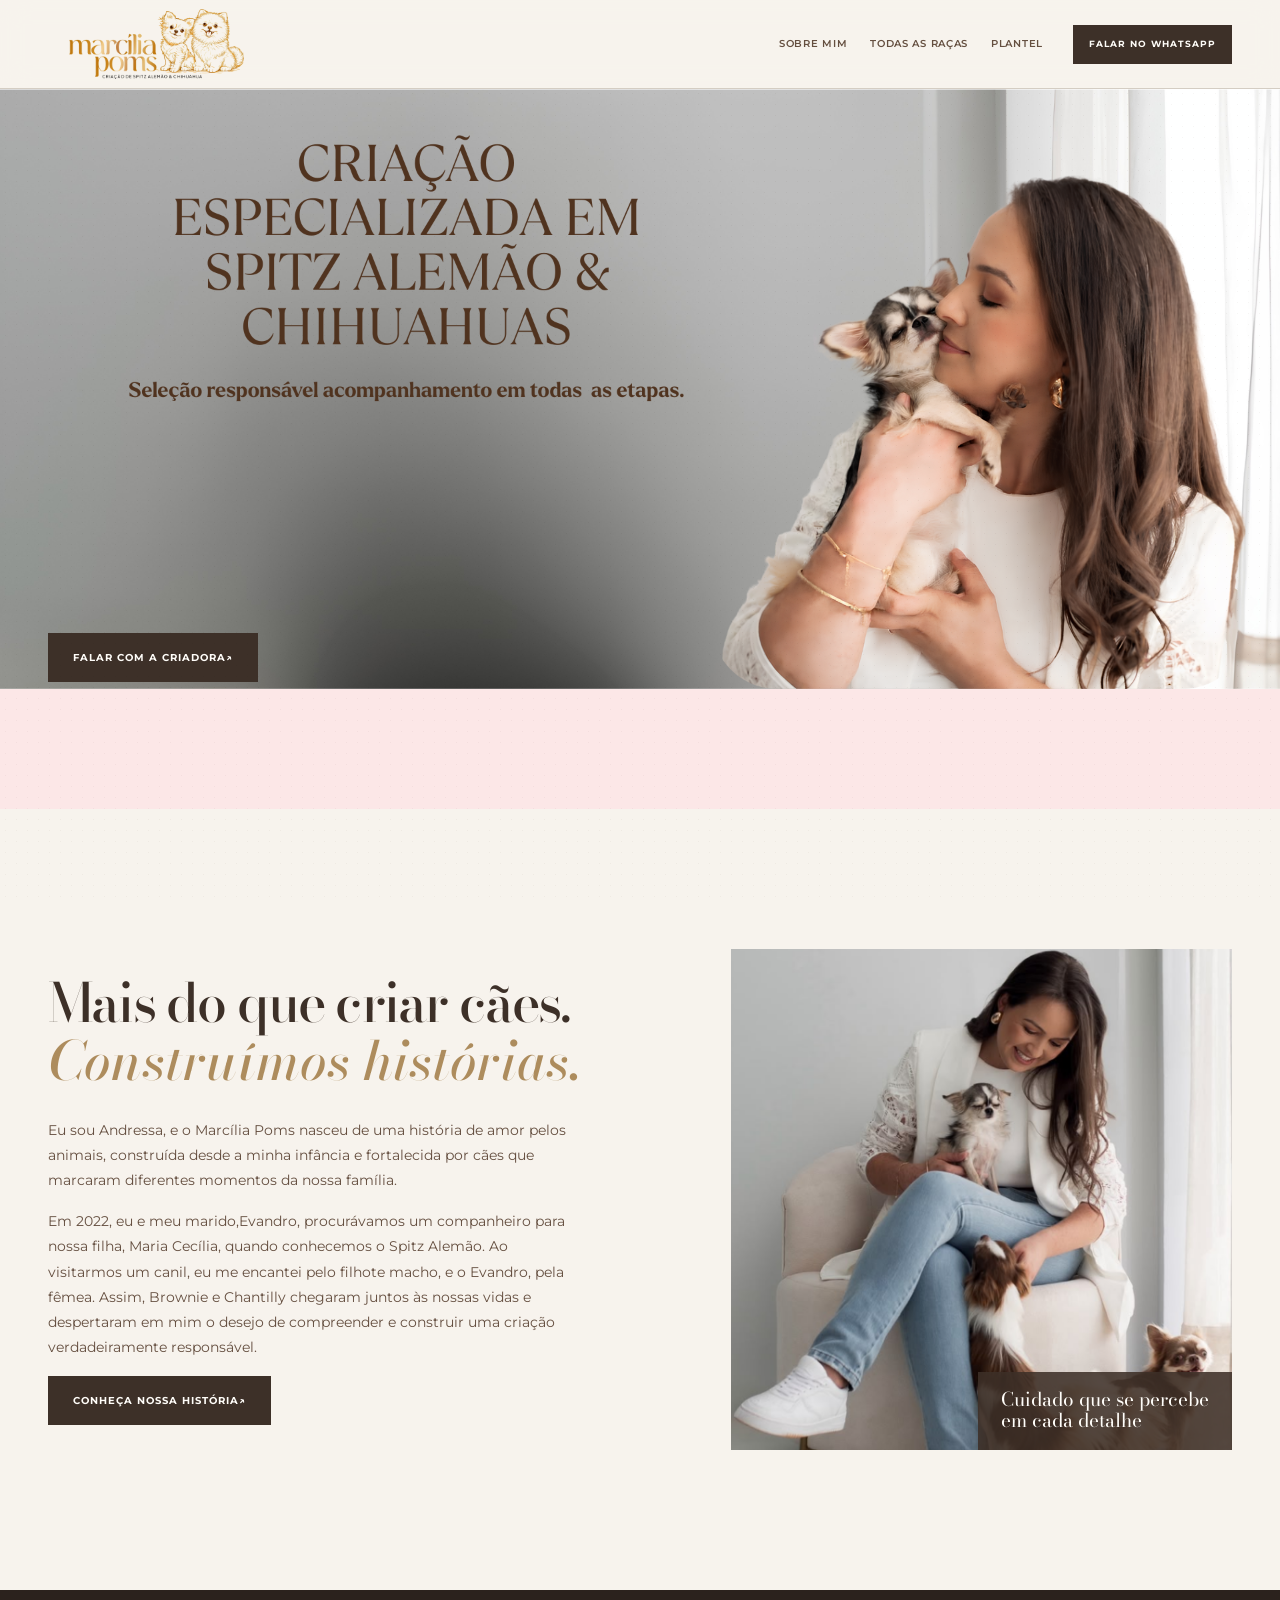
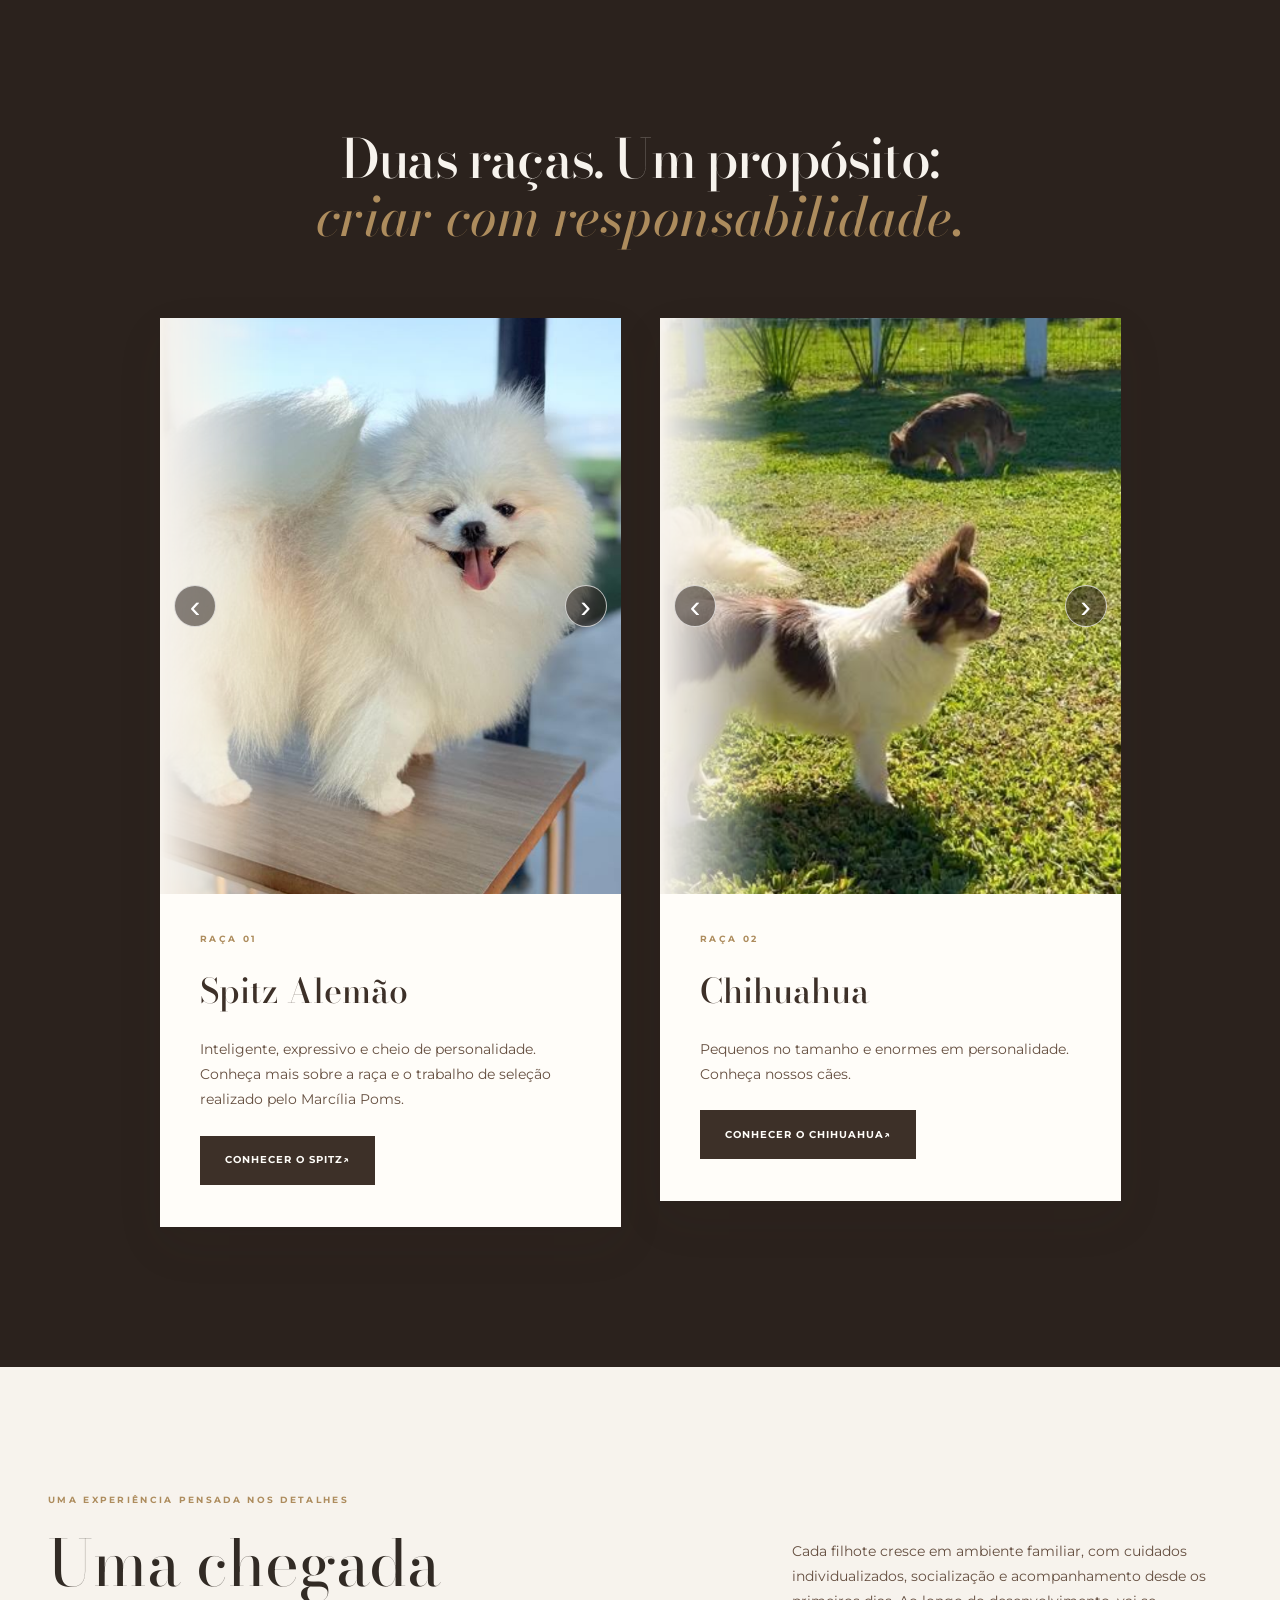
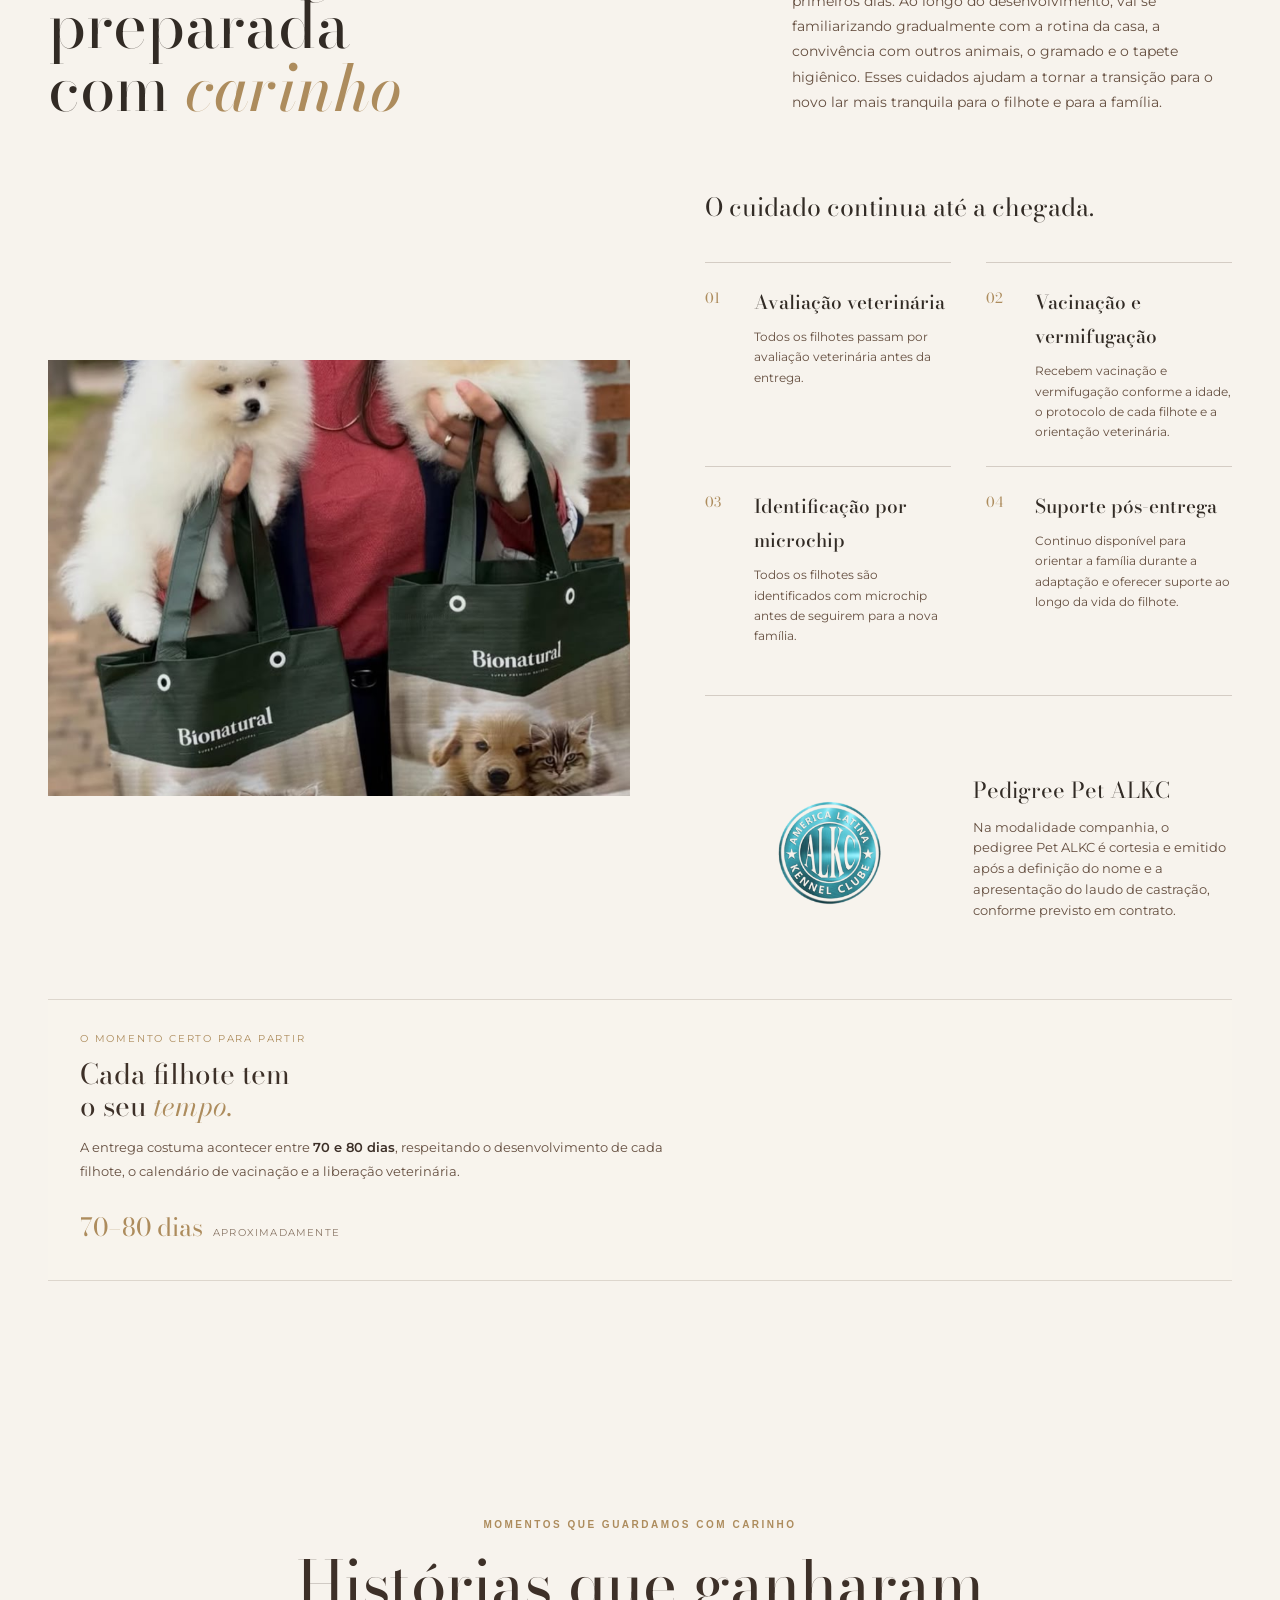
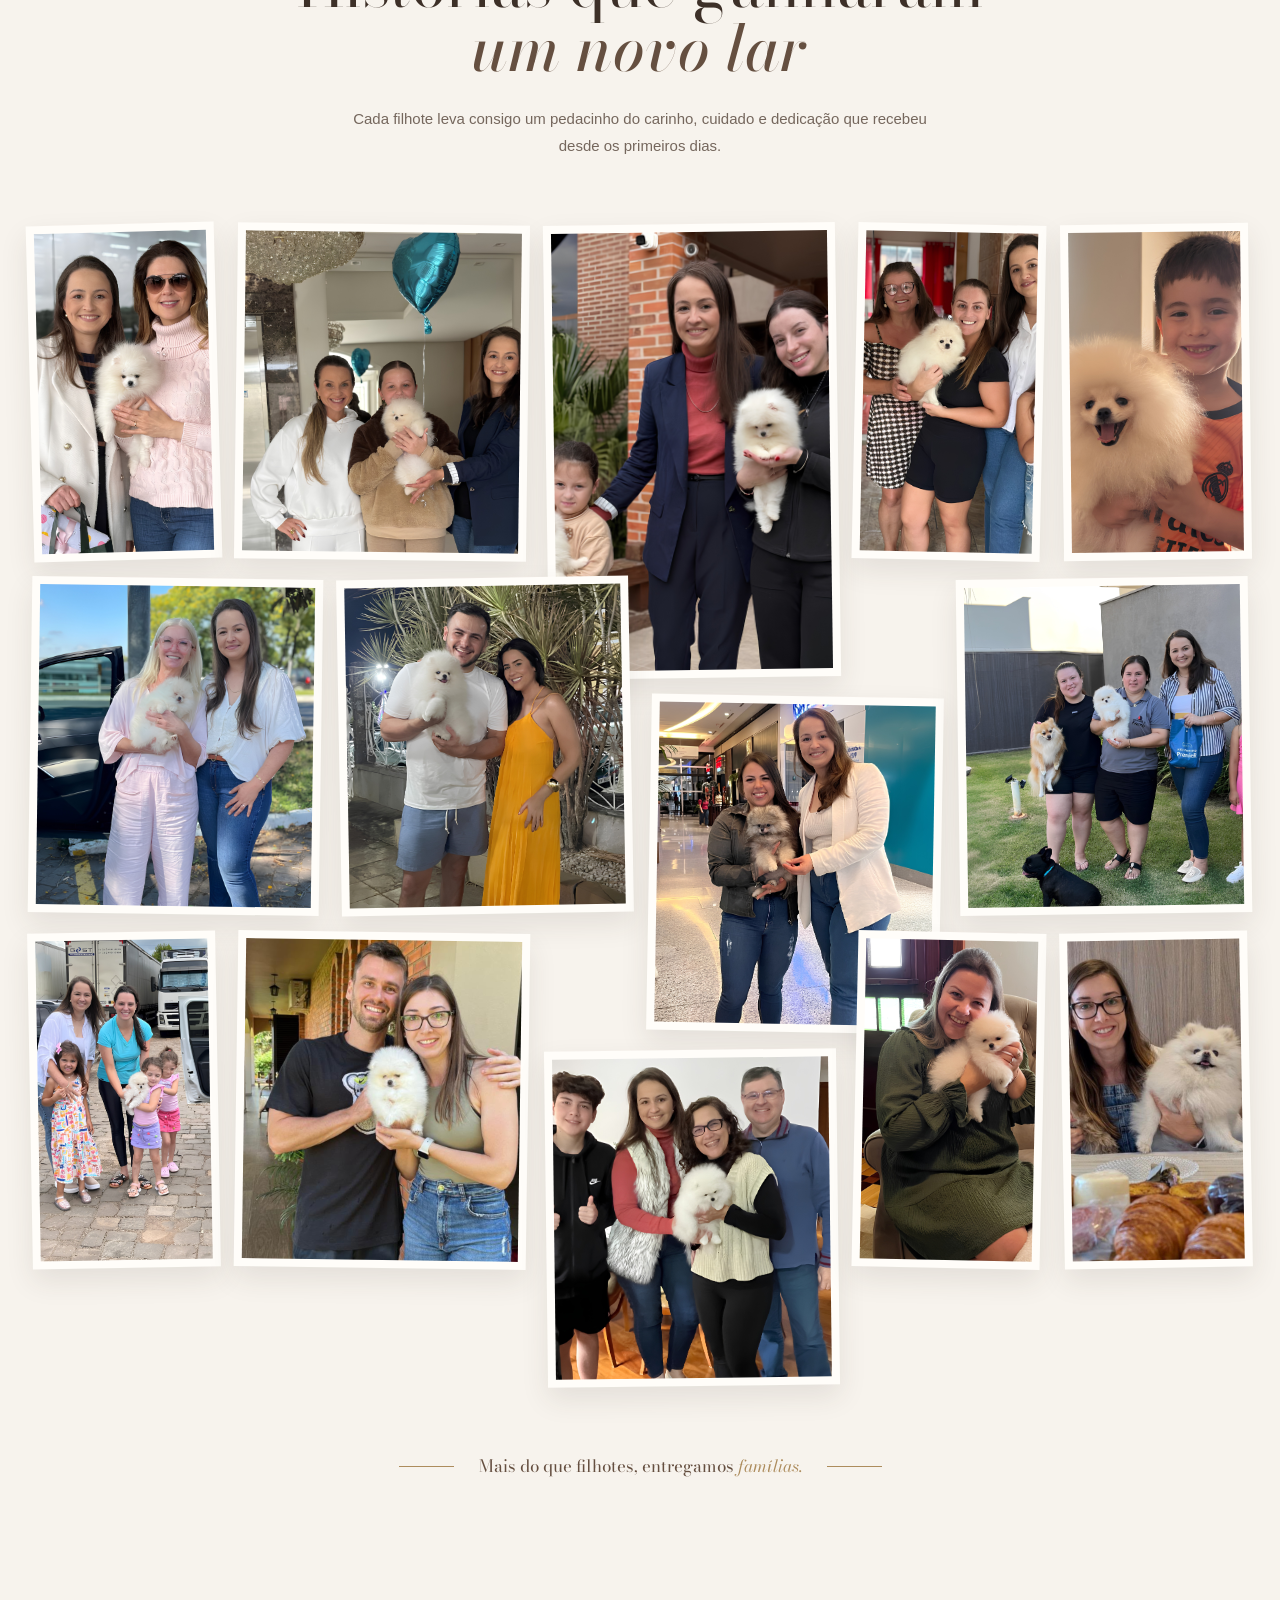
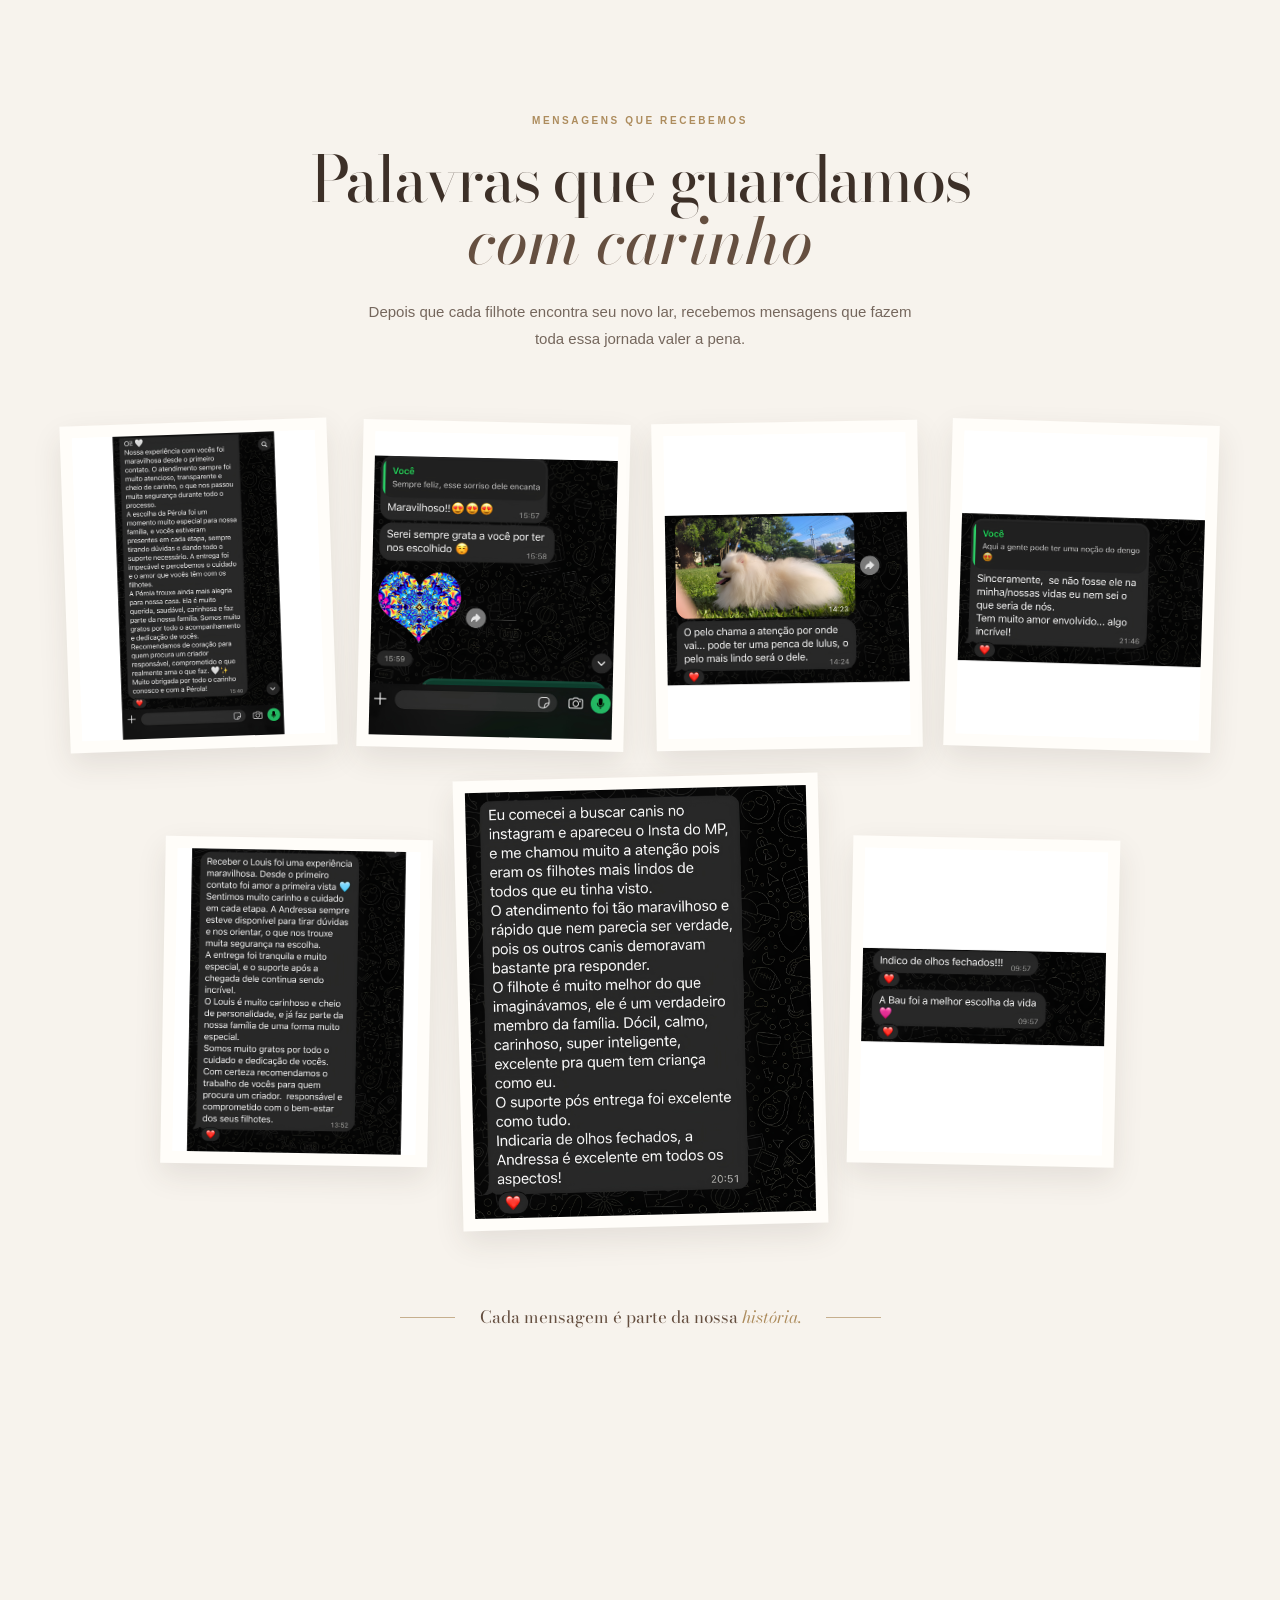
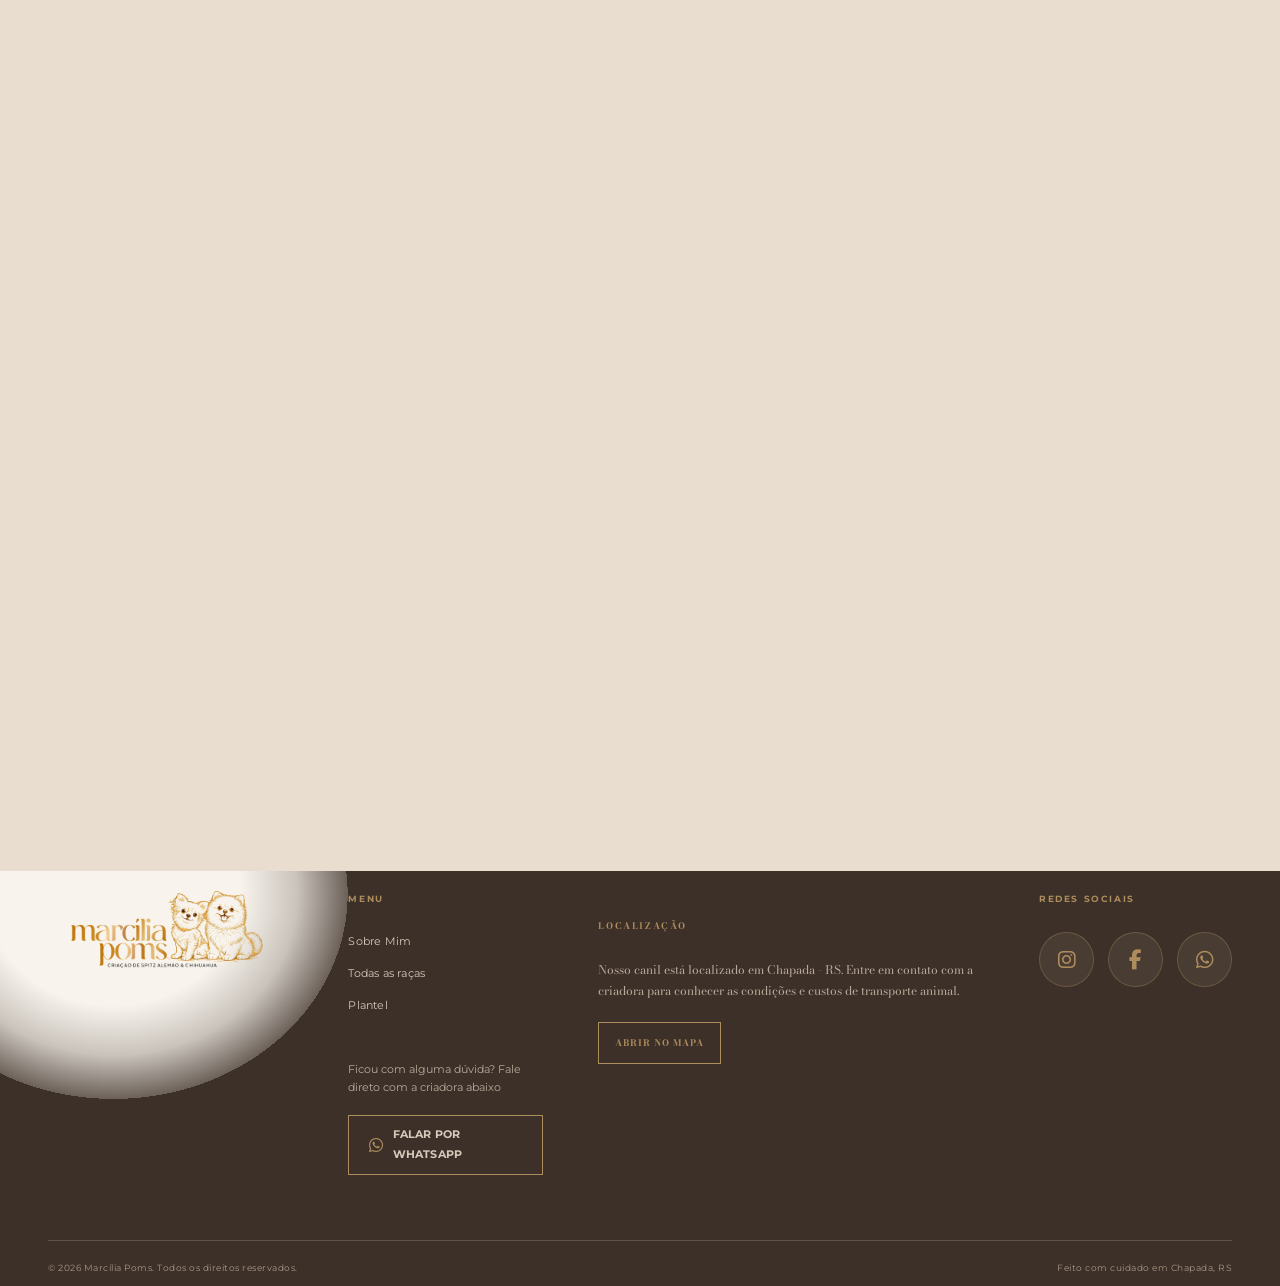
==== index.html @ d5966634 "textos" ====
<!doctype html>
<html lang="pt-BR">
<head>
    <!-- =====================================================
     SEO + COMPARTILHAMENTO — MARCÍLIA POMS
     ===================================================== -->

<title>Marcília Poms | Spitz Alemão & Chihuahua</title>

<meta
    name="description"
    content="Marcília Poms — criação de Spitz Alemão e Chihuahua. Conheça nosso trabalho, nosso plantel e nossos filhotes."
>

<!-- Open Graph — WhatsApp / Facebook -->
<meta property="og:type" content="website">

<meta
    property="og:title"
    content="Marcília Poms | Spitz Alemão & Chihuahua"
>

<meta
    property="og:description"
    content="Criação de Spitz Alemão e Chihuahua. Conheça nosso trabalho, nosso plantel e nossos filhotes."
>

<meta
    property="og:image"
    content="https://marciliapoms.vercel.app/assets/og-marciliapoms.png"
>

<meta
    property="og:url"
    content="https://marciliapoms.vercel.app/"
>

<meta
    property="og:site_name"
    content="Marcília Poms"
>

<meta
    property="og:locale"
    content="pt_BR"
>

<!-- Twitter / X -->
<meta
    name="twitter:card"
    content="summary_large_image"
>

<meta
    name="twitter:title"
    content="Marcília Poms | Spitz Alemão & Chihuahua"
>

<meta
    name="twitter:description"
    content="Criação de Spitz Alemão e Chihuahua. Conheça nosso trabalho, nosso plantel e nossos filhotes."
>

<meta
    name="twitter:image"
    content="https://SEU-DOMINIO.vercel.app/assets/og-marciliapoms.jpg"
>
    <link rel="preconnect" href="https://fonts.googleapis.com">
<link rel="preconnect" href="https://fonts.gstatic.com" crossorigin>

<link href="https://fonts.googleapis.com/css2?family=Bodoni+Moda:ital,opsz,wght@0,6..96,400..900;1,6..96,400..900&display=swap" rel="stylesheet">
  <meta charset="utf-8">
  <meta name="viewport" content="width=device-width, initial-scale=1">
  <meta name="description" content="Criação de Spitz Alemão e Chihuahua em Chapada, RS. Genética selecionada, criação responsável, socialização e suporte às famílias. Conheça o Marcília Poms.">
  <meta name="robots" content="index, follow">
  <meta property="og:type" content="website">
  <meta property="og:locale" content="pt_BR">
  <meta property="og:title" content="Marcília Poms | Spitz Alemão e Chihuahua em Chapada - RS">
  <meta property="og:description" content="Ética, saúde e socialização desde o nascimento.">
  <meta property="og:url" content="https://marciliapoms.com.br/">
  <meta property="og:image" content="assets/hero-desktop.webp">
  <meta name="twitter:card" content="summary_large_image">
  <title>Marcília Poms | Spitz Alemão e Chihuahua em Chapada - RS</title>
  <link rel="canonical" href="https://marciliapoms.com.br/">
  <link rel="icon" href="assets/favicon.svg" type="image/svg+xml">
  <link rel="preload" as="image" href="assets/FOTODESKTOP.png" media="(min-width: 821px)">
  <link rel="preload" as="image" href="assets/FOTOMOBILE.png" media="(max-width: 820px)">
  <link rel="preconnect" href="https://fonts.googleapis.com">
  <link rel="preconnect" href="https://fonts.gstatic.com" crossorigin>
  <link
    rel="stylesheet"
    href="https://cdnjs.cloudflare.com/ajax/libs/font-awesome/6.5.2/css/all.min.css"
>
  <link href="https://fonts.googleapis.com/css2?family=Cormorant+Garamond:ital,wght@1,400;1,500;1,600&family=Montserrat:wght@400;500;600;700&family=Playfair+Display:wght@400;500;600;700&display=swap" rel="stylesheet">
  <link rel="stylesheet" href="style.css">
  <script type="application/ld+json">
  {
    "@context": "https://schema.org",
    "@type": "Organization",
    "name": "Marcília Poms",
    "description": "Criação de Spitz Alemão e Chihuahua com responsabilidade, planejamento e cuidado.",
    "url": "https://marciliapoms.com.br/",
    "telephone": "+55 59 9618-3614",
    "areaServed": "Chapada, Rio Grande do Sul, Brasil",
    "sameAs": [
      "https://wa.me/555996183614"
    ]
  }
  </script>
</head>
<body>
  <a class="skip-link" href="#conteudo">Ir para o conteúdo</a>
  <header class="site-header" id="inicio">
    <div class="container header-inner">
      <a class="brand" href="#inicio" aria-label="Marcília Poms, início">
  <img
    src="assets/logo.png"
    alt="Marcília Poms — Criação de Spitz Alemão e Chihuahua"
  >
</a>
      <button class="menu-toggle" type="button" aria-expanded="false" aria-controls="primary-navigation" aria-label="Abrir menu">
        <span></span><span></span><span></span>
      </button>
      <nav class="primary-nav" id="primary-navigation" aria-label="Navegação principal">
        <a href="#Sobre Mim">Sobre Mim</a>
        <a href="#nossotrabalho">Todas as raças</a>
        <a href="plantel.html">Plantel</a>
      </nav>
      <a class="button button-small button-whatsapp" href="https://wa.me/+5555996183614" target="_blank" rel="noopener">Falar no WhatsApp</a>
    </div>
  </header>

  <main id="conteudo">
    <section class="hero" aria-labelledby="hero-title">
      <div class="hero-media image-frame image-frame-hero">
        <picture>
          <source media="(max-width: 820px)" srcset="assets/logomobile.png">
          <img src="assets/logodesktop.png" alt="Marcília com cães Spitz Alemão e Chihuahua" width="1920" height="1080">
        </picture>
        <div class="image-placeholder"><span>Imagem principal</span><small>Adicione BANNERDESKTOP.png e BANNERMOBILE.png em assets</small></div>
      </div>
      <div class="hero-content container">
        <p class="eyebrow fade-up">Marcília Poms <span class="rule"></span> Chapada, RS</p>
        <h1 id="hero-title" class="fade-up delay-1">Spitz Alemão &amp; Chihuahua<br><em>de genética selecionada</em></h1>
        <p class="hero-lead fade-up delay-2">Ética, saúde e socialização desde o nascimento.</p>
        <p class="hero-copy fade-up delay-2">Um trabalho construído com planejamento, cuidado e propósito.</p>
        <div class="hero-actions fade-up delay-3">
          <a class="button button-dark" href="https://wa.me/+5555996183614" target="_blank" rel="noopener">Falar com a Criadora <span>↗</span></a>
        </div>
        <div class="hero-notes fade-up delay-3" aria-label="Diferenciais">
          <span>Genética selecionada</span><span>Criação responsável</span><span>Socialização desde o nascimento</span>
        </div>
      </div>
      <a class="scroll-cue" href="#canil" aria-label="Descer para a próxima seção">↓</a>
    </section>

    <section class="section section-about" id="Sobre Mim" aria-labelledby="about-title">
      <div class="container about-grid">
        <div class="section-heading reveal">
          <h2 id="about-title">Mais do que criar cães.<br><em>Construímos histórias.</em></h2>
          <p>
    Eu sou Andressa, e o Marcília Poms nasceu de uma história de amor pelos animais, construída desde a minha infância e fortalecida por cães que marcaram diferentes momentos da nossa família.
</p>

<p>
Em 2022, eu e meu marido,Evandro, procurávamos um companheiro para nossa filha, Maria Cecília, quando conhecemos o Spitz Alemão. Ao visitarmos um canil, eu me encantei pelo filhote macho, e o Evandro, pela fêmea. Assim, Brownie e Chantilly chegaram juntos às nossas vidas e despertaram em mim o desejo de compreender e construir uma criação verdadeiramente responsável.
</p>
          <a class="button button-dark" href="historia.html">
            Conheça nossa história <span>↗</span>
          </a>
        </div>
        <div class="image-frame portrait-frame reveal delay-1">
          <img src="assets/sobremim.png" alt="Imagem do canil Marcília Poms" width="800" height="600" loading="lazy">
          <div class="image-placeholder"><span>Imagem do canil</span><small>Adicione sobremim.png em assets</small></div>
          <span class="image-caption">Cuidado que se percebe<br>em cada detalhe</span>
        </div>
      </div>
    </section>

    <section class="section section-breeds section-dark" id="nossotrabalho" aria-labelledby="breeds-title">

    <div class="container">

        <div class="section-heading centered reveal">

            <h2 id="breeds-title">
                Duas raças. Um propósito:<br>
                <em>criar com responsabilidade.</em>
            </h2>

        </div>


        <div class="breed-grid">


            <!-- =========================================
                 RAÇA 01 — SPITZ ALEMÃO
            ========================================== -->

            <article class="breed-card reveal">

                <div class="image-frame breed-carousel" data-carousel="spitz">

                    <!-- PHOTO 3 — LOREN -->
                    <img
                        class="breed-slide active"
                        src="assets/photo3.png"
                        alt="Loren"
                        width="1080"
                        height="1350"
                        loading="eager"
                    >

                    <!-- PHOTO 4 — LOREN -->
                    <img
                        class="breed-slide"
                        src="assets/photo4.png"
                        alt="Loren"
                        width="1080"
                        height="1350"
                        loading="lazy"
                    >

                    <!-- PHOTO 8 — ORNELLA -->
                    <img
                        class="breed-slide"
                        src="assets/photo8.png"
                        alt="Ornella"
                        width="1080"
                        height="1350"
                        loading="lazy"
                    >

                    <!-- PHOTO 9 — ABIGAYL / BIBI -->
                    <img
                        class="breed-slide"
                        src="assets/photo9.png"
                        alt="Abigayl - Bibi"
                        width="1080"
                        height="1350"
                        loading="lazy"
                    >

                    <!-- PHOTO 10 — ORNELLA & CELINE -->
                    <img
                        class="breed-slide"
                        src="assets/photo10.png"
                        alt="Ornella & Celine"
                        width="1080"
                        height="1350"
                        loading="lazy"
                    >

                    <!-- PHOTO 20 — CELINE, ORNELLA & SANTIAGO -->
                    <img
                        class="breed-slide"
                        src="assets/photo20.png"
                        alt="Celine, Ornella & Santiago"
                        width="1080"
                        height="1350"
                        loading="lazy"
                    >

                    <!-- PHOTO 22 — CHANTILLY -->
                    <img
                        class="breed-slide"
                        src="assets/photo22.png"
                        alt="Chantilly"
                        width="1080"
                        height="1350"
                        loading="lazy"
                    >

                    <!-- PHOTO 23 — LOREN & CHANTILLY -->
                    <img
                        class="breed-slide"
                        src="assets/photo23.png"
                        alt="Loren & Chantilly"
                        width="1080"
                        height="1350"
                        loading="lazy"
                    >

                    <!-- PHOTO 24 — LOREN -->
                    <img
                        class="breed-slide"
                        src="assets/photo24.png"
                        alt="Loren"
                        width="1080"
                        height="1350"
                        loading="lazy"
                    >

                    <!-- PHOTO 25 — BROWNIE -->
                    <img
                        class="breed-slide"
                        src="assets/photo25.png"
                        alt="Brownie"
                        width="1080"
                        height="1350"
                        loading="lazy"
                    >

                </div>


                <div class="breed-content">

                    <p class="eyebrow">
                        Raça 01
                    </p>

                    <h3>
                        Spitz Alemão
                    </h3>

                    <p>
                        Inteligente, expressivo e cheio de personalidade.
                        Conheça mais sobre a raça e o trabalho de seleção
                        realizado pelo Marcília Poms.
                    </p>

                    <a
                        class="button button-dark"
                        href="plantel.html#spitz"
                    >
                        Conhecer o Spitz <span>↗</span>
                    </a>

                </div>

            </article>



            <!-- =========================================
                 RAÇA 02 — CHIHUAHUA
            ========================================== -->

            <article class="breed-card reveal delay-1">

                <div class="image-frame breed-carousel" data-carousel="chihuahua">

                    <!-- PHOTO 2 — OLÍVIA & SANTIAGO -->
                    <img
                        class="breed-slide active"
                        src="assets/photo2.png"
                        alt="Olívia & Santiago"
                        width="1080"
                        height="1350"
                        loading="eager"
                    >

                    <!-- PHOTO 5 — SANTIAGO -->
                    <img
                        class="breed-slide"
                        src="assets/photo5.png"
                        alt="Santiago"
                        width="1080"
                        height="1350"
                        loading="lazy"
                    >

                    <!-- PHOTO 6 — OLÍVIA & NATASHA -->
                    <img
                        class="breed-slide"
                        src="assets/photo6.png"
                        alt="Olívia & Natasha"
                        width="1080"
                        height="1350"
                        loading="lazy"
                    >

                    <!-- PHOTO 7 — LAMAI -->
                    <img
                        class="breed-slide"
                        src="assets/photo7.png"
                        alt="Lamai"
                        width="1080"
                        height="1350"
                        loading="lazy"
                    >

                    <!-- PHOTO 11 — BRIANNA -->
                    <img
                        class="breed-slide"
                        src="assets/photo11.png"
                        alt="Brianna"
                        width="1080"
                        height="1350"
                        loading="lazy"
                    >

                    <!-- PHOTO 12 — BRIANNA & LAMAI -->
                    <img
                        class="breed-slide"
                        src="assets/photo12.png"
                        alt="Brianna & Lamai"
                        width="1080"
                        height="1350"
                        loading="lazy"
                    >

                    <!-- PHOTO 13 — NATASHA -->
                    <img
                        class="breed-slide"
                        src="assets/photo13.png"
                        alt="Natasha"
                        width="1080"
                        height="1350"
                        loading="lazy"
                    >

                    <!-- PHOTO 14 — OLÍVIA & NATASHA -->
                    <img
                        class="breed-slide"
                        src="assets/photo14.png"
                        alt="Olívia & Natasha"
                        width="1080"
                        height="1350"
                        loading="lazy"
                    >

                    <!-- PHOTO 15 — OLÍVIA & NATASHA -->
                    <img
                        class="breed-slide"
                        src="assets/photo15.png"
                        alt="Olívia & Natasha"
                        width="1080"
                        height="1350"
                        loading="lazy"
                    >

                    <!-- PHOTO 16 — OLÍVIA & NATASHA -->
                    <img
                        class="breed-slide"
                        src="assets/photo16.png"
                        alt="Olívia & Natasha"
                        width="1080"
                        height="1350"
                        loading="lazy"
                    >

                    <!-- PHOTO 17 — OLÍVIA -->
                    <img
                        class="breed-slide"
                        src="assets/photo17.png"
                        alt="Olívia"
                        width="1080"
                        height="1350"
                        loading="lazy"
                    >

                    <!-- PHOTO 18 — SANTIAGO -->
                    <img
                        class="breed-slide"
                        src="assets/photo18.png"
                        alt="Santiago"
                        width="1080"
                        height="1350"
                        loading="lazy"
                    >

                    <!-- PHOTO 19 — LAMAI -->
                    <img
                        class="breed-slide"
                        src="assets/photo19.png"
                        alt="Lamai"
                        width="1080"
                        height="1350"
                        loading="lazy"
                    >

                </div>


                <div class="breed-content">

                    <p class="eyebrow">
                        Raça 02
                    </p>

                    <h3>
                        Chihuahua
                    </h3>

                    <p>
                        Pequenos no tamanho e enormes em personalidade.
                        Conheça nossos cães.
                    </p>

                    <a
                        class="button button-dark"
                        href="plantel.html#chihuahua"
                    >
                        Conhecer o Chihuahua <span>↗</span>
                    </a>

                </div>

            </article>

        </div>

    </div>

</section>

    <section class="section arrival-section" id="chegada" aria-labelledby="arrival-title">

    <div class="container">

        <div class="arrival-header">

            <div class="arrival-title">

                <p class="eyebrow">
                    Uma experiência pensada nos detalhes
                </p>

                <h2 id="arrival-title">
                    Uma chegada preparada<br>
                    com <em>carinho</em>
                </h2>

            </div>

            <p class="arrival-intro">
Cada filhote cresce em ambiente familiar, com cuidados individualizados, socialização e acompanhamento desde os primeiros dias. Ao longo do desenvolvimento, vai se familiarizando gradualmente com a rotina da casa, a convivência com outros animais, o gramado e o tapete higiênico. Esses cuidados ajudam a tornar a transição para o novo lar mais tranquila para o filhote e para a família.
            </p>

        </div>


        <div class="arrival-layout">

            <!-- FOTO -->
            <div class="arrival-image reveal">

                <img
                    src="assets/kit.png"
                    alt="Filhote Marcília Poms sendo preparado para sua nova família"
                    loading="lazy"
                >

            </div>

            


            <!-- CONTEÚDO -->
            <div class="arrival-content reveal">

                <p class="arrival-small-title">
                    O cuidado continua até a chegada.
                </p>


                <div class="arrival-benefits">

                    <div class="arrival-benefit">
                        <span class="arrival-number">01</span>

                        <div>
                            <h3>Avaliação veterinária</h3>
                            <p>
                                Todos os filhotes passam por avaliação veterinária antes da entrega.
                            </p>
                        </div>
                    </div>


                    <div class="arrival-benefit">
                        <span class="arrival-number">02</span>

                        <div>
                            <h3>Vacinação e vermifugação</h3>
                            <p>
                                Recebem vacinação e vermifugação conforme a idade, o protocolo de cada filhote e a orientação veterinária.
                            </p>
                        </div>
                    </div>


                    <div class="arrival-benefit">
                        <span class="arrival-number">03</span>

                        <div>
                            <h3>Identificação por microchip</h3>
                            <p>
                                Todos os filhotes são identificados com microchip antes de seguirem para a nova família.
                            </p>
                        </div>
                    </div>


                    <div class="arrival-benefit">
                        <span class="arrival-number">04</span>

                        <div>
                            <h3>Suporte pós-entrega</h3>
                            <p>
                                Continuo disponível para orientar a família durante a adaptação e oferecer suporte ao longo da vida do filhote.
                            </p>
                        </div>
                    </div>

                </div>


                <!-- ALKC -->
                <div class="arrival-pedigree">

                    <div class="arrival-pedigree-logo">
                        <img
                            src="assets/ALKC.png"
                            alt="ALKC"
                            loading="lazy"
                        >
                    </div>

                    <div>
                        <span>Pedigree Pet ALKC</span>

                        <p>
                            Na modalidade companhia, o pedigree Pet ALKC é cortesia e emitido após a definição do nome e a apresentação do laudo de castração, conforme previsto em contrato.
                        </p>
                    </div>
                    

                </div>     

            </div>

        </div>
        <!-- MOMENTO DA ENTREGA -->
<div class="arrival-delivery-note reveal">

    <span class="arrival-delivery-label">
        O momento certo para partir
    </span>

    <h3>
        Cada filhote tem<br>
        o seu <em>tempo.</em>
    </h3>

    <p>
        A entrega costuma acontecer entre
        <strong>70 e 80 dias</strong>, respeitando o desenvolvimento
        de cada filhote, o calendário de vacinação e a liberação
        veterinária.
    </p>

    <div class="arrival-delivery-detail">
        <span>70–80 dias</span>
        <small>aproximadamente</small>
    </div>

</div>

    </div>

</section>

<section class="mp-mural">

  <div class="mp-mural-header">
    <span>MOMENTOS QUE GUARDAMOS COM CARINHO</span>

    <h2>
      Histórias que ganharam<br>
      <em>um novo lar</em>
    </h2>

    <p>
      Cada filhote leva consigo um pedacinho do carinho,
      cuidado e dedicação que recebeu desde os primeiros dias.
    </p>
  </div>

  <div class="mp-mural-grid">

    <div class="mp-foto mp-foto-1">
      <img src="assets/1.png" alt="Filhote entregue pela Marcília Poms">
    </div>

    <div class="mp-foto mp-foto-2">
      <img src="assets/2.png" alt="Filhote entregue pela Marcília Poms">
    </div>

    <div class="mp-foto mp-foto-3">
      <img src="assets/3.png" alt="Filhote entregue pela Marcília Poms">
    </div>

    <div class="mp-foto mp-foto-4">
      <img src="assets/4.png" alt="Filhote entregue pela Marcília Poms">
    </div>

    <div class="mp-foto mp-foto-5">
      <img src="assets/5.png" alt="Filhote entregue pela Marcília Poms">
    </div>

    <div class="mp-foto mp-foto-6">
      <img src="assets/6.png" alt="Filhote entregue pela Marcília Poms">
    </div>

    <div class="mp-foto mp-foto-7">
      <img src="assets/7.png" alt="Filhote entregue pela Marcília Poms">
    </div>

    <div class="mp-foto mp-foto-8">
      <img src="assets/8.png" alt="Filhote entregue pela Marcília Poms">
    </div>

    <div class="mp-foto mp-foto-9">
      <img src="assets/9.png" alt="Filhote entregue pela Marcília Poms">
    </div>

    <div class="mp-foto mp-foto-10">
      <img src="assets/10.png" alt="Filhote entregue pela Marcília Poms">
    </div>

    <div class="mp-foto mp-foto-11">
      <img src="assets/11.png" alt="Filhote entregue pela Marcília Poms">
    </div>

    <div class="mp-foto mp-foto-12">
      <img src="assets/12.png" alt="Filhote entregue pela Marcília Poms">
    </div>

    <div class="mp-foto mp-foto-13">
      <img src="assets/13.png" alt="Filhote entregue pela Marcília Poms">
    </div>

    <div class="mp-foto mp-foto-14">
      <img src="assets/14.png" alt="Filhote entregue pela Marcília Poms">
    </div>

  </div>

  <div class="mp-mural-frase">
    <span></span>
    <p>Mais do que filhotes, entregamos <em>famílias.</em></p>
    <span></span>
  </div>

</section>

<!-- =========================================================
     AVALIAÇÕES — PALAVRAS QUE GUARDAMOS COM CARINHO
========================================================= -->

<section class="mp-avaliacoes" id="avaliacoes">

  <div class="mp-avaliacoes-header">

    <span class="mp-avaliacoes-overline">
      MENSAGENS QUE RECEBEMOS
    </span>

    <h2>
      Palavras que guardamos<br>
      <em>com carinho</em>
    </h2>

    <p>
      Depois que cada filhote encontra seu novo lar,
      recebemos mensagens que fazem toda essa jornada valer a pena.
    </p>

  </div>


  <!-- MURAL DE PRINTS -->

  <div class="mp-avaliacoes-mural">

    <button class="mp-avaliacao-card card-1"
      type="button"
      data-print="assets/print1.png">

      <img
        src="assets/print1.png"
        alt="Mensagem recebida de uma família"
        loading="lazy"
      >

    </button>


    <button class="mp-avaliacao-card card-2"
      type="button"
      data-print="assets/print2.png">

      <img
        src="assets/print2.png"
        alt="Mensagem recebida de uma família"
        loading="lazy"
      >

    </button>


    <button class="mp-avaliacao-card card-3"
      type="button"
      data-print="assets/print3.png">

      <img
        src="assets/print3.png"
        alt="Mensagem recebida de uma família"
        loading="lazy"
      >

    </button>


    <button class="mp-avaliacao-card card-4"
      type="button"
      data-print="assets/print4.png">

      <img
        src="assets/print4.png"
        alt="Mensagem recebida de uma família"
        loading="lazy"
      >

    </button>


    <button class="mp-avaliacao-card card-5"
      type="button"
      data-print="assets/print5.png">

      <img
        src="assets/print5.png"
        alt="Mensagem recebida de uma família"
        loading="lazy"
      >

    </button>


    <button class="mp-avaliacao-card card-6"
      type="button"
      data-print="assets/print6.png">

      <img
        src="assets/print6.png"
        alt="Mensagem recebida de uma família"
        loading="lazy"
      >

    </button>


    <button class="mp-avaliacao-card card-7"
      type="button"
      data-print="assets/print7.png">

      <img
        src="assets/print7.png"
        alt="Mensagem recebida de uma família"
        loading="lazy"
      >

    </button>

  </div>


  <!-- FRASE FINAL -->

  <div class="mp-avaliacoes-footer">

    <span></span>

    <p>
      Cada mensagem é parte da nossa <em>história.</em>
    </p>

    <span></span>

  </div>

</section>


<!-- =========================================================
     LIGHTBOX
========================================================= -->

<div
  class="mp-avaliacao-lightbox"
  id="mpAvaliacaoLightbox"
  aria-hidden="true"
>

  <button
    class="mp-avaliacao-fechar"
    id="mpAvaliacaoFechar"
    type="button"
    aria-label="Fechar avaliação"
  >
    &times;
  </button>

  <img
    id="mpAvaliacaoImagem"
    src=""
    alt="Mensagem ampliada"
  >

</div>

<!-- =========================================================
     INSTAGRAM — MARCÍLIA POMS
     ========================================================= -->

<section class="section instagram-section" id="instagram" aria-labelledby="instagram-title">
    <div class="container">

        <div class="section-heading centered reveal">
            <h2 id="instagram-title">
                Acompanhe nossa rotina<br>
                <em>de perto.</em>
            </h2>

            <p class="section-lead">
                Veja nossos cães, novidades e momentos especiais
                acompanhando a Marcília Poms no Instagram.
            </p>
        </div>

        <div class="instagram-embed reveal">

            <blockquote
                class="instagram-media"
                data-instgrm-permalink="https://www.instagram.com/marciliapoms/"
                data-instgrm-version="14"
                style="
                    background:#FFF;
                    border:0;
                    border-radius:3px;
                    box-shadow:0 0 1px 0 rgba(0,0,0,0.5),
                               0 1px 10px 0 rgba(0,0,0,0.15);
                    margin: 1px;
                    max-width:540px;
                    min-width:326px;
                    padding:0;
                    width:calc(100% - 2px);
                ">
            </blockquote>

        </div>

    </div>
</section>

<script async src="https://www.instagram.com/embed.js"></script>

<script async src="https://www.instagram.com/embed.js"></script>

    <section class="section gallery-section section-sand" id="galeria" aria-labelledby="gallery-title"> 
 
    <div class="container"> 
 
        <div class="section-heading split-heading reveal"> 
            <div> 
                <h2 id="gallery-title"> 
                    Momentos que fazem parte<br> 
                    da nossa <em>história</em> 
                </h2> 
            </div> 
        </div> 
 
        <div class="gallery-grid"> 
 
            <!-- FOTO 1 --> 
            <button 
                class="gallery-item gallery-large reveal" 
                type="button" 
                data-image="assets/foto1.png" 
                data-alt="Momento da criação Marcília Poms" 
            > 
                <img 
                    src="assets/foto1.png" 
                    alt="Momento da criação Marcília Poms" 
                    width="1000" 
                    height="800" 
                    loading="lazy" 
                > 
            </button> 
 
            <!-- FOTO 2 --> 
            <button 
                class="gallery-item reveal delay-1" 
                type="button" 
                data-image="assets/foto2.png" 
                data-alt="Cães em momento cotidiano no canil" 
            > 
                <img 
                    src="assets/foto2.png" 
                    alt="Cães em momento cotidiano no canil" 
                    width="600" 
                    height="800" 
                    loading="lazy" 
                > 
            </button> 
 
            <!-- FOTO 3 --> 
            <button 
                class="gallery-item reveal delay-2" 
                type="button" 
                data-image="assets/foto3.png" 
                data-alt="Família recebendo seu filhote" 
            > 
                <img 
                    src="assets/foto3.png" 
                    alt="Família recebendo seu filhote" 
                    width="600" 
                    height="800" 
                    loading="lazy" 
                > 
            </button> 
 
            <!-- FOTO 4 --> 
            <button 
                class="gallery-item reveal" 
                type="button" 
                data-image="assets/foto4.png" 
                data-alt="Estrutura do canil Marcília Poms" 
            > 
                <img 
                    src="assets/foto4.png" 
                    alt="Estrutura do canil Marcília Poms" 
                    width="1000" 
                    height="800" 
                    loading="lazy" 
                > 
            </button>

            <!-- FOTO 5 — photo8 -->
            <button 
                class="gallery-item reveal delay-1" 
                type="button" 
                data-image="assets/photo8.png" 
                data-alt="Momento especial da criação Marcília Poms" 
            > 
                <img 
                    src="assets/photo8.png" 
                    alt="Momento especial da criação Marcília Poms" 
                    width="1080" 
                    height="1350" 
                    loading="lazy" 
                > 
            </button>

            <!-- FOTO 6 — photo10 -->
            <button 
                class="gallery-item reveal delay-2" 
                type="button" 
                data-image="assets/photo10.png" 
                data-alt="Momento especial da criação Marcília Poms" 
            > 
                <img 
                    src="assets/photo10.png" 
                    alt="Momento especial da criação Marcília Poms" 
                    width="1080" 
                    height="1350" 
                    loading="lazy" 
                > 
            </button>

            <!-- FOTO 7 — photo19 -->
            <button 
                class="gallery-item reveal" 
                type="button" 
                data-image="assets/photo19.png" 
                data-alt="Momento especial da criação Marcília Poms" 
            > 
                <img 
                    src="assets/photo19.png" 
                    alt="Momento especial da criação Marcília Poms" 
                    width="1080" 
                    height="1350" 
                    loading="lazy" 
                > 
            </button>

            <!-- FOTO 8 — photo20 -->
            <button 
                class="gallery-item reveal delay-1" 
                type="button" 
                data-image="assets/photo20.png" 
                data-alt="Momento especial da criação Marcília Poms" 
            > 
                <img 
                    src="assets/photo20.png" 
                    alt="Momento especial da criação Marcília Poms" 
                    width="1080" 
                    height="1350" 
                    loading="lazy" 
                > 
            </button>

            <!-- FOTO 9 — photo21 -->
            <button 
                class="gallery-item reveal delay-2" 
                type="button" 
                data-image="assets/photo21.png" 
                data-alt="Momento especial da criação Marcília Poms" 
            > 
                <img 
                    src="assets/photo21.png" 
                    alt="Momento especial da criação Marcília Poms" 
                    width="1080" 
                    height="1350" 
                    loading="lazy" 
                > 
            </button>
 
        </div> 
 
    </div> 
 
</section>
  <footer class="site-footer">
    <div class="footer-container">

        <!-- MARCA -->
        <div class="footer-brand-area">

    <a class="footer-brand" href="#inicio">
        <img
            src="assets/logo.png"
            alt="Marcília Poms — Criação de Spitz Alemão e Chihuahua"
        >
    </a>

</div>


        <!-- MENU -->
        <div class="footer-menu">

    <h3>MENU</h3>

    <a href="#Sobre Mim">Sobre Mim</a>
    <a href="#nossotrabalho">Todas as raças</a>
    <a href="plantel.html">Plantel</a>


    <div class="footer-contact">

        <p>
            Ficou com alguma dúvida? Fale<br>
            direto com a criadora abaixo
        </p>

        <a
            class="footer-whatsapp-btn"
            href="https://wa.me/+5555996183614"
            target="_blank"
            rel="noopener"
        >
            <i class="fa-brands fa-whatsapp"></i>
            <span>Falar por Whatsapp</span>
        </a>

    </div>

</div>


        <!-- LOCALIZAÇÃO -->
        <div class="footer-location">
            <h3>LOCALIZAÇÃO</h3>

            <p>
                Nosso canil está localizado em Chapada - RS.
                Entre em contato com a criadora para conhecer
                as condições e custos de transporte animal.
            </p>

            <a
                class="footer-map-btn"
                href="https://www.google.com/maps/search/?api=1&query=Chapada%2C%20RS"
                target="_blank"
                rel="noopener"
            >
                ABRIR NO MAPA
            </a>
        </div>


        <!-- REDES SOCIAIS -->
        <div class="footer-social">
            <h3>REDES SOCIAIS</h3>

            <div class="social-icons">

                <a
                    href="https://www.instagram.com/marciliapoms?stkn=ZG9tbGJxdjBiZmhl"
                    target="_blank"
                    rel="noopener"
                    aria-label="Instagram"
                >
                    <i class="fa-brands fa-instagram"></i>
                </a>

                <a
                    href="https://www.facebook.com/share/1F69dQd8Yt/?mibextid=wwXIfr"
                    target="_blank"
                    rel="noopener"
                    aria-label="Facebook"
                >
                    <i class="fa-brands fa-facebook-f"></i>
                </a>

                <a
                    href="https://wa.me/+5555996183614"
                    target="_blank"
                    rel="noopener"
                    aria-label="WhatsApp"
                >
                    <i class="fa-brands fa-whatsapp"></i>
                </a>

            </div>
        </div>

    </div>


    <!-- COPYRIGHT -->
    <div class="footer-bottom">
        <span>© 2026 Marcília Poms. Todos os direitos reservados.</span>
        <span>Feito com cuidado em Chapada, RS</span>
    </div>
</footer>

  <div class="lightbox" role="dialog" aria-modal="true" aria-label="Visualização da imagem" aria-hidden="true"><button class="lightbox-close" type="button" aria-label="Fechar imagem">×</button><img src="" alt=""></div>
  <script src="script.js" defer></script>
</body>
</html>
---- style.css ----
:root {
  --paper: #f7f3ed;
  --paper-deep: #eee6db;
  --sand: #e8ddcf;
  --ink: #322b25;
  --brown: #654f40;
  --brown-deep: #3d3028;
  --gold: #ad8c5d;
  --line: rgba(101, 79, 64, .24);
  --white: #fffdf9;
  --serif: "Bodoni Moda", serif;
  --italic: "Bodoni Moda", serif;
  --sans: "Montserrat", Arial, sans-serif;
  --content: 1240px;
  --ease: cubic-bezier(.2, .75, .25, 1);
}

* { box-sizing: border-box; }
html { scroll-behavior: smooth; }
body { margin: 0; color: var(--ink); background: var(--paper); font-family: var(--sans); font-size: 14px; line-height: 1.8; overflow-x: hidden; }
body::before { content: ""; position: fixed; inset: 0; pointer-events: none; opacity: .26; background-image: radial-gradient(rgba(101,79,64,.2) .5px, transparent .5px); background-size: 11px 11px; mix-blend-mode: multiply; z-index: 10; }
img { display: block; max-width: 100%; }
a { color: inherit; text-decoration: none; }
button { color: inherit; font: inherit; }
.container { width: min(calc(100% - 96px), var(--content)); margin-inline: auto; }
.narrow-container { max-width: 1080px; }
.skip-link { position: fixed; left: 16px; top: -100px; z-index: 100; padding: 10px 14px; background: var(--brown-deep); color: var(--white); }
.skip-link:focus { top: 16px; }

.site-header { position: sticky; top: 0; z-index: 20; background: rgba(247,243,237,.92); border-bottom: 1px solid var(--line); -webkit-backdrop-filter: blur(14px); backdrop-filter: blur(14px); }
.header-inner { min-height: 88px; display: flex; align-items: center; gap: 30px; }
.brand { display: inline-flex; flex-direction: column; flex: 0 0 auto; line-height: 1.1; }
.brand-name { color: var(--brown-deep); font-family: var(--serif); font-size: 25px; letter-spacing: -.4px; }
.brand-subtitle { margin-top: 7px; color: var(--gold); font-size: 8px; font-weight: 600; letter-spacing: 1.5px; text-transform: uppercase; }
.primary-nav { display: flex; align-items: center; justify-content: center; gap: clamp(13px, 1.8vw, 28px); margin-left: auto; }
.primary-nav a { position: relative; color: var(--brown); font-size: 10px; font-weight: 600; letter-spacing: .7px; text-transform: uppercase; white-space: nowrap; }
.primary-nav a::after { content: ""; position: absolute; left: 0; right: 100%; bottom: -8px; height: 1px; background: var(--gold); transition: right .3s var(--ease); }
.primary-nav a:hover::after { right: 0; }
.button { display: inline-flex; min-height: 49px; align-items: center; justify-content: center; padding: 12px 24px; border: 1px solid transparent; font-size: 10px; font-weight: 700; letter-spacing: 1px; text-transform: uppercase; transition: transform .3s var(--ease), background .3s, color .3s, border .3s; }
.button:hover { transform: translateY(-3px); }
.button-small { min-height: 39px; padding: 9px 15px; font-size: 9px; }
.button-whatsapp, .button-dark { color: var(--white); background: var(--brown-deep); }
.button-whatsapp:hover, .button-dark:hover { background: var(--brown); }
.button-light { color: var(--brown-deep); background: var(--paper); }
.button-light:hover { background: var(--white); }
.menu-toggle { display: none; margin-left: auto; width: 42px; height: 42px; padding: 10px; border: 1px solid var(--line); background: transparent; cursor: pointer; }
.menu-toggle span { display: block; width: 20px; height: 1px; margin: 5px auto; background: var(--brown-deep); transition: transform .3s, opacity .3s; }

.hero { position: relative; min-height: clamp(620px, 56.25vw, 780px); display: flex; align-items: center; overflow: hidden; background: var(--paper-deep); }
.hero-media.image-frame { position: absolute; inset: 0; width: 100%; height: 100%; }
.hero-media { position: absolute; inset: 0; }
.hero-media::after { content: ""; position: absolute; inset: 0; background: linear-gradient(90deg, rgba(247,243,237,.96) 0%, rgba(247,243,237,.75) 38%, rgba(247,243,237,.15) 72%, rgba(247,243,237,.08)); }
.hero-media picture { display: block; width: 100%; height: 100%; }
.hero-content { position: relative; z-index: 1; align-self: stretch; display: flex; flex-direction: column; align-items: flex-start; justify-content: flex-end; padding-block: 100px 72px; }
.hero-content > .eyebrow, .hero-content > h1, .hero-content > .hero-lead, .hero-content > .hero-copy { position: absolute; width: 1px; height: 1px; overflow: hidden; clip: rect(0, 0, 0, 0); white-space: nowrap; }
.eyebrow { display: flex; align-items: center; gap: 12px; margin: 0 0 24px; color: var(--gold); font-size: 9px; font-weight: 700; letter-spacing: 2.3px; text-transform: uppercase; }
.eyebrow .rule { display: inline-block; width: 32px; height: 1px; background: currentColor; }
.hero h1 { max-width: 700px; margin: 0; color: var(--brown-deep); font-family: var(--serif); font-size: clamp(44px, 6.2vw, 84px); font-weight: 500; letter-spacing: -2.6px; line-height: 1.05; }
h1 em, h2 em { color: var(--gold); font-family: var(--italic); font-weight: 500; letter-spacing: 0; }
.hero-lead { margin: 28px 0 0; color: var(--brown); font-size: 17px; font-weight: 600; }
.hero-copy { margin: 3px 0 0; color: var(--brown); font-family: var(--italic); font-size: 22px; }
.hero-actions { display: flex; align-items: center; gap: 28px; margin-top: 0; }
.text-link { display: inline-flex; align-items: center; gap: 9px; color: var(--brown); font-size: 10px; font-weight: 700; letter-spacing: 1px; text-transform: uppercase; }
.text-link span { color: var(--gold); font-size: 17px; transition: transform .3s; }
.text-link:hover span { transform: translate(3px, -3px); }
.hero-notes { display: none; }
.hero-notes span { color: var(--brown); font-size: 9px; font-weight: 600; letter-spacing: 1.2px; text-transform: uppercase; }
.hero-notes span::before { content: "✦"; margin-right: 8px; color: var(--gold); }
.scroll-cue { position: absolute; right: 48px; bottom: 33px; display: grid; place-items: center; width: 45px; height: 45px; border: 1px solid var(--line); color: var(--brown); font-size: 19px; }

.section { padding: 140px 0; }
/* =========================================================
   HERO DO PLANTEL
   ========================================================= */

.page-hero {
    position: relative;
    overflow: hidden;

    padding: 150px 0 135px;

    border-bottom: 1px solid var(--line);
}


/* IMAGEM DE FUNDO */

.page-hero-bg {
    position: absolute;
    inset: 0;

    z-index: 0;

    display: block;
}

.page-hero-bg img {
    width: 100%;
    height: 100%;

    display: block;

    object-fit: cover;
    object-position: center;
}


/* PELÍCULA */

.page-hero-overlay {
    position: absolute;
    inset: 0;

    z-index: 1;

    background: rgba(247, 243, 237, 0.68);
}


/* CONTEÚDO */

.page-hero-inner {
    position: relative;
    z-index: 2;

    max-width: 900px;
}


/* TÍTULO */

.page-hero h1 {
    margin: 0 0 18px;

    color: var(--brown-deep);

    font-family: var(--serif);
    font-size: clamp(48px, 6vw, 78px);
    font-weight: 500;

    letter-spacing: -2px;
    line-height: 1.05;
}

.page-hero h1 em {
    color: var(--gold);

    font-family: var(--italic);
    font-weight: 500;

    letter-spacing: 0;
}


/* DESCRIÇÃO */

.page-hero p:not(.eyebrow) {
    max-width: 480px;

    margin: 0;

    color: var(--brown);

    font-family: var(--italic);
    font-size: 23px;
    line-height: 1.25;
}


/* =========================================================
   MOBILE
   ========================================================= */

@media (max-width: 820px) {

    .page-hero {
        padding: 115px 0 100px;
    }

    .page-hero-overlay {
        background: rgba(247, 243, 237, 0.68);
    }
}
.page-hero-inner { max-width: 900px; }
.page-hero h1 { margin: 0 0 18px; color: var(--brown-deep); font-family: var(--serif); font-size: clamp(48px, 6vw, 78px); font-weight: 500; letter-spacing: -2px; line-height: 1.05; }
.page-hero h1 em { color: var(--gold); font-family: var(--italic); font-weight: 500; letter-spacing: 0; }
.page-hero p:not(.eyebrow) { max-width: 480px; margin: 0; color: var(--brown); font-family: var(--italic); font-size: 23px; line-height: 1.25; }
.plantel-page-section { min-height: 620px; }
.section-sand { background: var(--sand); }
.section-heading h2 { margin: 0 0 28px; color: var(--brown-deep); font-family: var(--serif); font-size: clamp(37px, 4.2vw, 63px); font-weight: 500; letter-spacing: -1.8px; line-height: 1.08; }
.section-heading > p:not(.eyebrow) { max-width: 530px; color: var(--brown); font-size: 14px; }
.section-heading.centered { max-width: 710px; margin: 0 auto 72px; text-align: center; }
.section-heading.centered .eyebrow { justify-content: center; }
.section-heading.centered > p:not(.eyebrow) { margin-inline: auto; }
.about-grid { display: grid; grid-template-columns: minmax(0, .92fr) minmax(350px, .83fr); align-items: center; gap: clamp(70px, 10vw, 160px); }
.section-about .section-heading > p:not(.eyebrow) { margin: 0 0 16px; }
.section-about .text-link { margin-top: 22px; }
.image-frame { position: relative; overflow: hidden; background: #dfd1c0; }
.image-frame img { position: relative; z-index: 1; width: 100%; height: 100%; object-fit: cover; opacity: 0; transition: opacity .35s; }
.image-frame img.is-loaded { opacity: 1; }
.image-frame-hero img { width: 100%; height: 100%; object-fit: cover; }
.hero-media.image-frame-hero img { object-fit: contain; object-position: top center; background: #fce7e7; }
.image-placeholder { position: absolute; inset: 0; display: flex; flex-direction: column; align-items: center; justify-content: center; gap: 9px; color: var(--brown); background: linear-gradient(135deg, #e7dccf, #d9c8b5); text-align: center; }
.image-placeholder::before { content: "✦"; color: var(--gold); font-size: 22px; }
.image-placeholder span { font-family: var(--italic); font-size: 25px; }
.image-placeholder small { max-width: 90%; color: var(--brown); font-size: 9px; letter-spacing: .7px; }
.image-placeholder.is-hidden { display: none; }
.portrait-frame {
    width: 100%;
    height: auto;
    aspect-ratio: 1 / 1;
    overflow: hidden;
}

.section-about .portrait-frame img {
    width: 100%;
    height: 100%;
    object-fit: cover;
    object-position: center;
}
.image-caption { position: absolute; z-index: 2; right: 0; bottom: 0; padding: 18px 23px; color: var(--white); background: rgba(61,48,40,.87); font-family: var(--italic); font-size: 19px; line-height: 1.1; }
.feature-grid, .care-grid, .steps-grid, .kit-grid, .payment-grid { display: grid; }
.three-cols { grid-template-columns: repeat(3, 1fr); gap: 1px; background: var(--line); border-top: 1px solid var(--line); border-bottom: 1px solid var(--line); }
.feature-card { min-height: 280px; padding: 34px 38px; background: var(--sand); }
.feature-card:hover { background: #ebdfd0; }
.card-number, .care-item > span, .step-card > span, .kit-item > span { color: var(--gold); font-family: var(--italic); font-size: 23px; }
.feature-card h3, .care-item h3, .step-card h3, .kit-item h3, .payment-item h3 { margin: 44px 0 13px; color: var(--brown-deep); font-family: var(--serif); font-size: 22px; font-weight: 500; line-height: 1.2; }
.feature-card p, .care-item p, .step-card p, .kit-item p, .payment-item p { margin: 0; color: var(--brown); font-size: 13px; line-height: 1.7; }
.section-creation { background: var(--paper); }
.care-grid { grid-template-columns: repeat(5, 1fr); gap: 26px; }
.care-item { padding-top: 22px; border-top: 1px solid var(--line); }
.care-item h3 { margin-top: 28px; font-size: 19px; }
.breed-grid { display: grid; grid-template-columns: repeat(2, 1fr); gap: 28px; }
.breed-card { background: var(--white); }
.breed-card .image-frame img {
    width: 100%;
    height: 330px;
    display: block;
    object-fit: cover;
    transform: none !important;
    transition: none !important;
}
.breed-content { padding: 37px 40px 42px; }
.breed-content .eyebrow { margin-bottom: 14px; }
.breed-content h3 { margin: 0 0 15px; color: var(--brown-deep); font-family: var(--serif); font-size: 34px; font-weight: 500; }
.breed-content p:not(.eyebrow) { max-width: 490px; margin: 0 0 23px; color: var(--brown); }
.split-heading { display: flex; justify-content: space-between; align-items: end; gap: 50px; margin-bottom: 62px; }
.split-heading > p { max-width: 340px; margin: 0 0 8px; }
.filter-tabs { display: flex; gap: 8px; margin-bottom: 30px; }
.filter-button { padding: 11px 18px; border: 1px solid var(--line); background: transparent; color: var(--brown); cursor: pointer; font-size: 9px; font-weight: 700; letter-spacing: 1px; text-transform: uppercase; transition: background .3s, color .3s; }
.filter-button.is-active, .filter-button:hover { color: var(--white); background: var(--brown-deep); }
.kennel-grid { display: grid; grid-template-columns: repeat(3, 1fr); gap: 20px; }
.kennel-empty { grid-column: 1 / -1; min-height: 300px; display: flex; flex-direction: column; align-items: center; justify-content: center; padding: 50px; border: 1px dashed var(--gold); text-align: center; }
.empty-mark { color: var(--gold); font-size: 28px; }
.kennel-empty h3 { margin: 18px 0 4px; font-family: var(--serif); font-size: 28px; font-weight: 500; }
.kennel-empty p { max-width: 460px; margin: 0 0 19px; color: var(--brown); }
.kennel-card.is-hidden { display: none; }
.kennel-grid {
    display: grid;
    grid-template-columns: repeat(3, 1fr);
    gap: 20px;
}

.kennel-empty {
    grid-column: 1 / -1;
    min-height: 300px;
    display: flex;
    flex-direction: column;
    align-items: center;
    justify-content: center;
    padding: 50px;
    border: 1px dashed var(--gold);
    text-align: center;
}

.empty-mark {
    color: var(--gold);
    font-size: 28px;
}

.kennel-empty h3 {
    margin: 18px 0 4px;
    font-family: var(--serif);
    font-size: 28px;
    font-weight: 500;
}

.kennel-empty p {
    max-width: 460px;
    margin: 0 0 19px;
    color: var(--brown);
}

.kennel-card.is-hidden {
    display: none;
}

.kennel-card {
    background: var(--white);
}

/* ÁREA DO CARROSSEL */
.kennel-card .image-frame {
    position: relative;
    width: 100%;
    height: 350px;
    overflow: hidden;
    background: var(--paper);
}

/* CADA FOTO */
.kennel-carousel {
    position: relative;
    width: 100%;
    height: 100%;
    overflow: hidden;
}

.kennel-slide {
    position: absolute;
    inset: 0;
    width: 100%;
    height: 100%;
    opacity: 0;
    visibility: hidden;
    transition: opacity 1s ease;
}

.kennel-slide.active {
    opacity: 1;
    visibility: visible;
    z-index: 2;
}

/* FOTO INTEIRA — NÃO CORTA */
.kennel-slide img {
    width: 100%;
    height: 100%;
    display: block;
    object-fit: contain !important;
    object-position: center;
    opacity: 1 !important;
}

/* NOME DO CACHORRO */
.kennel-photo-name {
    position: absolute;
    left: 16px;
    bottom: 16px;
    z-index: 5;
    padding: 7px 12px;
    color: var(--white);
    background: rgba(43, 34, 29, 0.72);
    font-family: var(--serif);
    font-size: 17px;
}

/* INFORMAÇÕES DO CARD */
.kennel-info {
    padding: 18px 21px 22px;
}

.kennel-info h3 {
    margin: 0;
    font-family: var(--serif);
    font-size: 22px;
    font-weight: 500;
}

.kennel-info p {
    margin: 2px 0 0;
    color: var(--brown);
    font-size: 10px;
    text-transform: uppercase;
    letter-spacing: .7px;
}

.kennel-info p span {
    color: var(--gold);
}
.kennel-info { padding: 18px 21px 22px; }
.kennel-info h3 { margin: 0; font-family: var(--serif); font-size: 22px; font-weight: 500; }
.kennel-info p { margin: 2px 0 0; color: var(--brown); font-size: 10px; text-transform: uppercase; letter-spacing: .7px; }
.kennel-info p span { color: var(--gold); }
.section-process { background: var(--brown-deep); color: var(--paper); }
.section-process .section-heading h2, .section-process .section-heading > p:not(.eyebrow) { color: var(--paper); }
.timeline { position: relative; display: grid; grid-template-columns: repeat(3, 1fr); gap: 48px 70px; }
.timeline::before { content: ""; position: absolute; top: 17px; right: 0; left: 0; height: 1px; background: rgba(247,243,237,.25); }
.timeline-item { position: relative; display: grid; grid-template-columns: 38px 1fr; gap: 15px; }
.timeline-item > span { position: relative; z-index: 1; display: grid; place-items: center; width: 35px; height: 35px; border: 1px solid var(--gold); color: var(--gold); background: var(--brown-deep); font-family: var(--italic); font-size: 17px; }
.timeline-item h3 { margin: 6px 0 8px; color: var(--paper); font-family: var(--serif); font-size: 21px; font-weight: 500; }
.timeline-item p { margin: 0; color: #d6c9bb; font-size: 12px; line-height: 1.6; }
.steps-grid { grid-template-columns: repeat(3, 1fr); gap: 1px; background: var(--line); }
.step-card { min-height: 230px; padding: 29px 31px; background: var(--sand); }
.step-card h3 { margin-top: 35px; font-size: 20px; }
.center-action { display: flex; justify-content: center; margin-top: 50px; }
.kit-grid { grid-template-columns: repeat(3, 1fr); gap: 45px 60px; }
.kit-item { border-top: 1px solid var(--line); padding-top: 17px; }
.kit-item h3 { margin-top: 26px; font-size: 21px; }
.payment-section { background: var(--paper-deep); }
.payment-grid { grid-template-columns: repeat(3, 1fr); gap: 20px; }
.payment-item { min-height: 225px; padding: 31px; border: 1px solid var(--line); }
.payment-item > span { display: block; color: var(--gold); font-family: var(--italic); font-size: 25px; }
.payment-item h3 { margin: 28px 0 13px; font-size: 21px; }
.disclaimer { margin: 29px 0 0; color: var(--brown); font-family: var(--italic); font-size: 17px; text-align: center; }
.diff-layout { display: grid; grid-template-columns: .9fr 1.1fr; gap: 100px; align-items: start; }
.diff-list { display: grid; grid-template-columns: repeat(2, 1fr); gap: 0 30px; }
.diff-list p { margin: 0; padding: 16px 0; border-bottom: 1px solid var(--line); color: var(--brown); font-size: 11px; font-weight: 700; letter-spacing: .9px; text-transform: uppercase; }
.diff-list p::before { content: "✦"; margin-right: 11px; color: var(--gold); }
.quote-line { margin-top: 100px; padding-top: 39px; border-top: 1px solid var(--line); text-align: center; }
.quote-line p { margin: 0; color: var(--brown); font-family: var(--italic); font-size: clamp(25px, 3vw, 39px); line-height: 1.1; }
.testimonial-slider { position: relative; max-width: 770px; min-height: 280px; margin: auto; border-top: 1px solid var(--line); border-bottom: 1px solid var(--line); }
.testimonial-slide { padding: 47px 85px; text-align: center; }
.quote-mark { color: var(--gold); font-family: var(--serif); font-size: 56px; line-height: .5; }
.testimonial-slide > p { margin: 25px auto; color: var(--brown); font-family: var(--italic); font-size: 26px; line-height: 1.2; }
.testimonial-author { display: flex; align-items: center; justify-content: center; gap: 12px; text-align: left; }
.avatar-placeholder { display: grid; place-items: center; width: 40px; height: 40px; border-radius: 50%; background: var(--sand); color: var(--gold); font-size: 8px; text-transform: uppercase; }
.testimonial-author strong, .testimonial-author small { display: block; }
.testimonial-author strong { color: var(--brown-deep); font-size: 11px; }
.testimonial-author small { color: var(--brown); font-size: 9px; }
.slider-button { position: absolute; top: 50%; display: grid; place-items: center; width: 38px; height: 38px; border: 1px solid var(--line); background: transparent; color: var(--brown); cursor: pointer; transform: translateY(-50%); }
.slider-button:hover { color: var(--white); background: var(--brown-deep); }
.slider-prev { left: 0; }.slider-next { right: 0; }
.slider-dots { position: absolute; bottom: -32px; left: 0; right: 0; display: flex; justify-content: center; gap: 7px; }
.slider-dot { width: 5px; height: 5px; padding: 0; border: 0; border-radius: 50%; background: var(--line); cursor: pointer; }.slider-dot.is-active { background: var(--gold); }
.gallery-grid { display: grid; grid-template-columns: 1.28fr .86fr .86fr; grid-template-rows: 260px 260px; gap: 15px; }
.gallery-item { position: relative; min-height: 0; padding: 0; border: 0; overflow: hidden; background: #dfd1c0; cursor: zoom-in; }
.gallery-item img { position: relative; z-index: 1; width: 100%; height: 100%; object-fit: cover; opacity: 0; transition: opacity .35s, transform .5s var(--ease); }
.gallery-item img.is-loaded { opacity: 1; }.gallery-item:hover img { transform: scale(1.04); }
.gallery-item .image-placeholder { position: absolute; }.gallery-large { grid-row: 1 / 3; }
.location-grid { display: grid; grid-template-columns: 1fr 1fr; align-items: center; gap: 100px; }
.location-map { min-height: 500px; background: var(--sand); border: 1px solid var(--line); }
.map-placeholder { position: absolute; inset: 0; display: grid; place-content: center; justify-items: center; color: var(--brown); background: repeating-linear-gradient(45deg, transparent, transparent 22px, rgba(173,140,93,.08) 23px, transparent 24px); }
.map-placeholder span { font-family: var(--serif); font-size: 31px; }.map-placeholder small { color: var(--gold); font-size: 9px; letter-spacing: 1px; text-transform: uppercase; }
.location-name { color: var(--gold) !important; font-family: var(--italic); font-size: 24px !important; }
.location-section .button { margin-top: 22px; }
.faq-layout { display: grid; grid-template-columns: .7fr 1.3fr; gap: 100px; align-items: start; }
.faq-list details { border-top: 1px solid var(--line); }.faq-list details:last-child { border-bottom: 1px solid var(--line); }
.faq-list summary { display: flex; align-items: center; justify-content: space-between; gap: 20px; padding: 19px 0; color: var(--brown-deep); cursor: pointer; font-family: var(--serif); font-size: 18px; list-style: none; }.faq-list summary::-webkit-details-marker { display: none; }.faq-list summary::after { content: "+"; color: var(--gold); font-family: var(--sans); font-size: 22px; font-weight: 300; }.faq-list details[open] summary::after { content: "−"; }.faq-list details p { max-width: 650px; margin: -3px 35px 20px 0; color: var(--brown); font-size: 13px; }
.final-cta { position: relative; overflow: hidden; padding: 135px 0; color: var(--paper); background: var(--brown-deep); }.final-cta::before, .final-cta::after { position: absolute; color: rgba(173,140,93,.12); font-family: var(--italic); font-size: 270px; line-height: 1; }.final-cta::before { content: "M"; top: -50px; left: 4%; }.final-cta::after { content: "P"; right: 7%; bottom: -80px; }.final-cta-inner { position: relative; z-index: 1; text-align: center; }.final-cta h2 { margin: 0 0 18px; color: var(--paper); font-family: var(--serif); font-size: clamp(42px, 5.3vw, 75px); font-weight: 500; letter-spacing: -1.5px; line-height: 1.06; }.final-cta h2 em { color: var(--gold); }.final-cta p:not(.eyebrow) { max-width: 480px; margin: 0 auto 30px; color: #d6c9bb; }.final-cta .eyebrow { justify-content: center; }
.site-footer { padding: 70px 0 25px; color: #d6c9bb; background: #2b221d; }.footer-grid { display: flex; justify-content: space-between; gap: 60px; }.footer-brand .brand-name { color: var(--paper); }.footer-location { margin-top: 27px; color: var(--gold); font-family: var(--italic); font-size: 20px; }.footer-links { display: flex; gap: 90px; }.footer-links h3 { margin: 0 0 15px; color: var(--gold); font-size: 9px; letter-spacing: 1.6px; text-transform: uppercase; }.footer-links a { display: block; margin: 7px 0; color: #d6c9bb; font-size: 11px; }.footer-links a:hover { color: var(--paper); }.footer-bottom { display: flex; justify-content: space-between; gap: 20px; margin-top: 65px; padding-top: 19px; border-top: 1px solid rgba(247,243,237,.17); color: #a99685; font-size: 9px; letter-spacing: .5px; }
.lightbox { position: fixed; inset: 0; z-index: 50; display: grid; place-items: center; padding: 40px; background: rgba(43,34,29,.94); opacity: 0; pointer-events: none; transition: opacity .3s; }.lightbox.is-open { opacity: 1; pointer-events: auto; }.lightbox img { max-width: min(1000px, 90vw); max-height: 85vh; object-fit: contain; }.lightbox-close { position: absolute; top: 24px; right: 35px; border: 0; color: var(--paper); background: transparent; cursor: pointer; font-size: 35px; font-weight: 300; }
.reveal { opacity: 0; transform: translateY(25px); transition: opacity .75s var(--ease), transform .75s var(--ease); }.reveal.is-visible { opacity: 1; transform: translateY(0); }.fade-up { opacity: 0; transform: translateY(20px); animation: fade-up .8s var(--ease) forwards; }.delay-1 { transition-delay: .1s; animation-delay: .1s; }.delay-2 { transition-delay: .2s; animation-delay: .2s; }.delay-3 { transition-delay: .3s; animation-delay: .3s; }
@keyframes fade-up { to { opacity: 1; transform: translateY(0); } }
@media (max-width: 1100px) { .container { width: min(calc(100% - 56px), var(--content)); }.primary-nav { gap: 13px; }.primary-nav a { font-size: 9px; }.button-small { padding-inline: 11px; }.header-inner { gap: 18px; }.care-grid { grid-template-columns: repeat(3, 1fr); }.care-item:last-child { grid-column: 2; }.diff-layout { gap: 50px; } }
@media (max-width: 820px) { .container { width: min(calc(100% - 42px), var(--content)); }.site-header { min-height: 74px; }.header-inner { min-height: 74px; justify-content: space-between; }.brand-name { font-size: 22px; }.brand-subtitle { font-size: 7px; letter-spacing: 1px; }.menu-toggle { display: block; order: 2; }.header-inner > .button-whatsapp { order: 3; }.primary-nav { position: absolute; top: 74px; right: 21px; left: 21px; display: flex; flex-direction: column; align-items: stretch; gap: 0; padding: 10px 20px; border: 1px solid var(--line); background: var(--paper); opacity: 0; pointer-events: none; transform: translateY(-10px); transition: opacity .3s, transform .3s; }.primary-nav.is-open { opacity: 1; pointer-events: auto; transform: translateY(0); }.primary-nav a { padding: 14px 0; border-bottom: 1px solid var(--line); font-size: 10px; }.primary-nav a:last-child { border-bottom: 0; }.hero { height: 177.7778vw; min-height: 0; align-items: end; }.hero-media.image-frame { top: 0; height: 100%; }.hero-media::after { background: linear-gradient(0deg, rgba(247,243,237,.98) 0%, rgba(247,243,237,.83) 44%, rgba(247,243,237,.16) 85%); }.hero-content { padding-block: 90px 48px; }.hero-content > .hero-lead, .hero-content > .hero-copy { position: static; width: auto; height: auto; overflow: visible; clip: auto; white-space: normal; }.hero-lead { margin: 0 0 2px; font-size: 15px; }.hero-copy { margin: 0 0 22px; font-size: 19px; line-height: 1.25; }.hero h1 { font-size: clamp(42px, 9vw, 66px); }.hero-notes { flex-direction: column; gap: 8px; margin-top: 50px; }.scroll-cue { right: 21px; bottom: 25px; }.section { padding: 95px 0; }.about-grid, .location-grid, .faq-layout { grid-template-columns: 1fr; gap: 55px; }.portrait-frame { height: auto; aspect-ratio: 4 / 3; }.three-cols, .steps-grid, .payment-grid { grid-template-columns: 1fr; }.feature-card { min-height: 0; padding: 27px; }.feature-card h3 { margin-top: 28px; }.breed-grid { grid-template-columns: 1fr; }.breed-card .image-frame { height: auto; aspect-ratio: 4 / 3; }.care-grid { grid-template-columns: repeat(2, 1fr); }.care-item:last-child { grid-column: auto; }.timeline { grid-template-columns: repeat(2, 1fr); gap: 45px 25px; }.timeline::before { display: none; }.kit-grid { grid-template-columns: repeat(2, 1fr); gap: 35px 25px; }.diff-layout { grid-template-columns: 1fr; gap: 25px; }.quote-line { margin-top: 70px; }.gallery-grid { grid-template-columns: 1fr 1fr; grid-template-rows: 250px 250px 250px; }.gallery-large { grid-row: 1 / 3; }.location-map { min-height: 390px; }.footer-grid { flex-direction: column; }.footer-links { gap: 70px; } }
@media (max-width: 560px) { body { font-size: 13px; }.container { width: min(calc(100% - 34px), var(--content)); }.header-inner > .button-whatsapp { display: none; }.hero { height: 177.7778vw; min-height: 0; }.hero-content { padding-bottom: 42px; }.hero-content > .hero-lead, .hero-content > .hero-copy { display: none; }.hero-actions { width: 100%; align-items: center; flex-direction: row; gap: 10px; }.hero-actions .button { min-height: 45px; padding: 11px 12px; font-size: 8px; letter-spacing: .7px; }.hero-actions .text-link { gap: 5px; font-size: 8px; letter-spacing: .7px; white-space: nowrap; }.hero-notes span { font-size: 8px; }.section-heading h2 { font-size: 39px; }.section-heading.centered { margin-bottom: 48px; }.split-heading { display: block; margin-bottom: 42px; }.split-heading > p { margin-top: 23px; }.portrait-frame { height: auto; aspect-ratio: 4 / 3; }.breed-card .image-frame { height: auto; aspect-ratio: 4 / 3; }.care-grid, .kit-grid { grid-template-columns: 1fr; }.timeline { grid-template-columns: 1fr; }.testimonial-slide { padding: 40px 43px; }.testimonial-slide > p { font-size: 23px; }.slider-button { top: auto; bottom: -60px; transform: none; }.slider-prev { left: 30%; }.slider-next { right: 30%; }.testimonial-slider { margin-bottom: 70px; }.gallery-grid { grid-template-columns: 1fr; grid-template-rows: repeat(4, 250px); }.gallery-large { grid-row: auto; }.location-map { min-height: 300px; }.footer-links { gap: 30px; }.footer-bottom { display: block; margin-top: 45px; }.footer-bottom span { display: block; margin-top: 8px; }.final-cta { padding: 105px 0; } }
@media (prefers-reduced-motion: reduce) { *, *::before, *::after { scroll-behavior: auto !important; animation-duration: .01ms !important; animation-iteration-count: 1 !important; transition-duration: .01ms !important; }.reveal { opacity: 1; transform: none; } }
/* =========================================================
   FOOTER — MARCÍLIA POMS
   Layout inspirado na referência, mantendo a paleta do site
   ========================================================= */

.site-footer {
    position: relative;
    overflow: hidden;

    padding: 20px 0 10px;

    color: #d6c9bb;

    background: var(--brown-deep);
}
.site-footer::before {
    content: "";

    position: absolute;

    top: 0;
    left: -80px;

    width: 430px;
    height: 230px;

    background: radial-gradient(
        ellipse at 45% 10%,
        #f8f4ed 0%,
        #f8f4ed 38%,
        rgba(248, 244, 237, 0.75) 55%,
        rgba(248, 244, 237, 0.25) 70%,
        transparent 70%
    );

    pointer-events: none;

    z-index: 0;
}
.site-footer .footer-container,
.site-footer .footer-bottom {
    position: relative;
    z-index: 1;
}
@media (max-width: 700px) {

    .site-footer::before {
        content: "";

        position: absolute;

        top: -20px;
  left: -105px;

width: 480px;
height: 310px;

        background: radial-gradient(
            ellipse 42% 45% at 48% 35%,
            #f8f4ed 0%,
            #f8f4ed 35%,
            rgba(248, 244, 237, 0.65) 50%,
            rgba(248, 244, 237, 0.25) 62%,
            rgba(248, 244, 237, 0.08) 72%,
            transparent 82%
        );

        pointer-events: none;
        z-index: 0;
    }

}

/* =========================================================
   ESTRUTURA PRINCIPAL
   ========================================================= */

.footer-container {
    width: min(calc(100% - 96px), var(--content));
    margin-inline: auto;

    display: grid;
    grid-template-columns: 1.05fr .75fr 1.65fr .8fr;
    gap: 55px;

    align-items: start;
}


/* =========================================================
   MARCA / PRIMEIRA COLUNA
   ========================================================= */

.footer-brand-area {
    display: flex;
    flex-direction: column;
    align-items: flex-start;
}

.footer-brand {
    display: inline-flex;
    flex-direction: column;
    line-height: 1.1;
}

.footer-brand .brand-name {
    color: var(--paper);
    font-family: var(--serif);
    font-size: 25px;
    letter-spacing: -.4px;
}

.footer-brand .brand-subtitle {
    margin-top: 7px;
    color: var(--gold);
    font-size: 8px;
    font-weight: 600;
    letter-spacing: 1.5px;
    text-transform: uppercase;
}

.footer-location-small {
    margin: 28px 0 18px;

    color: #b9aa9c;

    font-size: 11px;
    line-height: 1.7;
}


/* =========================================================
   BOTÃO WHATSAPP
   ========================================================= */

.footer-whatsapp-btn {
    width: 195px;
    min-height: 60px;

    display: inline-flex;
    align-items: center;
    justify-content: center;
    gap: 9px;

    border: 1px solid var(--gold);

    color: var(--paper);
    background: transparent;

    font-size: 10px;
    font-weight: 700;
    letter-spacing: .8px;
    text-transform: uppercase;

    transition:
        background .3s var(--ease),
        color .3s var(--ease),
        transform .3s var(--ease);
}

.footer-whatsapp-btn i {
    color: var(--gold);
    font-size: 16px;
}

.footer-whatsapp-btn:hover {
    color: var(--brown-deep);
    background: var(--gold);
    transform: translateY(-2px);
}

.footer-whatsapp-btn:hover i {
    color: var(--brown-deep);
}


/* =========================================================
   TÍTULOS DAS COLUNAS
   ========================================================= */

.footer-menu h3,
.footer-location h3,
.footer-social h3 {
    margin: 0 0 25px;

    color: var(--gold);

    font-size: 9px;
    font-weight: 700;
    letter-spacing: 1.6px;
    text-transform: uppercase;
}


/* =========================================================
   MENU
   ========================================================= */

.footer-menu {
    display: flex;
    flex-direction: column;
}

.footer-menu a {
    display: block;

    margin: 0 0 12px;

    color: #d6c9bb;

    font-size: 11px;
    letter-spacing: .2px;

    transition: color .25s ease;
}

.footer-menu a:hover {
    color: var(--gold);
}


/* =========================================================
   LOCALIZAÇÃO
   ========================================================= */

.footer-location p {
    max-width: 420px;

    margin: 0 0 20px;

    color: #b9aa9c;

    font-size: 12px;
    line-height: 1.75;
}


/* BOTÃO MAPA */

.footer-map-btn {
    display: inline-flex;
    align-items: center;
    justify-content: center;

    min-height: 42px;

    padding: 9px 16px;

    border: 1px solid var(--gold);

    color: var(--gold);
    background: transparent;

    font-size: 9px;
    font-weight: 700;
    letter-spacing: 1px;
    text-transform: uppercase;

    transition:
        background .3s var(--ease),
        color .3s var(--ease),
        transform .3s var(--ease);
}

.footer-map-btn:hover {
    color: var(--brown-deep);
    background: var(--gold);
    transform: translateY(-2px);
}


/* =========================================================
   REDES SOCIAIS
   ========================================================= */

.footer-social {
    display: flex;
    flex-direction: column;
    align-items: flex-start;
}

.social-icons {
    display: flex;
    align-items: center;
    gap: 14px;
}


/* CÍRCULOS */

.social-icons a {
    width: 55px;
    height: 55px;

    display: grid;
    place-items: center;

    border: 1px solid rgba(173, 140, 93, .35);
    border-radius: 50%;

    color: var(--gold);
    background: rgba(247, 243, 237, .06);

    font-size: 20px;

    transition:
        background .3s var(--ease),
        color .3s var(--ease),
        border .3s var(--ease),
        transform .3s var(--ease);
}

.social-icons a:hover {
    color: var(--brown-deep);
    background: var(--gold);
    border-color: var(--gold);

    transform: translateY(-3px);
}


/* =========================================================
   PARTE INFERIOR
   ========================================================= */

.footer-bottom {
    width: min(calc(100% - 96px), var(--content));
    margin: 65px auto 0;

    padding-top: 19px;

    display: flex;
    justify-content: space-between;
    gap: 20px;

    border-top: 1px solid rgba(247, 243, 237, .17);

    color: #a99685;

    font-size: 9px;
    letter-spacing: .5px;
}


/* =========================================================
   TABLET
   ========================================================= */

@media (max-width: 1100px) {

    .footer-container {
        width: min(calc(100% - 56px), var(--content));

        grid-template-columns: 1fr 1fr;
        gap: 50px 45px;
    }

    .footer-location {
        grid-column: 1;
    }

    .footer-social {
        grid-column: 2;
    }

    .footer-bottom {
        width: min(calc(100% - 56px), var(--content));
    }
}


/* =========================================================
   MOBILE
   ========================================================= */

@media (max-width: 820px) {

    .site-footer {
        padding: 60px 0 25px;
    }

    .footer-container {
        width: min(calc(100% - 42px), var(--content));

        grid-template-columns: 1fr;
        gap: 42px;
    }

    .footer-location,
    .footer-social {
        grid-column: auto;
    }

    .footer-menu h3,
    .footer-location h3,
    .footer-social h3 {
        margin-bottom: 20px;
    }

    .footer-bottom {
        width: min(calc(100% - 42px), var(--content));

        display: block;

        margin-top: 45px;
    }

    .footer-bottom span {
        display: block;
        margin-top: 8px;
    }
}


/* =========================================================
   MOBILE PEQUENO
   ========================================================= */

@media (max-width: 560px) {

    .site-footer {
        padding: 55px 0 22px;
    }

    .footer-container {
        width: min(calc(100% - 34px), var(--content));
        gap: 38px;
    }

    .footer-brand .brand-name {
        font-size: 23px;
    }

    .footer-whatsapp-btn {
        width: 100%;
        max-width: 195px;
    }

    .social-icons {
        gap: 12px;
    }

    .social-icons a {
        width: 52px;
        height: 52px;
        font-size: 18px;
    }

    .footer-bottom {
        width: min(calc(100% - 34px), var(--content));
    }
}
/* =====================================================
   PLANTEL — AJUSTE MOBILE
   ===================================================== */

@media (max-width: 560px) {

    .kennel-grid {
        display: grid;
        grid-template-columns: 1fr;
        width: 100%;
        gap: 30px;
    }

    .kennel-card {
        width: 100%;
        max-width: 100%;
    }

    .image-frame {
        width: 100%;
        height: auto;
        aspect-ratio: 4 / 5;
        overflow: hidden;
    }

    .image-frame img {
        width: 100%;
        height: 100%;
        display: block;
        object-fit: cover;
    }

    .kennel-info {
        width: 100%;
        padding: 24px 20px;
    }

    .kennel-info h3 {
        font-size: 24px;
        line-height: 1.25;
    }

    .kennel-info p {
        font-size: 11px;
        line-height: 1.6;
    }
}
/* =========================================================
   RAÇAS — CARDS FLUTUANTES
   ========================================================= */

.section-breeds {
    overflow: hidden;
}

.breed-grid {
    display: grid;
    grid-template-columns: repeat(2, minmax(0, 1fr));
    gap: 75px;
    max-width: 1000px;
    margin: 55px auto 0;
    align-items: start;
}


/* ---------------------------------------------------------
   CARD
   --------------------------------------------------------- */

.breed-card {
    position: relative;
    z-index: 1;
    overflow: hidden;

    background: var(--white);

    transform-style: preserve-3d;
    will-change: transform;

    box-shadow:
        0 18px 45px rgba(61, 48, 40, 0.08),
        0 3px 10px rgba(61, 48, 40, 0.04);

    transition:
        box-shadow .5s var(--ease),
        transform .5s var(--ease);

    animation:
        breedFloat 6s ease-in-out infinite;
}


/* Segundo card fica um pouco diferente */
.breed-card:nth-child(2) {
    z-index: 2;
    animation-delay: -3s;
}


/* ---------------------------------------------------------
   FLUTUAÇÃO
   --------------------------------------------------------- */




/* ---------------------------------------------------------
   EFEITO AO PASSAR O MOUSE
   --------------------------------------------------------- */
/* ---------------------------------------------------------
   IMAGEM
   --------------------------------------------------------- */

.breed-card .image-frame {
    position: relative;
    overflow: hidden;
}

.breed-card .image-frame img {
    width: 100%;
    height: 330px;
    display: block;

    object-fit: cover;

    transition:
        transform 1s cubic-bezier(.2, .75, .25, 1),
        filter .6s ease;

    -webkit-mask-image:
        linear-gradient(
            to right,
            transparent 0%,
            rgba(0,0,0,.25) 8%,
            black 25%,
            black 100%
        );

    mask-image:
        linear-gradient(
            to right,
            transparent 0%,
            rgba(0,0,0,.25) 8%,
            black 25%,
            black 100%
        );
}




/* ---------------------------------------------------------
   CONTEÚDO
   --------------------------------------------------------- */

.breed-content {
    position: relative;
    z-index: 2;
    background: var(--white);
}


/* ---------------------------------------------------------
   PEQUENO DETALHE DE PROFUNDIDADE
   --------------------------------------------------------- */

.breed-card::after {
    content: "";
    position: absolute;
    inset: 12px -12px -12px 12px;

    z-index: -1;

    border: 1px solid rgba(173, 140, 93, .20);

    pointer-events: none;
}



/* =========================================================
   DESKTOP — SENSAÇÃO DE UM PASSANDO ATRÁS DO OUTRO
   ========================================================= */

@media (min-width: 821px) {

    .breed-grid {
        padding: 0 20px;
    }

    .breed-card:nth-child(1) {
        margin-right: -18px;
    }

    .breed-card:nth-child(2) {
        margin-left: -18px;
    }

    .breed-card:nth-child(2) {
        z-index: 3;
    }
}


/* =========================================================
   TABLET
   ========================================================= */

@media (max-width: 820px) {

    .breed-grid {
        grid-template-columns: 1fr 1fr;
        gap: 20px;
    }

    .breed-card:nth-child(1),
    .breed-card:nth-child(2) {
        margin: 0;
    }

    .breed-card .image-frame img {
        height: 280px;
    }
}


/* =========================================================
   MOBILE
   ========================================================= */

@media (max-width: 560px) {

    .breed-grid {
        display: flex;
        flex-direction: column;
        gap: 28px;

        margin-top: 40px;

        padding: 0 8px;
    }

    .breed-card,
    .breed-card:nth-child(1),
    .breed-card:nth-child(2) {
        width: 100%;
        margin: 0;
    }

    /*
       No celular não fazemos os cards se cruzarem.
       Eles continuam flutuando, mas ficam empilhados.
    */

    .breed-card:nth-child(1) {
        transform: translate3d(0, 0, 0);
    }

    .breed-card:nth-child(2) {
        transform: translate3d(0, 0, 0);
        animation-delay: -3s;
    }

    .breed-card .image-frame img {
        height: 300px;
    }

    .breed-card::after {
        inset: 8px -7px -8px 7px;
    }

    .breed-card:hover {
        transform: translateY(-4px);
    }
}


/* =========================================================
   REDUZIR MOVIMENTO
   ========================================================= */

@media (prefers-reduced-motion: reduce) {

    .breed-card {
        animation: none;
        transition: none;
    }

    .breed-card .image-frame img {
        transition: none;
    }
}
.section-dark {
    background: #2b221d;
    color: var(--paper);
}

.section-dark h2 {
    color: var(--paper);
}

.section-dark h2 em {
    color: var(--gold);
}

.section-dark .eyebrow {
    color: var(--gold);
}

.section-dark .rule {
    background: var(--gold);
}
.hero-actions.fade-up {
    position: relative;
    z-index: 10;
    animation: hero-buttons .8s var(--ease) .3s forwards;
}

@keyframes hero-buttons {
    from {
        opacity: 0;
        transform: translateY(20px);
    }

    to {
        opacity: 1;
        transform: translateY(-55px);
    }
}
@media (max-width: 560px) {
    .hero-actions.fade-up {
        animation: hero-buttons-mobile .8s var(--ease) .3s forwards;
    }

    @keyframes hero-buttons-mobile {
        from {
            opacity: 0;
            transform: translateY(15px);
        }

        to {
            opacity: 1;
            transform: translateY(-25px);
        }
    }
}
/* =========================================================
   HISTÓRIA — MARCÍLIA POMS
   ========================================================= */

.history-section {
    position: relative;
    overflow: hidden;

    padding: 125px 0 140px;

    background: var(--paper);
}


/* =========================================================
   PEGADAS DECORATIVAS
   ========================================================= */

.history-paws {
    position: absolute;
    inset: 0;

    pointer-events: none;
    opacity: .08;

    background-image: url("data:image/svg+xml,%3Csvg xmlns='http://www.w3.org/2000/svg' width='260' height='260' viewBox='0 0 260 260'%3E%3Cg fill='%23654f40'%3E%3Cellipse cx='91' cy='69' rx='13' ry='19' transform='rotate(-25 91 69)'/%3E%3Cellipse cx='119' cy='61' rx='13' ry='19' transform='rotate(5 119 61)'/%3E%3Cellipse cx='143' cy='78' rx='12' ry='18' transform='rotate(25 143 78)'/%3E%3Cellipse cx='108' cy='112' rx='30' ry='25' transform='rotate(-5 108 112)'/%3E%3C/g%3E%3C/svg%3E");

    background-size: 260px 260px;
    background-position: 20px 30px;

    transform: rotate(-8deg) scale(1.2);
}


/* =========================================================
   GRID
   ========================================================= */

.history-grid {
    position: relative;
    z-index: 2;

    display: grid;

    grid-template-columns:
        minmax(0, 1fr)
        minmax(430px, .85fr);

    align-items: center;

    gap: clamp(70px, 9vw, 150px);
}


/* =========================================================
   TEXTO
   ========================================================= */

.history-content {
    max-width: 650px;
}


.history-content .eyebrow {
    margin-bottom: 25px;
}


.history-content h1 {
    margin: 0 0 40px;

    color: var(--brown-deep);

    font-family: var(--serif);

    font-size: clamp(44px, 5vw, 72px);

    font-weight: 500;

    letter-spacing: -2px;

    line-height: 1.05;
}


.history-content h1 em {
    color: var(--gold);

    font-family: var(--italic);

    font-weight: 500;

    letter-spacing: 0;
}


.history-text {
    max-width: 620px;
}


.history-text p {
    margin: 0 0 24px;

    color: var(--brown);

    font-family: var(--sans);

    font-size: 14px;

    line-height: 1.9;
}


/* =========================================================
   FRASE DE DESTAQUE
   ========================================================= */

.history-text .history-highlight {
    margin: 38px 0;

    padding-left: 24px;

    border-left: 1px solid var(--gold);

    color: var(--brown-deep);

    font-family: var(--italic);

    font-size: 23px;

    line-height: 1.35;
}


.history-text .history-highlight em {
    color: var(--gold);

    font-family: var(--italic);
}


/* =========================================================
   LINK VOLTAR
   ========================================================= */

.history-back {
    margin-top: 22px;
}


/* =========================================================
   FOTO
   ========================================================= */

.history-image {
    position: relative;

    width: 100%;

    display: flex;

    justify-content: center;
}


.history-image-frame {
    position: relative;

    width: 100%;

    max-width: 620px;

    aspect-ratio: 4 / 5;

    overflow: hidden;

    background: var(--paper-deep);
}


/* =========================================================
   IMAGEM COM FADE
   ========================================================= */

.history-image-frame img {
    width: 100%;
    height: 100%;

    display: block;

    object-fit: cover;

    object-position: center;

    /*
       Aqui está o efeito que você mostrou:
       a imagem desaparece suavemente no lado esquerdo.
    */

    -webkit-mask-image:
        linear-gradient(
            to right,
            transparent 0%,
            rgba(0,0,0,.25) 8%,
            black 25%,
            black 100%
        );

    mask-image:
        linear-gradient(
            to right,
            transparent 0%,
            rgba(0,0,0,.25) 8%,
            black 25%,
            black 100%
        );
}


/* =========================================================
   PEQUENO DETALHE DA FOTO
   ========================================================= */

.history-image-frame::after {
    content: "";

    position: absolute;

    inset: 18px;

    border: 1px solid rgba(173, 140, 93, .28);

    pointer-events: none;

    z-index: 2;
}


/* =========================================================
   TABLET
   ========================================================= */

@media (max-width: 1000px) {

    .history-grid {
        grid-template-columns: 1fr;

        gap: 70px;
    }

    .history-content {
        max-width: 760px;
    }

    .history-image {
        justify-content: flex-start;
    }

    .history-image-frame {
        max-width: 600px;
    }

}


/* =========================================================
   MOBILE
   ========================================================= */

@media (max-width: 820px) {

    .history-section {
        padding: 90px 0 100px;
    }


    .history-grid {
        gap: 55px;
    }


    .history-content h1 {
        font-size: clamp(40px, 10vw, 58px);

        letter-spacing: -1.5px;

        margin-bottom: 30px;
    }


    .history-text p {
        font-size: 13px;

        line-height: 1.8;
    }


    /*
       No celular mostramos a foto inteira.
       O fade fica desativado para não esconder
       parte importante da imagem.
    */

    .history-image-frame img {

        -webkit-mask-image: none;

        mask-image: none;

    }

}


/* =========================================================
   CELULAR PEQUENO
   ========================================================= */

@media (max-width: 560px) {

    .history-section {
        padding: 75px 0 85px;
    }


    .history-grid {
        gap: 45px;
    }


    .history-content h1 {
        font-size: 42px;
    }


    .history-text p {
        font-size: 13px;

        margin-bottom: 21px;
    }


    .history-text .history-highlight {
        margin: 30px 0;

        padding-left: 18px;

        font-size: 21px;
    }


    .history-image-frame {
        aspect-ratio: 4 / 5;
    }


    .history-image-frame::after {
        inset: 12px;
    }

}
.instagram-embed {
    width: 100%;
    max-width: 1200px;
    margin: 0 auto;
    display: flex;
    justify-content: center;
}

/* Desktop */
@media (min-width: 821px) {
    .instagram-embed {
        max-width: 1200px;
        width: 100%;
    }

    .instagram-embed .instagram-media {
        width: 100% !important;
        max-width: 100% !important;
        min-width: 0 !important;
    }
}

/* Celular — mantém como está */
@media (max-width: 820px) {
    .instagram-embed {
        width: 100%;
        max-width: 100%;
    }
}
/* =========================================================
   CHEGADA — UMA CHEGADA PREPARADA COM CARINHO
   ========================================================= */

.arrival-section {
    background: var(--paper);
    padding: 125px 0;
}

.arrival-header {
    display: grid;
    grid-template-columns: 1.1fr .9fr;
    gap: 80px;
    align-items: end;
    margin-bottom: 65px;
}

.arrival-title h2 {
    margin: 0;
    font-family: var(--serif);
    font-size: clamp(48px, 5vw, 72px);
    line-height: .98;
    font-weight: 400;
    color: var(--ink);
}

.arrival-title h2 em {
    color: var(--gold);
    font-style: italic;
}

.arrival-intro {
    max-width: 440px;
    margin: 0 0 5px auto;
    color: var(--brown);
    font-size: 14px;
    line-height: 1.8;
}


/* LAYOUT */

.arrival-layout {
    display: grid;
    grid-template-columns: 1.05fr .95fr;
    gap: 75px;
    align-items: center;
}


/* FOTO */

.arrival-image {
    position: relative;
    overflow: hidden;
    aspect-ratio: 4 / 3;
}

.arrival-image img {
    width: 100%;
    height: 100%;
    display: block;
    object-fit: cover;
}


/* CONTEÚDO */

.arrival-content {
    max-width: 560px;
}

.arrival-small-title {
    margin: 0 0 32px;
    font-family: var(--serif);
    font-size: 25px;
    color: var(--ink);
}


/* BENEFÍCIOS */

.arrival-benefits {
    display: grid;
    grid-template-columns: 1fr 1fr;
    gap: 0 35px;
}

.arrival-benefit {
    display: grid;
    grid-template-columns: 34px 1fr;
    gap: 15px;

    padding: 23px 0;

    border-top: 1px solid var(--line);
}

.arrival-number {
    font-family: var(--serif);
    font-size: 14px;
    color: var(--gold);
}

.arrival-benefit h3 {
    margin: 0 0 7px;
    font-family: var(--serif);
    font-size: 19px;
    font-weight: 500;
    color: var(--ink);
}

.arrival-benefit p {
    margin: 0;
    font-size: 12px;
    line-height: 1.7;
    color: var(--brown);
}


/* ALKC */

.arrival-pedigree {
    display: flex;
    align-items: center;
    gap: 18px;

    margin-top: 25px;
    padding-top: 25px;

    border-top: 1px solid var(--line);
}

.arrival-pedigree-logo {
    width: 250px;
    height: 250px;

    display: flex;
    align-items: center;
    justify-content: center;

    flex-shrink: 0;
}

.arrival-pedigree-logo img {
    width: 100%;
    height: 100%;
    max-width: none;
    max-height: none;
    object-fit: contain;
}

.arrival-pedigree-logo img {
    max-width: 100%;
    max-height: 100%;
    object-fit: contain;
}

.arrival-pedigree span {
    display: block;
    margin-bottom: 6px;

    font-family: var(--serif);
    font-size: 22px;
    color: var(--ink);
}

.arrival-pedigree p {
    margin: 0;
    max-width: 380px;
    font-size: 13px;
    line-height: 1.6;
    color: var(--brown);
}


/* =========================================================
   MOBILE
   ========================================================= */

@media (max-width: 820px) {

    .arrival-section {
        padding: 85px 0;
    }

    .arrival-header {
        display: block;
        margin-bottom: 45px;
    }

    .arrival-title h2 {
        font-size: 48px;
    }

    .arrival-intro {
        margin: 25px 0 0;
    }

    .arrival-layout {
        grid-template-columns: 1fr;
        gap: 45px;
    }

    .arrival-content {
        max-width: none;
    }

    .arrival-benefits {
        grid-template-columns: 1fr;
    }

    .arrival-small-title {
        font-size: 23px;
    }

}
/* =========================================================
   MURAL MARCÍLIA POMS
========================================================= */

.mp-mural {
  width: 100%;
  box-sizing: border-box;
  padding: 110px 30px;
  background: #f7f3ed;
  overflow: hidden;
}

.mp-mural *,
.mp-mural *::before,
.mp-mural *::after {
  box-sizing: border-box;
}


/* CABEÇALHO */

.mp-mural-header {
  max-width: 700px;
  margin: 0 auto 65px;
  text-align: center;
}

.mp-mural-header > span {
  display: block;
  margin-bottom: 18px;

  font-family: "Inter", sans-serif;
  font-size: 10px;
  font-weight: 600;
  letter-spacing: 0.25em;

  color: #ad8c5d;
}

.mp-mural-header h2 {
  margin: 0;

  font-family: "Bodoni Moda", Georgia, serif;
  font-size: clamp(42px, 5vw, 70px);
  line-height: 1;

  font-weight: 400;

  color: #3d3028;
}

.mp-mural-header h2 em {
  font-style: italic;
  color: #654f40;
}

.mp-mural-header p {
  max-width: 580px;
  margin: 25px auto 0;

  font-family: "Inter", Arial, sans-serif;
  font-size: 15px;
  line-height: 1.8;

  color: #75675d;
}


/* =========================================================
   GRID
========================================================= */

.mp-mural-grid {
  width: min(1250px, 100%);
  margin: 0 auto;

  display: grid;

  grid-template-columns: repeat(12, 1fr);

  grid-auto-rows: 100px;

  gap: 18px;
}


/* =========================================================
   FOTOS
========================================================= */

.mp-foto {
  position: relative;

  min-width: 0;
  min-height: 0;

  padding: 8px;

  background: #fffdf9;

  box-shadow:
    0 12px 28px rgba(61, 48, 40, 0.10);

  transition:
    transform .4s ease,
    box-shadow .4s ease;

  z-index: 1;
}

.mp-foto img {
  display: block;

  width: 100%;
  height: 100%;

  object-fit: cover;
  object-position: center;

  transition: transform .4s ease;
}

.mp-foto:hover {
  z-index: 20;

  transform:
    translateY(-8px)
    rotate(0deg)
    scale(1.03);

  box-shadow:
    0 25px 50px rgba(61, 48, 40, 0.18);
}

.mp-foto:hover img {
  transform: scale(1.03);
}


/* =========================================================
   POSIÇÕES
========================================================= */

.mp-foto-1 {
  grid-column: 1 / 3;
  grid-row: 1 / 4;
  transform: rotate(-1.5deg);
}

.mp-foto-2 {
  grid-column: 3 / 6;
  grid-row: 1 / 4;
  transform: rotate(.7deg);
}

.mp-foto-3 {
  grid-column: 6 / 9;
  grid-row: 1 / 5;
  transform: rotate(-.8deg);
}

.mp-foto-4 {
  grid-column: 9 / 11;
  grid-row: 1 / 4;
  transform: rotate(1.2deg);
}

.mp-foto-5 {
  grid-column: 11 / 13;
  grid-row: 1 / 4;
  transform: rotate(-.7deg);
}


.mp-foto-6 {
  grid-column: 1 / 4;
  grid-row: 4 / 7;
  transform: rotate(.8deg);
}

.mp-foto-7 {
  grid-column: 4 / 7;
  grid-row: 4 / 7;
  transform: rotate(-1deg);
}

.mp-foto-8 {
  grid-column: 7 / 10;
  grid-row: 5 / 8;
  transform: rotate(1deg);
}

.mp-foto-9 {
  grid-column: 10 / 13;
  grid-row: 4 / 7;
  transform: rotate(-.8deg);
}


.mp-foto-10 {
  grid-column: 1 / 3;
  grid-row: 7 / 10;
  transform: rotate(-1deg);
}

.mp-foto-11 {
  grid-column: 3 / 6;
  grid-row: 7 / 10;
  transform: rotate(.8deg);
}

.mp-foto-12 {
  grid-column: 6 / 9;
  grid-row: 8 / 11;
  transform: rotate(-.7deg);
}

.mp-foto-13 {
  grid-column: 9 / 11;
  grid-row: 7 / 10;
  transform: rotate(1.2deg);
}

.mp-foto-14 {
  grid-column: 11 / 13;
  grid-row: 7 / 10;
  transform: rotate(-1deg);
}


/* =========================================================
   FRASE
========================================================= */

.mp-mural-frase {
  display: flex;
  align-items: center;
  justify-content: center;

  gap: 25px;

  margin-top: 65px;
}

.mp-mural-frase span {
  width: 55px;
  height: 1px;

  background: #ad8c5d;
}

.mp-mural-frase p {
  margin: 0;

  font-family: "Bodoni Moda", Georgia, serif;
  font-size: 17px;

  color: #654f40;
}

.mp-mural-frase em {
  color: #ad8c5d;
}


/* =========================================================
   TABLET
========================================================= */

@media (max-width: 900px) {

  .mp-mural {
    padding: 90px 20px;
  }

  .mp-mural-grid {
    grid-template-columns: repeat(6, 1fr);
    grid-auto-rows: 110px;
    gap: 14px;
  }

  .mp-foto-1 {
    grid-column: 1 / 3;
    grid-row: 1 / 4;
  }

  .mp-foto-2 {
    grid-column: 3 / 5;
    grid-row: 1 / 4;
  }

  .mp-foto-3 {
    grid-column: 5 / 7;
    grid-row: 1 / 4;
  }

  .mp-foto-4 {
    grid-column: 1 / 3;
    grid-row: 4 / 7;
  }

  .mp-foto-5 {
    grid-column: 3 / 5;
    grid-row: 4 / 7;
  }

  .mp-foto-6 {
    grid-column: 5 / 7;
    grid-row: 4 / 7;
  }

  .mp-foto-7 {
    grid-column: 1 / 4;
    grid-row: 7 / 10;
  }

  .mp-foto-8 {
    grid-column: 4 / 7;
    grid-row: 7 / 10;
  }

  .mp-foto-9 {
    grid-column: 1 / 3;
    grid-row: 10 / 13;
  }

  .mp-foto-10 {
    grid-column: 3 / 5;
    grid-row: 10 / 13;
  }

  .mp-foto-11 {
    grid-column: 5 / 7;
    grid-row: 10 / 13;
  }

  .mp-foto-12 {
    grid-column: 1 / 3;
    grid-row: 13 / 16;
  }

  .mp-foto-13 {
    grid-column: 3 / 5;
    grid-row: 13 / 16;
  }

  .mp-foto-14 {
    grid-column: 5 / 7;
    grid-row: 13 / 16;
  }
}


/* =========================================================
   CELULAR
========================================================= */

@media (max-width: 600px) {

  .mp-mural {
    padding: 75px 15px;
  }

  .mp-mural-header {
    margin-bottom: 40px;
  }

  .mp-mural-header h2 {
    font-size: 42px;
  }

  .mp-mural-header p {
    font-size: 13px;
  }

  .mp-mural-grid {
    grid-template-columns: repeat(2, 1fr);

    grid-auto-rows: 150px;

    gap: 12px;
  }

  .mp-foto-1,
  .mp-foto-2,
  .mp-foto-3,
  .mp-foto-4,
  .mp-foto-5,
  .mp-foto-6,
  .mp-foto-7,
  .mp-foto-8,
  .mp-foto-9,
  .mp-foto-10,
  .mp-foto-11,
  .mp-foto-12,
  .mp-foto-13,
  .mp-foto-14 {
    grid-column: auto;
    grid-row: auto;

    transform: rotate(0);
  }

  .mp-foto-3,
  .mp-foto-8 {
    grid-row: span 2;
  }

  .mp-foto {
    padding: 5px;
  }

  .mp-mural-frase {
    flex-direction: column;
    gap: 15px;

    margin-top: 45px;
  }

  .mp-mural-frase p {
    text-align: center;
    font-size: 16px;
  }

}
/* =========================================================
   AVALIAÇÕES — MARCÍLIA POMS
========================================================= */

.mp-avaliacoes {
  position: relative;

  width: 100%;

  padding: 120px 25px 110px;

  background: #f7f3ed;

  overflow: hidden;
}


/* =========================================================
   CABEÇALHO
========================================================= */

.mp-avaliacoes-header {
  max-width: 720px;

  margin: 0 auto 70px;

  text-align: center;
}

.mp-avaliacoes-overline {
  display: block;

  margin-bottom: 18px;

  font-family: "Inter", Arial, sans-serif;

  font-size: 10px;

  font-weight: 600;

  letter-spacing: .26em;

  color: #ad8c5d;
}

.mp-avaliacoes-header h2 {
  margin: 0;

  font-family: "Bodoni Moda", Georgia, serif;

  font-size: clamp(42px, 5vw, 70px);

  line-height: .98;

  font-weight: 400;

  letter-spacing: -.035em;

  color: #3d3028;
}

.mp-avaliacoes-header h2 em {
  color: #654f40;

  font-style: italic;
}

.mp-avaliacoes-header p {
  max-width: 570px;

  margin: 25px auto 0;

  font-family: "Inter", Arial, sans-serif;

  font-size: 15px;

  line-height: 1.8;

  color: #75675d;
}


/* =========================================================
   MURAL
========================================================= */

.mp-avaliacoes-mural {

  width: min(1150px, 100%);

  margin: 0 auto;

  display: grid;

  grid-template-columns: repeat(12, 1fr);

  gap: 28px;

  align-items: center;
}


/* =========================================================
   CARDS
========================================================= */

.mp-avaliacao-card {

  position: relative;

  display: flex;

  align-items: center;
  justify-content: center;

  min-width: 0;

  padding: 12px;

  border: 0;

  background: #fffdf9;

  box-shadow:
    0 12px 30px rgba(61, 48, 40, .10);

  cursor: pointer;

  transition:
    transform .45s ease,
    box-shadow .45s ease;

  appearance: none;

  -webkit-appearance: none;
}

.mp-avaliacao-card img {

  display: block;

  width: 100%;

  height: auto;

  /*
    IMPORTANTE:
    não usamos object-fit: cover.
    Assim o print inteiro permanece visível.
  */

  object-fit: contain;

  background: #fff;

  transition: transform .45s ease;
}


.mp-avaliacao-card:hover {

  z-index: 20;

  transform:
    translateY(-10px)
    rotate(0deg)
    scale(1.025);

  box-shadow:
    0 25px 55px rgba(61, 48, 40, .18);
}


/* =========================================================
   POSIÇÕES
========================================================= */

/* PRINT 1 */

.mp-avaliacao-card.card-1 {

  grid-column: 1 / 4;

  transform: rotate(-2deg);
}


/* PRINT 2 */

.mp-avaliacao-card.card-2 {

  grid-column: 4 / 7;

  transform: rotate(1.3deg);
}


/* PRINT 3 */

.mp-avaliacao-card.card-3 {

  grid-column: 7 / 10;

  transform: rotate(-1deg);
}


/* PRINT 4 */

.mp-avaliacao-card.card-4 {

  grid-column: 10 / 13;

  transform: rotate(1.7deg);
}


/* PRINT 5 */

.mp-avaliacao-card.card-5 {

  grid-column: 2 / 5;

  transform: rotate(1deg);
}


/* PRINT 6 */

.mp-avaliacao-card.card-6 {

  grid-column: 5 / 9;

  transform: rotate(-1.4deg);
}


/* PRINT 7 */

.mp-avaliacao-card.card-7 {

  grid-column: 9 / 12;

  transform: rotate(1.2deg);
}


/* =========================================================
   DETALHE DOURADO
========================================================= */

.mp-avaliacao-card::after {

  content: "";

  position: absolute;

  inset: 12px;

  border: 1px solid rgba(173, 140, 93, .16);

  pointer-events: none;

  opacity: 0;

  transition: opacity .3s ease;
}

.mp-avaliacao-card:hover::after {

  opacity: 1;
}


/* =========================================================
   FRASE FINAL
========================================================= */

.mp-avaliacoes-footer {

  display: flex;

  align-items: center;

  justify-content: center;

  gap: 25px;

  margin-top: 75px;
}

.mp-avaliacoes-footer span {

  width: 55px;

  height: 1px;

  background: #ad8c5d;

  opacity: .65;
}

.mp-avaliacoes-footer p {

  margin: 0;

  font-family: "Bodoni Moda", Georgia, serif;

  font-size: 17px;

  color: #654f40;

  text-align: center;
}

.mp-avaliacoes-footer em {

  color: #ad8c5d;

  font-style: italic;
}


/* =========================================================
   LIGHTBOX
========================================================= */

.mp-avaliacao-lightbox {

  position: fixed;

  inset: 0;

  z-index: 999999;

  display: flex;

  align-items: center;

  justify-content: center;

  padding: 35px;

  background: rgba(39, 30, 24, .93);

  opacity: 0;

  visibility: hidden;

  transition:
    opacity .35s ease,
    visibility .35s ease;
}

.mp-avaliacao-lightbox.active {

  opacity: 1;

  visibility: visible;
}


.mp-avaliacao-lightbox img {

  display: block;

  max-width: 90vw;

  max-height: 88vh;

  width: auto;

  height: auto;

  padding: 10px;

  background: #fffdf9;

  box-shadow:
    0 30px 90px rgba(0, 0, 0, .4);

  transform: scale(.94);

  transition: transform .4s ease;
}

.mp-avaliacao-lightbox.active img {

  transform: scale(1);
}


/* BOTÃO FECHAR */

.mp-avaliacao-fechar {

  position: absolute;

  top: 25px;

  right: 30px;

  width: 46px;

  height: 46px;

  display: flex;

  align-items: center;
  justify-content: center;

  border: 1px solid rgba(255,255,255,.35);

  border-radius: 50%;

  background: rgba(255,255,255,.08);

  color: #fff;

  font-size: 30px;

  font-weight: 300;

  line-height: 1;

  cursor: pointer;

  transition:
    transform .3s ease,
    background .3s ease;
}

.mp-avaliacao-fechar:hover {

  transform: rotate(90deg);

  background: rgba(255,255,255,.18);
}


/* =========================================================
   TABLET
========================================================= */

@media (max-width: 900px) {

  .mp-avaliacoes {

    padding: 90px 20px;
  }

  .mp-avaliacoes-header {

    margin-bottom: 50px;
  }

  .mp-avaliacoes-mural {

    grid-template-columns: repeat(6, 1fr);

    gap: 20px;
  }

  .mp-avaliacao-card.card-1 {

    grid-column: 1 / 4;
  }

  .mp-avaliacao-card.card-2 {

    grid-column: 4 / 7;
  }

  .mp-avaliacao-card.card-3 {

    grid-column: 1 / 4;
  }

  .mp-avaliacao-card.card-4 {

    grid-column: 4 / 7;
  }

  .mp-avaliacao-card.card-5 {

    grid-column: 1 / 3;
  }

  .mp-avaliacao-card.card-6 {

    grid-column: 3 / 5;
  }

  .mp-avaliacao-card.card-7 {

    grid-column: 5 / 7;
  }
}


/* =========================================================
   CELULAR
========================================================= */

@media (max-width: 600px) {

  .mp-avaliacoes {

    padding: 75px 15px;
  }

  .mp-avaliacoes-header {

    margin-bottom: 40px;
  }

  .mp-avaliacoes-header h2 {

    font-size: 42px;
  }

  .mp-avaliacoes-header p {

    font-size: 13px;

    line-height: 1.7;
  }


  .mp-avaliacoes-mural {

    display: grid;

    grid-template-columns: 1fr;

    gap: 25px;

    width: min(420px, 100%);
  }


  /*
    No celular cada print ocupa
    sua própria linha.
  */

  .mp-avaliacao-card.card-1,
  .mp-avaliacao-card.card-2,
  .mp-avaliacao-card.card-3,
  .mp-avaliacao-card.card-4,
  .mp-avaliacao-card.card-5,
  .mp-avaliacao-card.card-6,
  .mp-avaliacao-card.card-7 {

    grid-column: 1;

    transform: rotate(0deg);

    width: 100%;
  }


  .mp-avaliacao-card {

    padding: 8px;
  }


  .mp-avaliacoes-footer {

    flex-direction: column;

    gap: 15px;

    margin-top: 50px;
  }

  .mp-avaliacoes-footer p {

    max-width: 280px;

    font-size: 16px;

    line-height: 1.5;
  }

  .mp-avaliacoes-footer span {

    width: 40px;
  }


  .mp-avaliacao-lightbox {

    padding: 15px;
  }

  .mp-avaliacao-lightbox img {

    max-width: 94vw;

    max-height: 82vh;

    padding: 6px;
  }

  .mp-avaliacao-fechar {

    top: 15px;

    right: 15px;

    width: 40px;

    height: 40px;

    font-size: 25px;
  }
}
/* =========================================================
   CORREÇÃO MOBILE — SEÇÃO CHEGADA
========================================================= */

@media (max-width: 700px) {

    /* Evita qualquer conteúdo estourando a tela */
    .arrival-section {
        width: 100%;
        overflow: hidden;
    }

    .arrival-section .container {
        width: 100%;
        max-width: 100%;
        padding-left: 20px;
        padding-right: 20px;
        box-sizing: border-box;
    }


    /* ================================
       CABEÇALHO
    ================================= */

    .arrival-header {
        display: flex;
        flex-direction: column;
        gap: 22px;

        width: 100%;
        max-width: 100%;
    }

    .arrival-title {
        width: 100%;
        max-width: 100%;
    }

    .arrival-title h2 {
        font-size: clamp(36px, 10vw, 48px);
        line-height: 1.05;
        margin: 0;
    }

    .arrival-intro {
        width: 100%;
        max-width: 100%;
        margin: 0;
    }


    /* ================================
       FOTO + CONTEÚDO
    ================================= */

    .arrival-layout {

        display: flex !important;

        flex-direction: column !important;

        width: 100% !important;
        max-width: 100% !important;

        min-width: 0 !important;

        gap: 45px;

        margin: 0;
    }


    /* ================================
       FOTO
    ================================= */

    .arrival-image {

        width: 100% !important;

        max-width: 100% !important;

        min-width: 0 !important;

        margin: 0;
    }

    .arrival-image img {

        display: block;

        width: 100% !important;

        max-width: 100% !important;

        height: auto;

        object-fit: contain;
    }


    /* ================================
       CONTEÚDO
    ================================= */

    .arrival-content {

        width: 100% !important;

        max-width: 100% !important;

        min-width: 0 !important;

        margin: 0 !important;

        padding: 0 !important;
    }


    .arrival-small-title {

        width: 100%;

        margin-bottom: 30px;
    }


    /* ================================
       BENEFÍCIOS
    ================================= */

    .arrival-benefits {

        width: 100%;

        display: flex;

        flex-direction: column;

        gap: 25px;
    }

    .arrival-benefit {

        display: flex;

        align-items: flex-start;

        width: 100%;

        min-width: 0;
    }

    .arrival-benefit > div {

        min-width: 0;

        flex: 1;
    }

    .arrival-benefit h3 {

        margin-top: 0;

        font-size: 17px;

        line-height: 1.3;
    }

    .arrival-benefit p {

        margin-bottom: 0;

        font-size: 13px;

        line-height: 1.65;
    }


    /* ================================
       NÚMEROS
    ================================= */

    .arrival-number {

        flex-shrink: 0;

        width: 32px;

        margin-right: 14px;
    }


    /* ================================
       ALKC
    ================================= */

    .arrival-pedigree {

        display: flex;

        align-items: center;

        width: 100%;

        max-width: 100%;

        min-width: 0;

        margin-top: 35px;

        gap: 15px;
    }

    .arrival-pedigree-logo {

        flex-shrink: 0;

        width: 75px;

        height: 75px;
    }

    .arrival-pedigree-logo img {

        display: block;

        width: 100%;

        height: 100%;

        object-fit: contain;
    }

    .arrival-pedigree > div:last-child {

        min-width: 0;

        flex: 1;
    }

    .arrival-pedigree span {

        display: block;

        font-size: 13px;
    }

    .arrival-pedigree p {

        margin: 5px 0 0;

        font-size: 12px;

        line-height: 1.5;
    }
}
/* Proteção contra elementos largos no mobile */

.arrival-section,
.arrival-section .container,
.arrival-layout,
.arrival-header,
.arrival-image,
.arrival-content {
    box-sizing: border-box;
}

.arrival-section img {
    max-width: 100%;
}
/* =========================================================
   LOGO — HEADER
========================================================= */

.brand {
    display: flex;
    align-items: center;
    text-decoration: none;
}

.brand img {
    display: block;
    width: 210px;
    height: auto;
}


/* =========================================================
   LOGO — RODAPÉ
========================================================= */

.footer-brand {
    display: inline-flex;
    align-items: center;
    text-decoration: none;
}

.footer-brand img {
    display: block;
    width: 230px;
    height: auto;
}


/* =========================================================
   MOBILE
========================================================= */

@media (max-width: 700px) {

    .brand img {
        width: 175px;
    }

    .footer-brand img {
        width: 200px;
    }

}
/* =========================================================
   CONTATO JUNTO AO MENU
========================================================= */

.footer-contact {
    margin-top: 32px;
}

.footer-contact p {
    margin: 0 0 18px;

    color: #b9aa9c;

    font-size: 11px;
    line-height: 1.7;
}

.footer-contact .footer-whatsapp-btn {
    display: inline-flex;

    width: auto;
    min-width: 195px;
    height: 48px;

    margin: 0;
    padding: 0 20px;

    align-items: center;
    justify-content: center;

    box-sizing: border-box;
}


/* botão */

.footer-contact .footer-whatsapp-btn {
    margin: 0;
}
/* =========================================================
   MOMENTO DA ENTREGA
========================================================= */

.arrival-delivery-note {
    margin-top: 28px;
    padding: 30px 32px;

    background: #f8f4ed;
    border-top: 1px solid rgba(101, 79, 64, 0.18);
    border-bottom: 1px solid rgba(101, 79, 64, 0.18);

    position: relative;
}

.arrival-delivery-label {
    display: block;

    margin-bottom: 10px;

    font-size: 10px;
    letter-spacing: 0.18em;
    text-transform: uppercase;

    color: #ad8c5d;
}

.arrival-delivery-note h3 {
    margin: 0 0 14px;

    font-family: "Bodoni Moda", serif;
    font-size: 28px;
    font-weight: 400;
    line-height: 1.15;

    color: #3d3028;
}

.arrival-delivery-note h3 em {
    color: #ad8c5d;
    font-style: italic;
}

.arrival-delivery-note p {
    max-width: 620px;

    margin: 0;

    font-size: 13px;
    line-height: 1.8;

    color: #654f40;
}

.arrival-delivery-note strong {
    color: #3d3028;
    font-weight: 600;
}

.arrival-delivery-detail {
    display: flex;
    align-items: baseline;
    gap: 10px;

    margin-top: 22px;
}

.arrival-delivery-detail span {
    font-family: "Bodoni Moda", serif;

    font-size: 25px;

    color: #ad8c5d;
}

.arrival-delivery-detail small {
    font-size: 10px;
    letter-spacing: 0.12em;
    text-transform: uppercase;

    color: #8b7868;
}
@media (max-width: 700px) {

    .arrival-delivery-note {
        margin-top: 22px;
        padding: 25px 22px;
    }

    .arrival-delivery-note h3 {
        font-size: 25px;
    }

    .arrival-delivery-note p {
        font-size: 12px;
        line-height: 1.75;
    }

}
/* =========================================
   CARROSSEL — EFEITO "FOTO VINDO DE TRÁS"
========================================= */

.breed-carousel {
    position: relative !important;
    width: 100% !important;
    aspect-ratio: 4 / 5 !important;
    overflow: hidden !important;
    margin: 0 !important;
    padding: 0 !important;
    background: #f7f3ed;
    perspective: 1000px;
}

/* Todas as fotos */
.breed-carousel .breed-slide {
    position: absolute !important;
    inset: 0 !important;

    width: 100% !important;
    height: 100% !important;

    margin: 0 !important;
    padding: 0 !important;

    display: block !important;

    object-fit: cover !important;
    object-position: center center !important;

    opacity: 0;

    /*
      Estado inicial:
      a foto está "atrás" e menor.
    */
    transform:
        scale(0.88)
        translateY(35px);

    transform-origin: center center;

    filter: brightness(0.92);

    z-index: 1;

    pointer-events: none;

    /*
      Movimento extremamente suave
    */
    transition:
        opacity 1.4s cubic-bezier(0.22, 1, 0.36, 1),
        transform 1.8s cubic-bezier(0.22, 1, 0.36, 1),
        filter 1.8s ease;
}


/* =========================================
   FOTO ATUAL
========================================= */

.breed-carousel .breed-slide.active {

    opacity: 1;

    transform:
        scale(1)
        translateY(0);

    filter: brightness(1);

    z-index: 3;
}


/* =========================================
   FOTO SAINDO
========================================= */

.breed-carousel .breed-slide.leaving {

    opacity: 0;

    transform:
        scale(1.04)
        translateY(-12px);

    filter: brightness(1.03);

    z-index: 2;

    transition:
        opacity 1.5s cubic-bezier(0.4, 0, 1, 1),
        transform 1.5s cubic-bezier(0.4, 0, 1, 1),
        filter 1.5s ease;
}


/* =========================================
   FRAME
========================================= */

.breed-card .image-frame {
    position: relative !important;
    width: 100% !important;
    aspect-ratio: 4 / 5 !important;
    overflow: hidden !important;
    margin: 0 !important;
    padding: 0 !important;
}


/* =========================================
   CADA FOTO
========================================= */

.breed-carousel .breed-slide {

    position: absolute !important;

    top: 0 !important;
    left: 0 !important;

    width: 100% !important;
    height: 100% !important;

    margin: 0 !important;
    padding: 0 !important;

    display: block !important;

    /*
       Uma única foto ocupa todo o card.
       Fotos horizontais serão ajustadas/cortadas
       para preencher o espaço.
    */
    object-fit: cover !important;

    object-position: center center !important;

    /*
       Começa invisível.
    */
    opacity: 0 !important;

    /*
       Transição suave.
    */
    transition:
        opacity 2.2s ease-in-out !important;

    z-index: 1;

    pointer-events: none;
}


/* =========================================
   FOTO ATUAL
========================================= */

.breed-carousel .breed-slide.active {

    opacity: 1 !important;

    z-index: 2;
}


/* =========================================
   CONTAINER DA FOTO
========================================= */

.breed-card .image-frame {

    position: relative !important;

    width: 100% !important;

    aspect-ratio: 4 / 5 !important;

    overflow: hidden !important;

    margin: 0 !important;

    padding: 0 !important;
}


/* =========================================
   GARANTE QUE O IMG NÃO SEJA ALTERADO
   POR OUTRAS REGRAS DO SITE
========================================= */

.breed-carousel img {

    max-width: none !important;

    min-width: 0 !important;

    border: 0 !important;
}

/* =========================================================
   GALERIA DO PLANTEL
   ========================================================= */

.plantel-gallery-section {
    width: 100%;
    max-width: 1200px;
    margin: 90px auto 0;
    padding: 0 24px 90px;
}

/* CABEÇALHO */

.plantel-gallery-header {
    max-width: 650px;
    margin: 0 auto 35px;
    text-align: center;
}

.plantel-gallery-kicker {
    display: block;
    margin-bottom: 10px;
    color: var(--gold);
    font-size: 10px;
    font-weight: 600;
    letter-spacing: 2px;
    text-transform: uppercase;
}

.plantel-gallery-header h2 {
    margin: 0;
    color: var(--brown-dark, var(--brown));
    font-family: var(--serif);
    font-size: clamp(30px, 4vw, 46px);
    font-weight: 500;
    line-height: 1.15;
}

.plantel-gallery-header h2 em {
    color: var(--gold);
    font-style: italic;
}

.plantel-gallery-header p {
    max-width: 540px;
    margin: 14px auto 0;
    color: var(--brown);
    font-size: 14px;
    line-height: 1.7;
}


/* GRID */

.plantel-gallery-grid {
    display: grid;
    grid-template-columns: repeat(5, 1fr);
    gap: 10px;
    overflow: hidden;
}


/* CADA FOTO */

.plantel-gallery-item {
    position: relative;
    display: block;
    width: 100%;
    aspect-ratio: 1 / 1;
    padding: 0;
    border: 0;
    overflow: hidden;
    cursor: pointer;
    background: #eee7df;
}

.plantel-gallery-item::after {
    content: "";
    position: absolute;
    inset: 0;
    background: rgba(43, 34, 29, 0);
    transition: background .35s ease;
}

.plantel-gallery-item img {
    width: 100%;
    height: 100%;
    display: block;
    object-fit: cover;
    object-position: center;
    transition:
        transform .6s cubic-bezier(.22, 1, .36, 1),
        filter .4s ease;
}


/* HOVER */

.plantel-gallery-item:hover img {
    transform: scale(1.06);
}

.plantel-gallery-item:hover::after {
    background: rgba(43, 34, 29, .15);
}


/* ESCONDE FOTOS EXTRAS */

.plantel-gallery-item:nth-child(n + 10) {
    display: none;
}


/* BOTÃO VER TODAS */

.plantel-gallery-more {
    display: flex;
    align-items: center;
    justify-content: center;
    gap: 12px;

    margin: 28px auto 0;
    padding: 12px 22px;

    border: 1px solid var(--gold);
    background: transparent;

    color: var(--brown);
    font-family: var(--sans, sans-serif);
    font-size: 11px;
    font-weight: 600;
    letter-spacing: 1.2px;
    text-transform: uppercase;

    cursor: pointer;

    transition:
        background .3s ease,
        color .3s ease;
}

.plantel-gallery-more-icon {
    font-size: 15px;
    transition: transform .3s ease;
}

.plantel-gallery-more:hover {
    background: var(--gold);
    color: var(--white);
}

.plantel-gallery-more:hover .plantel-gallery-more-icon {
    transform: translateY(3px);
}


/* =========================================================
   MODAL
   ========================================================= */

.plantel-gallery-modal {
    position: fixed;
    inset: 0;
    z-index: 99999;

    display: flex;
    align-items: center;
    justify-content: center;

    padding: 40px;

    background: rgba(25, 20, 17, .94);

    opacity: 0;
    visibility: hidden;
    pointer-events: none;

    transition:
        opacity .35s ease,
        visibility .35s ease;
}

.plantel-gallery-modal.active {
    opacity: 1;
    visibility: visible;
    pointer-events: auto;
}


/* IMAGEM GRANDE */

.plantel-gallery-modal-content {
    width: 100%;
    height: 100%;

    display: flex;
    align-items: center;
    justify-content: center;

    padding: 30px 80px;
}

.plantel-gallery-modal-content img {
    max-width: 100%;
    max-height: 100%;

    width: auto;
    height: auto;

    object-fit: contain;

    user-select: none;

    transition: opacity .25s ease;
}


/* FECHAR */

.plantel-gallery-close {
    position: absolute;
    top: 20px;
    right: 25px;

    z-index: 10;

    width: 45px;
    height: 45px;

    border: 1px solid rgba(255,255,255,.35);
    border-radius: 50%;

    background: rgba(0,0,0,.2);

    color: white;

    font-size: 30px;
    font-weight: 300;
    line-height: 1;

    cursor: pointer;

    transition:
        background .3s ease,
        transform .3s ease;
}

.plantel-gallery-close:hover {
    background: rgba(255,255,255,.15);
    transform: rotate(90deg);
}


/* SETAS */

.plantel-gallery-prev,
.plantel-gallery-next {
    position: absolute;
    top: 50%;
    z-index: 10;

    width: 48px;
    height: 48px;

    border: 1px solid rgba(255,255,255,.35);
    border-radius: 50%;

    background: rgba(0,0,0,.2);

    color: white;

    font-size: 38px;
    font-weight: 200;
    line-height: 38px;

    cursor: pointer;

    transform: translateY(-50%);

    transition:
        background .3s ease,
        transform .3s ease;
}

.plantel-gallery-prev {
    left: 25px;
}

.plantel-gallery-next {
    right: 25px;
}

.plantel-gallery-prev:hover,
.plantel-gallery-next:hover {
    background: rgba(255,255,255,.15);
}

.plantel-gallery-prev:hover {
    transform: translate(-3px, -50%);
}

.plantel-gallery-next:hover {
    transform: translate(3px, -50%);
}


/* CONTADOR */

.plantel-gallery-counter {
    position: absolute;
    bottom: 20px;
    left: 50%;

    transform: translateX(-50%);

    color: rgba(255,255,255,.8);

    font-size: 11px;
    letter-spacing: 1px;
}


/* =========================================================
   DESKTOP - MAIS FOTOS AO ABRIR
   ========================================================= */

.plantel-gallery-section.show-all
.plantel-gallery-item:nth-child(n + 10) {
    display: block;
}


/* =========================================================
   MOBILE
   ========================================================= */

@media (max-width: 700px) {

    .plantel-gallery-section {
        margin-top: 65px;
        padding: 0 15px 60px;
    }

    .plantel-gallery-header {
        margin-bottom: 24px;
    }

    .plantel-gallery-header h2 {
        font-size: 31px;
    }

    .plantel-gallery-header p {
        font-size: 13px;
        line-height: 1.6;
    }

    .plantel-gallery-grid {
        grid-template-columns: repeat(3, 1fr);
        gap: 5px;
    }

    .plantel-gallery-item {
        aspect-ratio: 1 / 1;
    }

    .plantel-gallery-more {
        margin-top: 22px;
        padding: 11px 18px;
        font-size: 10px;
    }

    /* MODAL MOBILE */

    .plantel-gallery-modal {
        padding: 15px;
    }

    .plantel-gallery-modal-content {
        padding: 45px 5px;
    }

    .plantel-gallery-modal-content img {
        max-width: 100%;
        max-height: 82vh;
    }

    .plantel-gallery-close {
        top: 12px;
        right: 12px;
        width: 40px;
        height: 40px;
        font-size: 26px;
    }

    .plantel-gallery-prev,
    .plantel-gallery-next {
        width: 38px;
        height: 38px;
        font-size: 30px;
        line-height: 30px;
    }

    .plantel-gallery-prev {
        left: 10px;
    }

    .plantel-gallery-next {
        right: 10px;
    }

    .plantel-gallery-counter {
        bottom: 12px;
    }
}

/* SETAS DO CARROSSEL DO PLANTEL */

.kennel-arrow {
    position: absolute;
    top: 50%;
    z-index: 10;

    width: 42px;
    height: 42px;

    display: flex;
    align-items: center;
    justify-content: center;

    border: 1px solid rgba(255,255,255,.65);
    border-radius: 50%;

    background: rgba(43, 34, 29, .55);

    color: var(--white);

    font-family: Arial, sans-serif;
    font-size: 32px;
    font-weight: 300;
    line-height: 1;

    cursor: pointer;

    transform: translateY(-50%);

    transition:
        background .3s ease,
        transform .3s ease,
        opacity .3s ease;
}

.kennel-arrow:hover {
    background: rgba(43, 34, 29, .85);
}

.kennel-arrow-prev {
    left: 14px;
}

.kennel-arrow-next {
    right: 14px;
}

.kennel-arrow-prev:hover {
    transform: translate(-3px, -50%);
}

.kennel-arrow-next:hover {
    transform: translate(3px, -50%);
}


/* MOBILE */

@media (max-width: 560px) {

    .kennel-arrow {
        width: 36px;
        height: 36px;
        font-size: 28px;
    }

    .kennel-arrow-prev {
        left: 10px;
    }

    .kennel-arrow-next {
        right: 10px;
    }

}
/* =========================================
   SETAS DOS CARDS DE RAÇA
========================================= */

.breed-arrow {
    position: absolute;
    top: 50%;
    z-index: 20;

    width: 42px;
    height: 42px;

    display: flex;
    align-items: center;
    justify-content: center;

    border: 1px solid rgba(255,255,255,.7);
    border-radius: 50%;

    background: rgba(43,34,29,.55);

    color: #fff;

    font-family: Arial, sans-serif;
    font-size: 32px;
    font-weight: 300;
    line-height: 1;

    cursor: pointer;

    transform: translateY(-50%);

    transition:
        background .25s ease,
        transform .25s ease;
}

.breed-arrow:hover {
    background: rgba(43,34,29,.85);
}

.breed-arrow-prev {
    left: 14px;
}

.breed-arrow-next {
    right: 14px;
}

.breed-arrow-prev:hover {
    transform: translate(-3px, -50%);
}

.breed-arrow-next:hover {
    transform: translate(3px, -50%);
}


@media (max-width: 560px) {

    .breed-arrow {
        width: 36px;
        height: 36px;
        font-size: 28px;
    }

    .breed-arrow-prev {
        left: 10px;
    }

    .breed-arrow-next {
        right: 10px;
    }

}
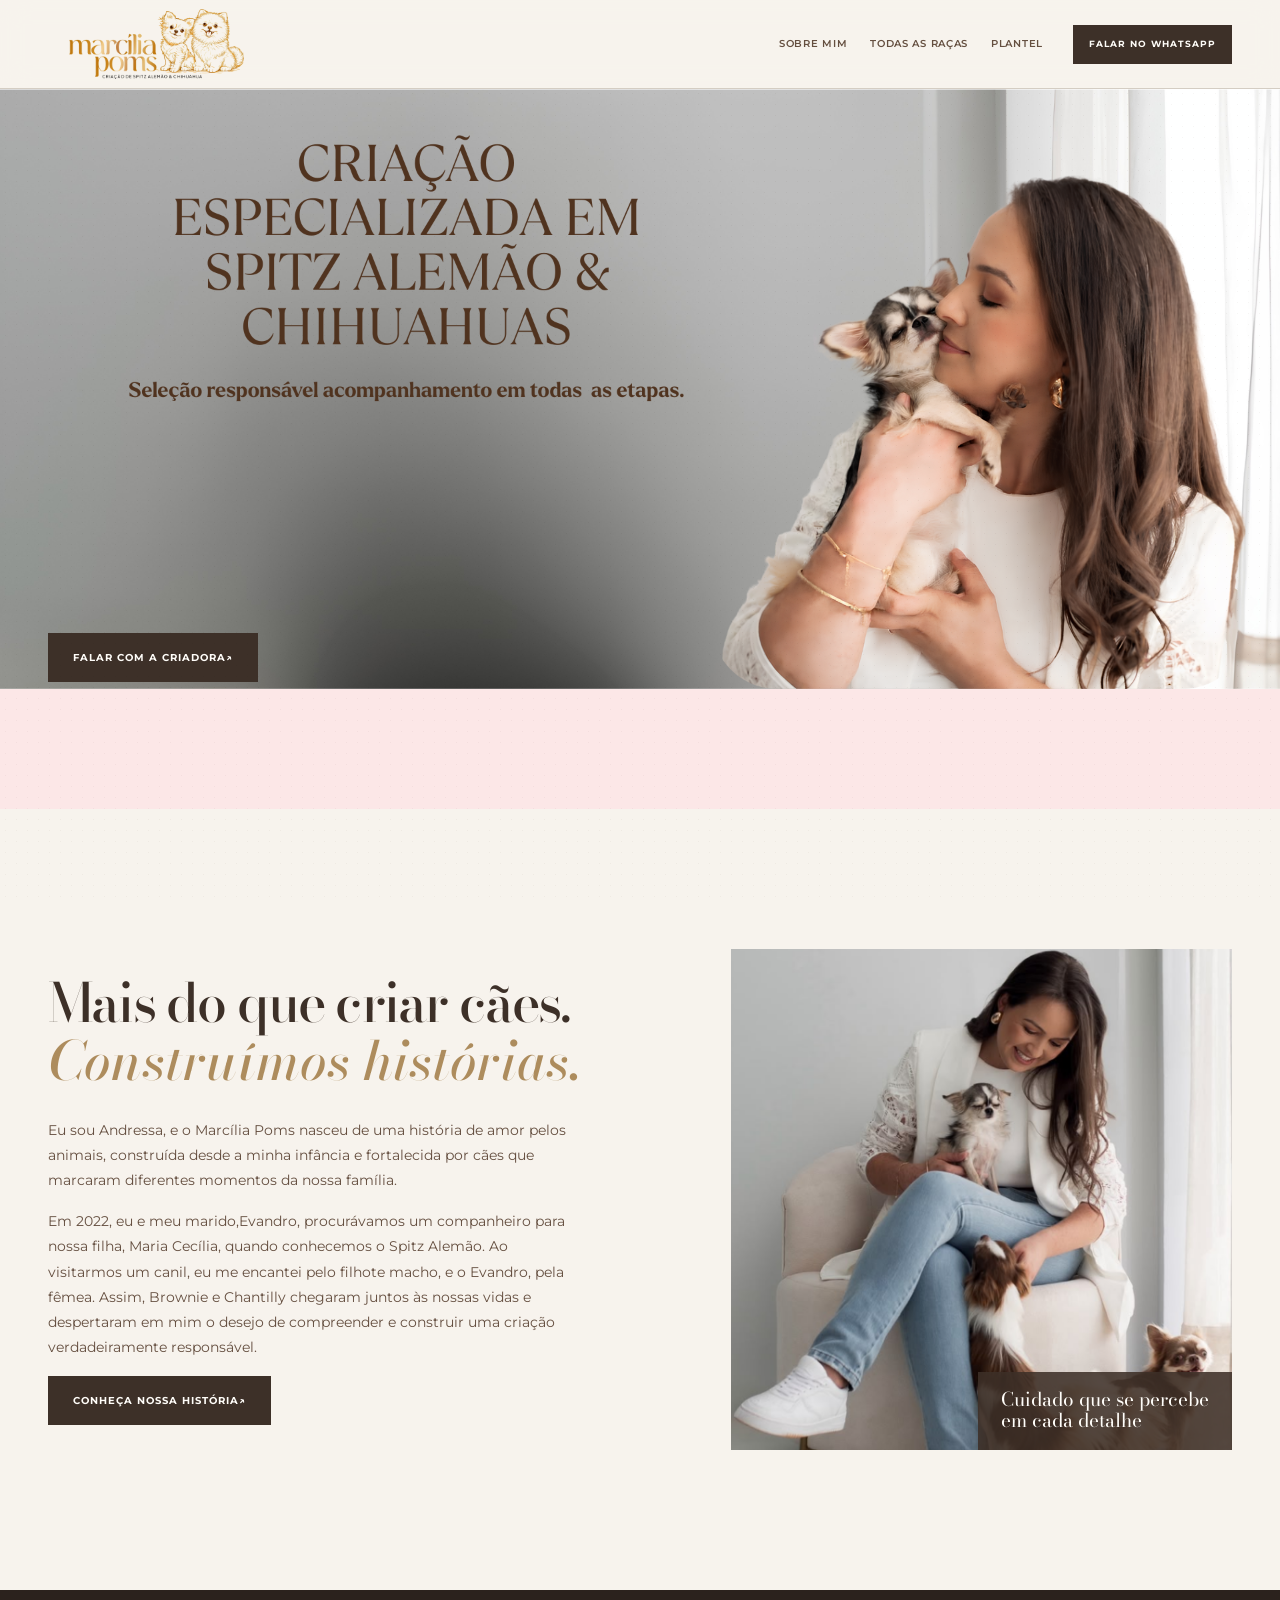
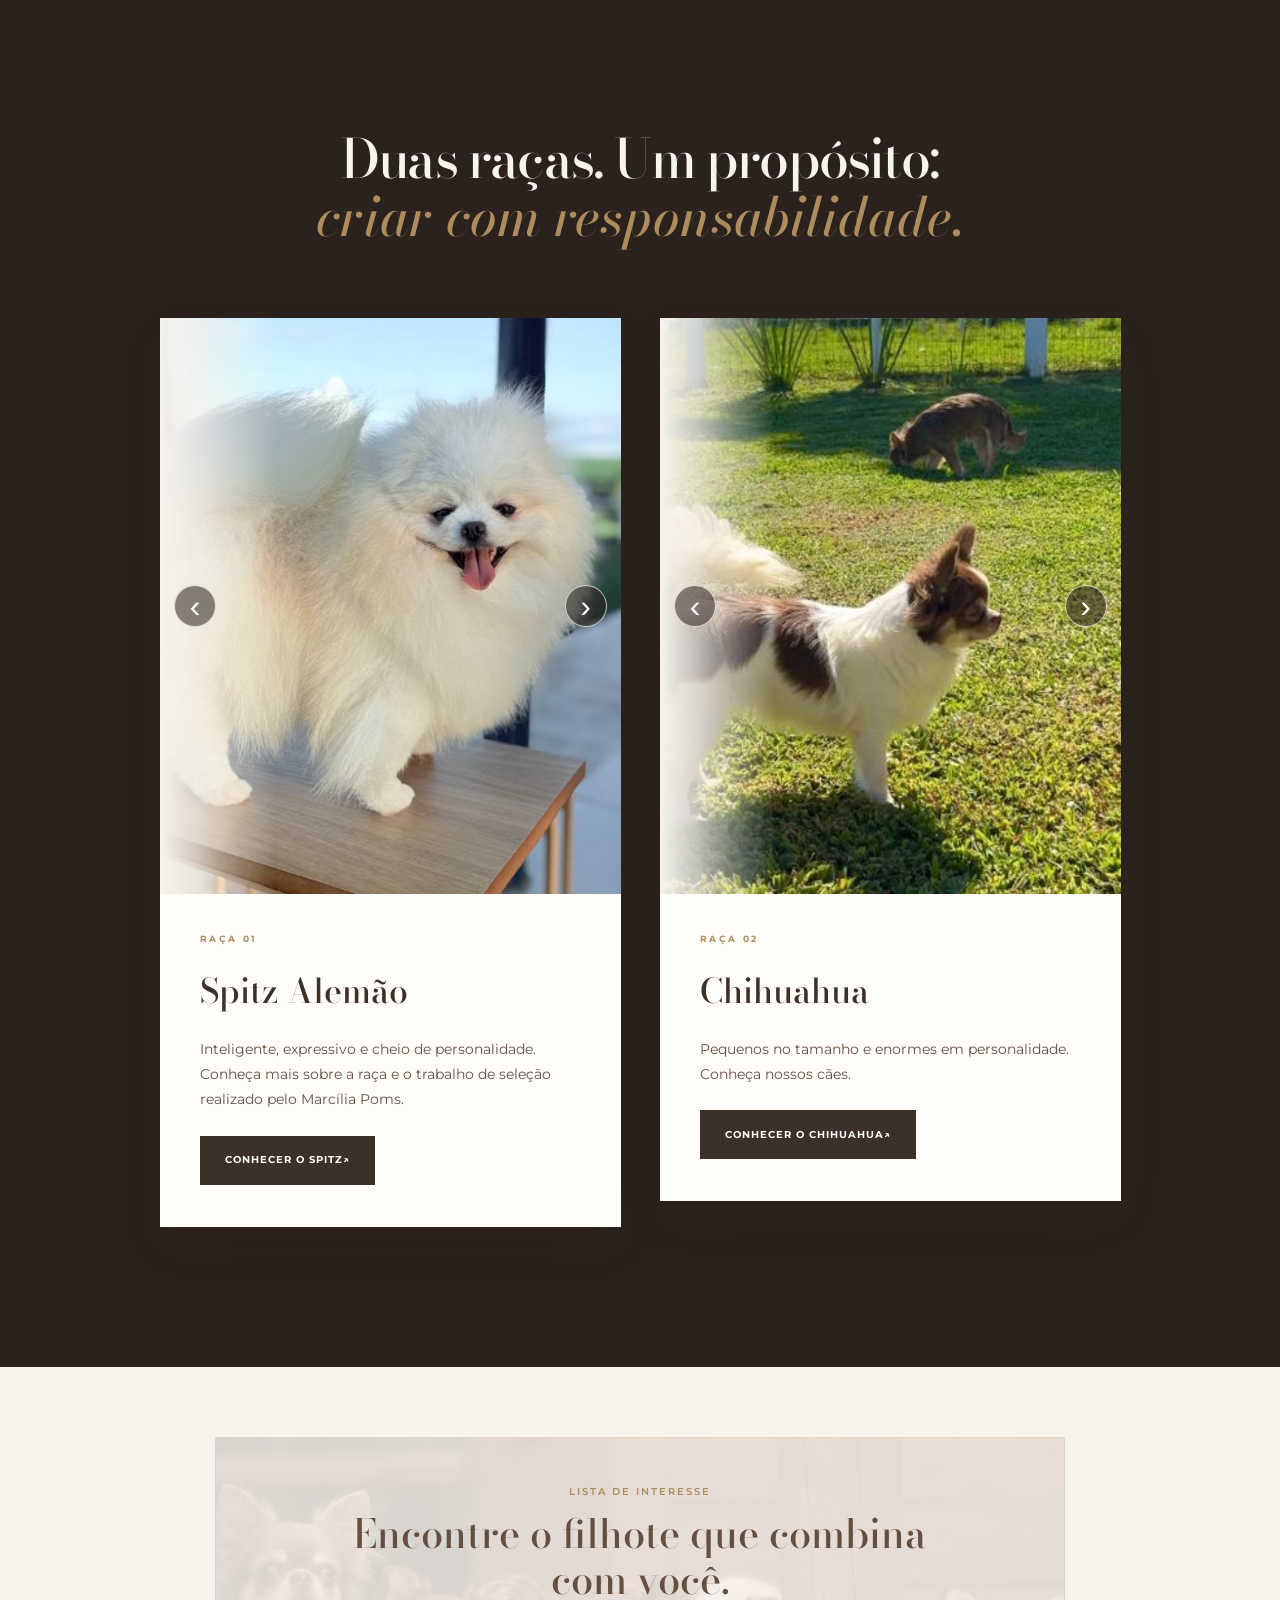
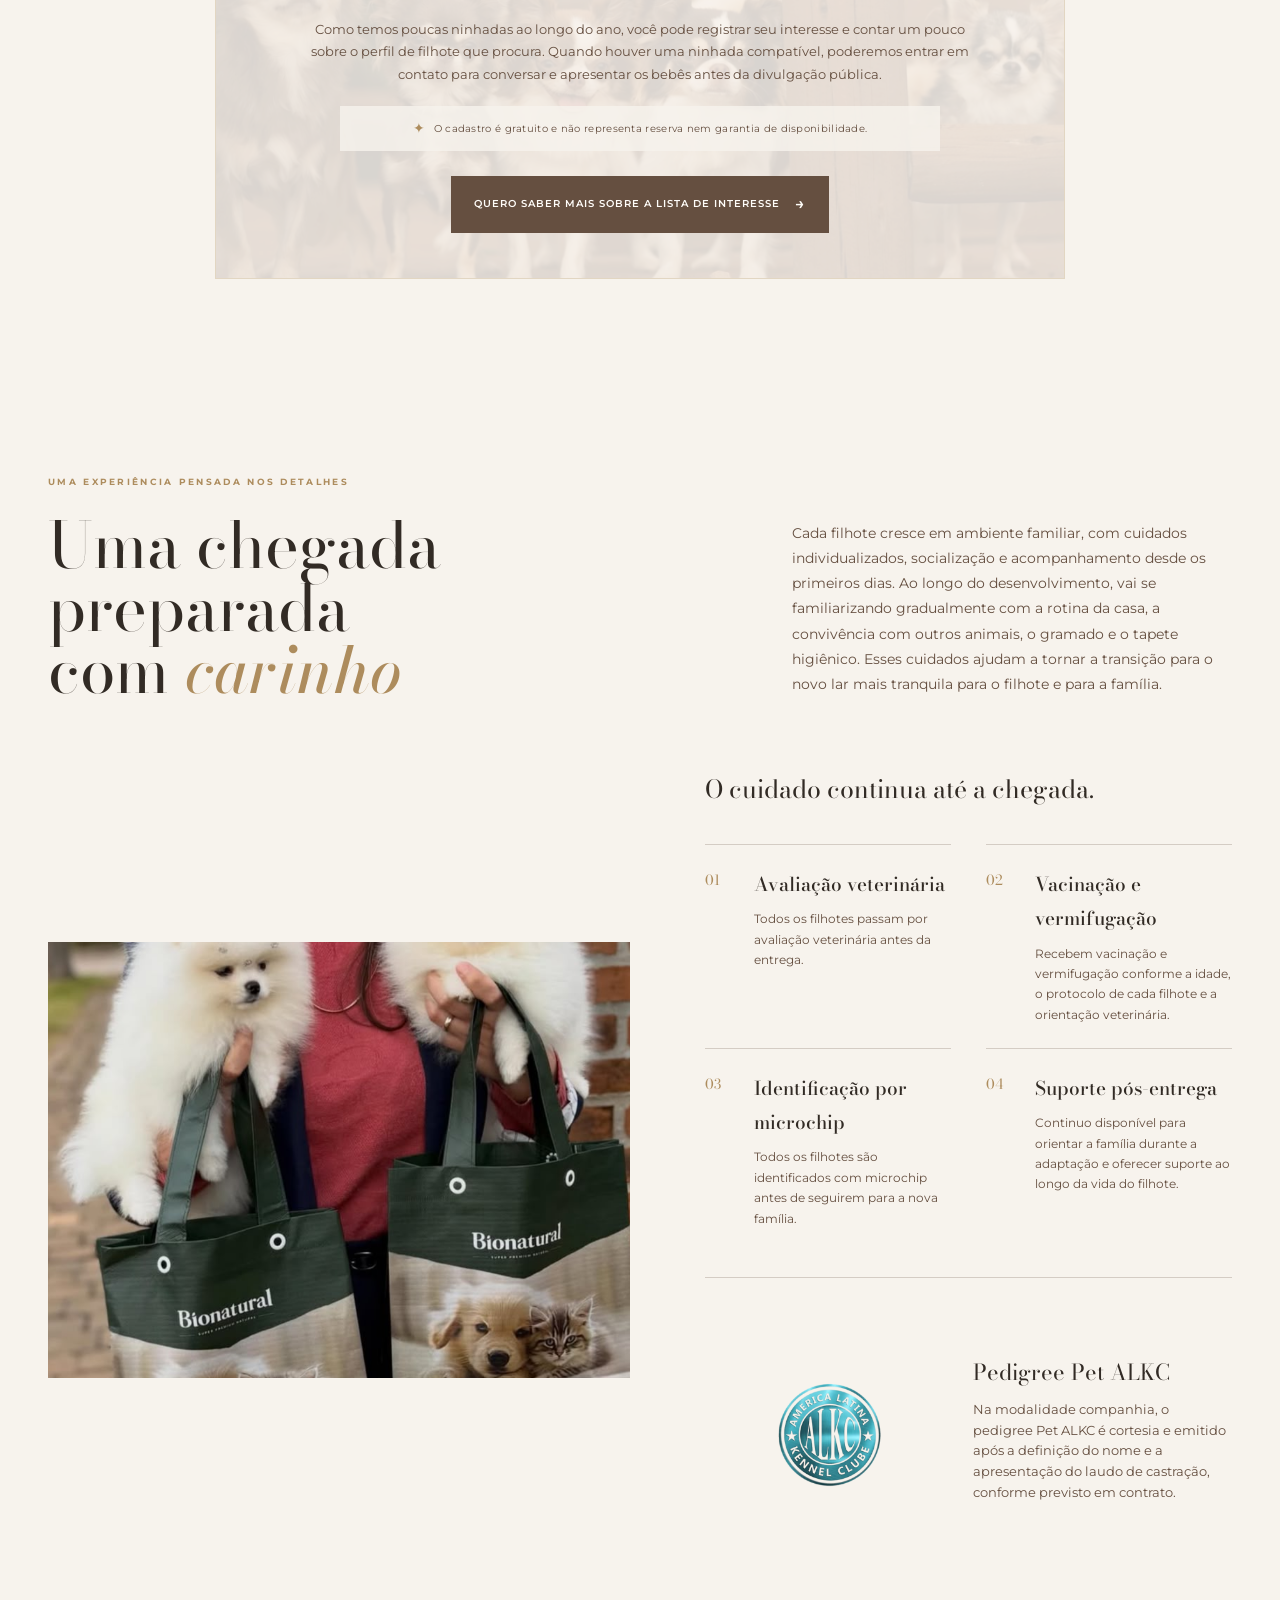
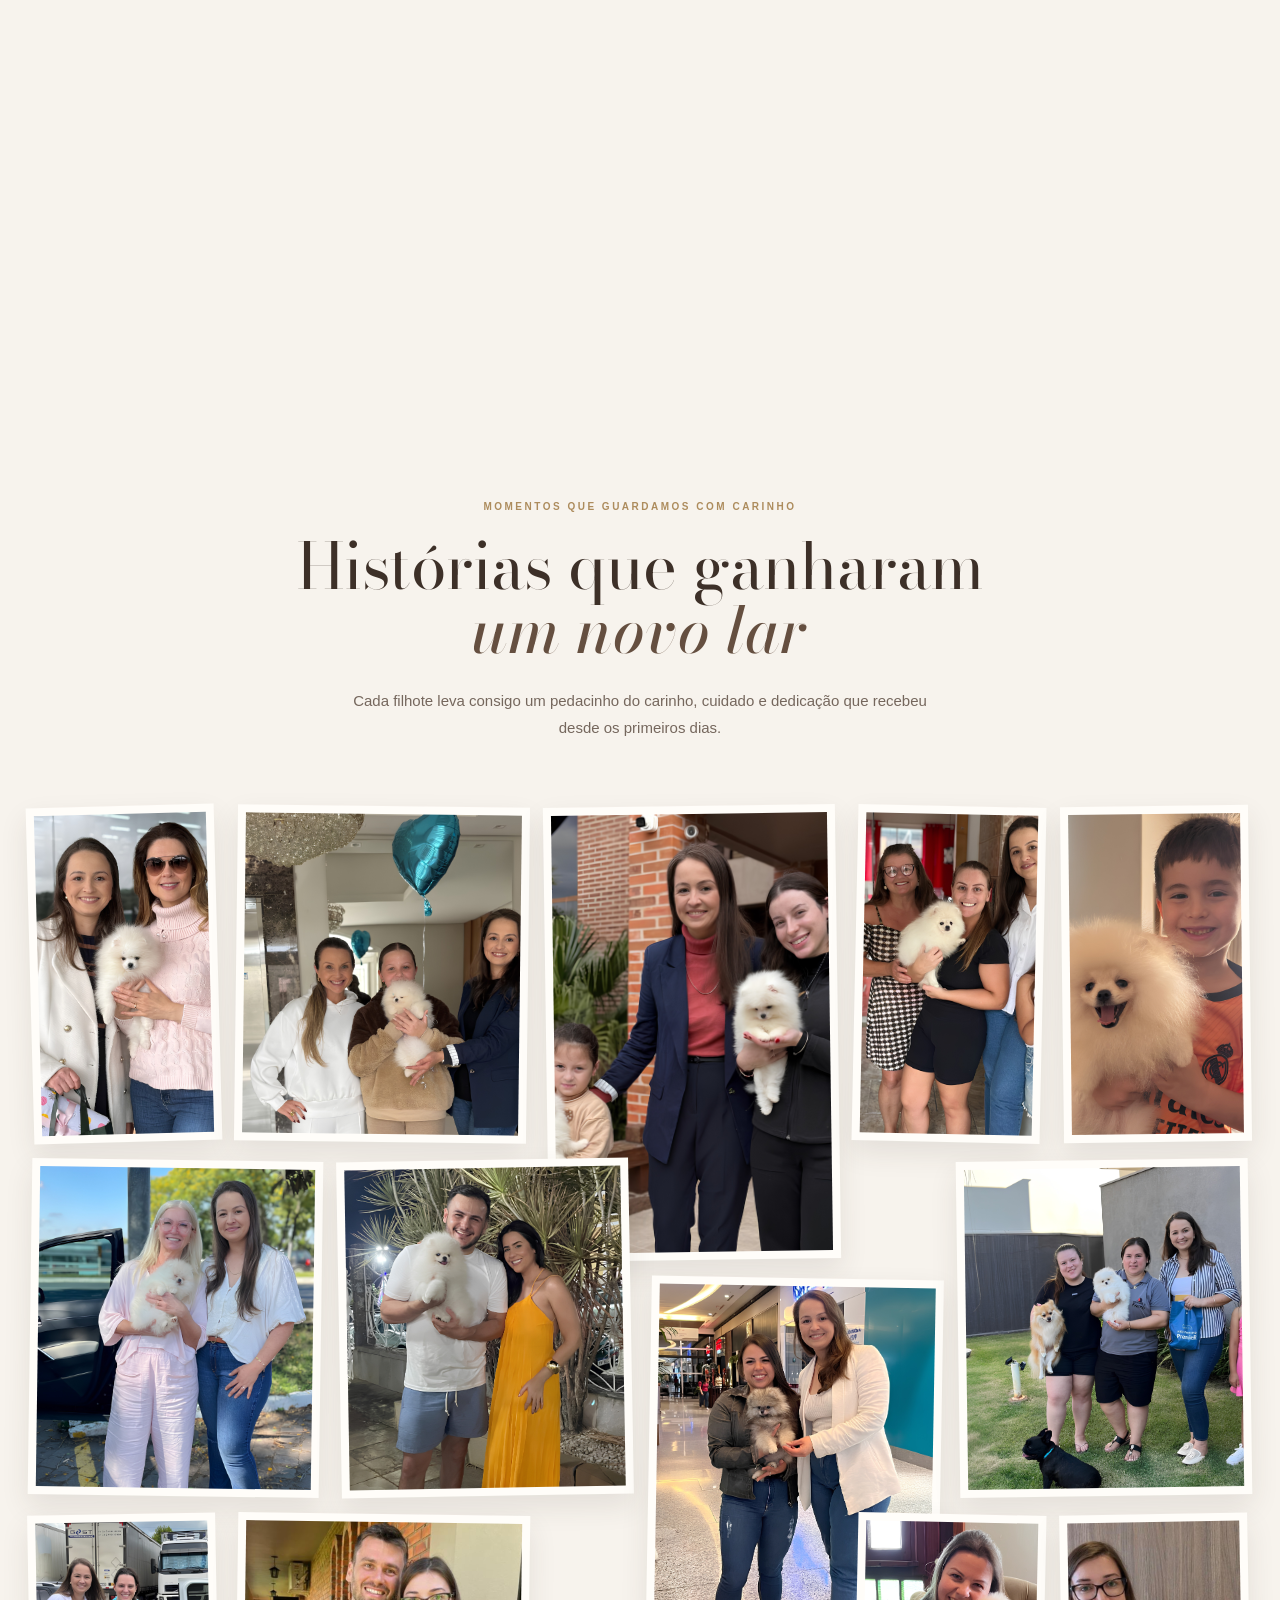
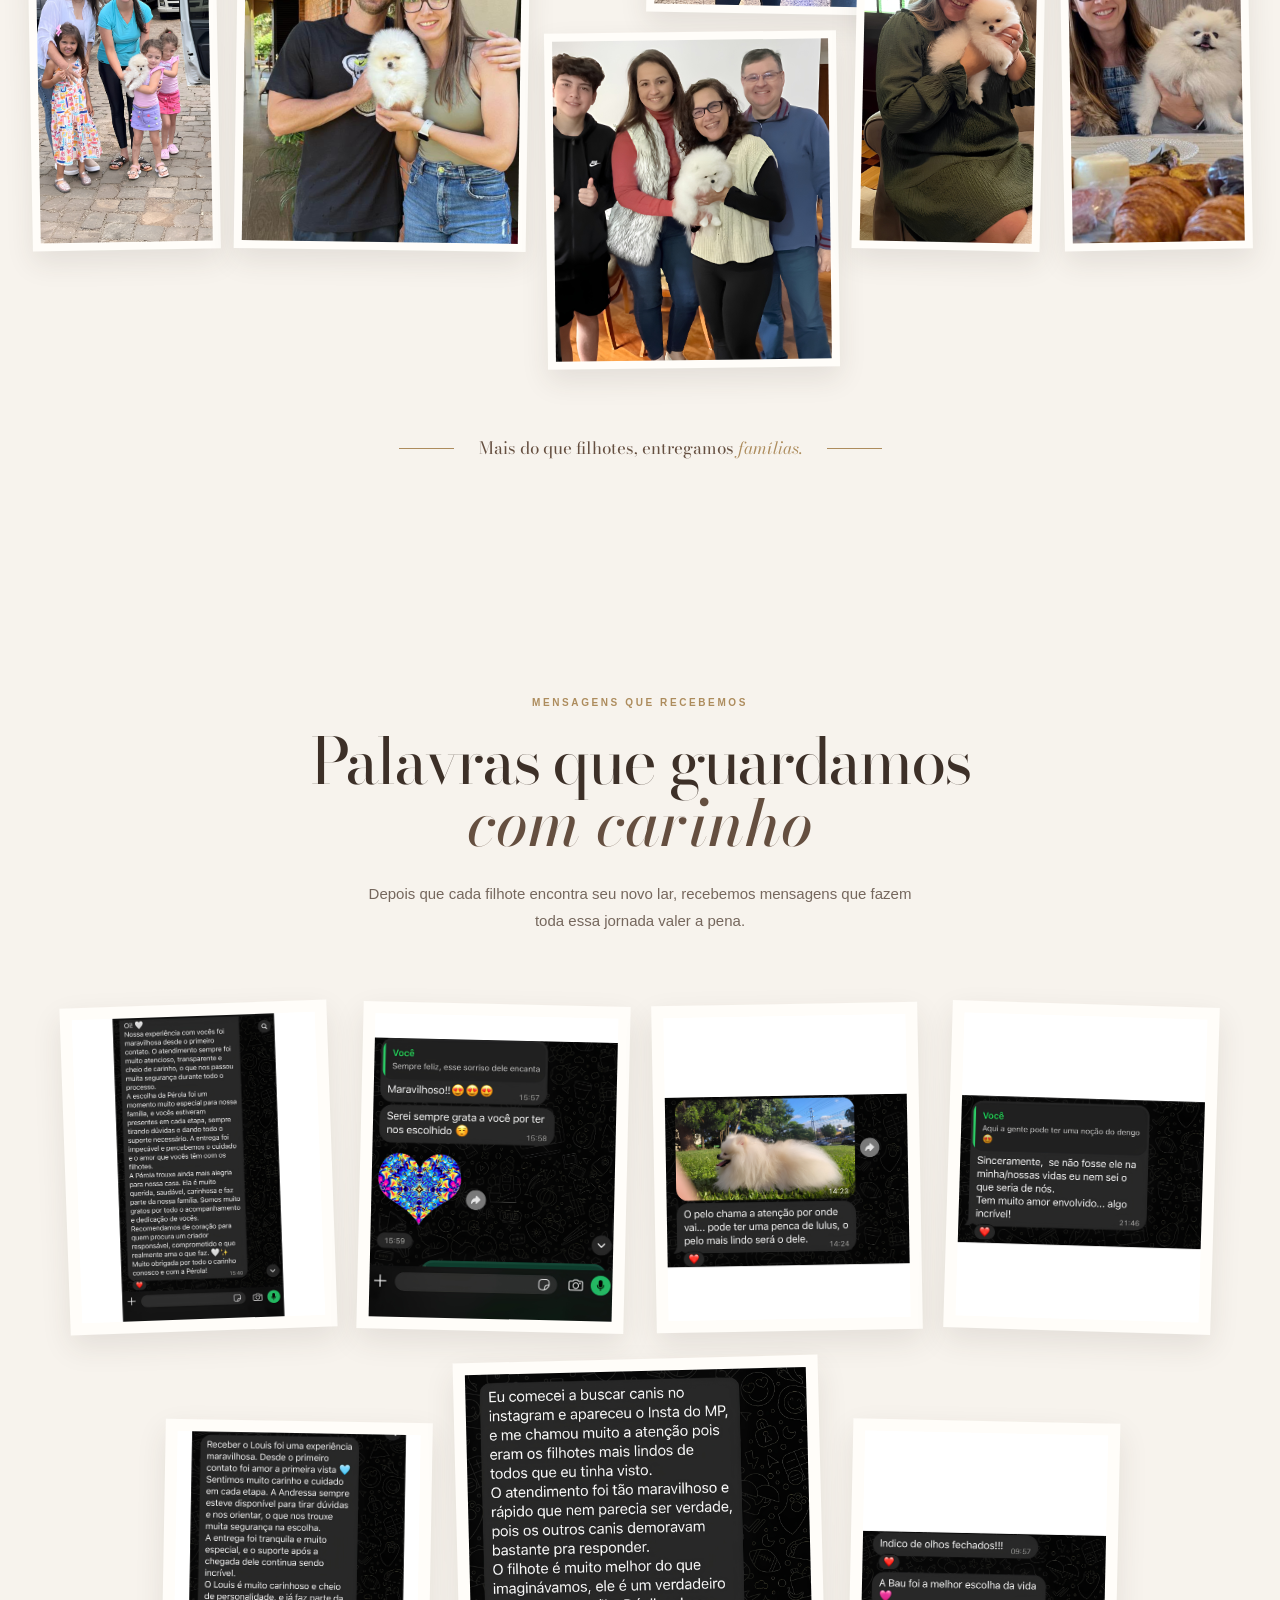
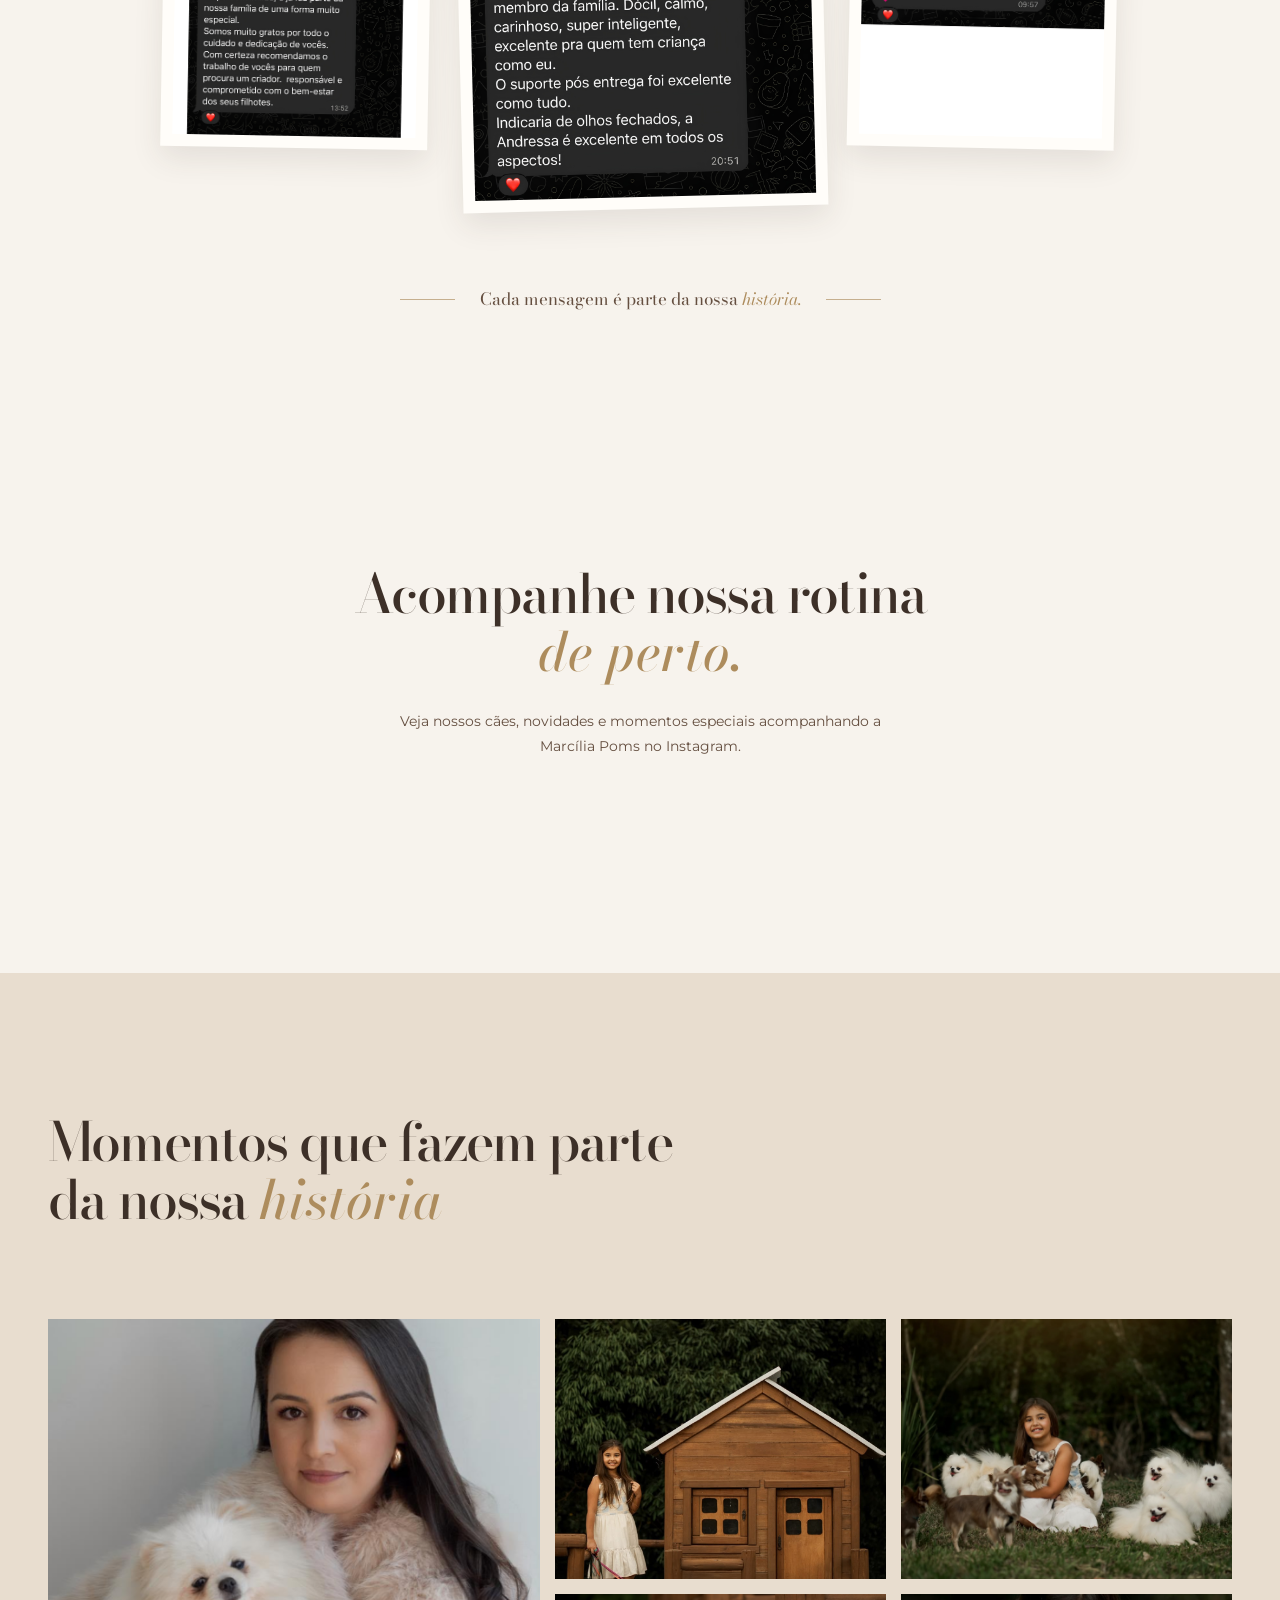
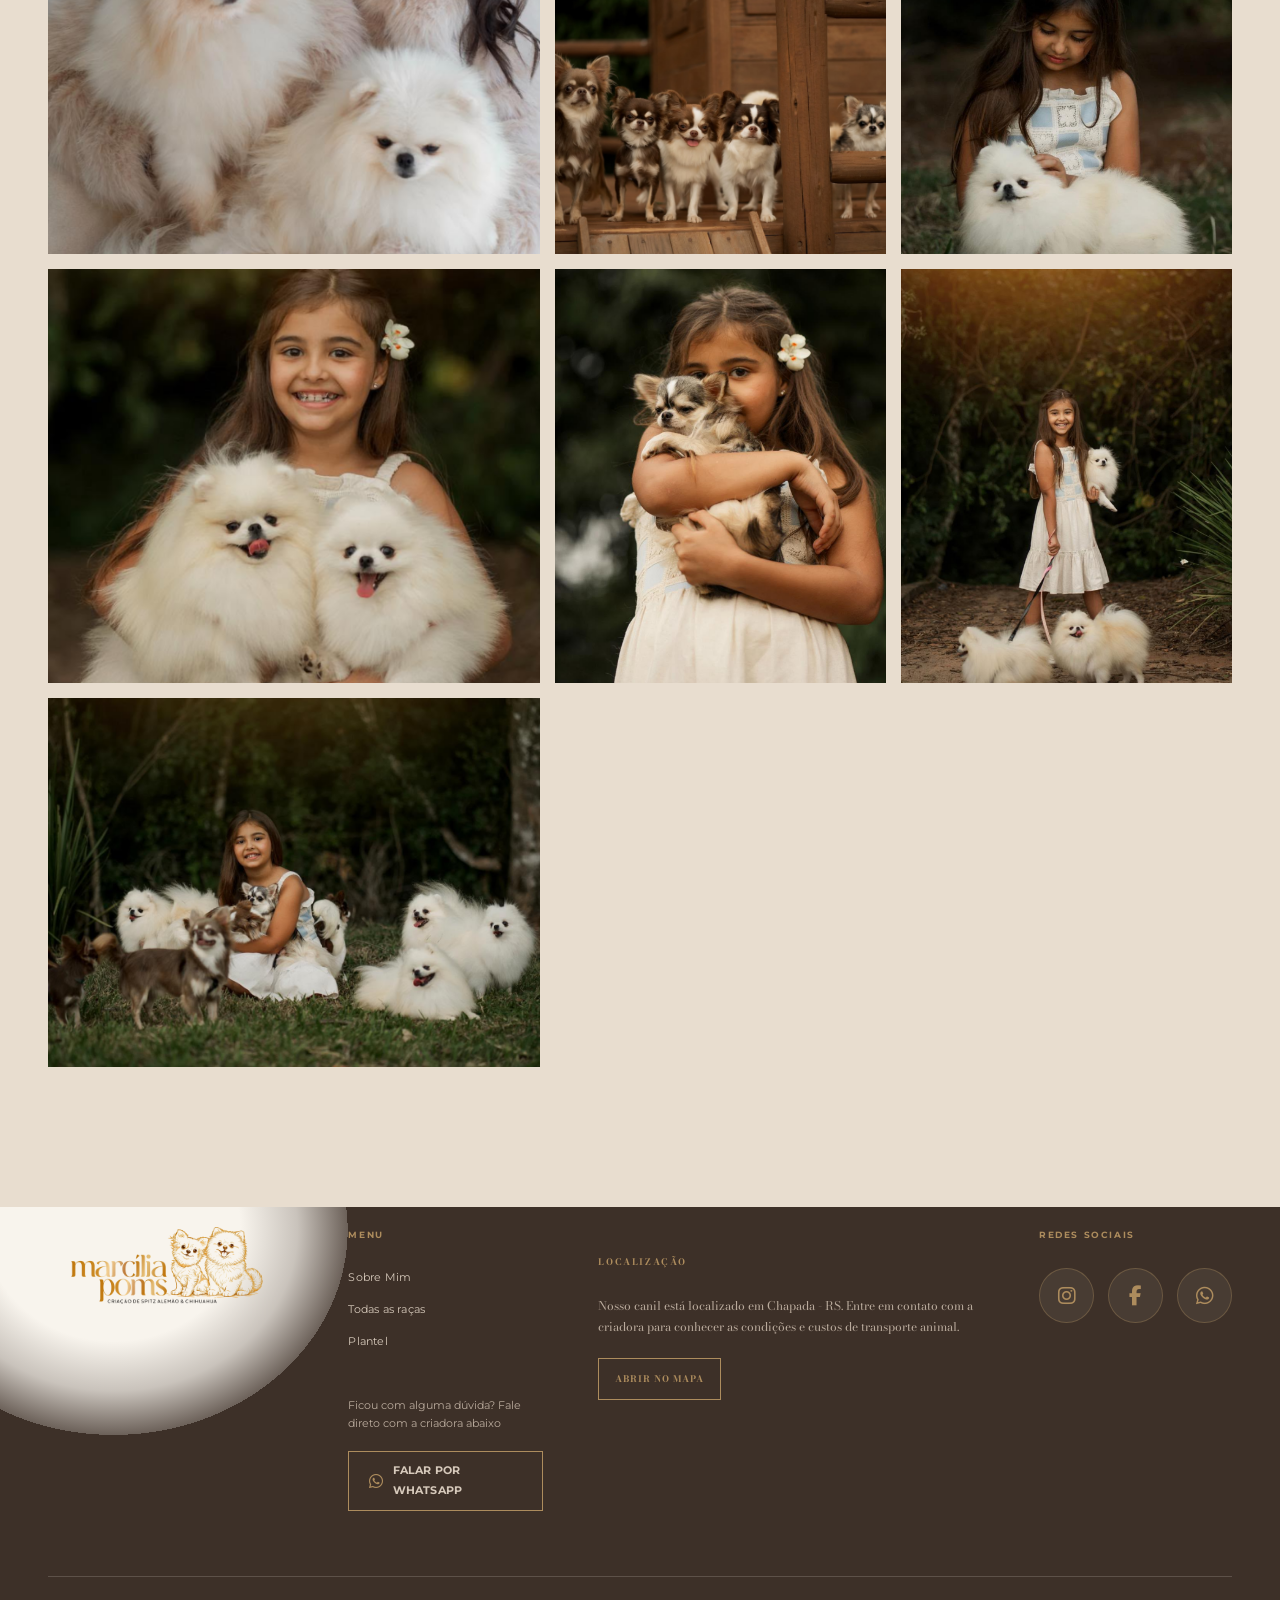
==== commit 0df71307: "lista de interesse" ====
--- a/index.html
+++ b/index.html
@@ -506,6 +506,177 @@
     </div>
 
 </section>
+
+<!-- =====================================================
+     LISTA DE INTERESSE
+===================================================== -->
+
+<section class="lista-interesse" id="lista-interesse">
+
+    <div class="lista-interesse-content">
+
+        <span class="lista-interesse-kicker">
+            Lista de Interesse
+        </span>
+
+        <h2>
+            Encontre o filhote que combina com você.
+        </h2>
+
+        <p>
+            Como temos poucas ninhadas ao longo do ano, você pode registrar
+            seu interesse e contar um pouco sobre o perfil de filhote que procura.
+            Quando houver uma ninhada compatível, poderemos entrar em contato
+            para conversar e apresentar os bebês antes da divulgação pública.
+        </p>
+
+        <div class="lista-interesse-note">
+            <span>✦</span>
+            <p>
+                O cadastro é gratuito e não representa reserva nem garantia
+                de disponibilidade.
+            </p>
+        </div>
+
+        <button
+            type="button"
+            class="lista-interesse-button"
+            id="abrirListaInteresse">
+
+            Quero saber mais sobre a Lista de Interesse
+
+            <span>→</span>
+
+        </button>
+
+    </div>
+
+</section>
+
+
+<!-- =====================================================
+     MODAL — LISTA DE INTERESSE
+===================================================== -->
+
+<div
+    class="lista-interesse-modal"
+    id="listaInteresseModal"
+    aria-hidden="true">
+
+    <div class="lista-interesse-modal-box">
+
+        <button
+            type="button"
+            class="lista-interesse-fechar"
+            id="fecharListaInteresse"
+            aria-label="Fechar">
+
+            ×
+
+        </button>
+
+
+        <span class="lista-interesse-modal-kicker">
+            Lista de Interesse
+        </span>
+
+        <h3>
+            Conte um pouco sobre o que você procura.
+        </h3>
+
+        <p class="lista-interesse-modal-description">
+            Selecione a raça e a finalidade do filhote para continuarmos
+            a conversa pelo WhatsApp.
+        </p>
+
+
+        <!-- RAÇA -->
+
+        <div class="lista-interesse-field">
+
+            <span class="lista-interesse-label">
+                Qual raça você procura?
+            </span>
+
+            <div class="lista-interesse-options">
+
+                <button
+                    type="button"
+                    class="lista-option"
+                    data-raca="Spitz Alemão">
+
+                    Spitz Alemão
+
+                </button>
+
+                <button
+                    type="button"
+                    class="lista-option"
+                    data-raca="Chihuahua">
+
+                    Chihuahua
+
+                </button>
+
+            </div>
+
+        </div>
+
+
+        <!-- FINALIDADE -->
+
+        <div class="lista-interesse-field">
+
+            <span class="lista-interesse-label">
+                Qual a finalidade?
+            </span>
+
+            <div class="lista-interesse-options">
+
+                <button
+                    type="button"
+                    class="lista-option"
+                    data-finalidade="companhia">
+
+                    Companhia
+
+                </button>
+
+                <button
+                    type="button"
+                    class="lista-option"
+                    data-finalidade="reprodução">
+
+                    Reprodução
+
+                </button>
+
+            </div>
+
+        </div>
+
+
+        <!-- BOTÃO WHATSAPP -->
+
+        <button
+            type="button"
+            class="lista-interesse-whatsapp"
+            id="enviarListaInteresse"
+            disabled>
+
+            Continuar pelo WhatsApp
+
+            <span>→</span>
+
+        </button>
+
+        <p class="lista-interesse-required">
+            Selecione uma opção em cada etapa.
+        </p>
+
+    </div>
+
+</div>
 
     <section class="section arrival-section" id="chegada" aria-labelledby="arrival-title">
 
--- a/style.css
+++ b/style.css
@@ -4126,4 +4126,636 @@
         right: 10px;
     }
 
+}
+/* =====================================================
+   LISTA DE INTERESSE
+===================================================== */
+
+.lista-interesse {
+    width: 100%;
+    max-width: 1100px;
+    margin: 70px auto;
+    padding: 0 24px;
+}
+
+.lista-interesse-content {
+    position: relative;
+
+    width: 100%;
+    max-width: 850px;
+
+    margin: 0 auto;
+    padding: 45px 55px;
+
+    background: var(--white);
+
+    text-align: center;
+
+    border: 1px solid rgba(173, 140, 93, .35);
+
+    overflow: hidden;
+}
+
+
+/* =====================================================
+   FOTO DE FUNDO
+===================================================== */
+
+.lista-interesse-content::before {
+    content: "";
+
+    position: absolute;
+    inset: 0;
+
+    background-image: url("assets/foto4.png");
+    background-size: cover;
+    background-position: center center;
+    background-repeat: no-repeat;
+
+    opacity: 0.30;
+
+    z-index: 0;
+
+    pointer-events: none;
+}
+
+
+/* =====================================================
+   CAMADA CLARA SOBRE A FOTO
+===================================================== */
+
+.lista-interesse-content::after {
+    content: "";
+
+    position: absolute;
+    inset: 0;
+
+    background: rgba(247, 243, 237, 0.55);
+
+    z-index: 1;
+
+    pointer-events: none;
+}
+
+
+/* =====================================================
+   CONTEÚDO ACIMA DA FOTO
+===================================================== */
+
+.lista-interesse-content > * {
+    position: relative;
+    z-index: 2;
+}
+
+
+/* =====================================================
+   PEQUENO TÍTULO
+===================================================== */
+
+.lista-interesse-kicker {
+    display: block;
+
+    margin-bottom: 10px;
+
+    color: var(--gold);
+
+    font-size: 10px;
+    font-weight: 600;
+
+    letter-spacing: 2px;
+    text-transform: uppercase;
+}
+
+
+/* =====================================================
+   TÍTULO PRINCIPAL
+===================================================== */
+
+.lista-interesse-content h2 {
+    max-width: 600px;
+
+    margin: 0 auto 15px;
+
+    color: var(--brown);
+
+    font-family: var(--serif);
+
+    font-size: clamp(28px, 4vw, 40px);
+
+    font-weight: 500;
+
+    line-height: 1.15;
+}
+
+
+/* =====================================================
+   TEXTO
+===================================================== */
+
+.lista-interesse-content > p {
+    max-width: 680px;
+
+    margin: 0 auto;
+
+    color: var(--brown);
+
+    font-size: 13px;
+
+    line-height: 1.75;
+}
+
+
+/* =====================================================
+   AVISO
+===================================================== */
+
+.lista-interesse-note {
+    display: flex;
+
+    align-items: center;
+    justify-content: center;
+
+    gap: 9px;
+
+    max-width: 600px;
+
+    margin: 20px auto 25px;
+
+    padding: 10px 15px;
+
+    background: rgba(247, 243, 237, 0.82);
+}
+
+.lista-interesse-note span {
+    flex-shrink: 0;
+
+    color: var(--gold);
+
+    font-size: 14px;
+}
+
+.lista-interesse-note p {
+    margin: 0;
+
+    color: var(--brown);
+
+    font-size: 10px;
+
+    letter-spacing: .3px;
+
+    line-height: 1.5;
+}
+
+
+/* =====================================================
+   BOTÃO PRINCIPAL
+===================================================== */
+
+.lista-interesse-button {
+    display: inline-flex;
+
+    align-items: center;
+    justify-content: center;
+
+    gap: 15px;
+
+    min-height: 48px;
+
+    padding: 13px 22px;
+
+    border: 1px solid var(--brown);
+
+    background: var(--brown);
+
+    color: var(--white);
+
+    font-family: var(--sans, sans-serif);
+
+    font-size: 10px;
+
+    font-weight: 600;
+
+    letter-spacing: 1px;
+
+    text-transform: uppercase;
+
+    cursor: pointer;
+
+    transition:
+        background .3s ease,
+        border-color .3s ease,
+        transform .3s ease;
+}
+
+.lista-interesse-button span {
+    font-size: 16px;
+
+    transition: transform .3s ease;
+}
+
+.lista-interesse-button:hover {
+    background: var(--gold);
+
+    border-color: var(--gold);
+
+    transform: translateY(-2px);
+}
+
+.lista-interesse-button:hover span {
+    transform: translateX(4px);
+}
+
+
+/* =====================================================
+   MODAL
+===================================================== */
+
+.lista-interesse-modal {
+    position: fixed;
+
+    inset: 0;
+
+    z-index: 99999;
+
+    display: flex;
+
+    align-items: center;
+    justify-content: center;
+
+    padding: 20px;
+
+    background: rgba(35, 27, 23, .72);
+
+    opacity: 0;
+
+    visibility: hidden;
+
+    pointer-events: none;
+
+    transition:
+        opacity .25s ease,
+        visibility .25s ease;
+}
+
+.lista-interesse-modal.active {
+    opacity: 1;
+
+    visibility: visible;
+
+    pointer-events: auto;
+}
+
+
+/* =====================================================
+   CAIXA DO MODAL
+===================================================== */
+
+.lista-interesse-modal-box {
+    position: relative;
+
+    width: 100%;
+
+    max-width: 510px;
+
+    max-height: 90vh;
+
+    overflow-y: auto;
+
+    padding: 42px 42px 35px;
+
+    background: var(--white);
+
+    box-shadow: 0 20px 70px rgba(0, 0, 0, .20);
+
+    transform: translateY(15px);
+
+    transition: transform .3s ease;
+}
+
+.lista-interesse-modal.active
+.lista-interesse-modal-box {
+    transform: translateY(0);
+}
+
+
+/* =====================================================
+   BOTÃO FECHAR
+===================================================== */
+
+.lista-interesse-fechar {
+    position: absolute;
+
+    top: 15px;
+
+    right: 15px;
+
+    width: 36px;
+
+    height: 36px;
+
+    display: flex;
+
+    align-items: center;
+    justify-content: center;
+
+    padding: 0;
+
+    border: 1px solid rgba(101, 79, 64, .25);
+
+    border-radius: 50%;
+
+    background: transparent;
+
+    color: var(--brown);
+
+    font-size: 25px;
+
+    font-weight: 300;
+
+    line-height: 1;
+
+    cursor: pointer;
+
+    transition:
+        background .25s ease,
+        transform .25s ease;
+}
+
+.lista-interesse-fechar:hover {
+    background: #f7f3ed;
+
+    transform: rotate(90deg);
+}
+
+
+/* =====================================================
+   CABEÇALHO DO MODAL
+===================================================== */
+
+.lista-interesse-modal-kicker {
+    display: block;
+
+    margin-bottom: 8px;
+
+    color: var(--gold);
+
+    font-size: 9px;
+
+    font-weight: 600;
+
+    letter-spacing: 2px;
+
+    text-transform: uppercase;
+}
+
+.lista-interesse-modal-box h3 {
+    margin: 0 35px 10px 0;
+
+    color: var(--brown);
+
+    font-family: var(--serif);
+
+    font-size: 29px;
+
+    font-weight: 500;
+
+    line-height: 1.2;
+}
+
+.lista-interesse-modal-description {
+    margin: 0 0 28px;
+
+    color: var(--brown);
+
+    font-size: 12px;
+
+    line-height: 1.6;
+}
+
+
+/* =====================================================
+   CAMPOS
+===================================================== */
+
+.lista-interesse-field {
+    margin-bottom: 23px;
+}
+
+.lista-interesse-label {
+    display: block;
+
+    margin-bottom: 10px;
+
+    color: var(--brown);
+
+    font-size: 10px;
+
+    font-weight: 600;
+
+    letter-spacing: 1px;
+
+    text-transform: uppercase;
+}
+
+
+/* =====================================================
+   OPÇÕES
+===================================================== */
+
+.lista-interesse-options {
+    display: grid;
+
+    grid-template-columns: repeat(2, 1fr);
+
+    gap: 9px;
+}
+
+.lista-option {
+    min-height: 48px;
+
+    padding: 10px 12px;
+
+    border: 1px solid rgba(101, 79, 64, .25);
+
+    background: transparent;
+
+    color: var(--brown);
+
+    font-family: var(--sans, sans-serif);
+
+    font-size: 11px;
+
+    cursor: pointer;
+
+    transition:
+        background .25s ease,
+        border-color .25s ease,
+        color .25s ease;
+}
+
+.lista-option:hover {
+    border-color: var(--gold);
+}
+
+.lista-option.selected {
+    border-color: var(--gold);
+
+    background: var(--gold);
+
+    color: var(--white);
+}
+
+
+/* =====================================================
+   BOTÃO WHATSAPP
+===================================================== */
+
+.lista-interesse-whatsapp {
+    width: 100%;
+
+    min-height: 49px;
+
+    display: flex;
+
+    align-items: center;
+    justify-content: center;
+
+    gap: 12px;
+
+    margin-top: 8px;
+
+    padding: 12px 18px;
+
+    border: 0;
+
+    background: #25D366;
+
+    color: #fff;
+
+    font-family: var(--sans, sans-serif);
+
+    font-size: 10px;
+
+    font-weight: 600;
+
+    letter-spacing: 1px;
+
+    text-transform: uppercase;
+
+    cursor: pointer;
+
+    transition:
+        opacity .25s ease,
+        transform .25s ease;
+}
+
+.lista-interesse-whatsapp span {
+    font-size: 16px;
+}
+
+.lista-interesse-whatsapp:disabled {
+    opacity: .4;
+
+    cursor: not-allowed;
+}
+
+.lista-interesse-whatsapp:not(:disabled):hover {
+    transform: translateY(-2px);
+}
+
+
+/* =====================================================
+   AVISO ABAIXO DO BOTÃO
+===================================================== */
+
+.lista-interesse-required {
+    margin: 10px 0 0;
+
+    color: rgba(101, 79, 64, .65);
+
+    font-size: 9px;
+
+    text-align: center;
+}
+
+
+/* =====================================================
+   MOBILE
+===================================================== */
+
+@media (max-width: 600px) {
+
+    .lista-interesse {
+        margin: 50px auto;
+
+        padding: 0 15px;
+    }
+
+
+    .lista-interesse-content {
+        padding: 35px 22px;
+    }
+
+
+    .lista-interesse-content h2 {
+        font-size: 29px;
+    }
+
+
+    .lista-interesse-content > p {
+        font-size: 12px;
+
+        line-height: 1.7;
+    }
+
+
+    .lista-interesse-note {
+        align-items: flex-start;
+
+        text-align: left;
+    }
+
+
+    .lista-interesse-note p {
+        font-size: 9px;
+
+        line-height: 1.5;
+    }
+
+
+    .lista-interesse-button {
+        width: 100%;
+
+        padding: 13px 15px;
+
+        font-size: 9px;
+    }
+
+
+    /* MODAL MOBILE */
+
+    .lista-interesse-modal {
+        padding: 12px;
+    }
+
+
+    .lista-interesse-modal-box {
+        padding: 38px 22px 25px;
+    }
+
+
+    .lista-interesse-modal-box h3 {
+        font-size: 27px;
+    }
+
+
+    .lista-interesse-options {
+        grid-template-columns: 1fr;
+    }
+
+
+    .lista-option {
+        min-height: 46px;
+    }
+
 }
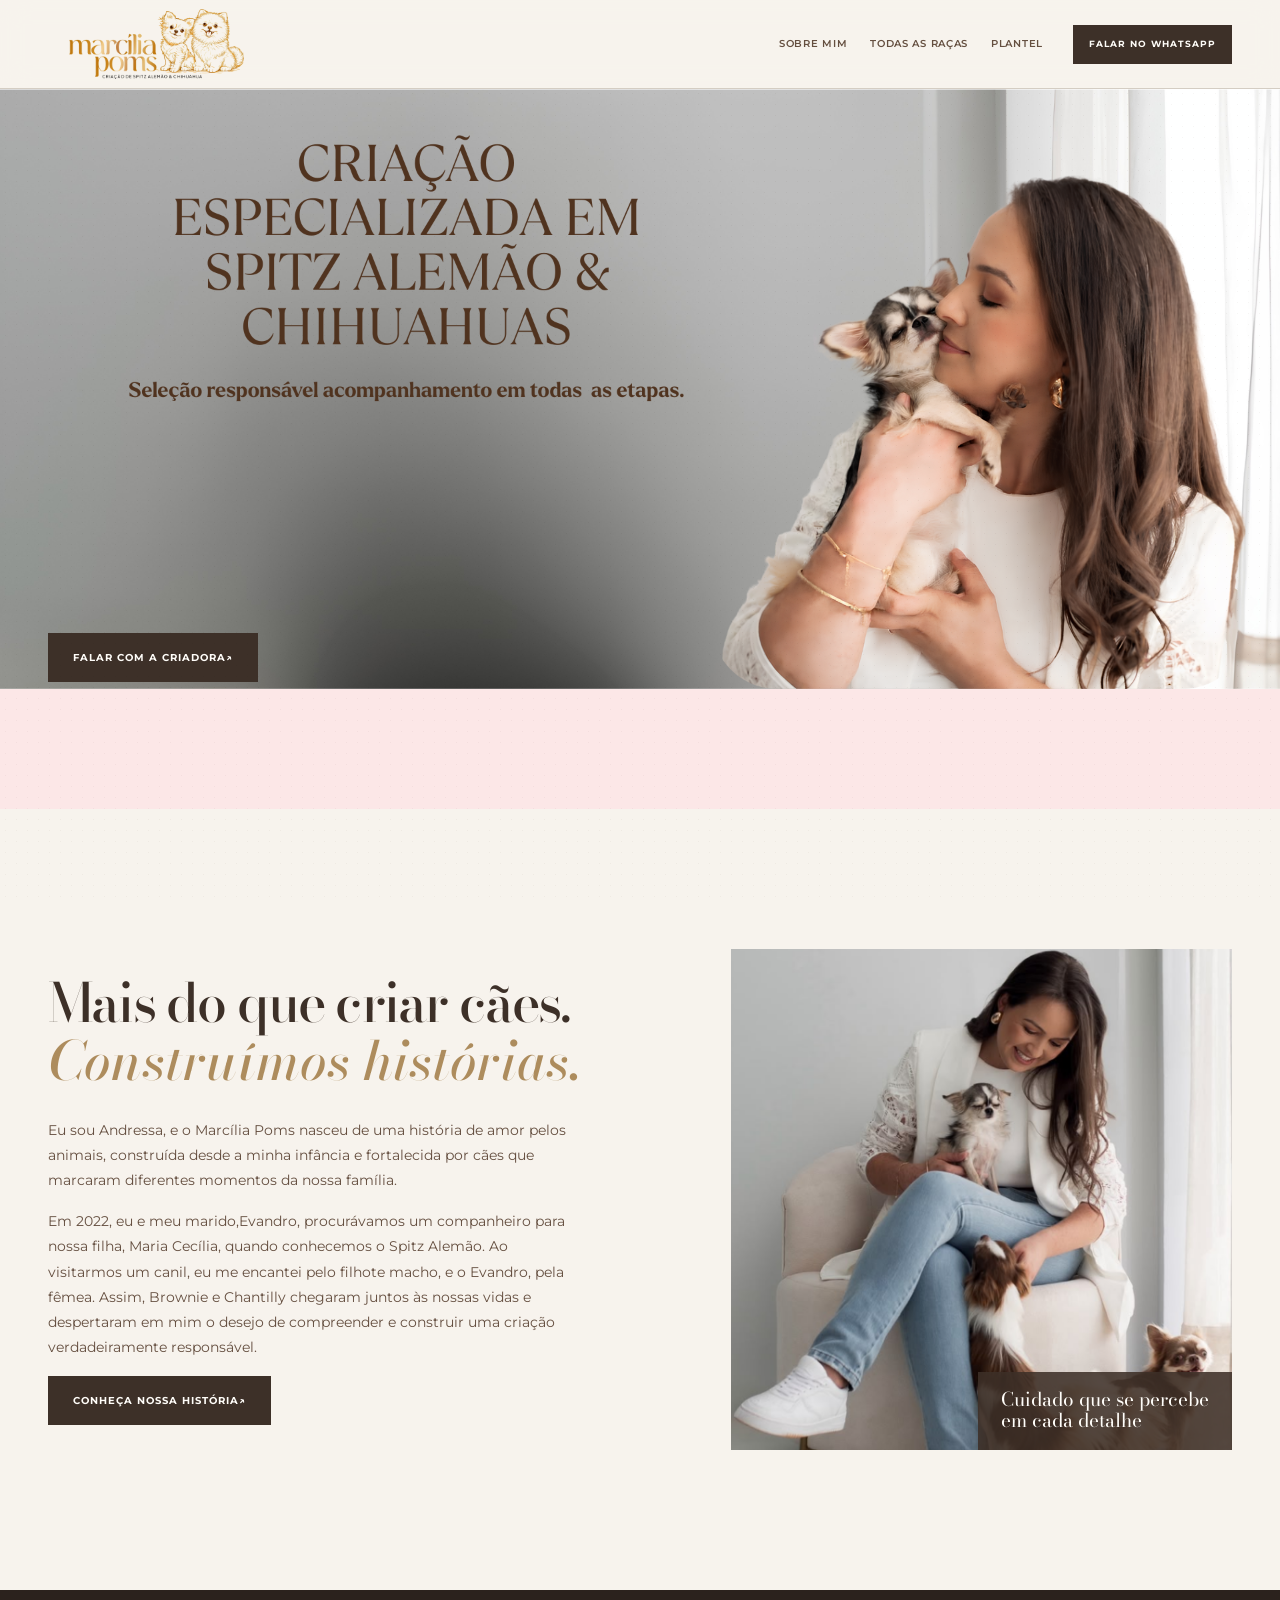
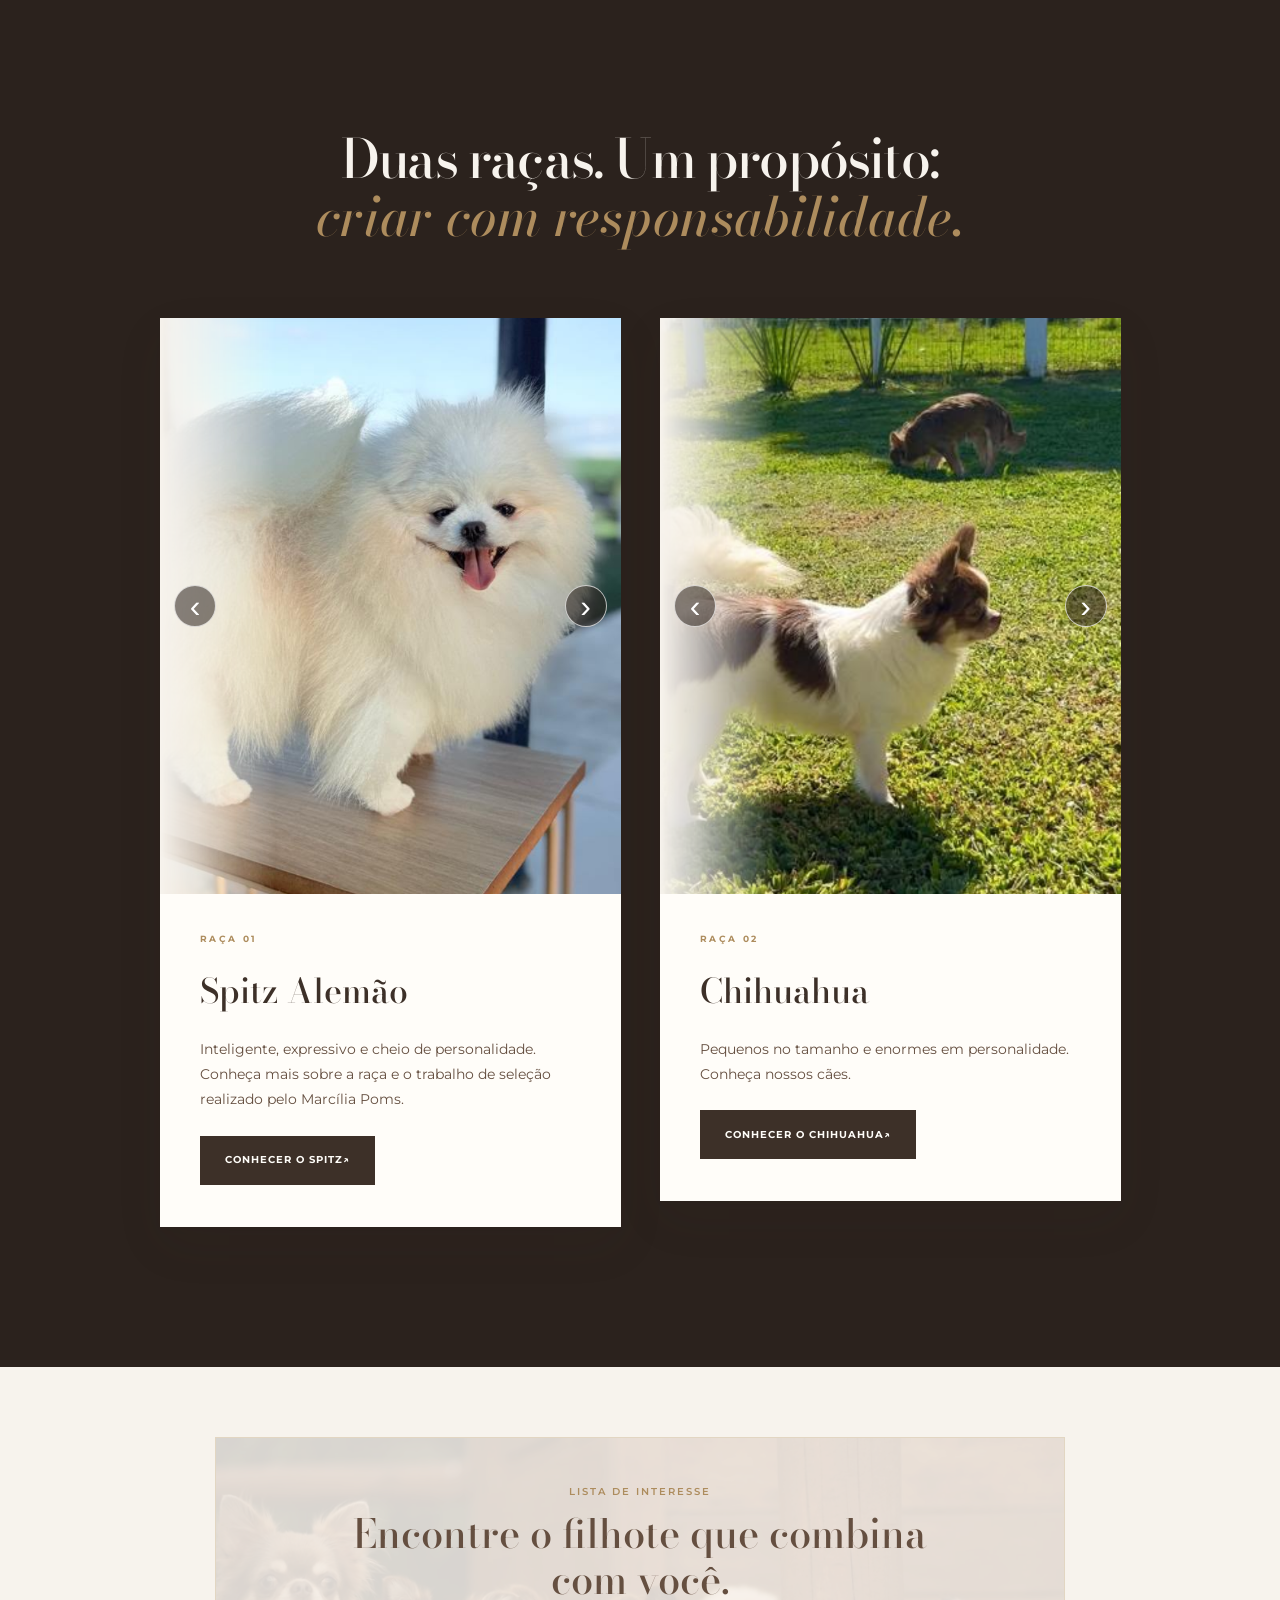
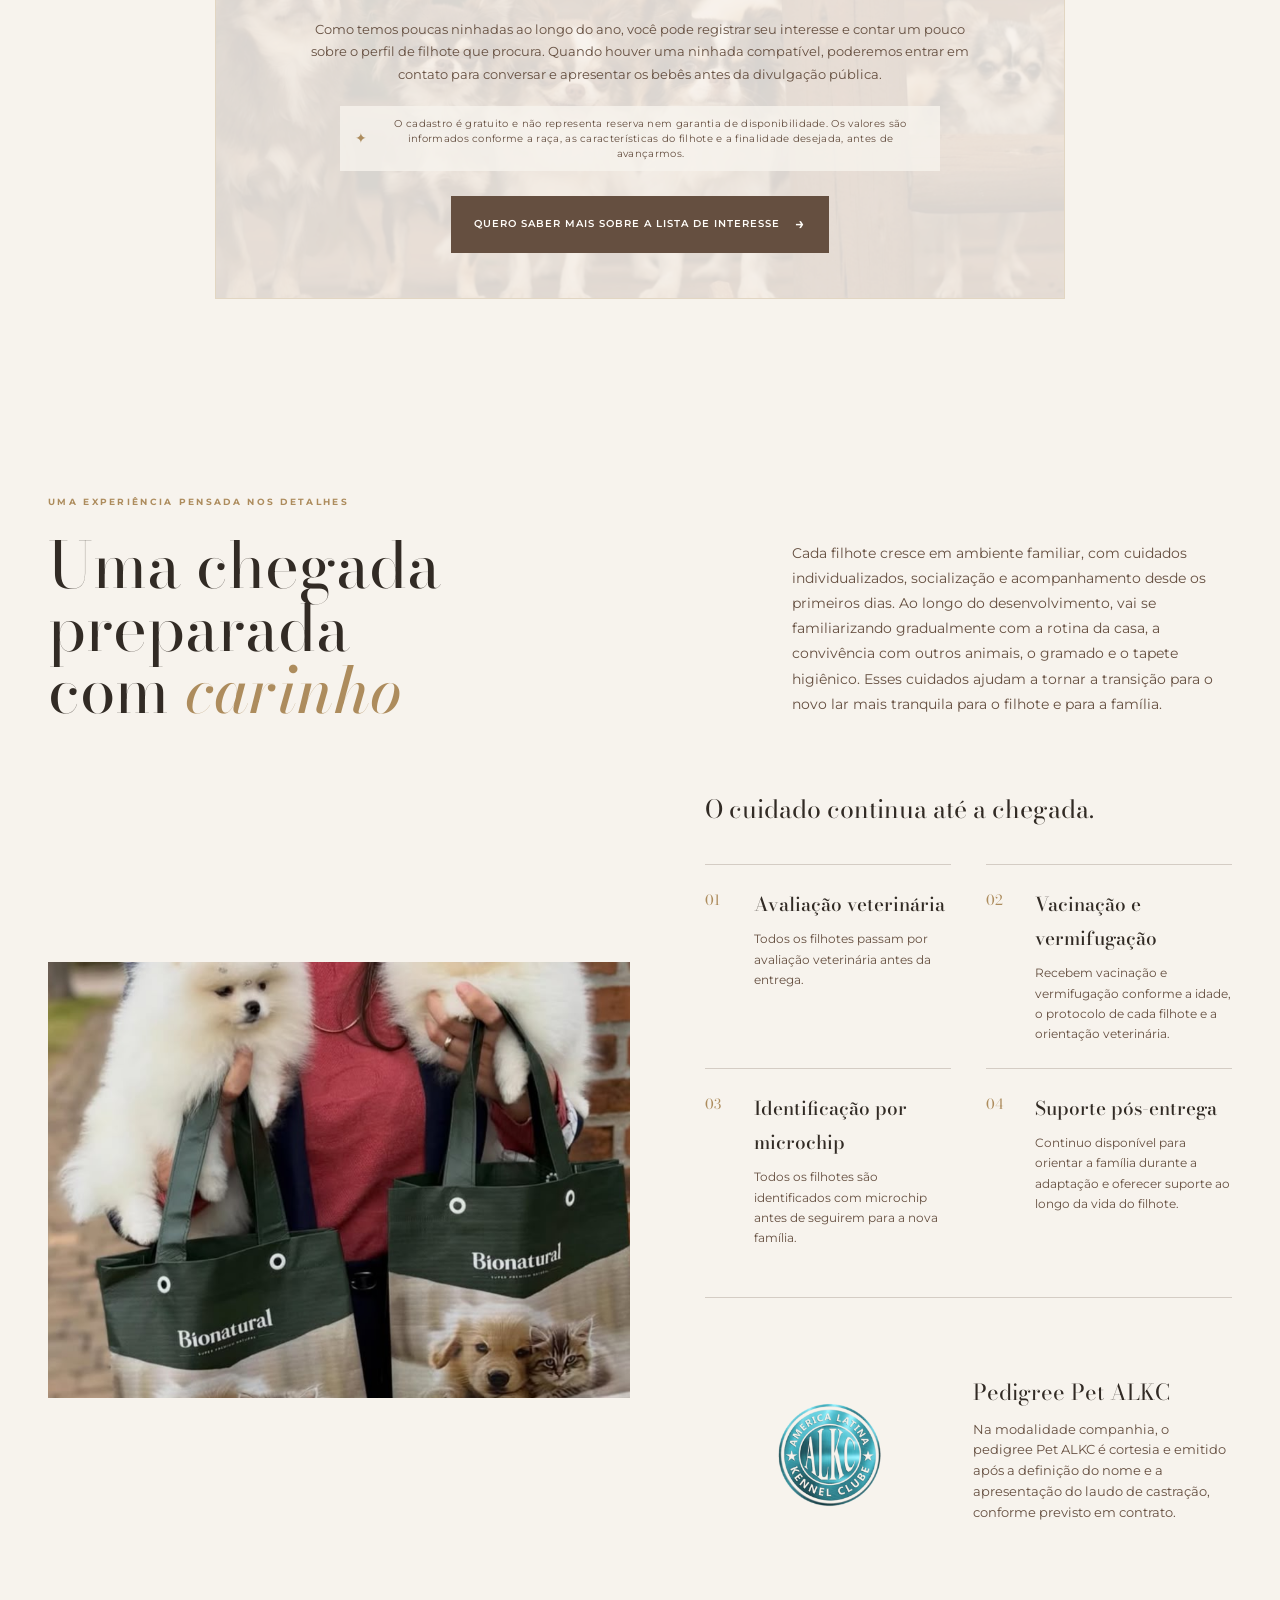
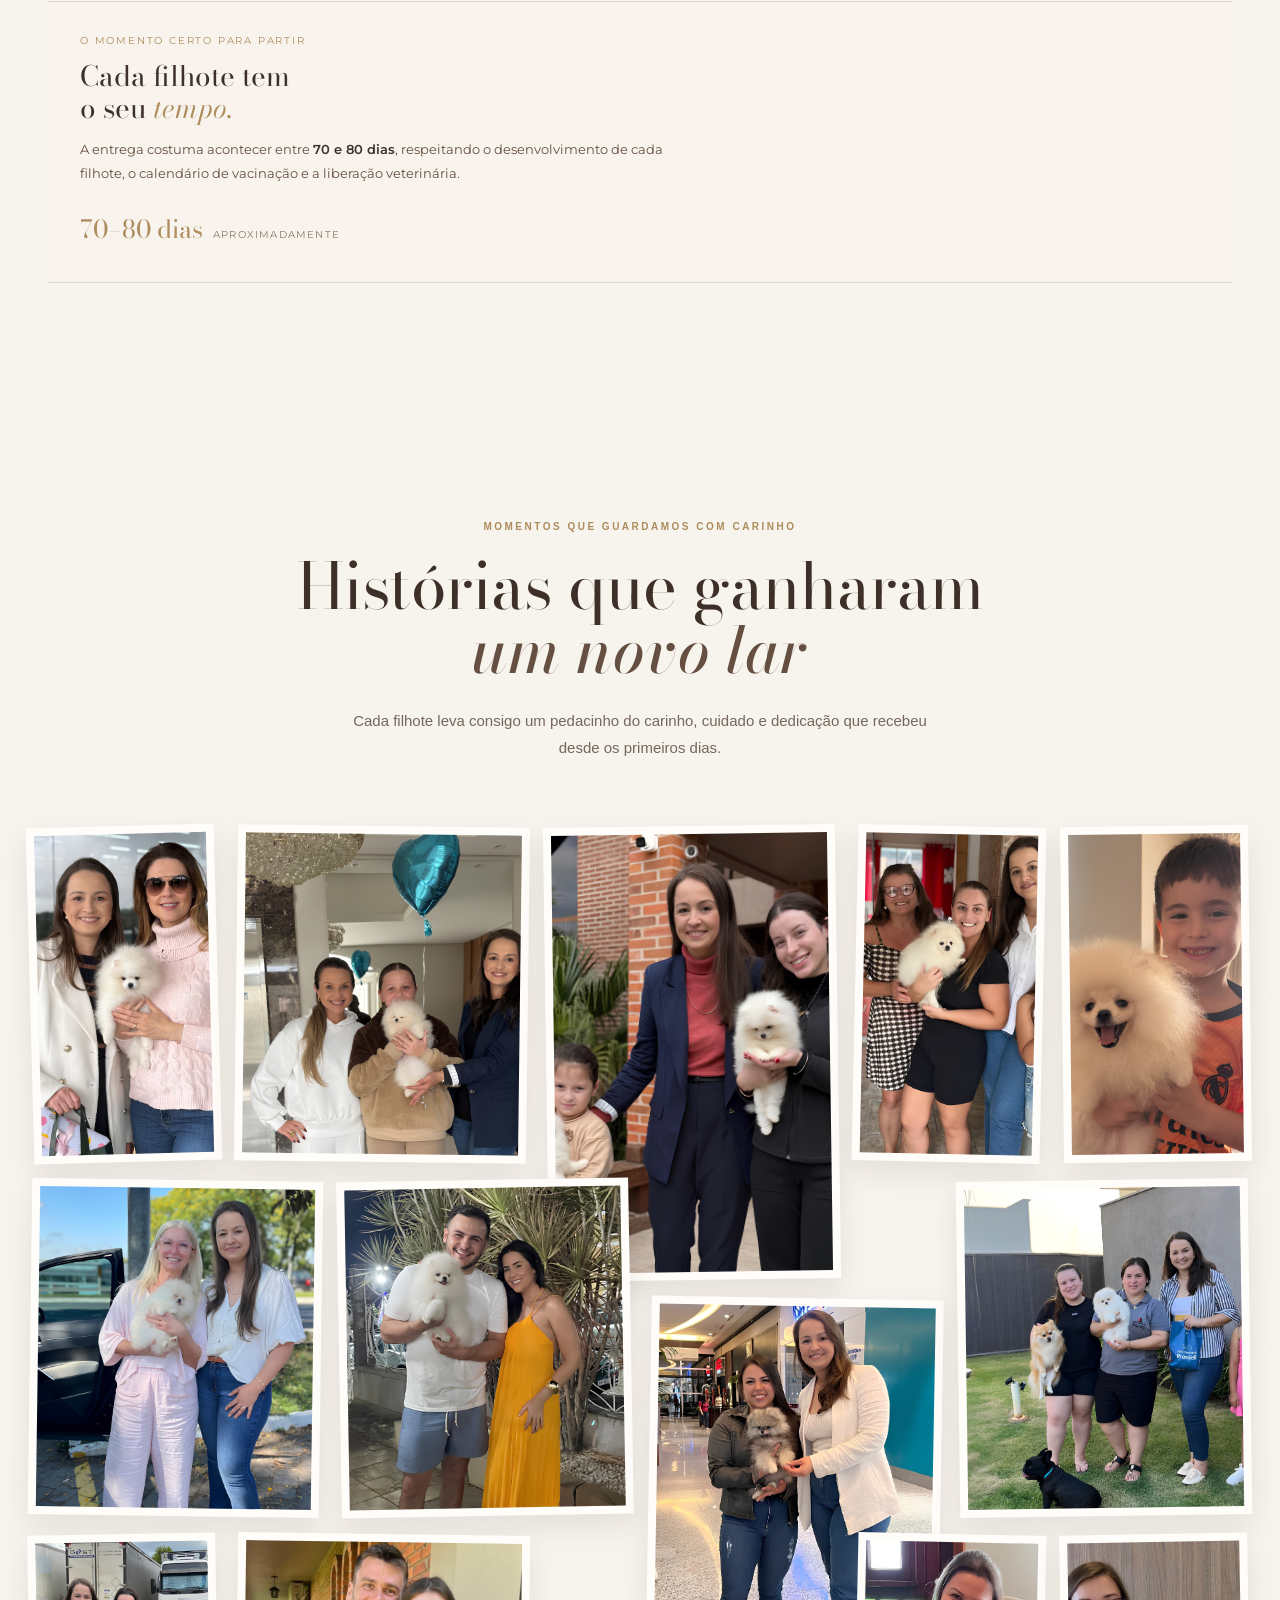
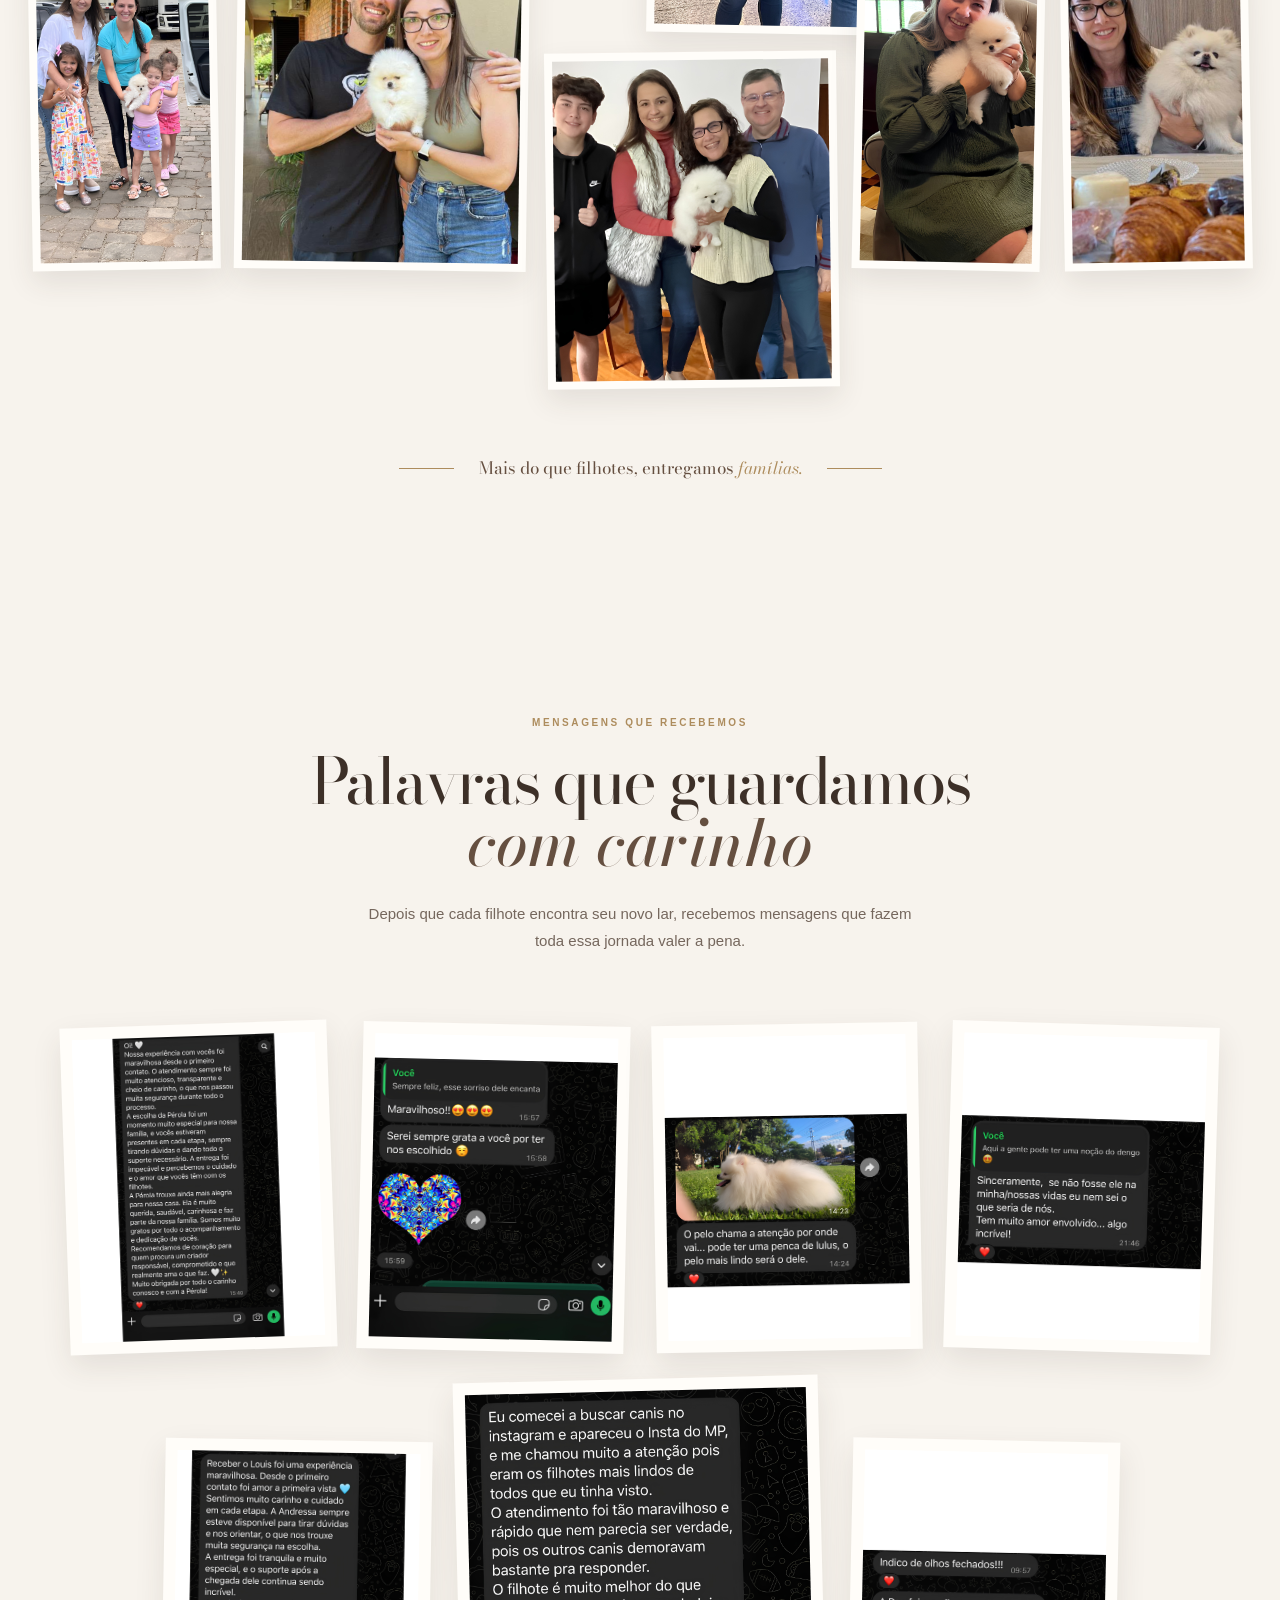
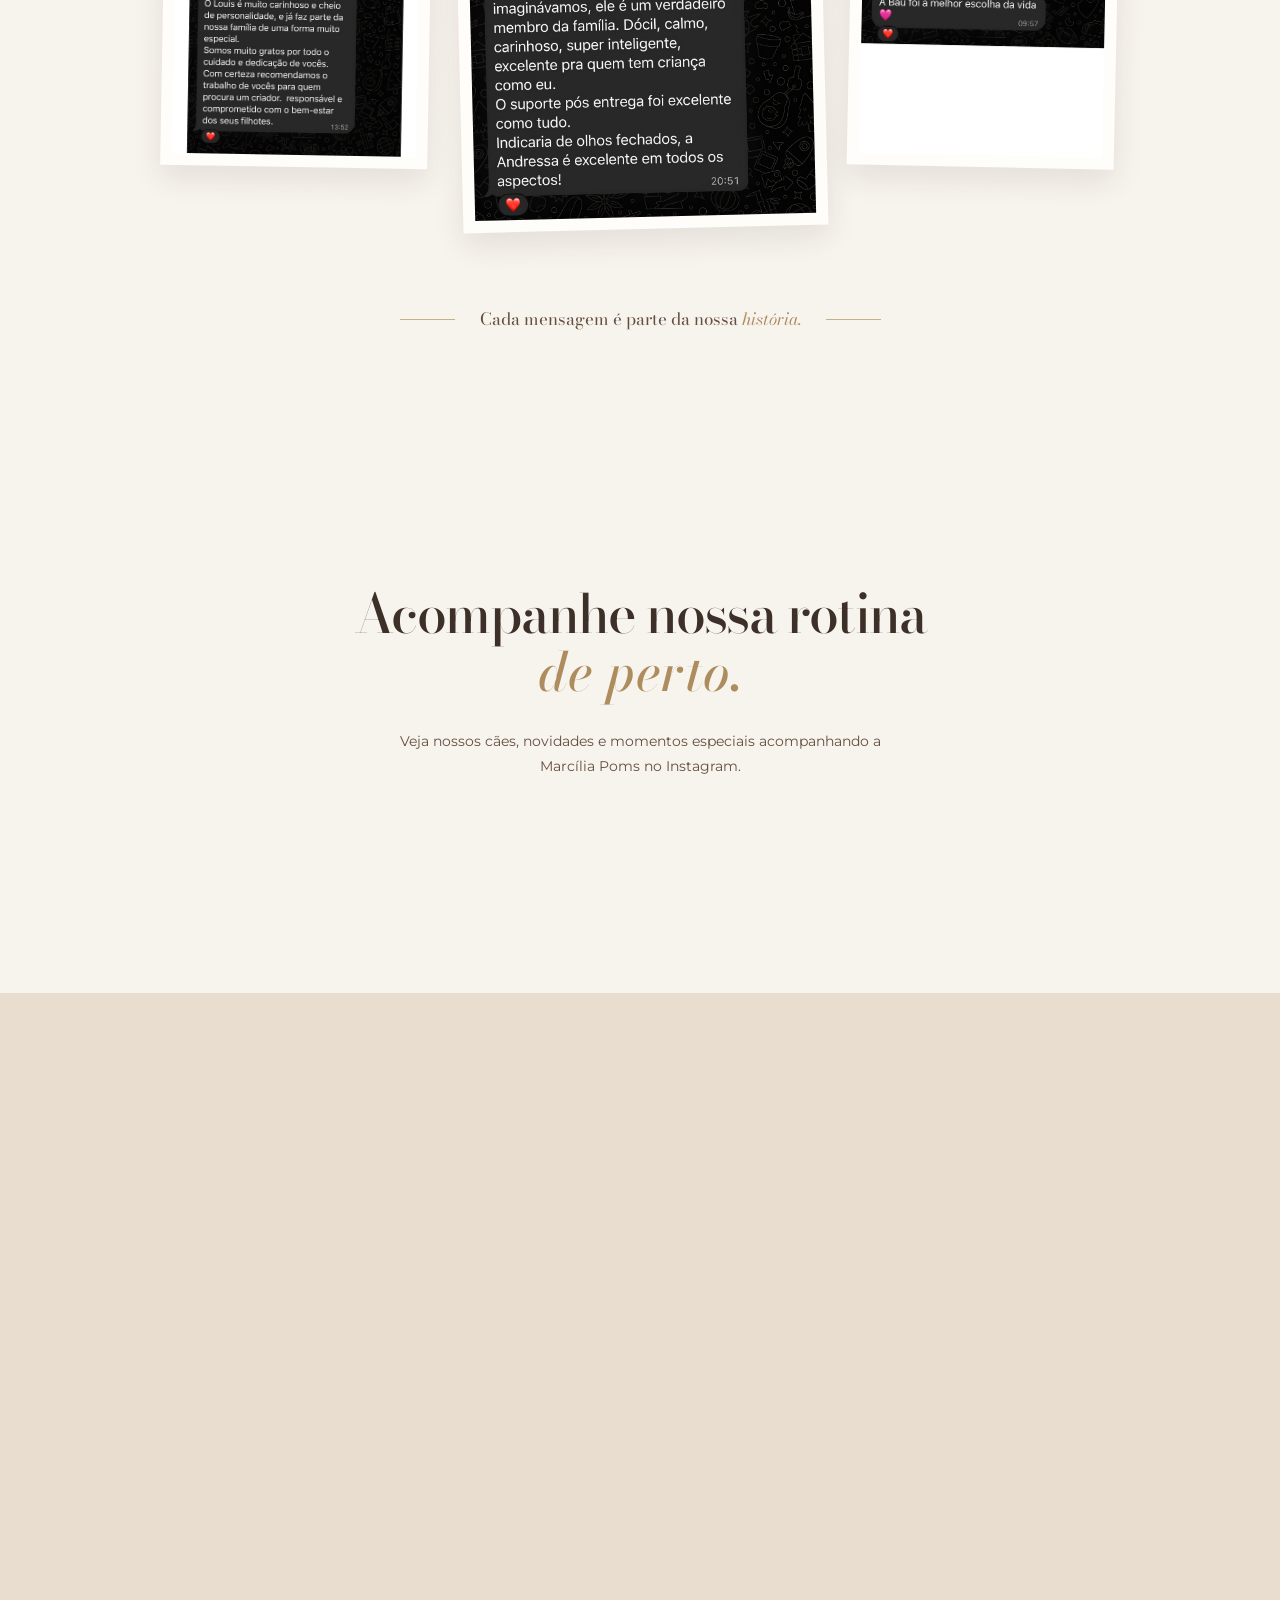
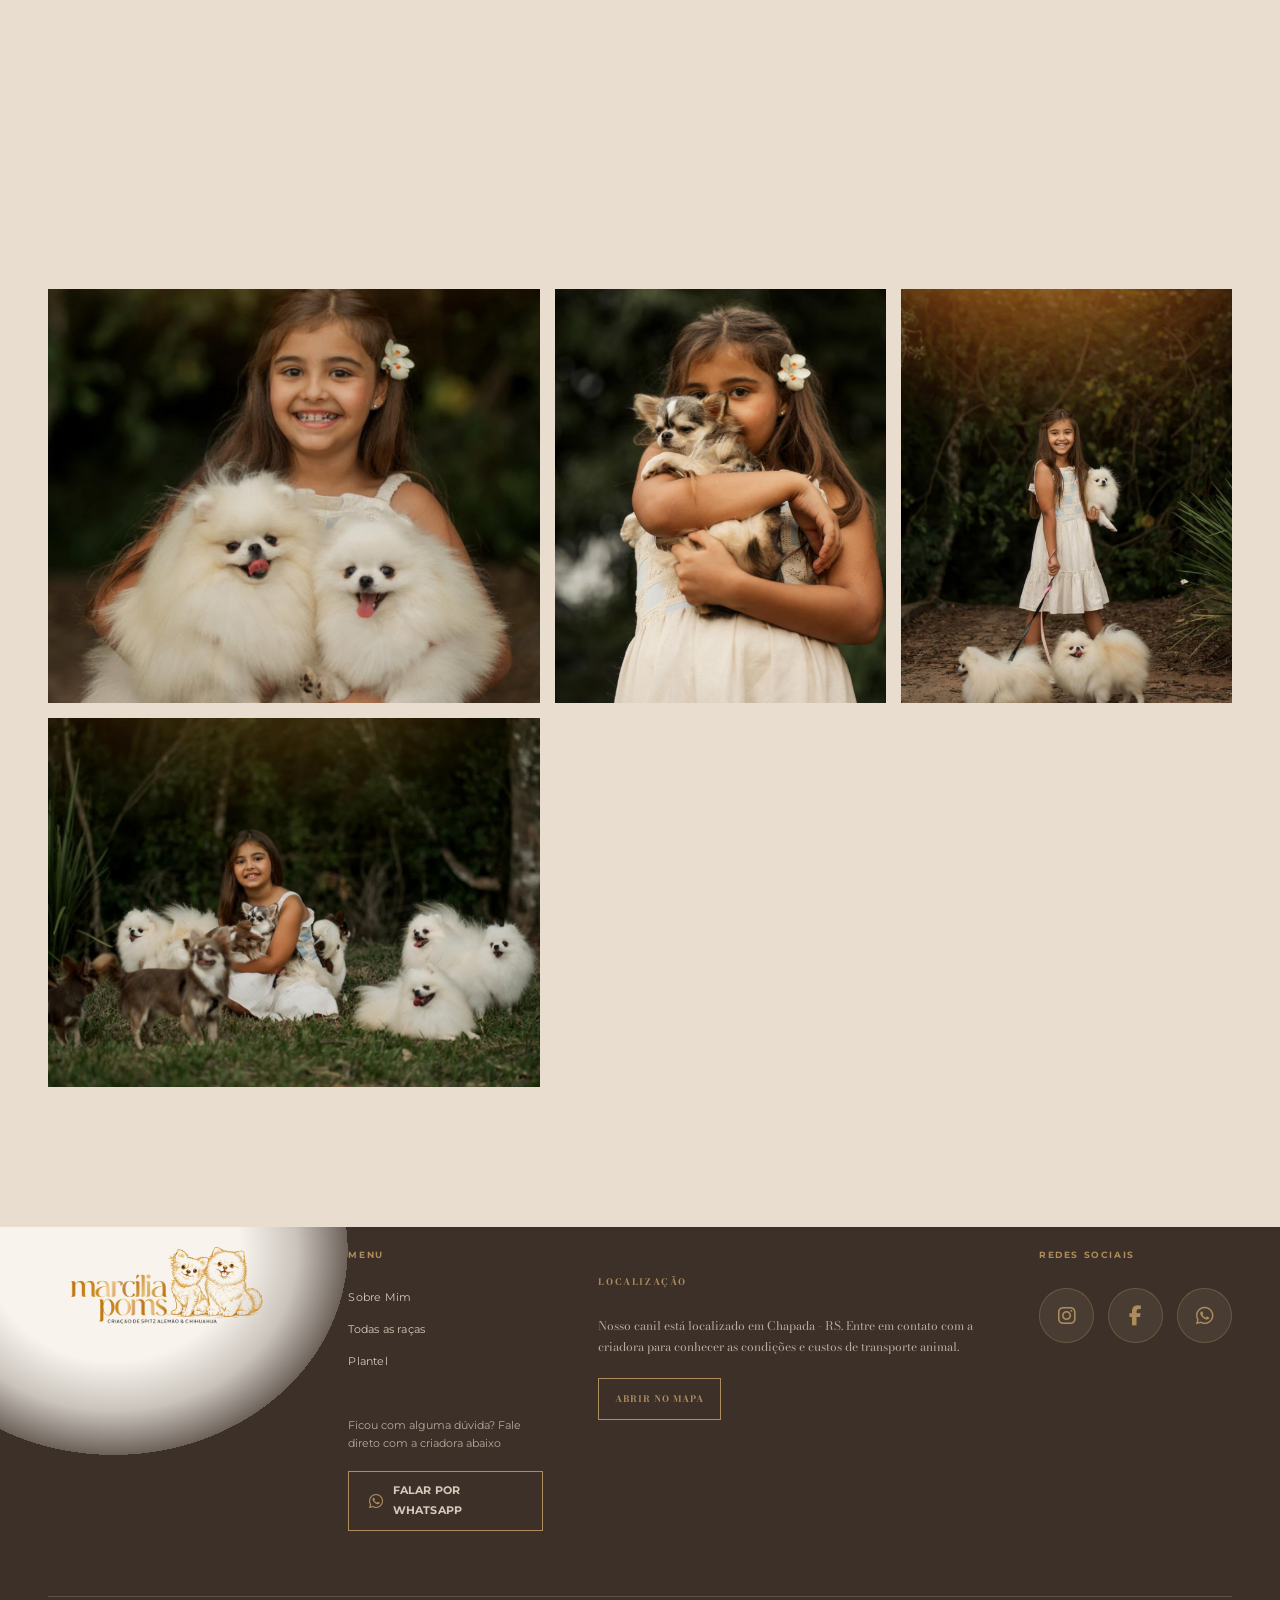
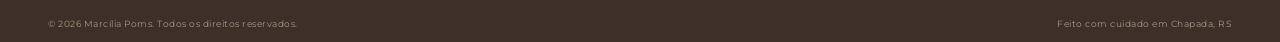
==== commit 9bde57f9: "lista texto" ====
--- a/index.html
+++ b/index.html
@@ -534,7 +534,7 @@
             <span>✦</span>
             <p>
                 O cadastro é gratuito e não representa reserva nem garantia
-                de disponibilidade.
+                de disponibilidade.  Os valores são informados conforme a raça, as características do filhote e a finalidade desejada, antes de avançarmos.
             </p>
         </div>
 
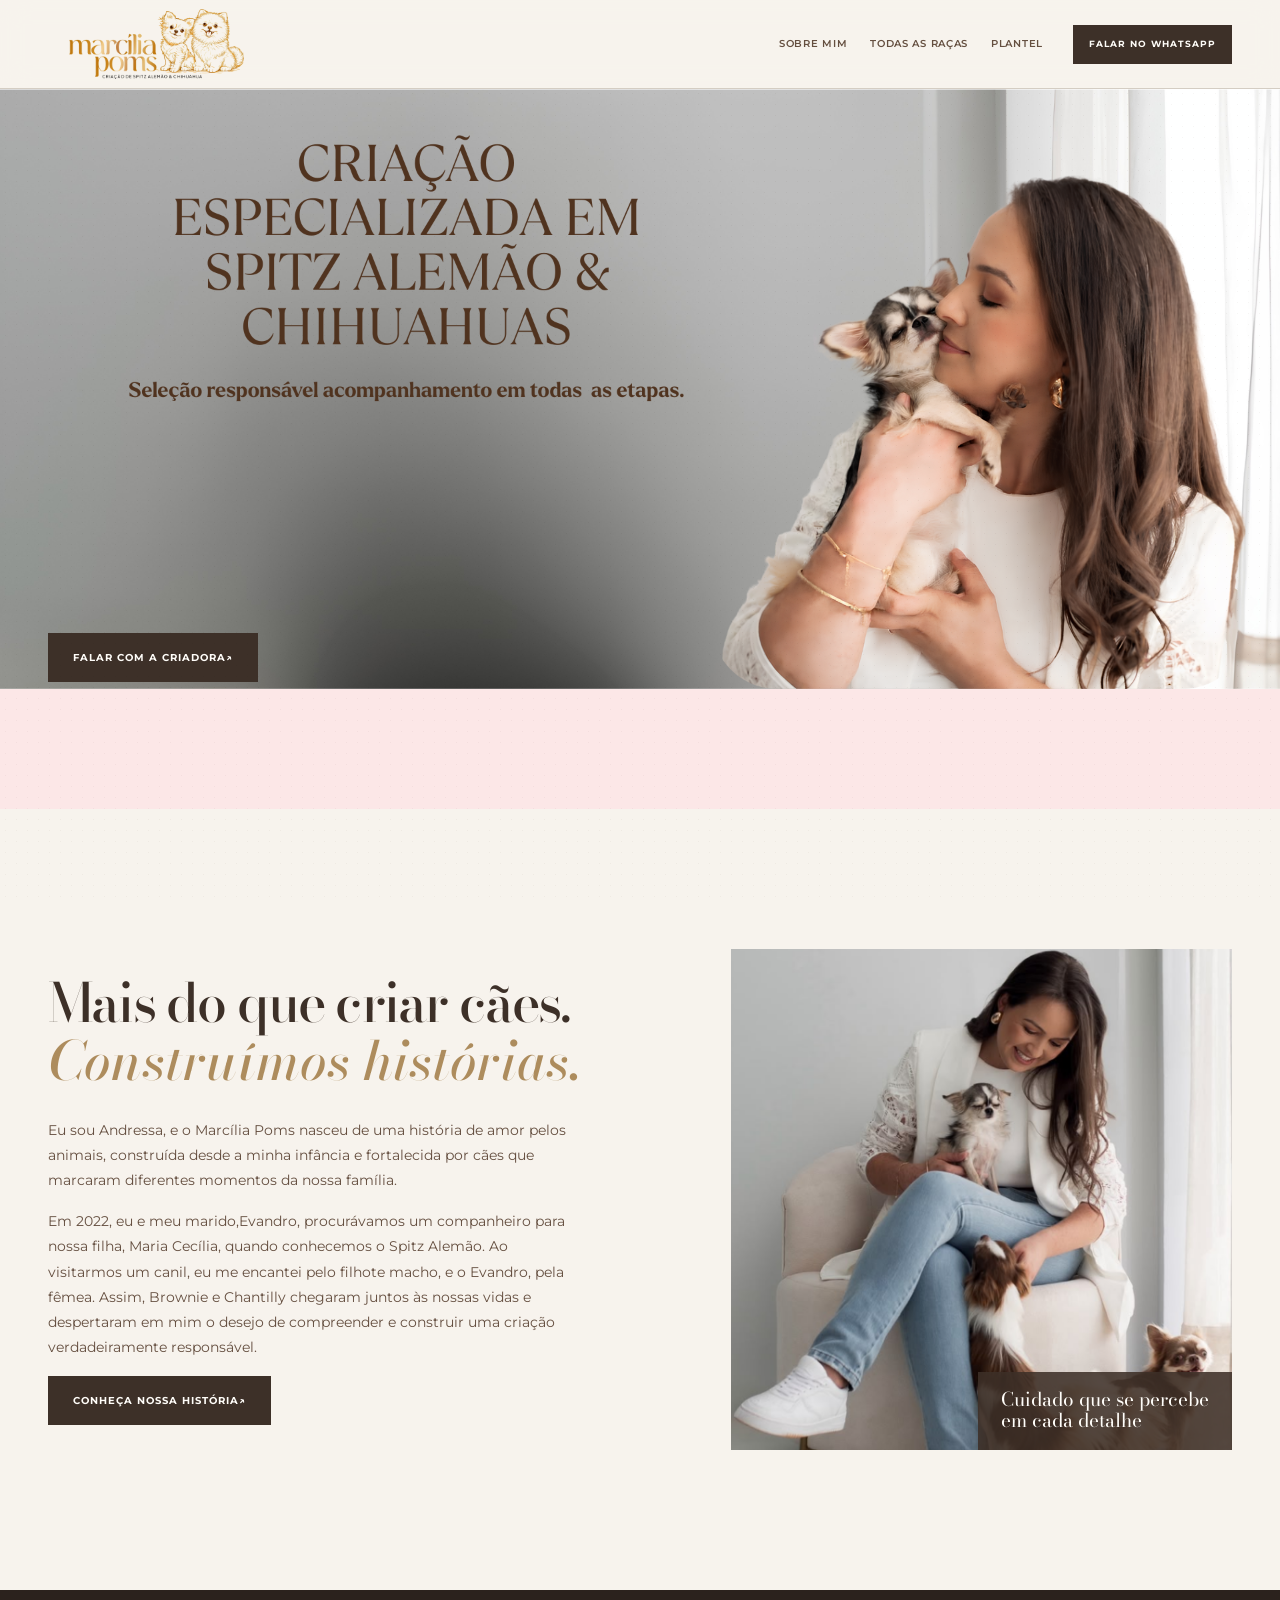
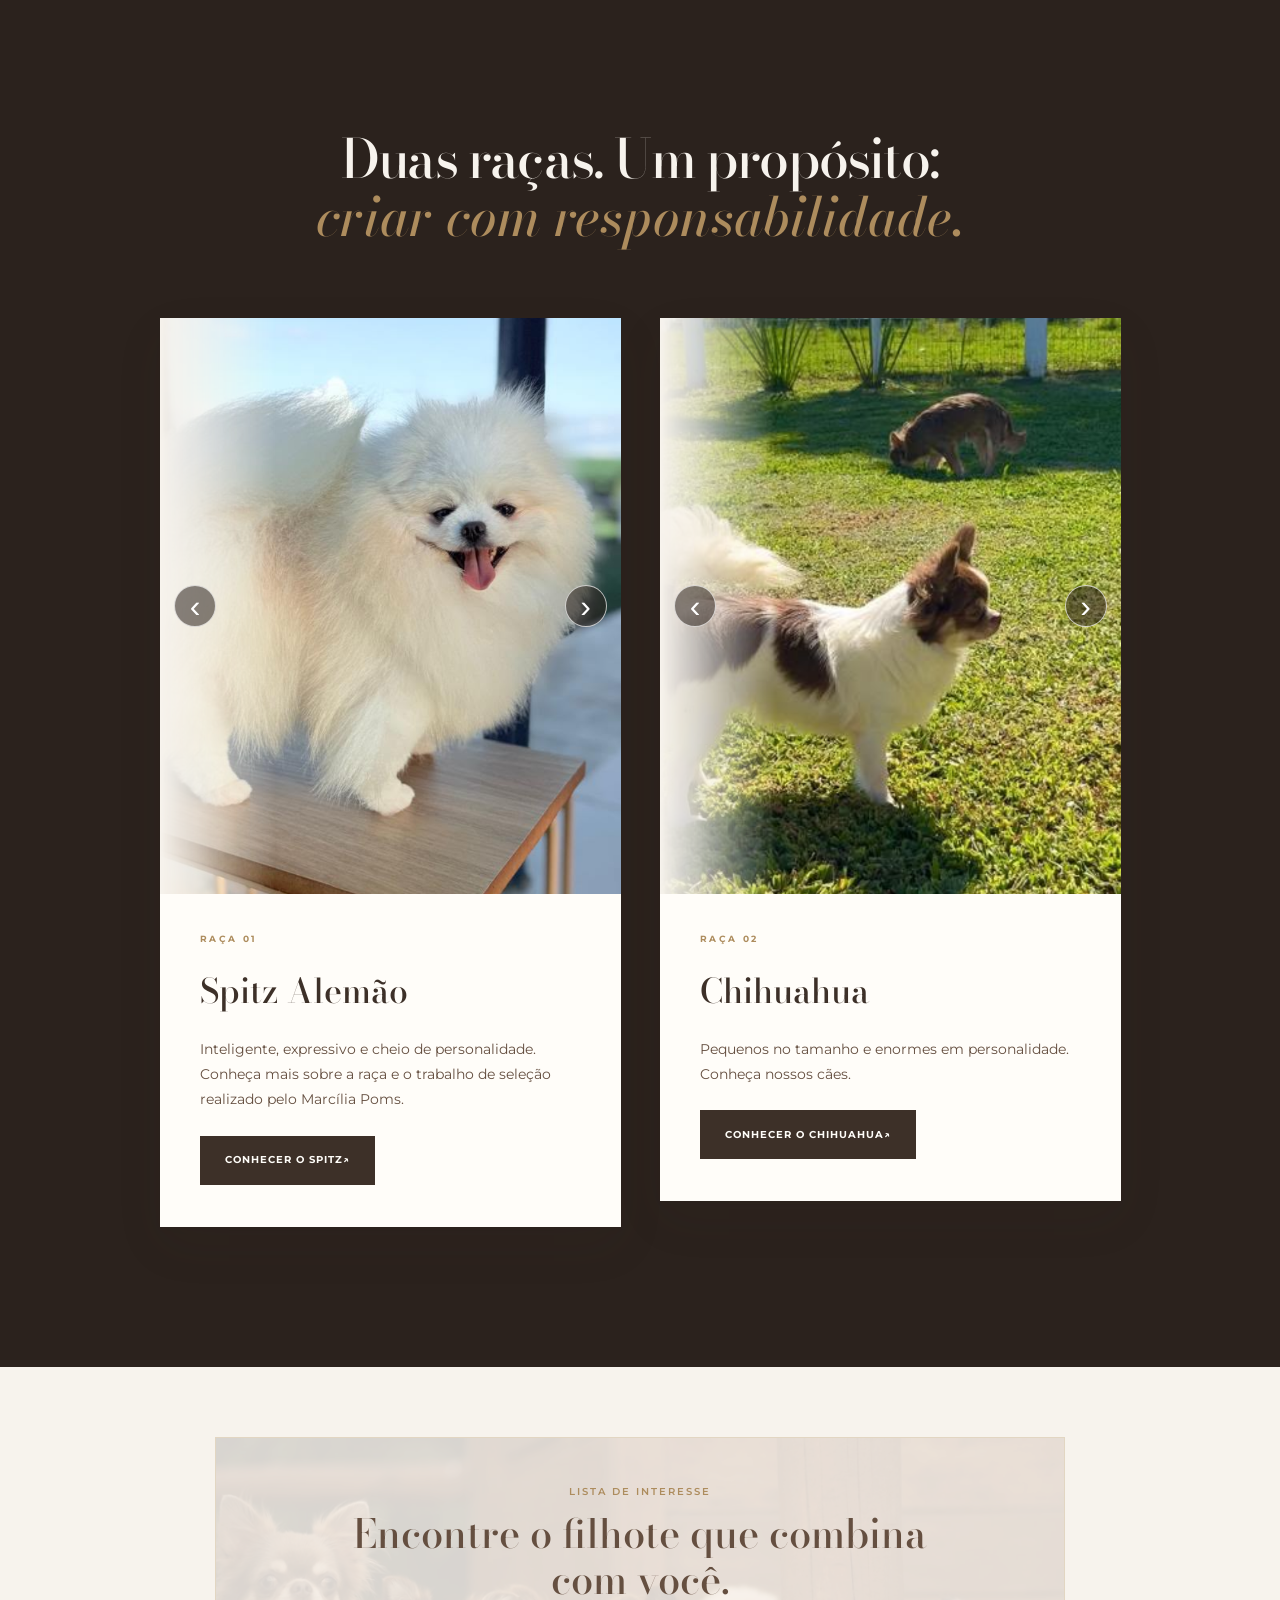
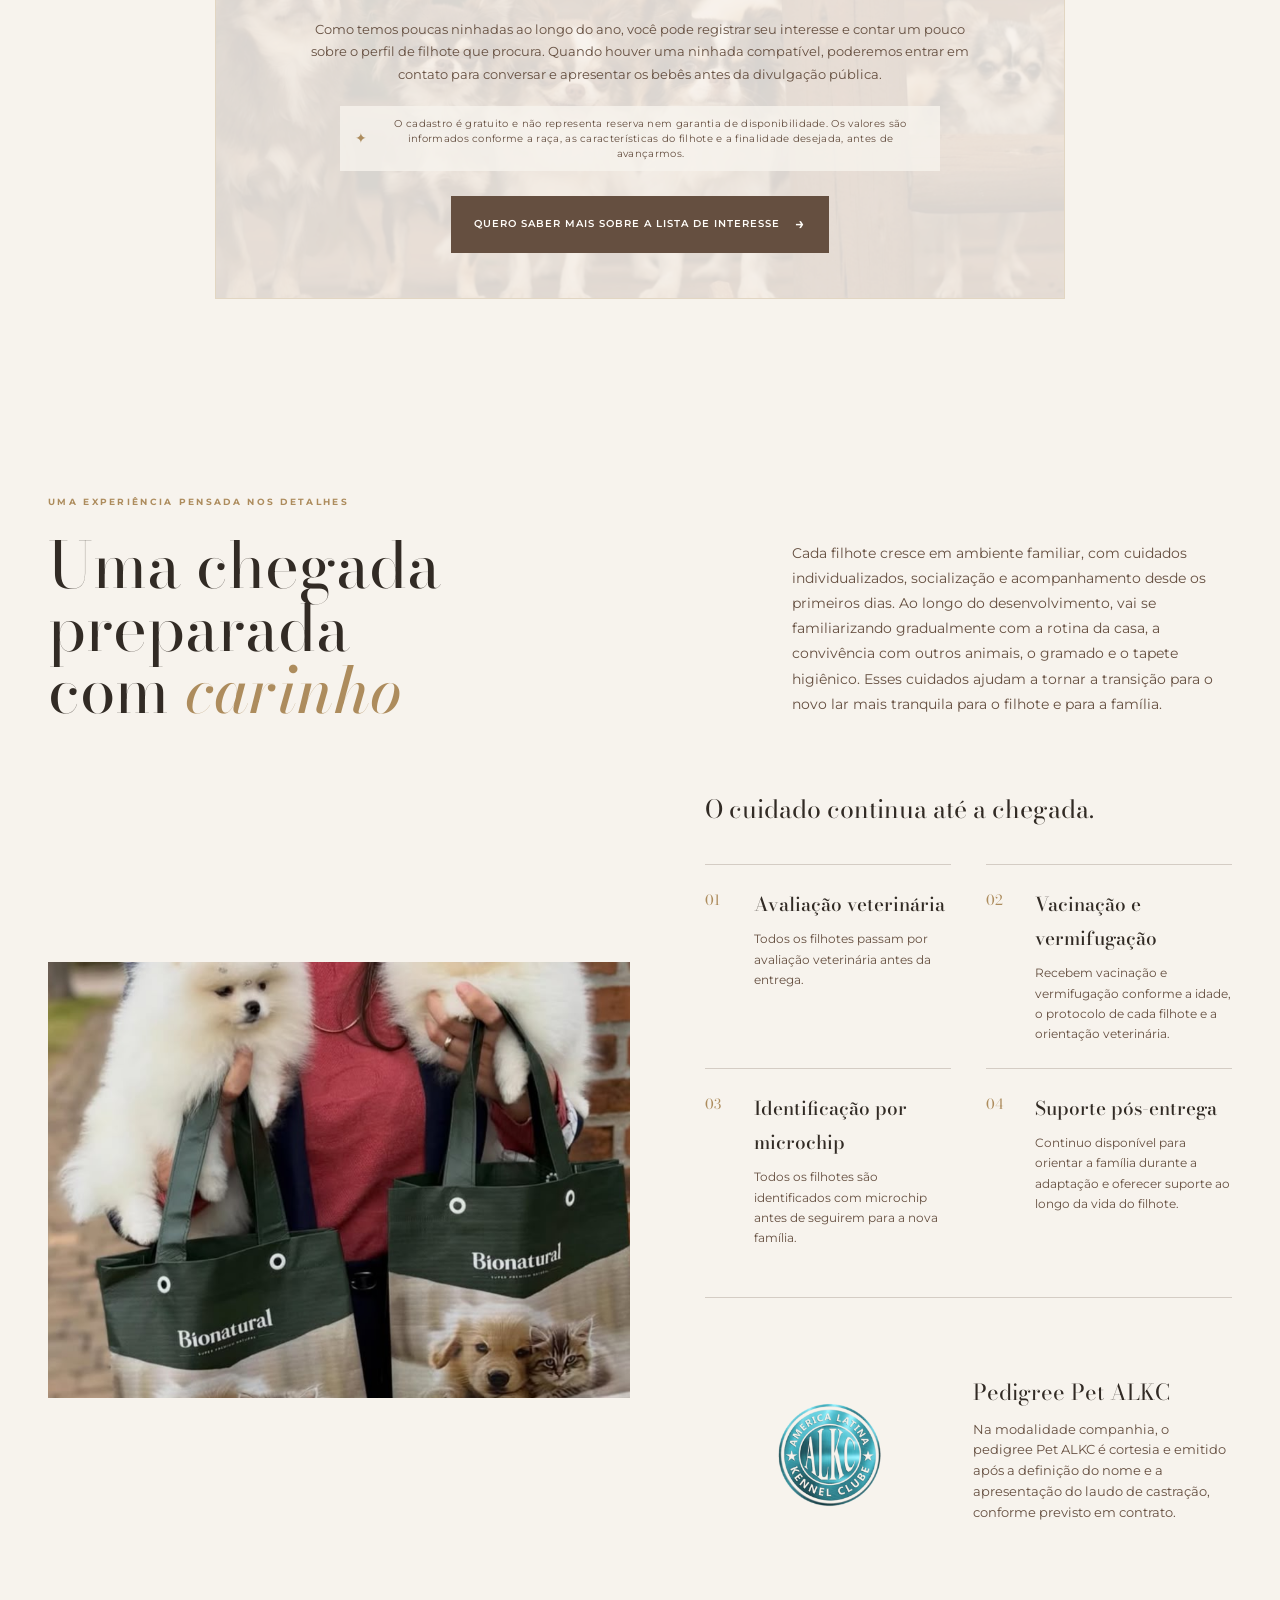
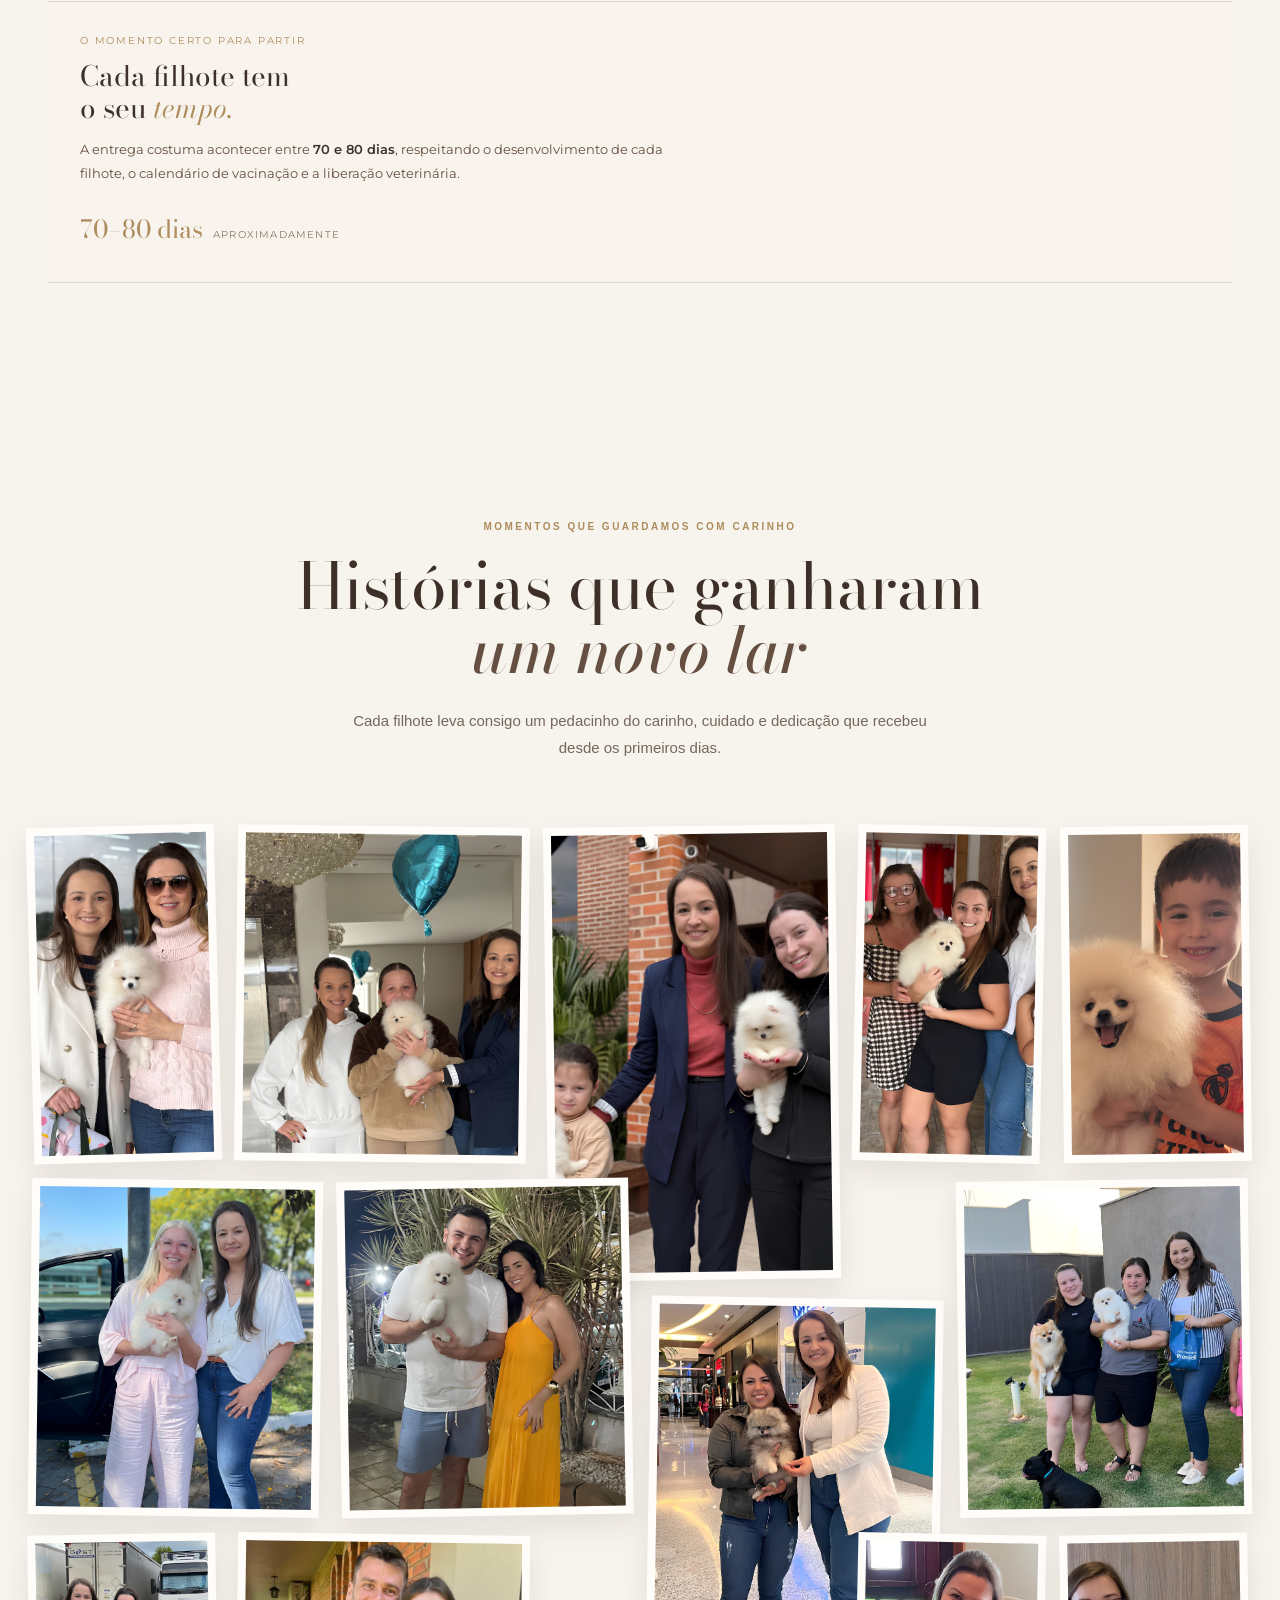
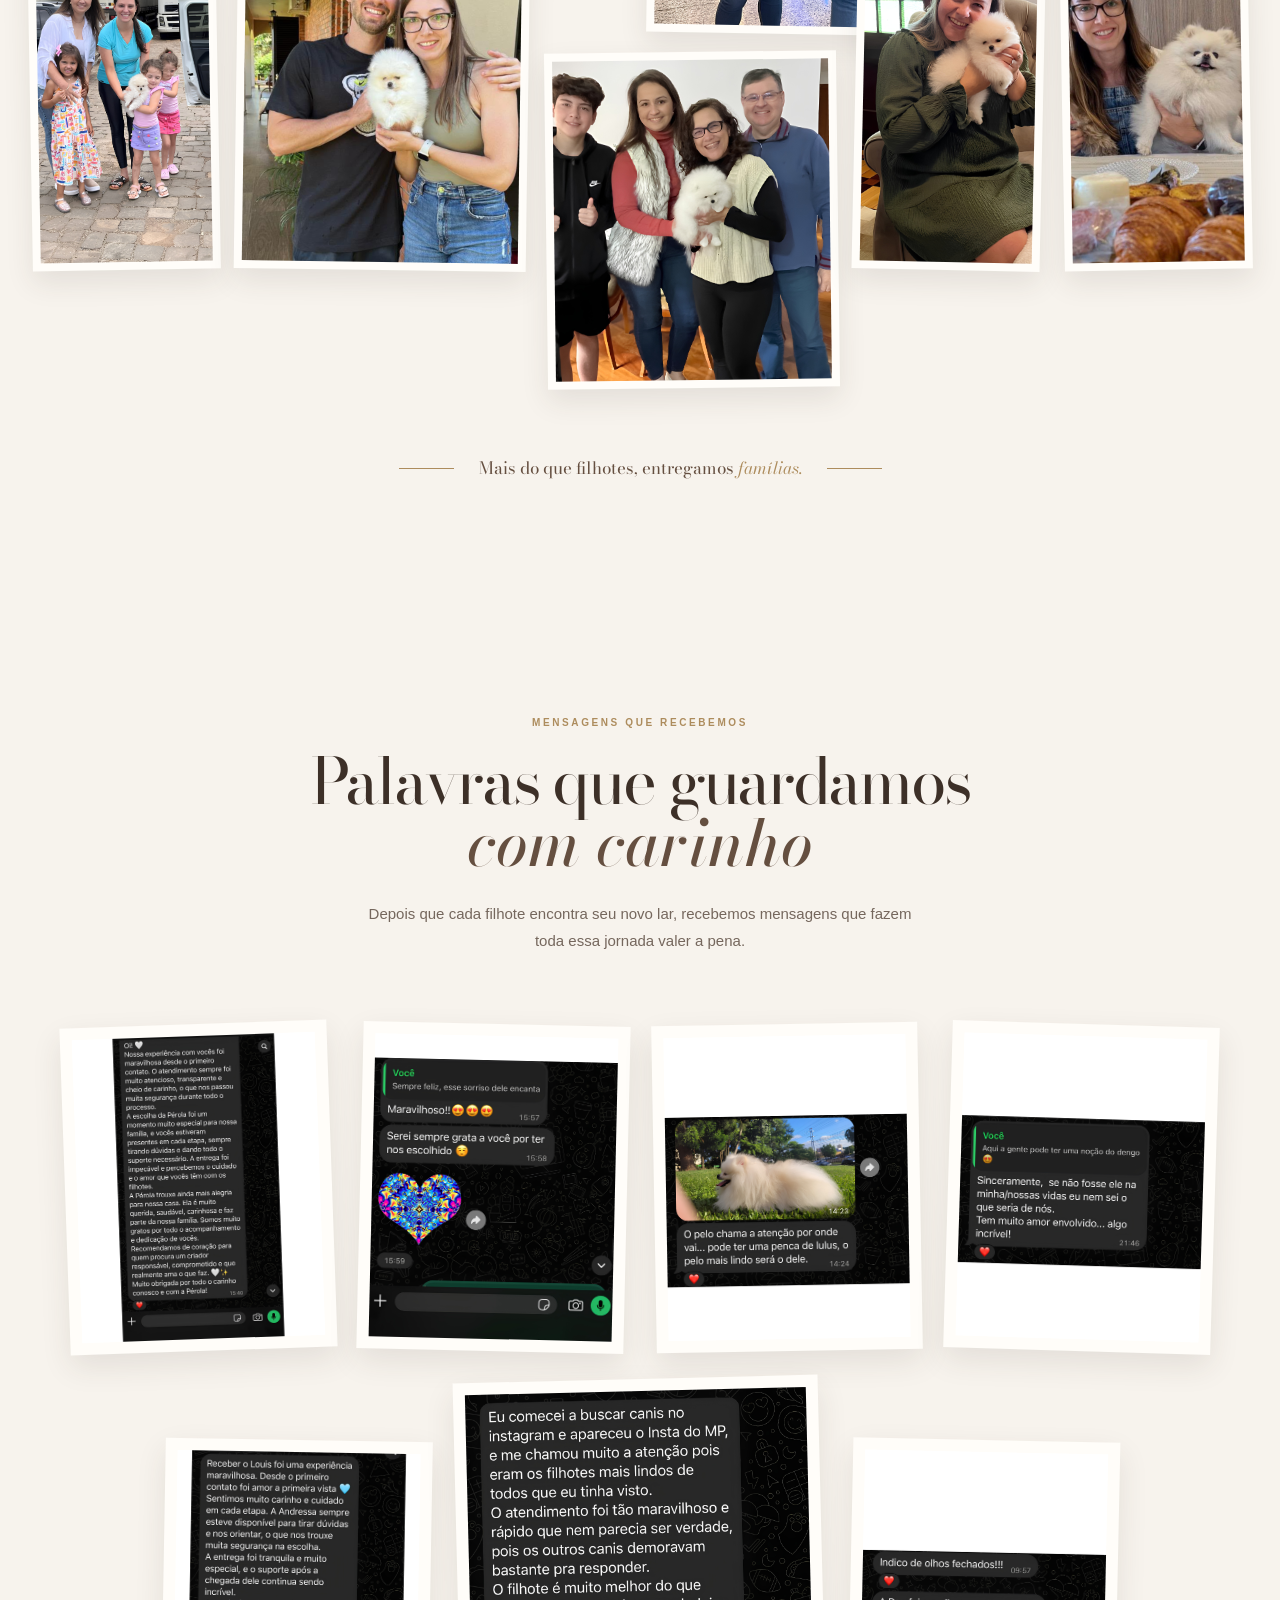
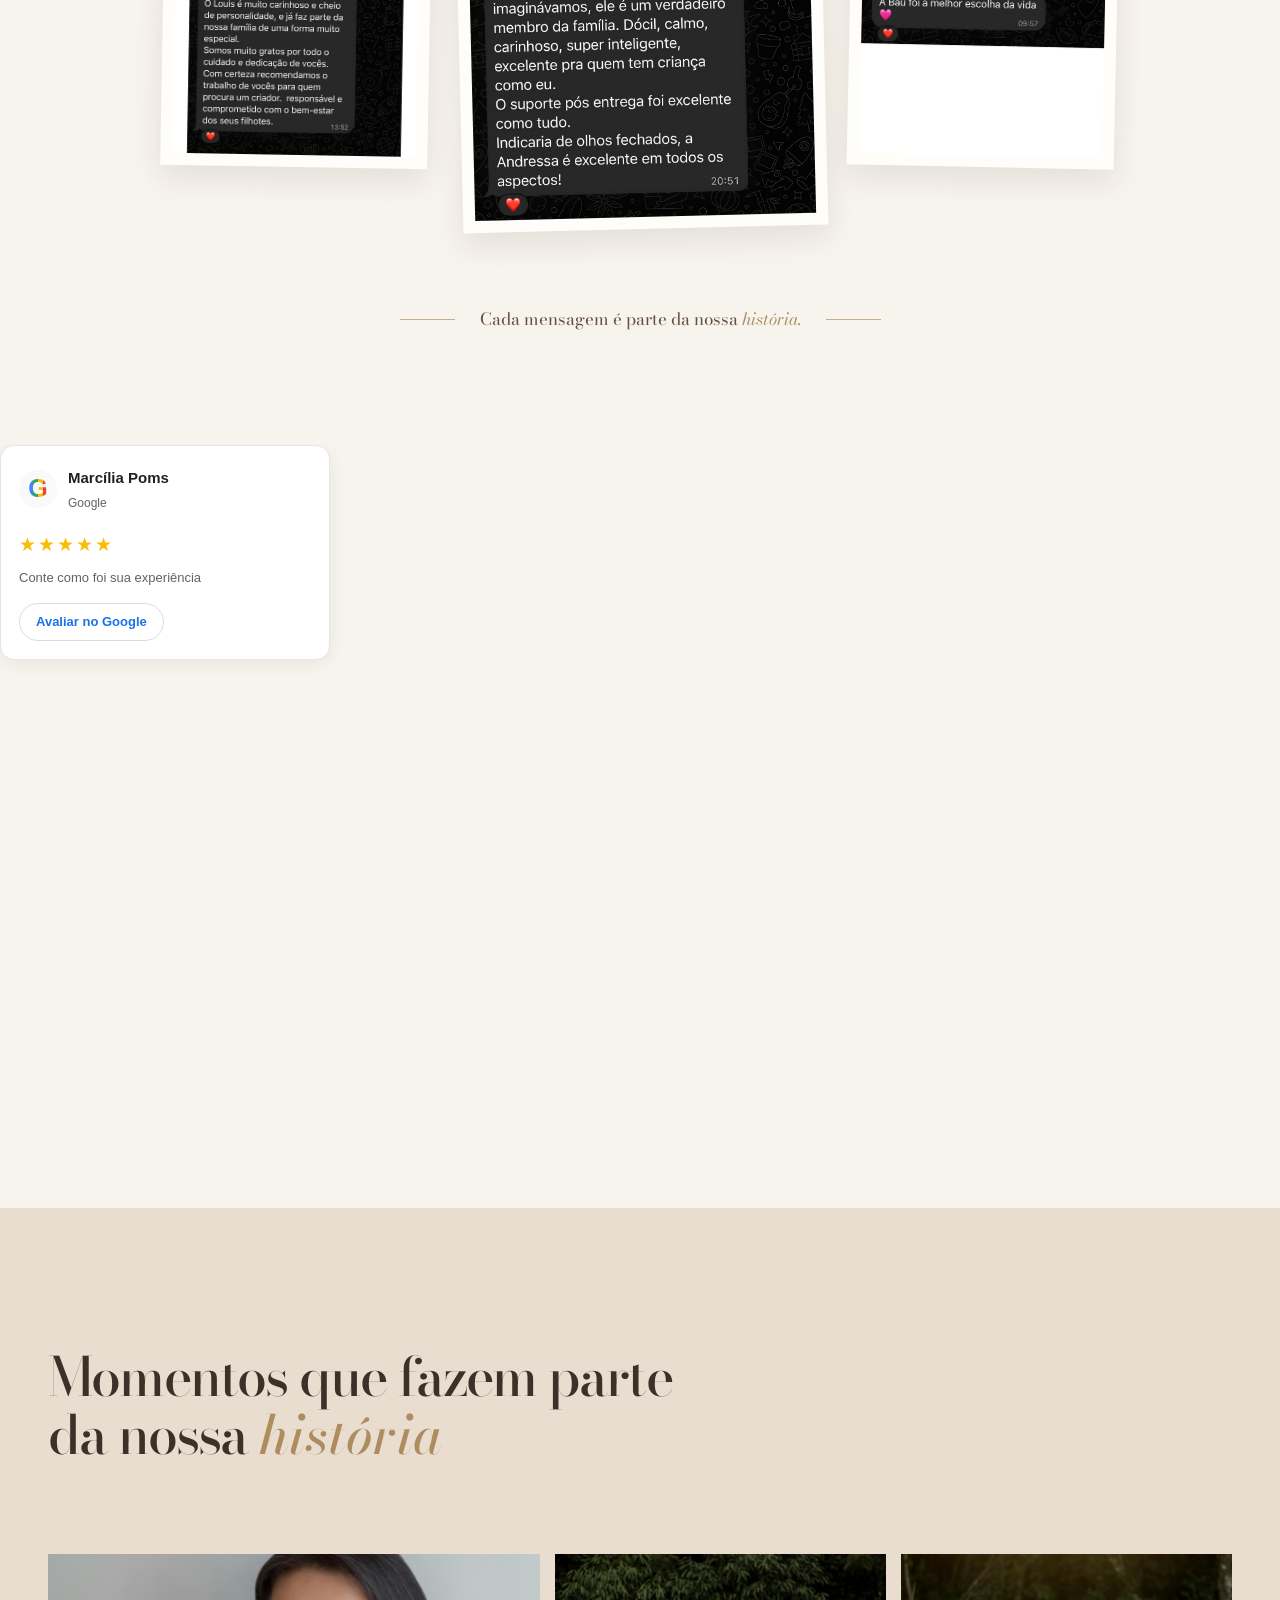
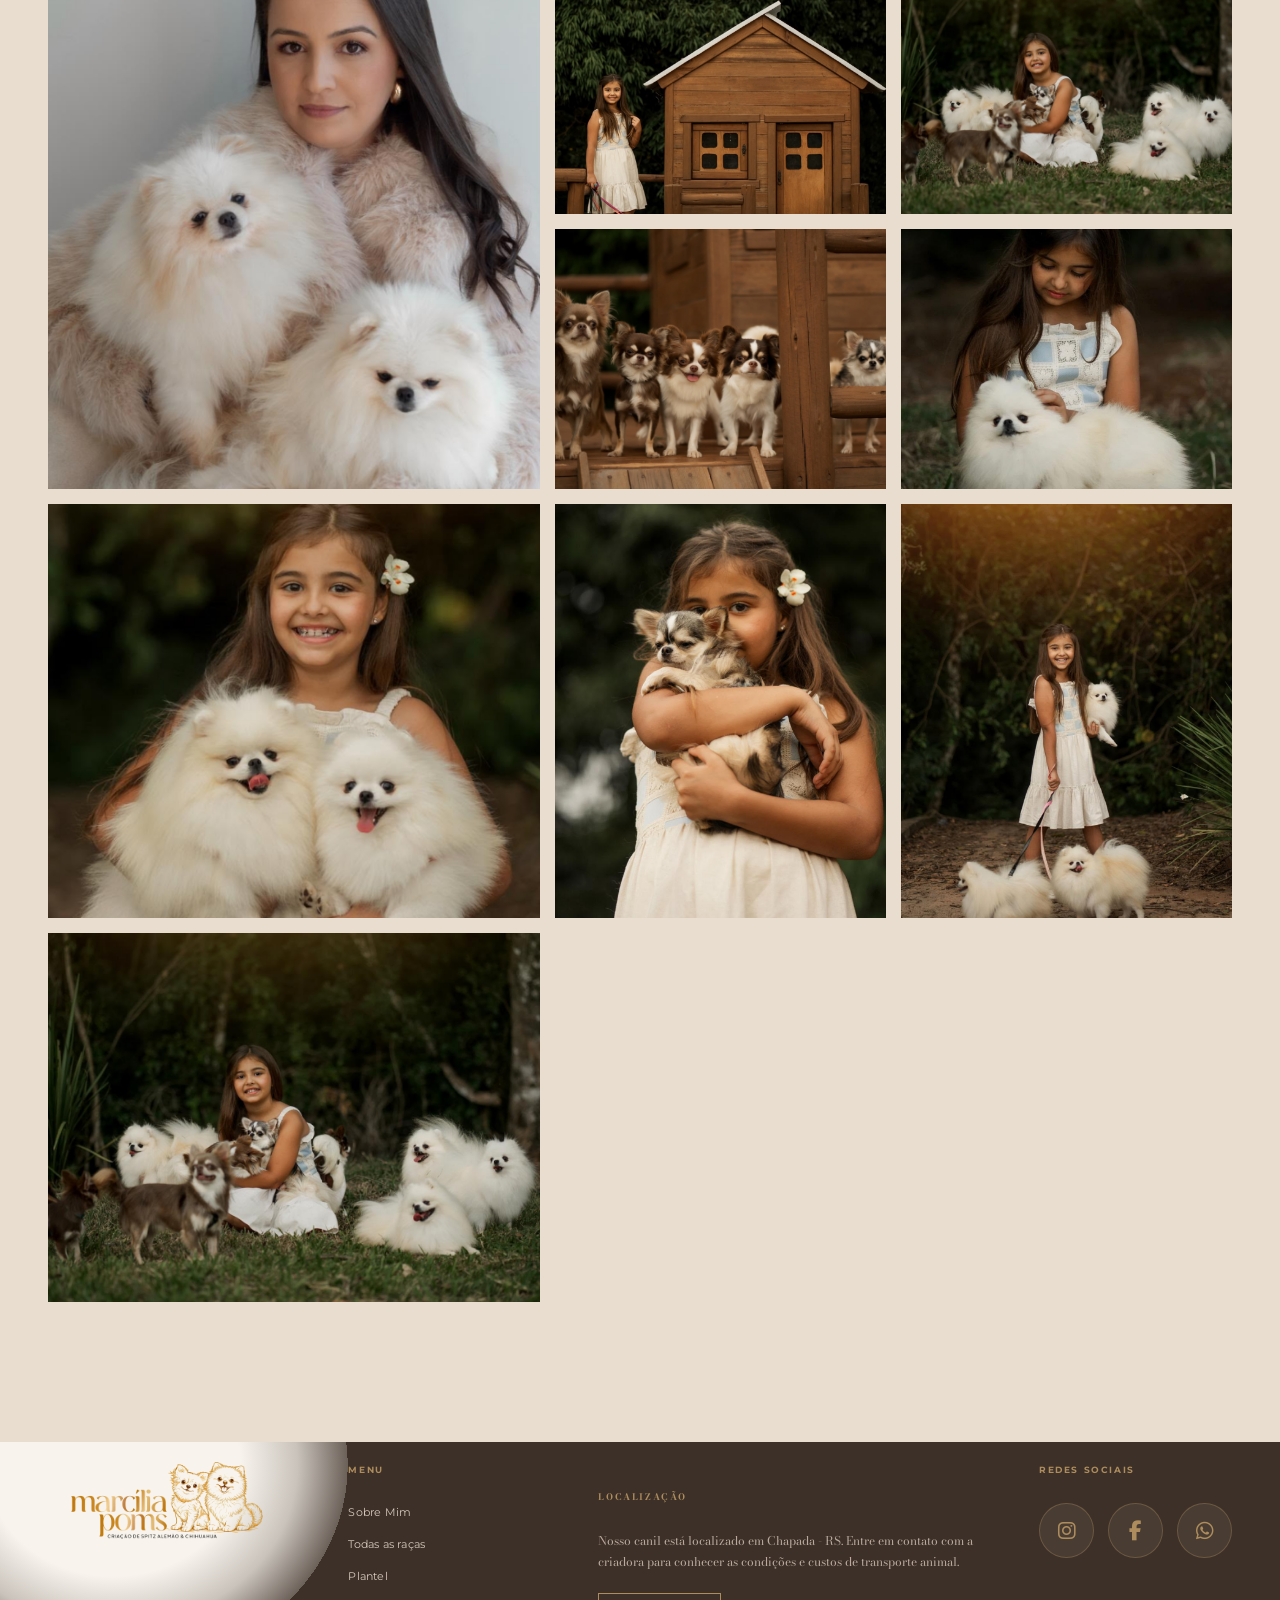
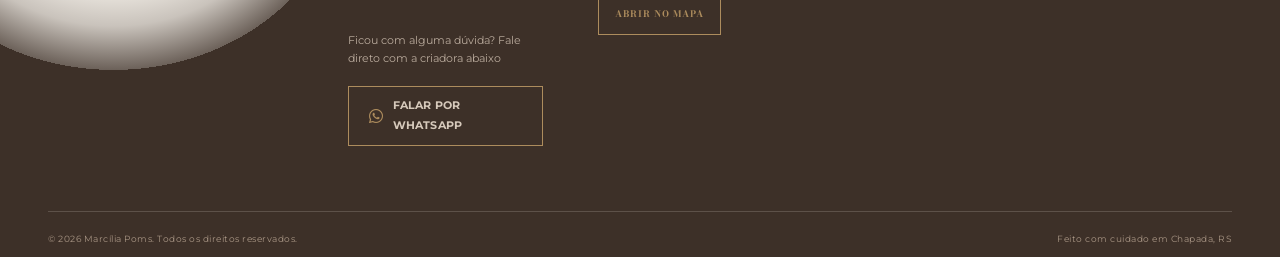
==== commit b58cf567: "avaliação" ====
--- a/index.html
+++ b/index.html
@@ -1056,6 +1056,34 @@
   </div>
 
 </section>
+
+<div class="google-review-card">
+  <div class="google-review-top">
+    <div class="google-logo" aria-hidden="true">
+      <span class="google-g">G</span>
+    </div>
+
+    <div class="google-review-info">
+      <strong>Marcília Poms</strong>
+      <span>Google</span>
+    </div>
+  </div>
+
+  <div class="google-review-stars" aria-label="5 estrelas">
+    ★★★★★
+  </div>
+
+  <p>Conte como foi sua experiência</p>
+
+  <a
+    href="https://g.page/r/CSgHgDWgvyzuEBM/review"
+    target="_blank"
+    rel="noopener noreferrer"
+    class="google-review-button"
+  >
+    Avaliar no Google
+  </a>
+</div>
 
 
 <!-- =========================================================
--- a/style.css
+++ b/style.css
@@ -4758,4 +4758,109 @@
         min-height: 46px;
     }
 
+}
+.google-review-card {
+    width: 100%;
+    max-width: 330px;
+    padding: 18px;
+    background: #ffffff;
+    border: 1px solid #e5e5e5;
+    border-radius: 14px;
+    box-shadow: 0 4px 18px rgba(0, 0, 0, 0.06);
+    font-family: Arial, sans-serif;
+}
+
+.google-review-top {
+    display: flex;
+    align-items: center;
+    gap: 11px;
+}
+
+.google-logo {
+    width: 38px;
+    height: 38px;
+    display: flex;
+    align-items: center;
+    justify-content: center;
+    border-radius: 50%;
+    background: #f8f9fa;
+    flex-shrink: 0;
+}
+
+.google-g {
+    font-size: 25px;
+    font-weight: 700;
+    font-family: Arial, sans-serif;
+    background: linear-gradient(
+        90deg,
+        #4285f4 0%,
+        #4285f4 25%,
+        #34a853 25%,
+        #34a853 50%,
+        #fbbc05 50%,
+        #fbbc05 75%,
+        #ea4335 75%,
+        #ea4335 100%
+    );
+    -webkit-background-clip: text;
+    -webkit-text-fill-color: transparent;
+}
+
+.google-review-info {
+    display: flex;
+    flex-direction: column;
+    gap: 2px;
+}
+
+.google-review-info strong {
+    color: #202124;
+    font-size: 15px;
+    font-weight: 600;
+}
+
+.google-review-info span {
+    color: #5f6368;
+    font-size: 12px;
+}
+
+.google-review-stars {
+    margin-top: 14px;
+    color: #fbbc04;
+    font-size: 19px;
+    letter-spacing: 2px;
+}
+
+.google-review-card p {
+    margin: 7px 0 15px;
+    color: #5f6368;
+    font-size: 13px;
+    line-height: 1.4;
+}
+
+.google-review-button {
+    display: inline-flex;
+    align-items: center;
+    justify-content: center;
+    min-height: 38px;
+    padding: 0 16px;
+    border: 1px solid #dadce0;
+    border-radius: 20px;
+    background: #fff;
+    color: #1a73e8;
+    text-decoration: none;
+    font-size: 13px;
+    font-weight: 600;
+    transition: background .2s ease, box-shadow .2s ease;
+}
+
+.google-review-button:hover {
+    background: #f8faff;
+    box-shadow: 0 1px 3px rgba(60, 64, 67, .2);
+}
+
+@media (max-width: 480px) {
+    .google-review-card {
+        max-width: 100%;
+        padding: 16px;
+    }
 }
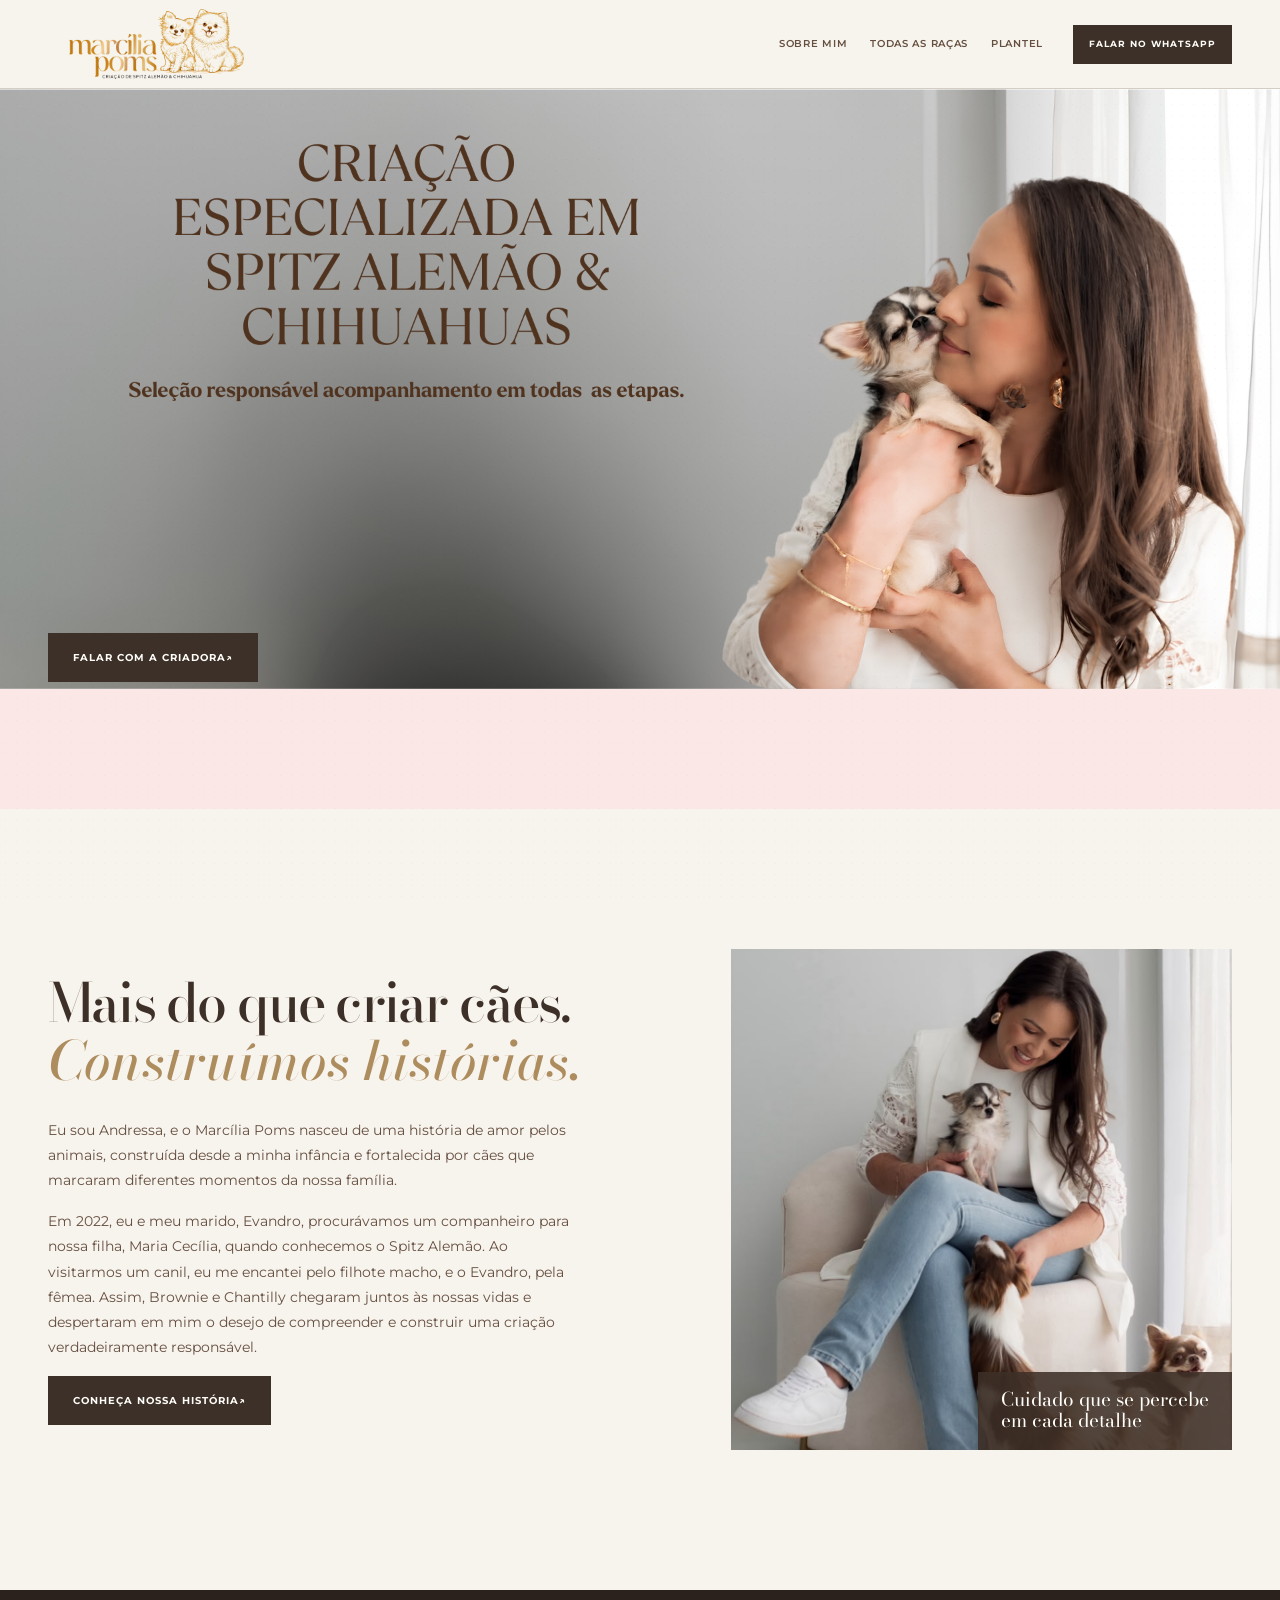
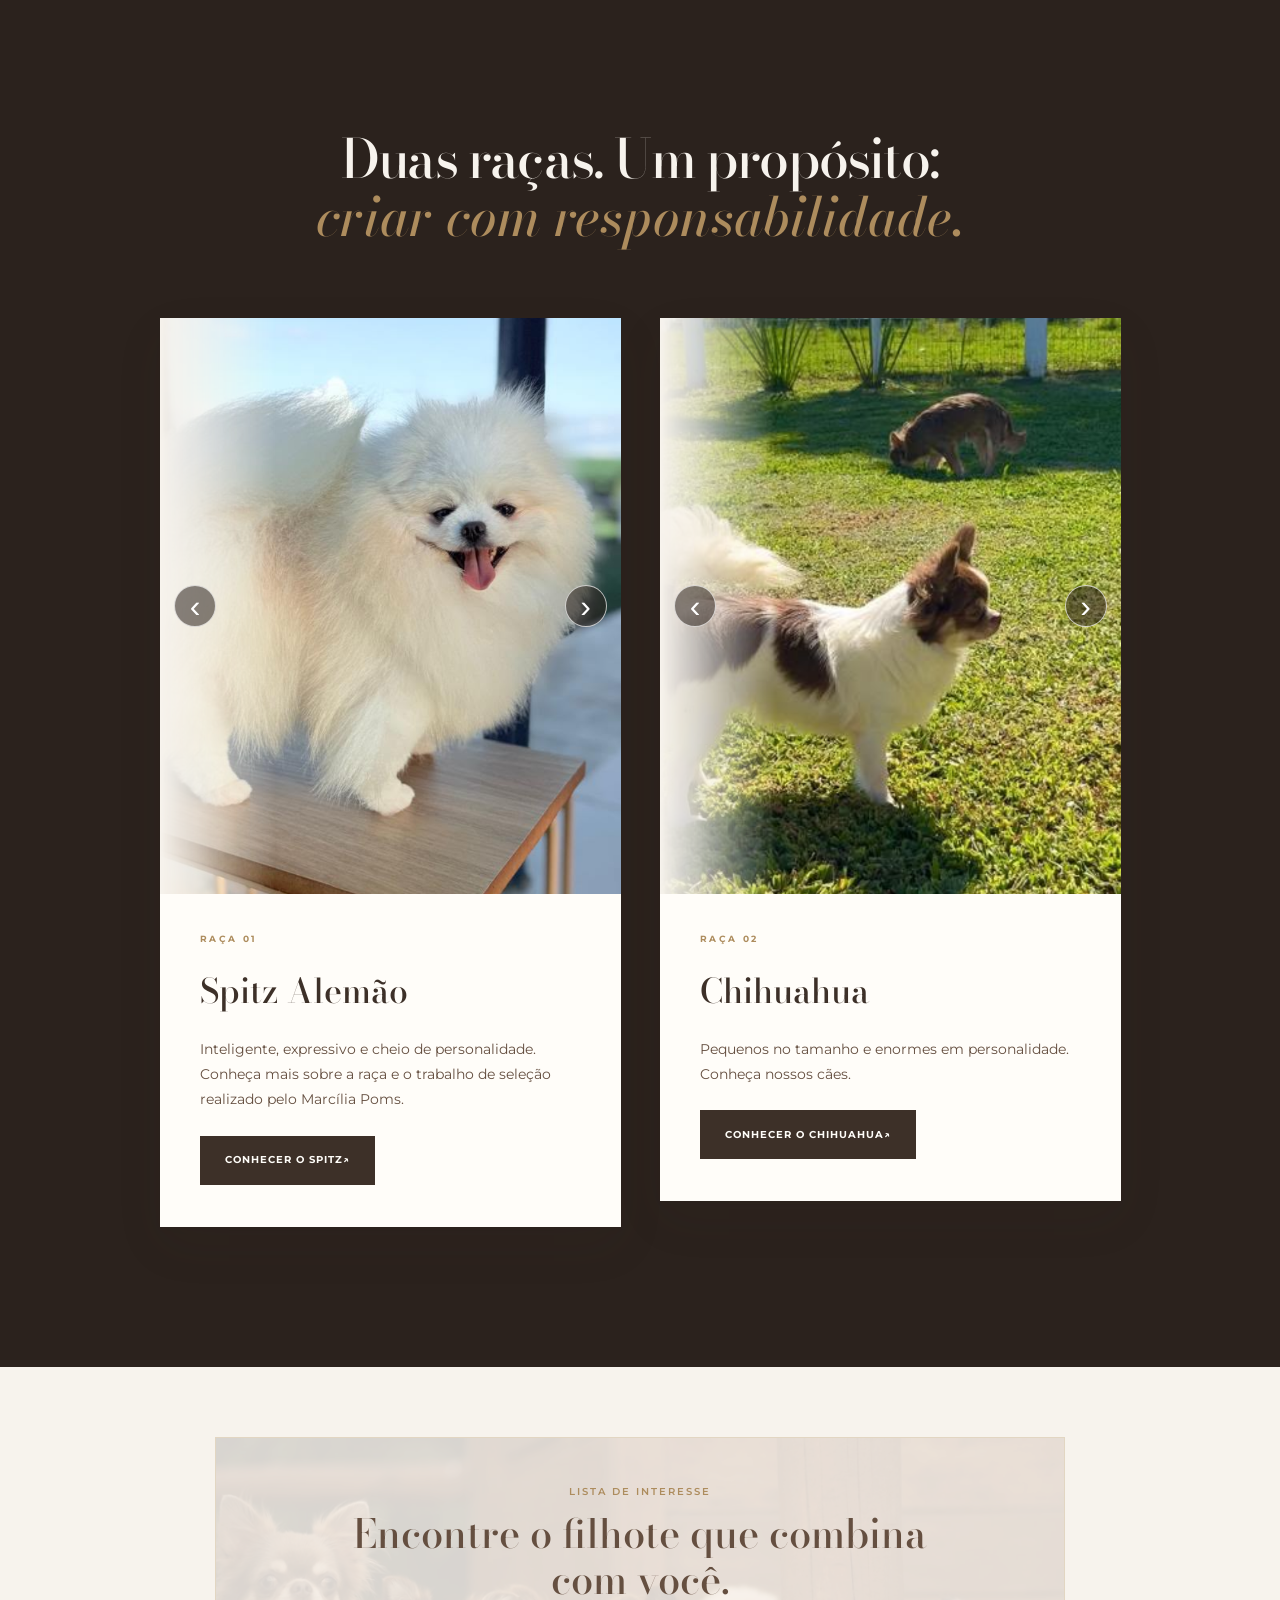
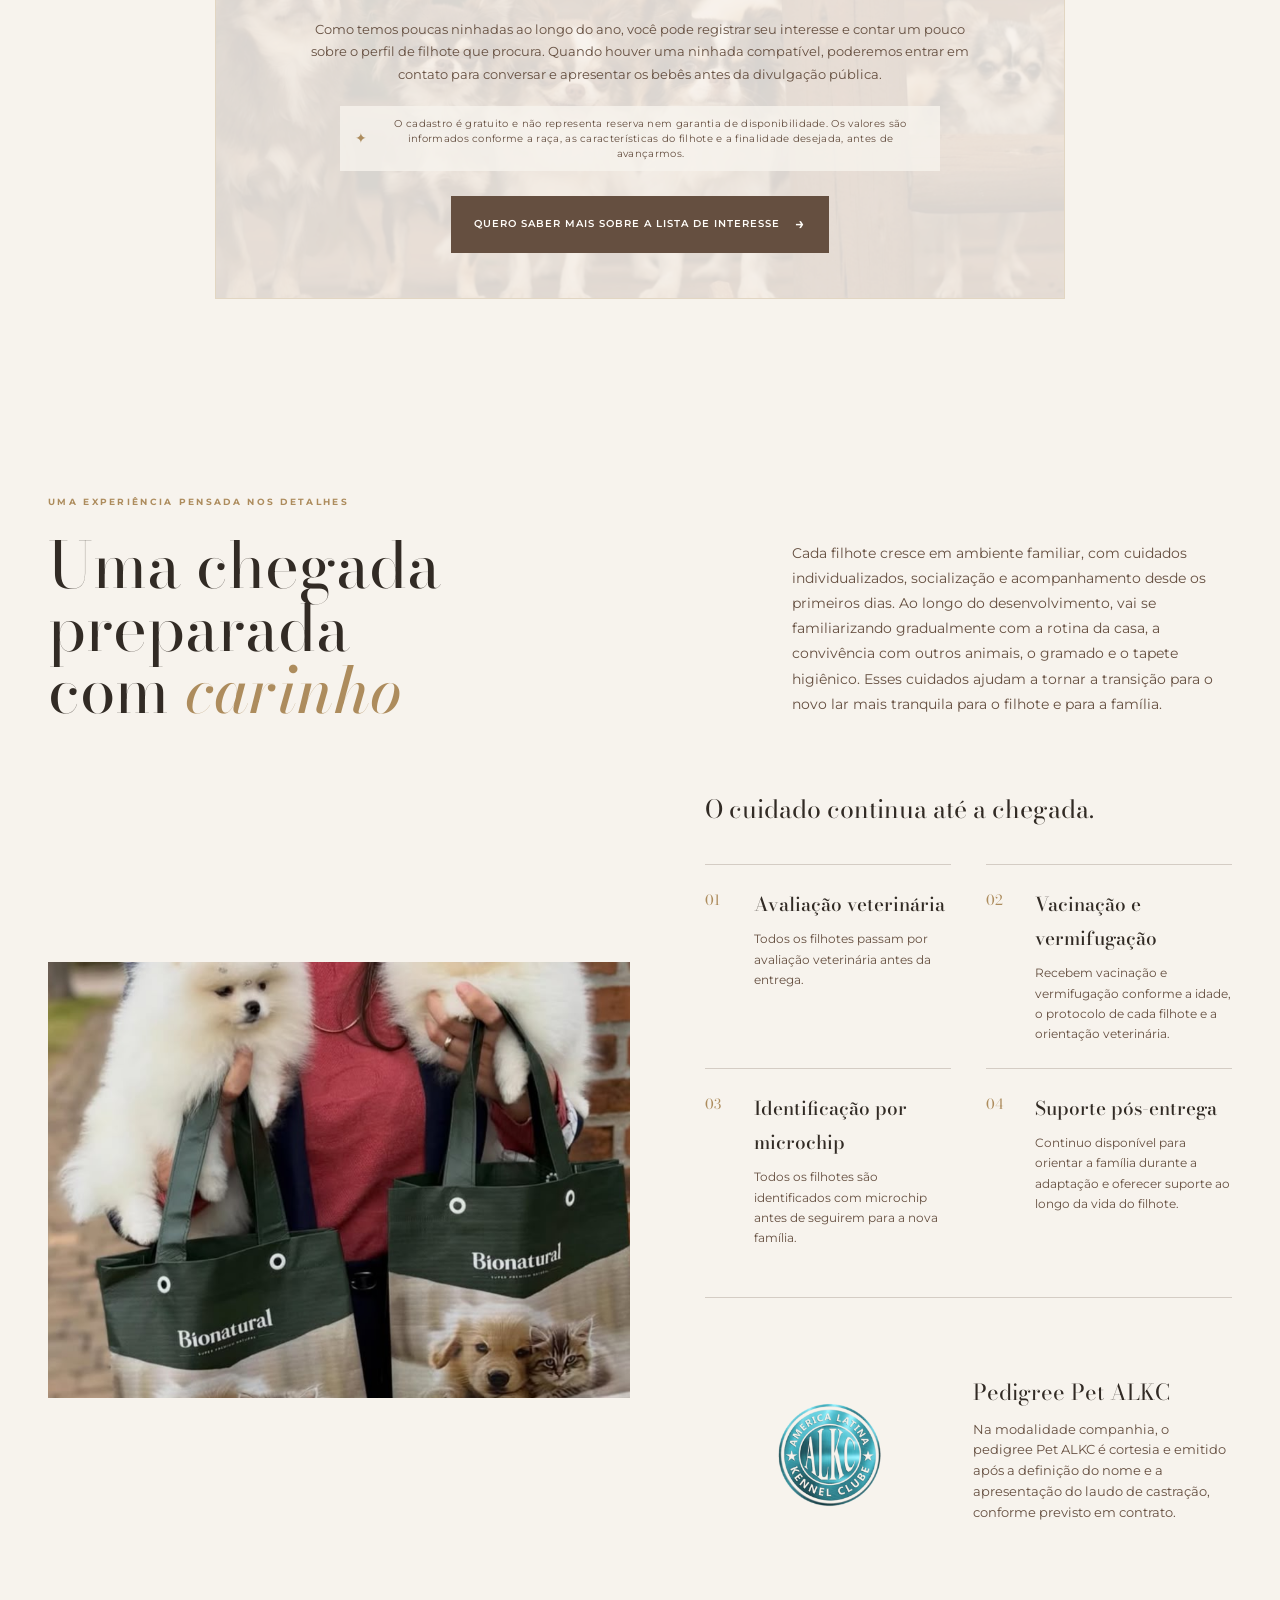
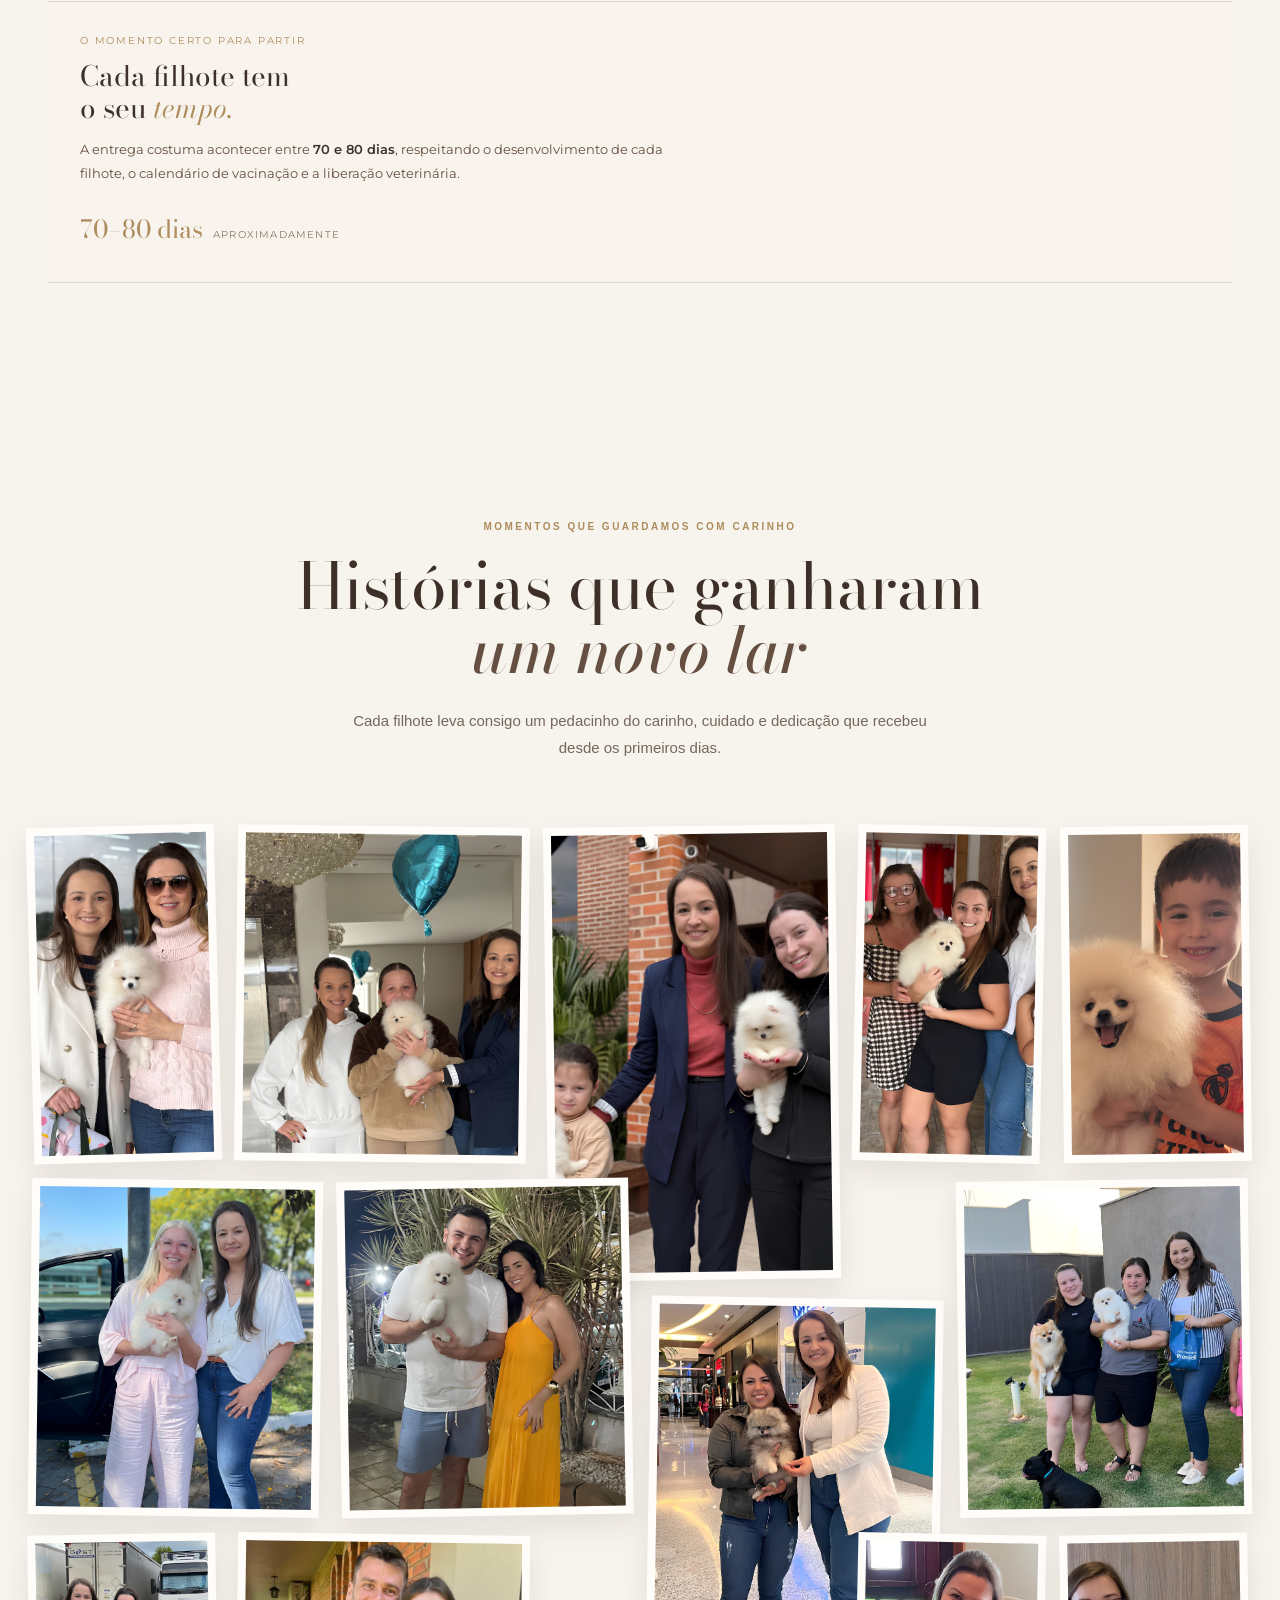
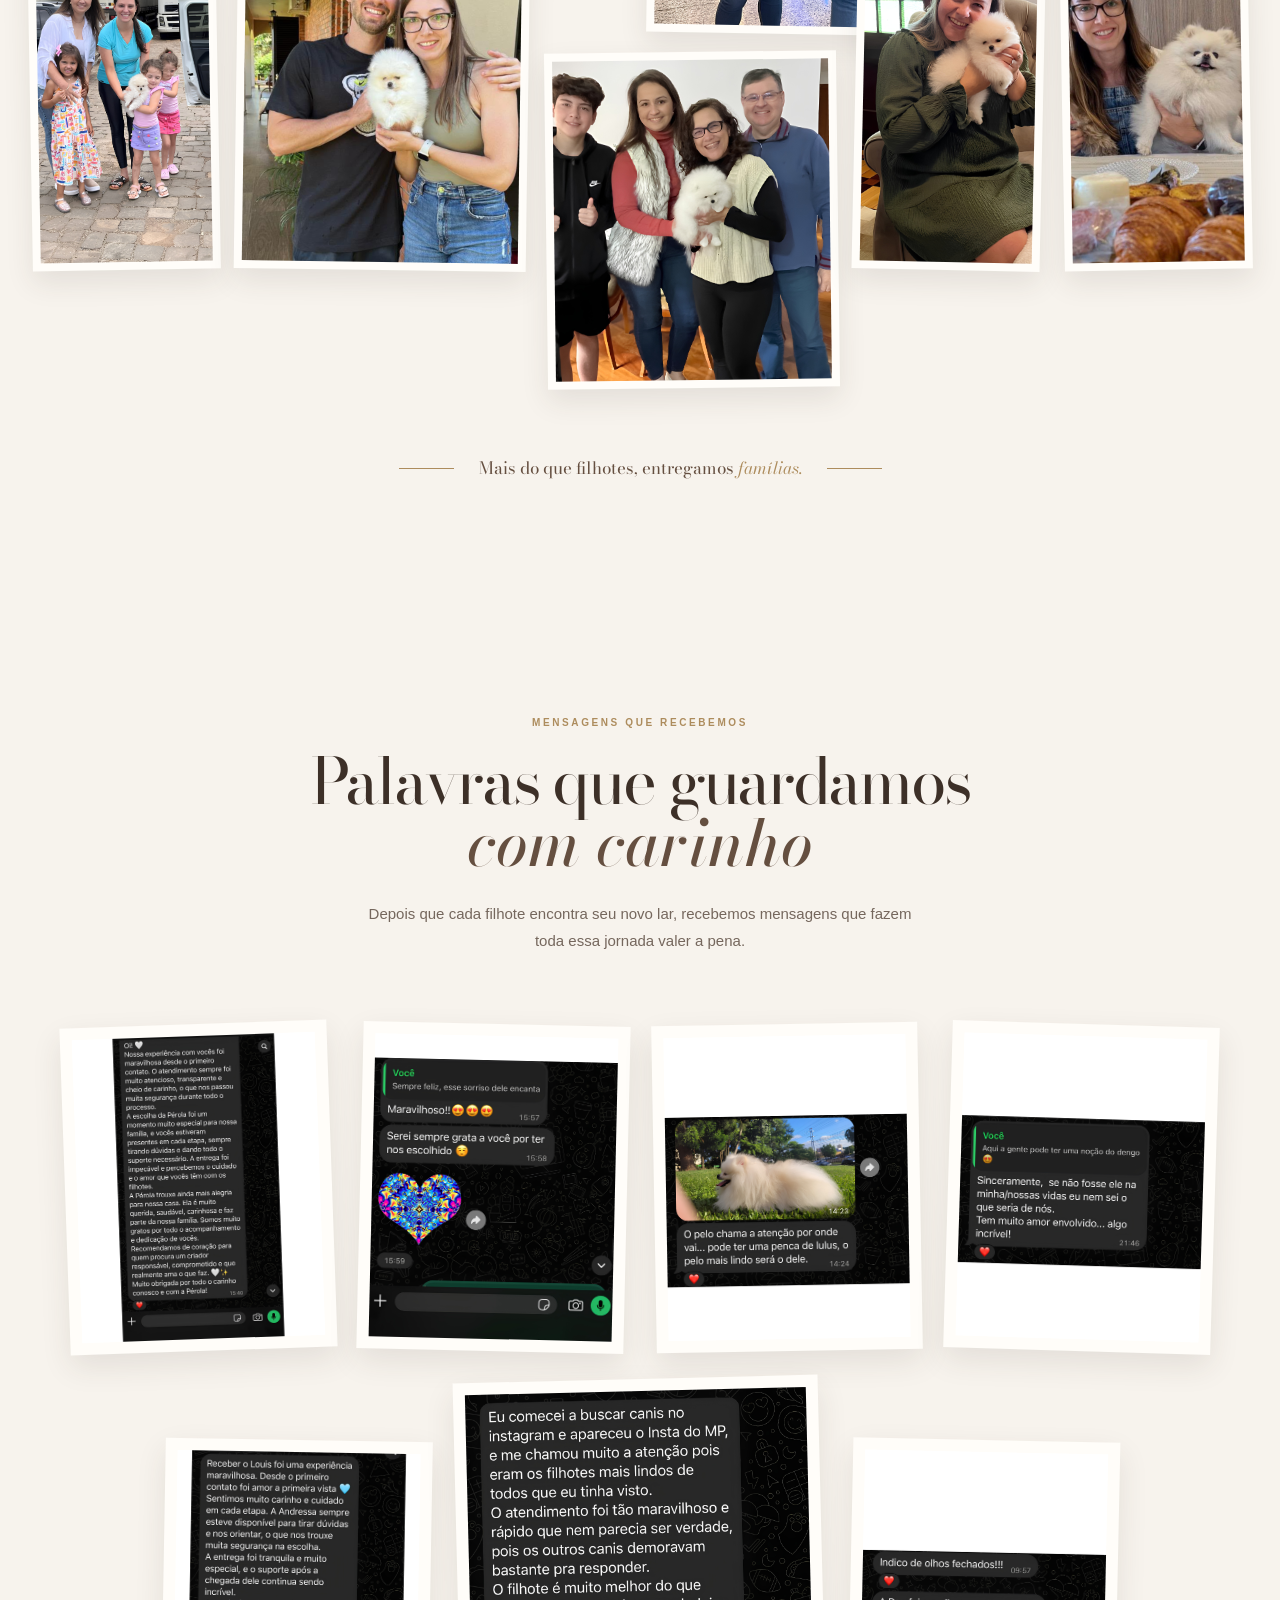
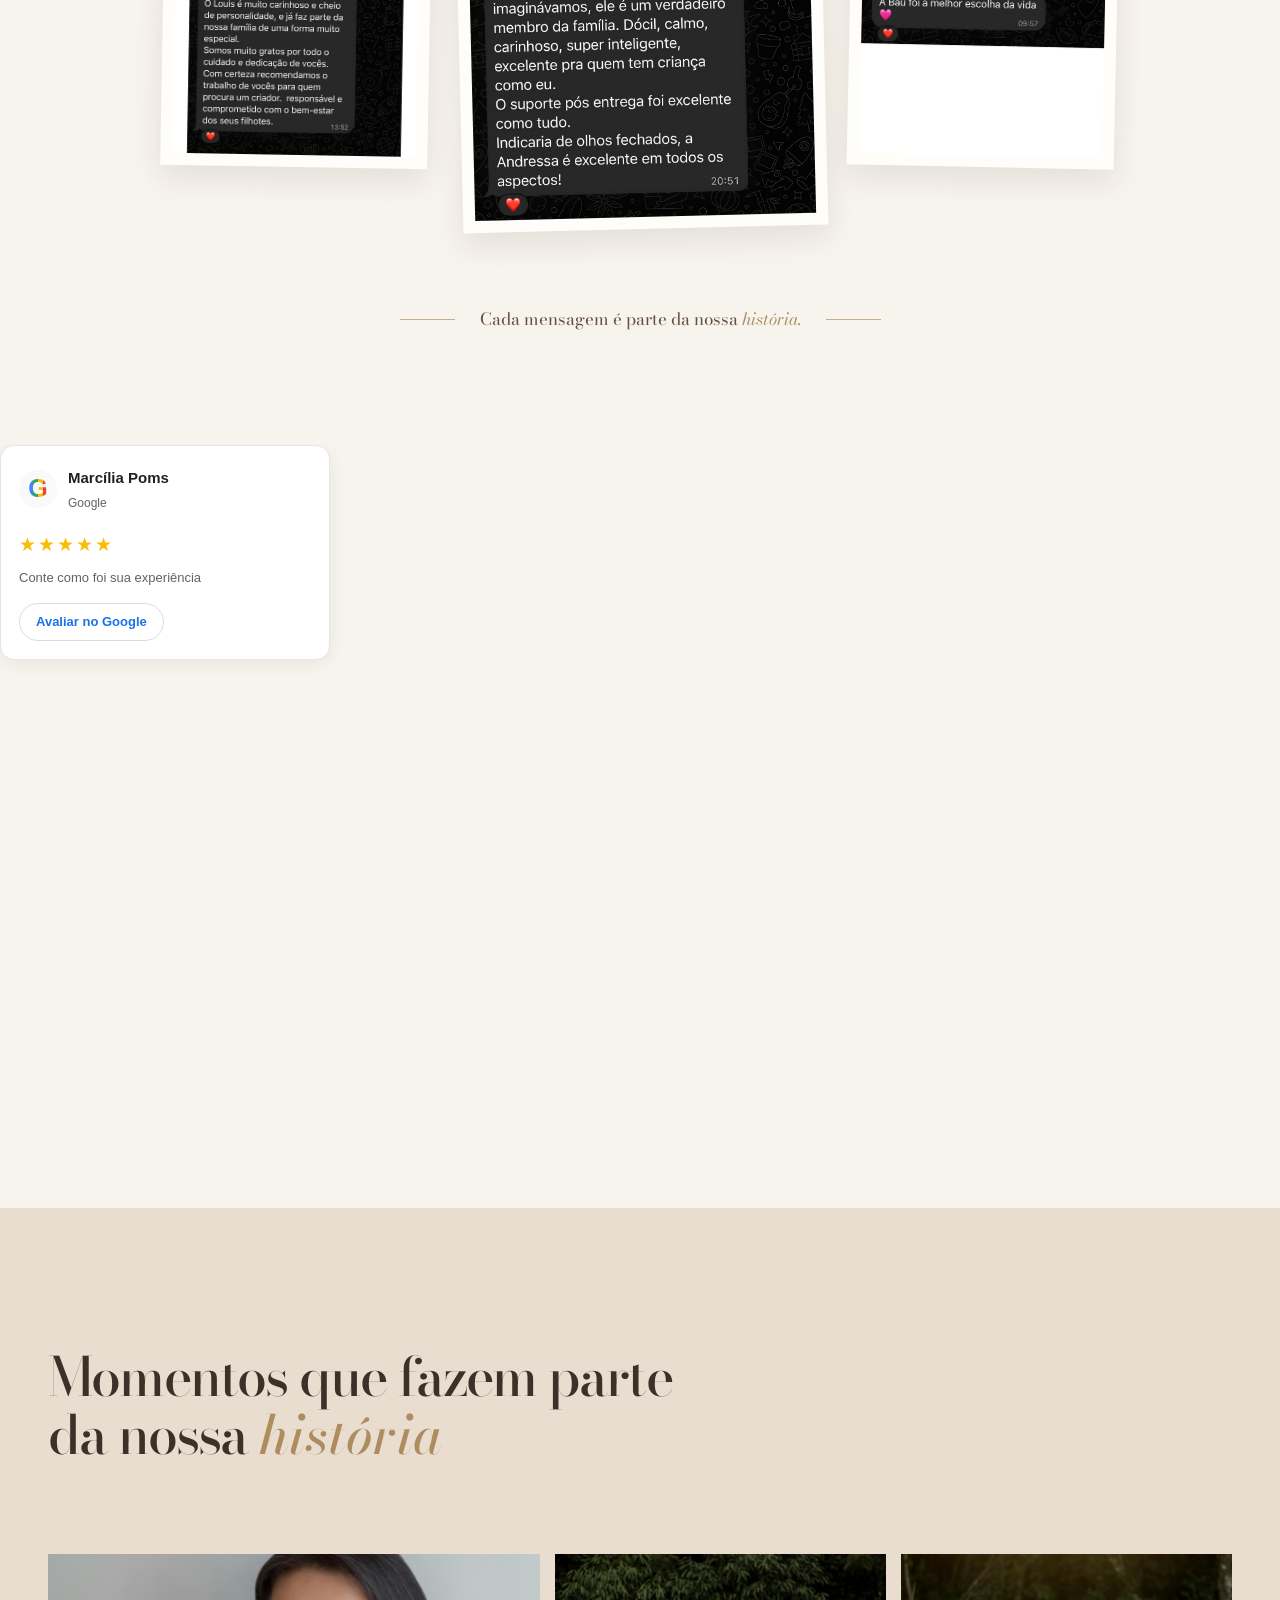
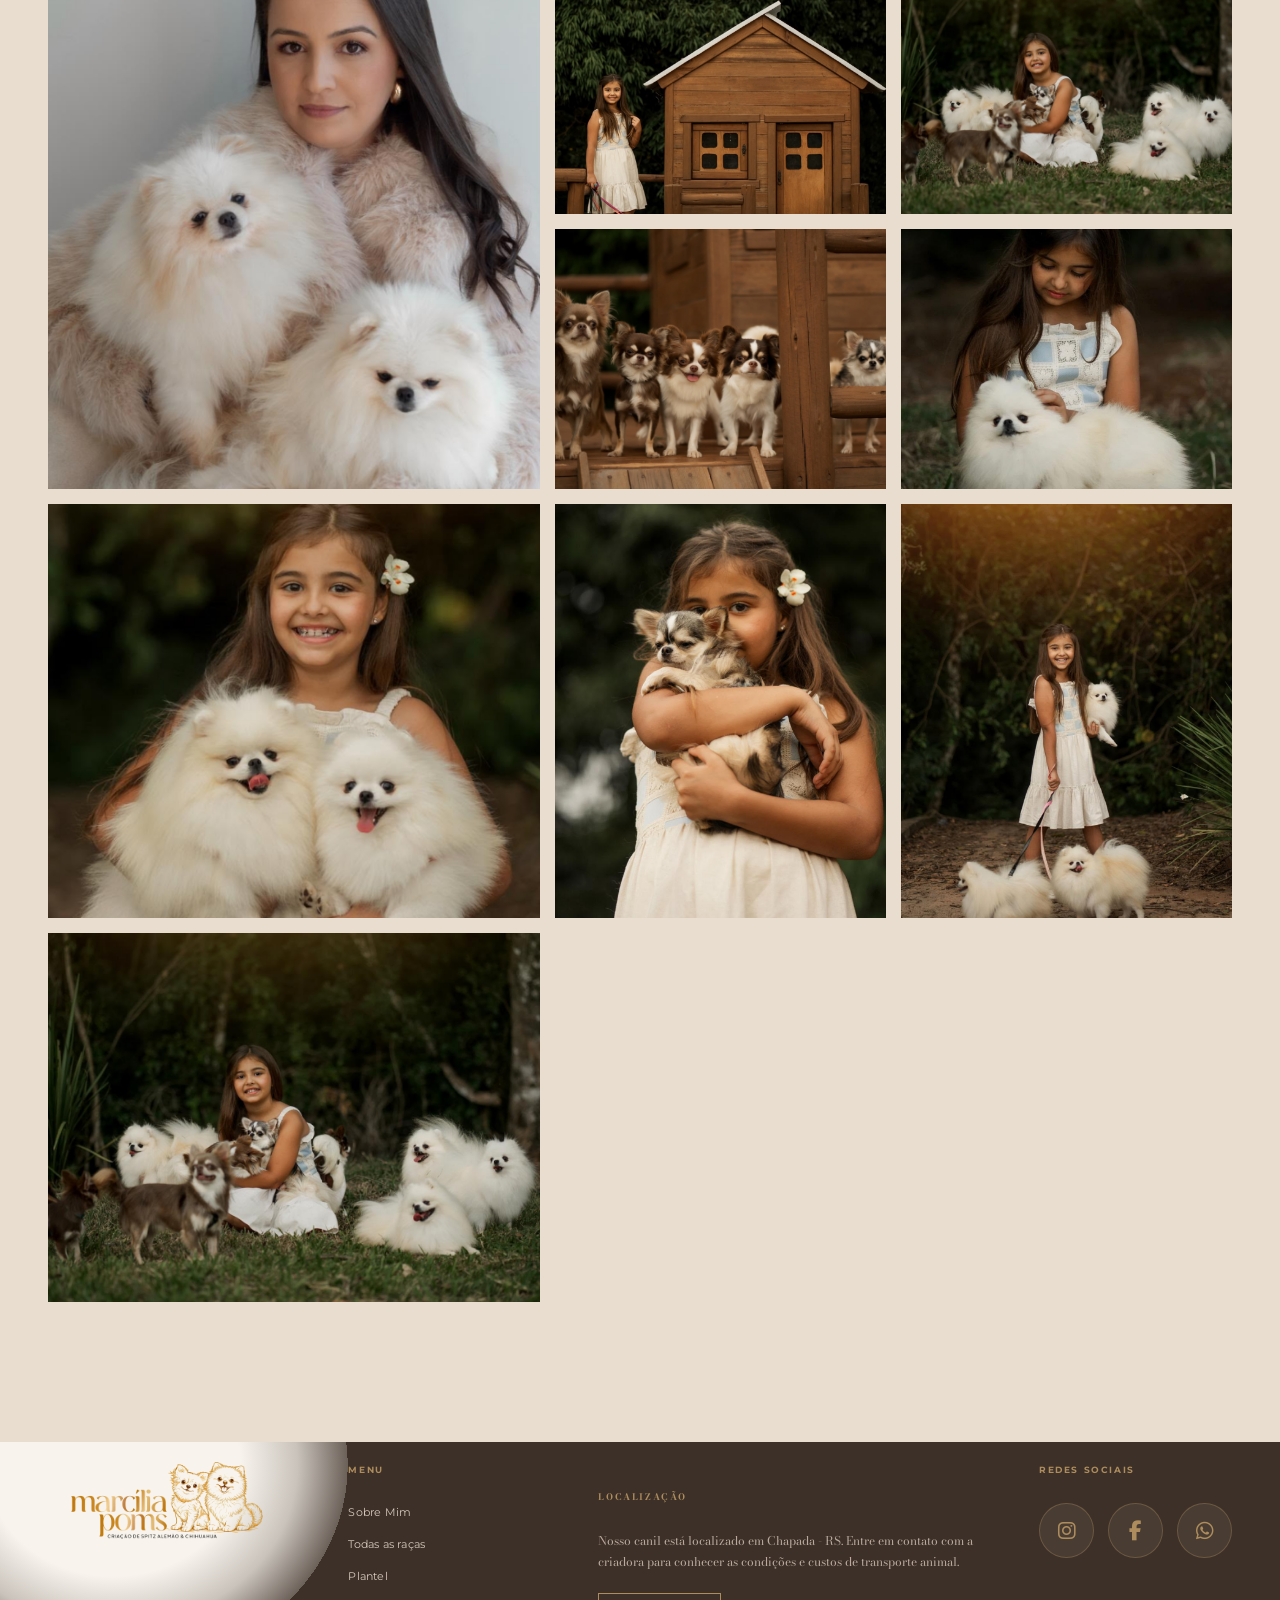
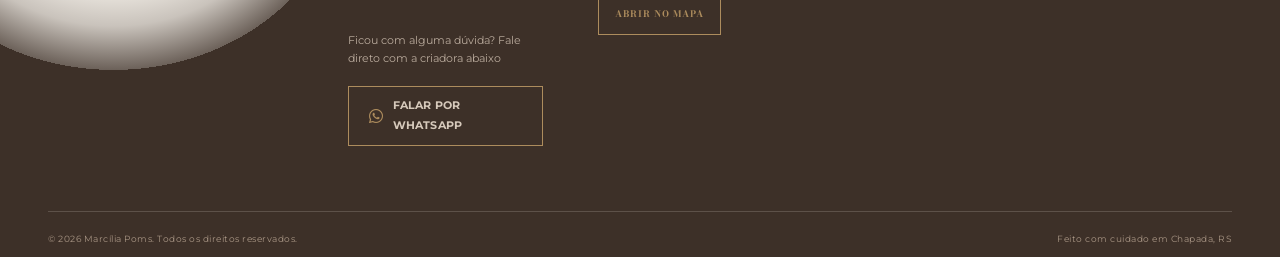
==== commit eccc6ec1: "espaço" ====
--- a/index.html
+++ b/index.html
@@ -163,7 +163,7 @@
 </p>
 
 <p>
-Em 2022, eu e meu marido,Evandro, procurávamos um companheiro para nossa filha, Maria Cecília, quando conhecemos o Spitz Alemão. Ao visitarmos um canil, eu me encantei pelo filhote macho, e o Evandro, pela fêmea. Assim, Brownie e Chantilly chegaram juntos às nossas vidas e despertaram em mim o desejo de compreender e construir uma criação verdadeiramente responsável.
+Em 2022, eu e meu marido, Evandro, procurávamos um companheiro para nossa filha, Maria Cecília, quando conhecemos o Spitz Alemão. Ao visitarmos um canil, eu me encantei pelo filhote macho, e o Evandro, pela fêmea. Assim, Brownie e Chantilly chegaram juntos às nossas vidas e despertaram em mim o desejo de compreender e construir uma criação verdadeiramente responsável.
 </p>
           <a class="button button-dark" href="historia.html">
             Conheça nossa história <span>↗</span>
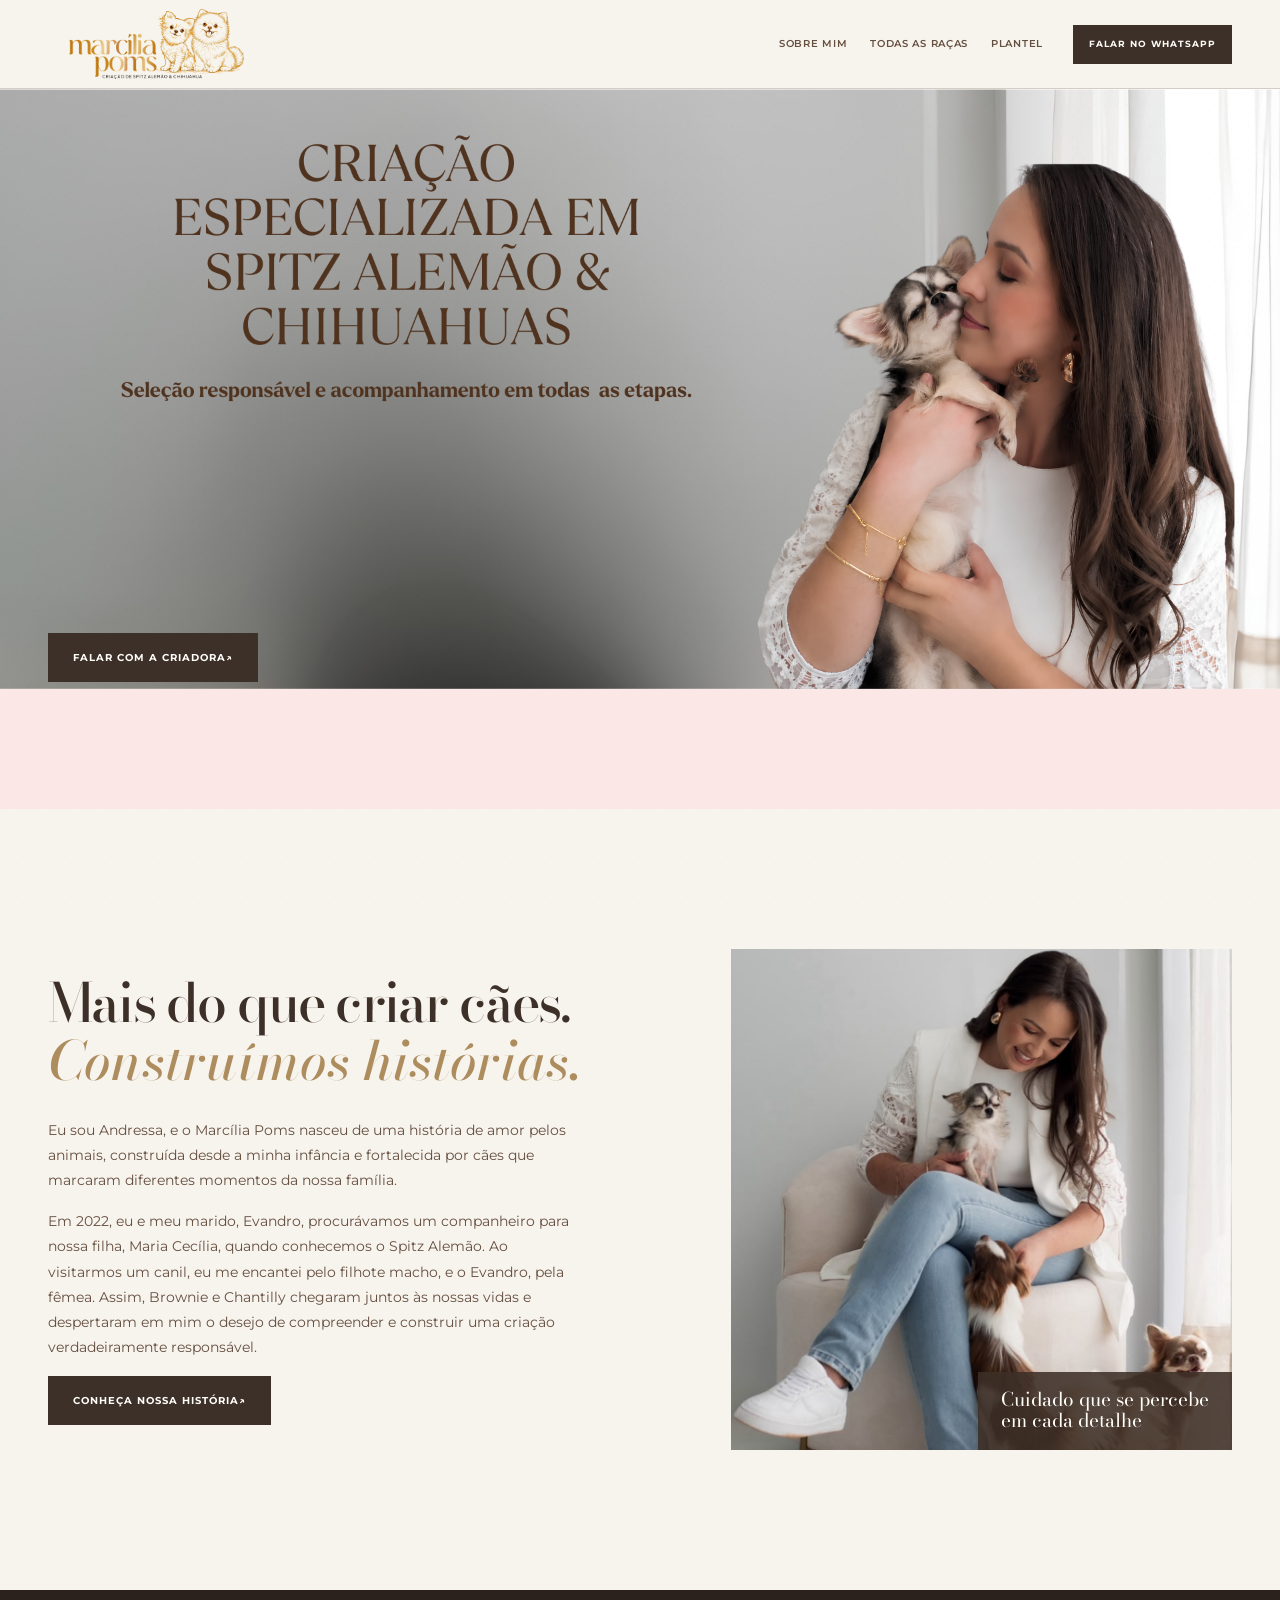
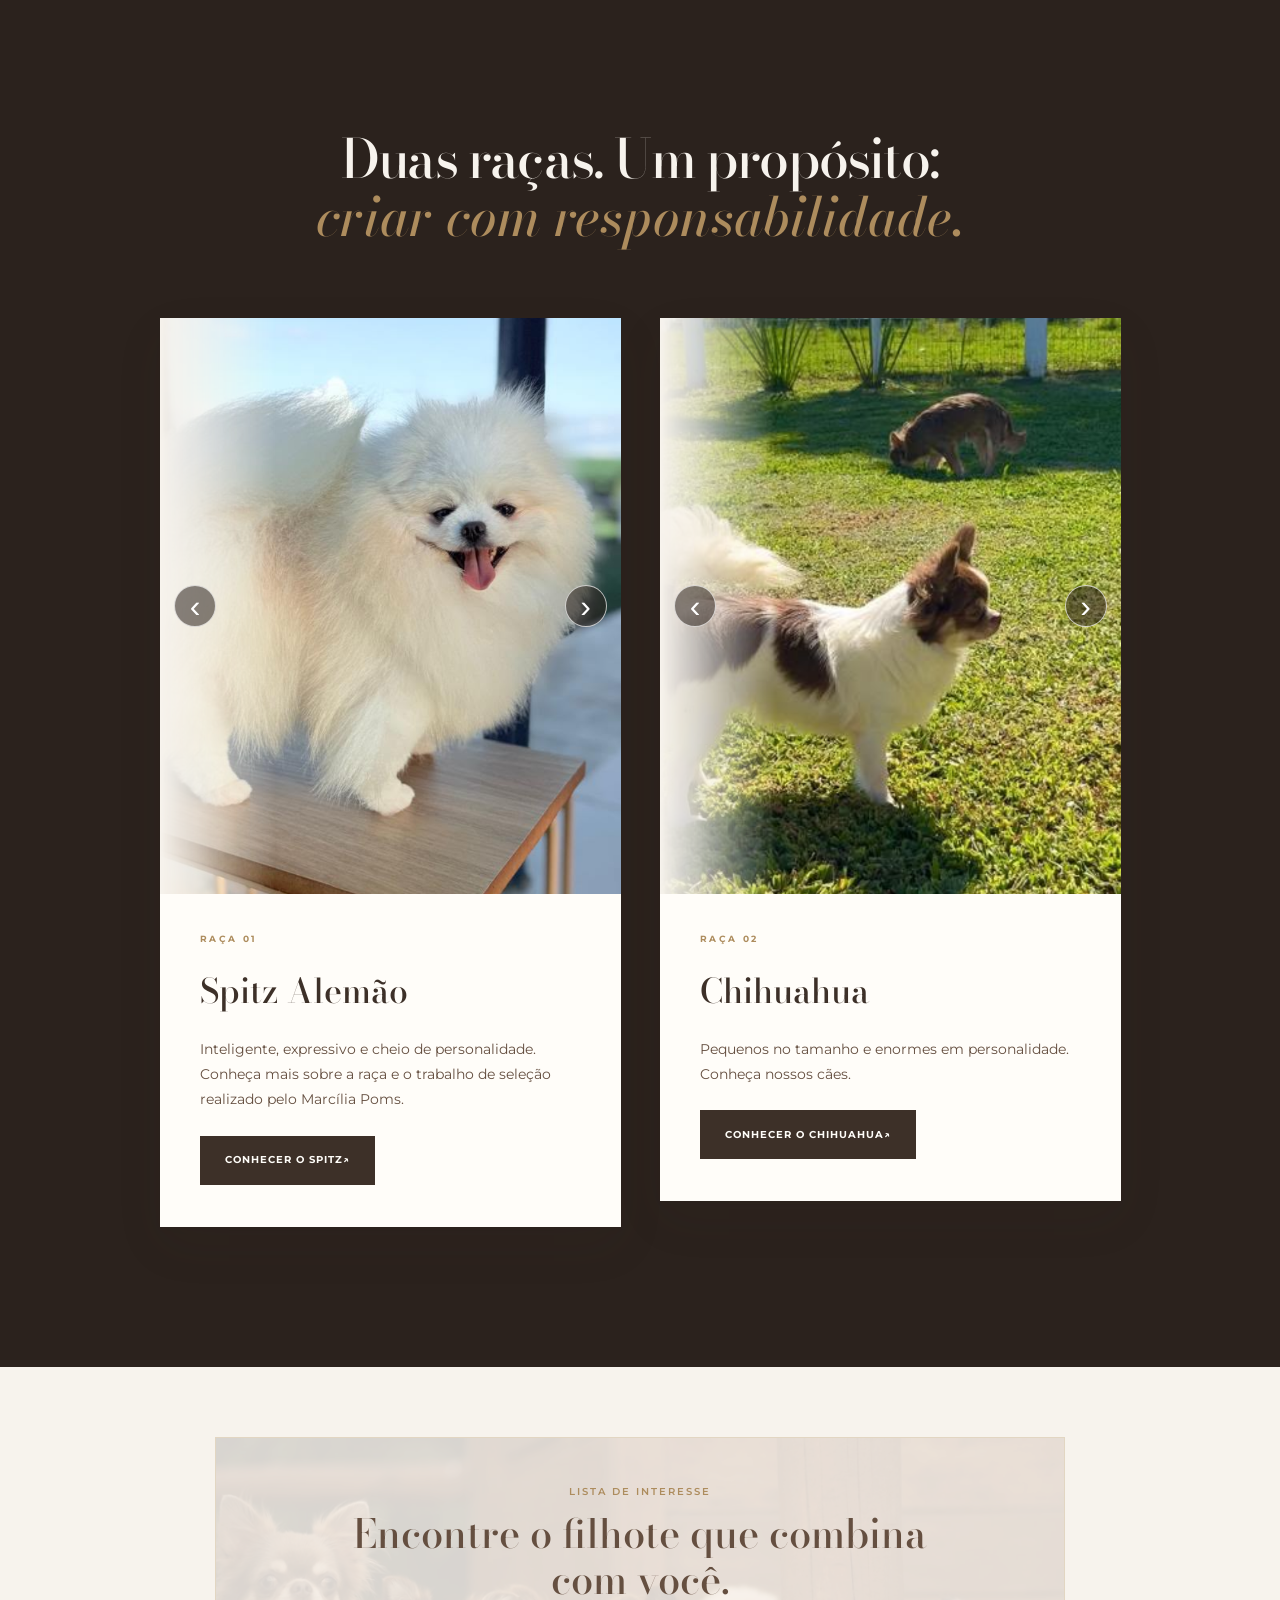
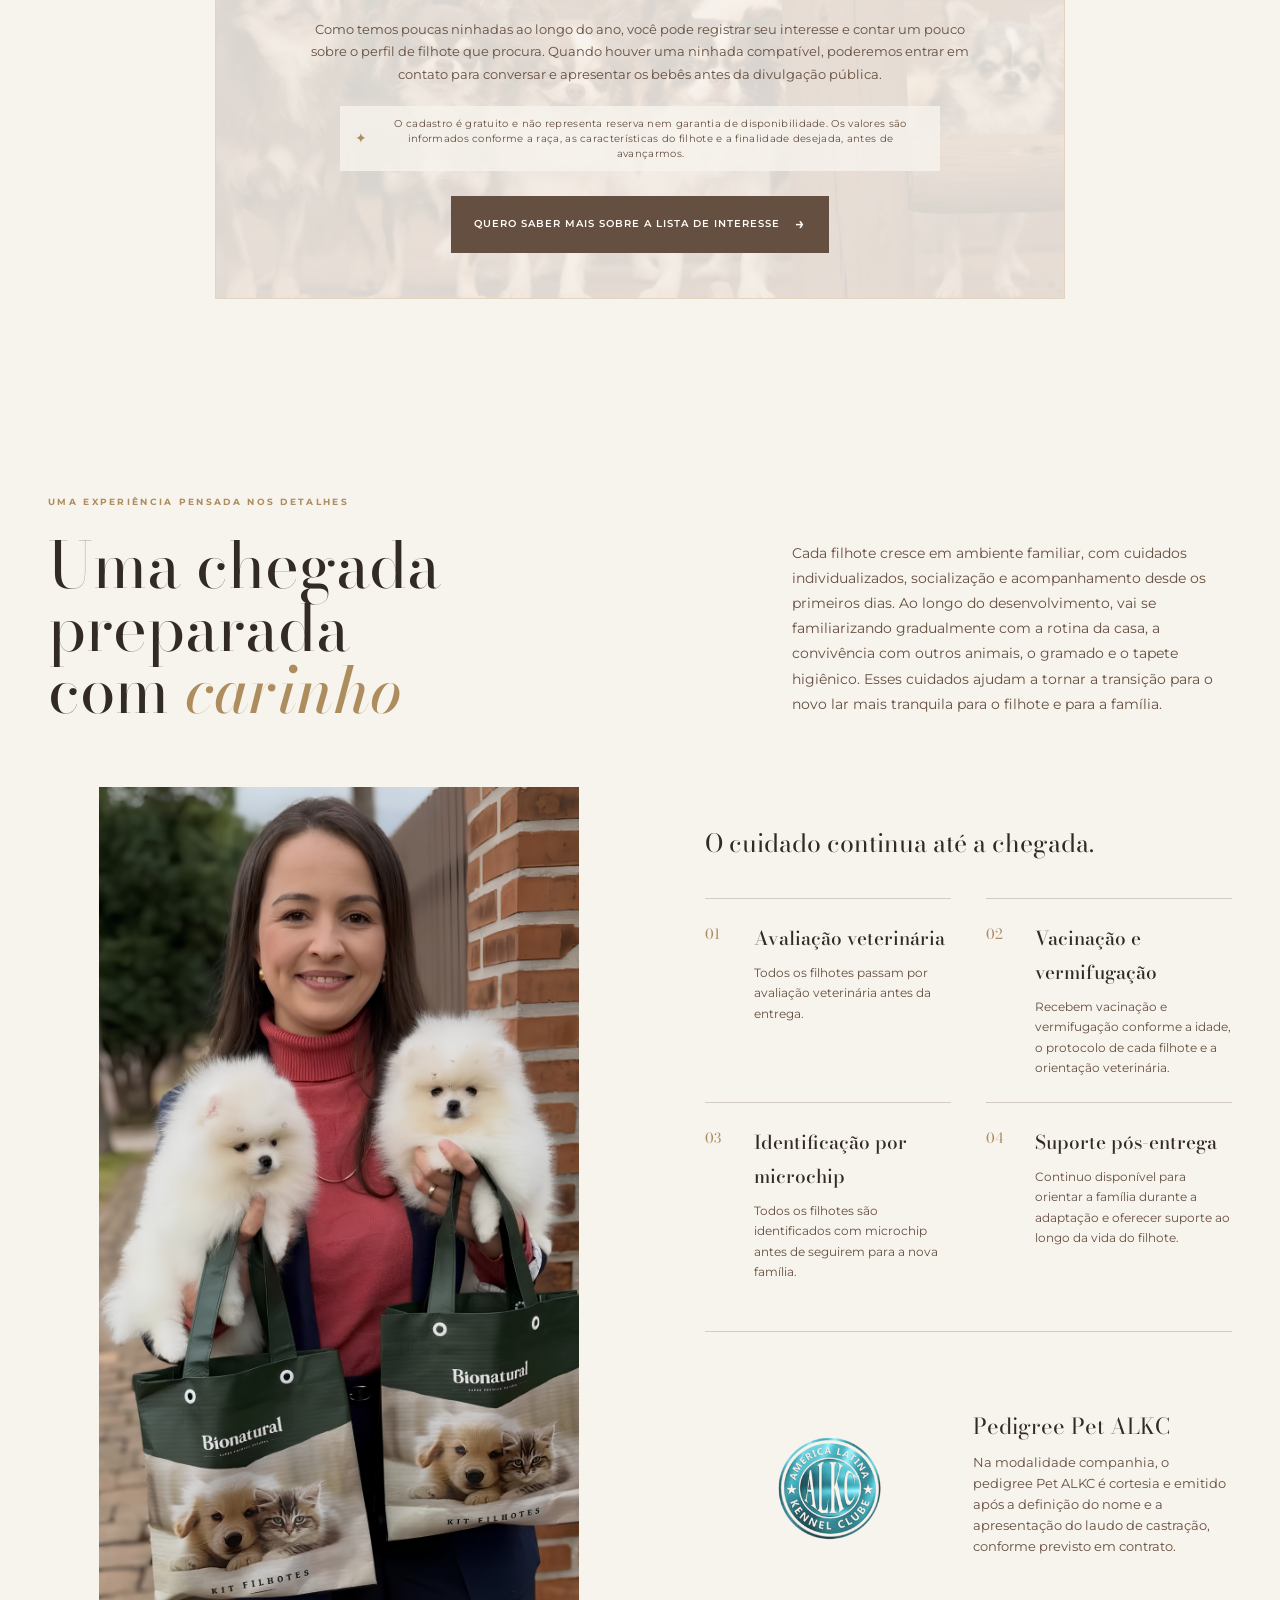
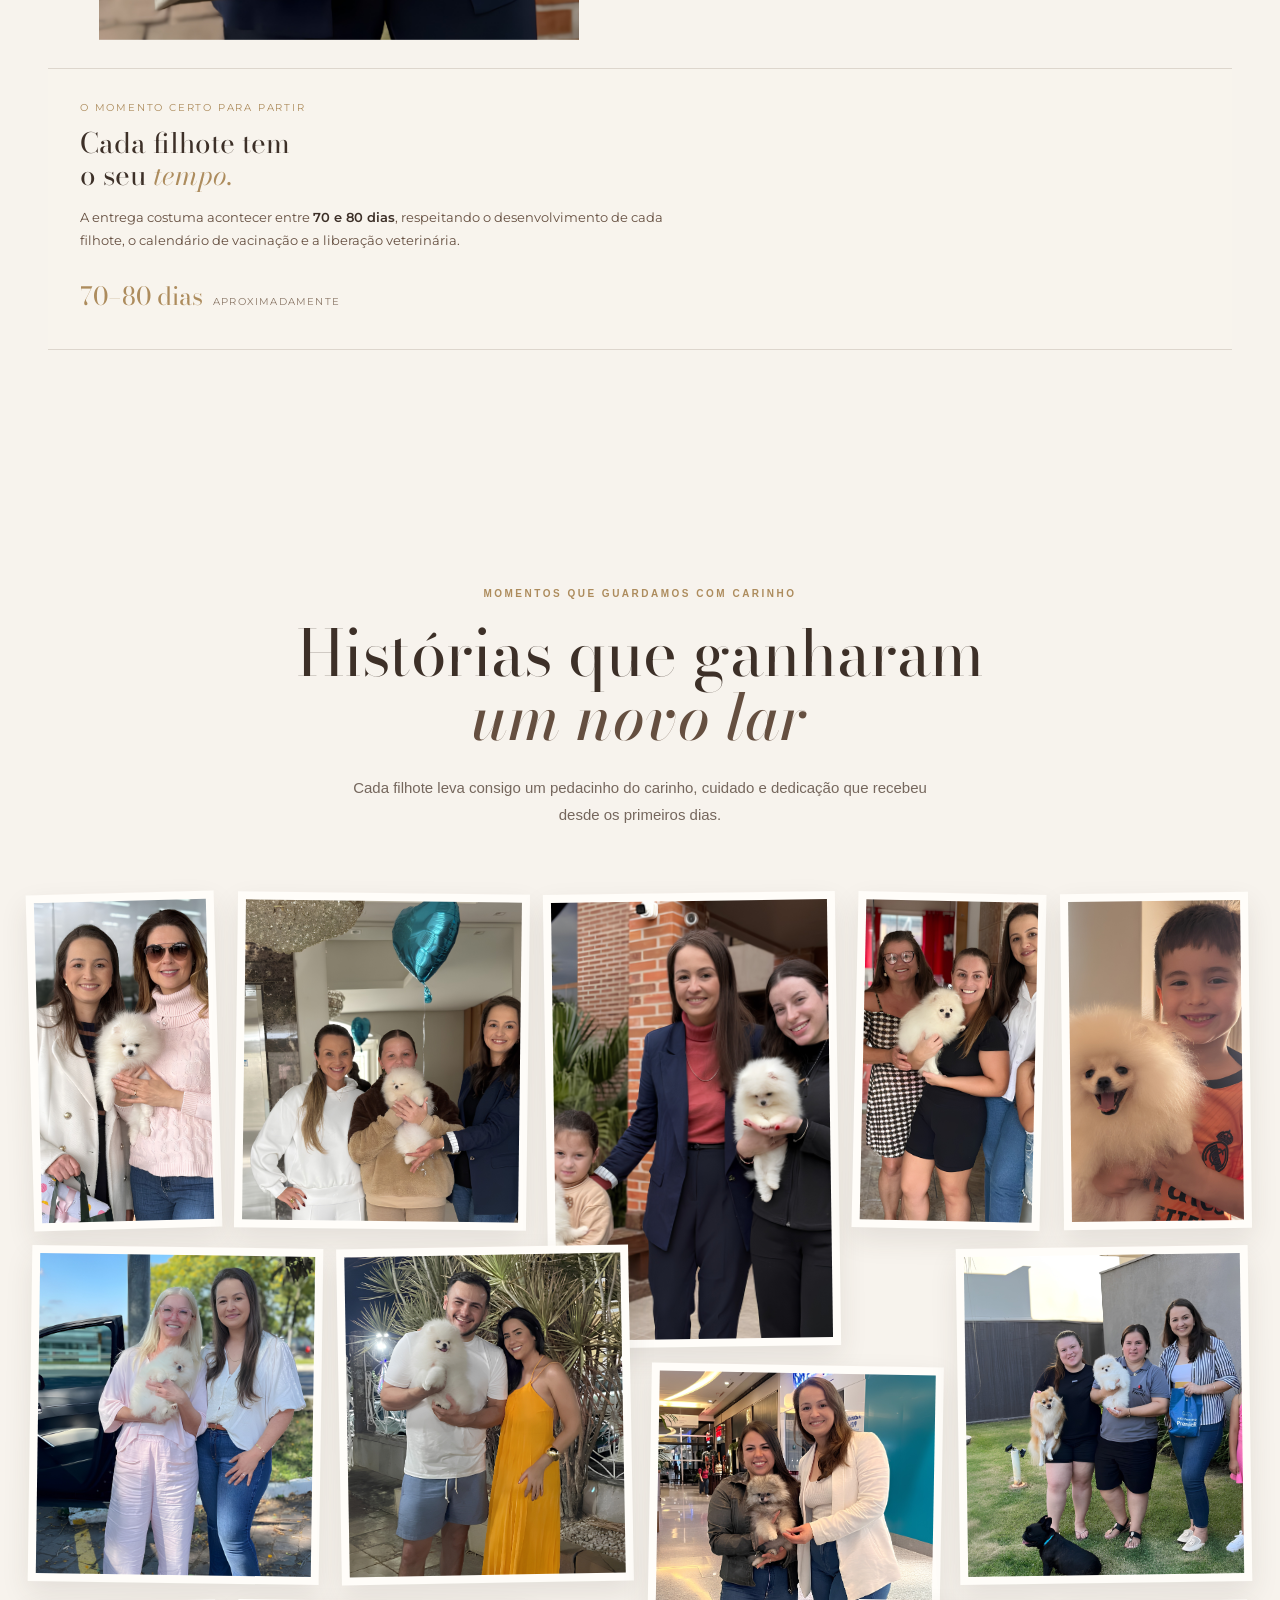
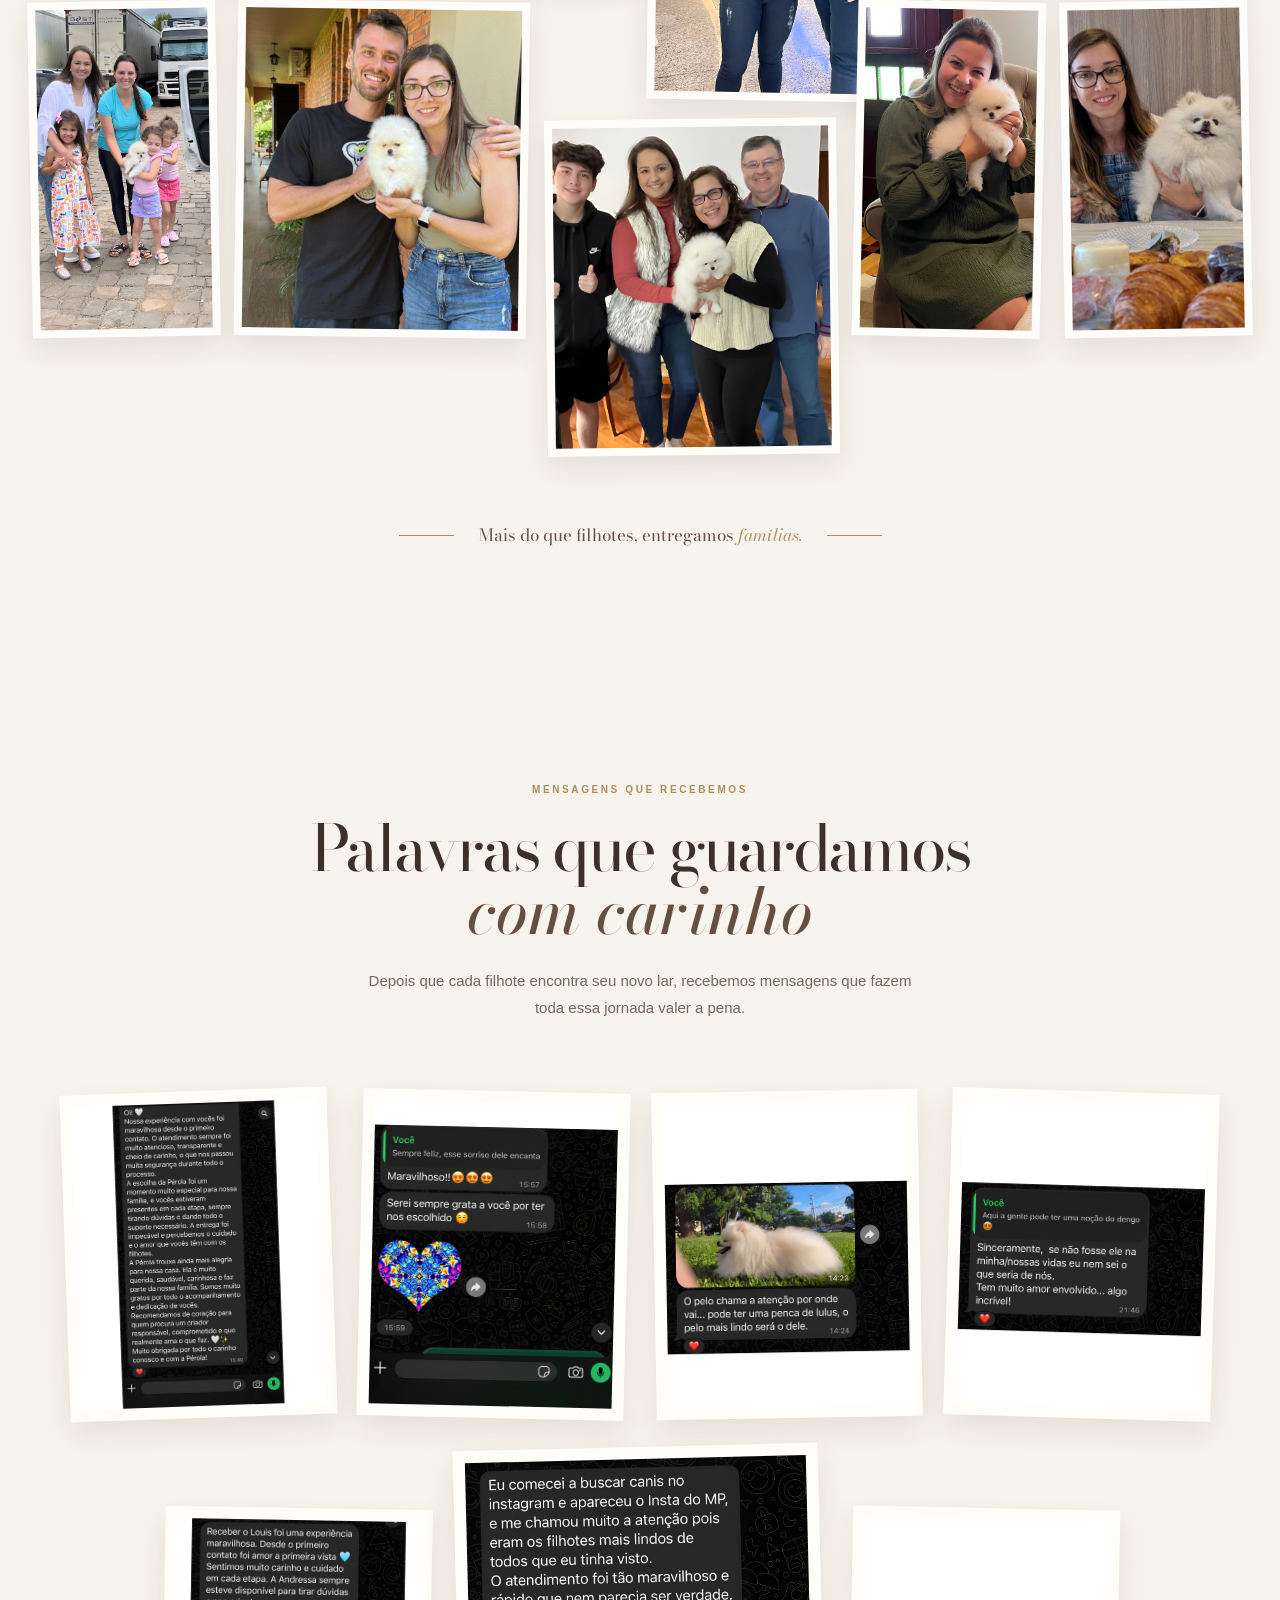
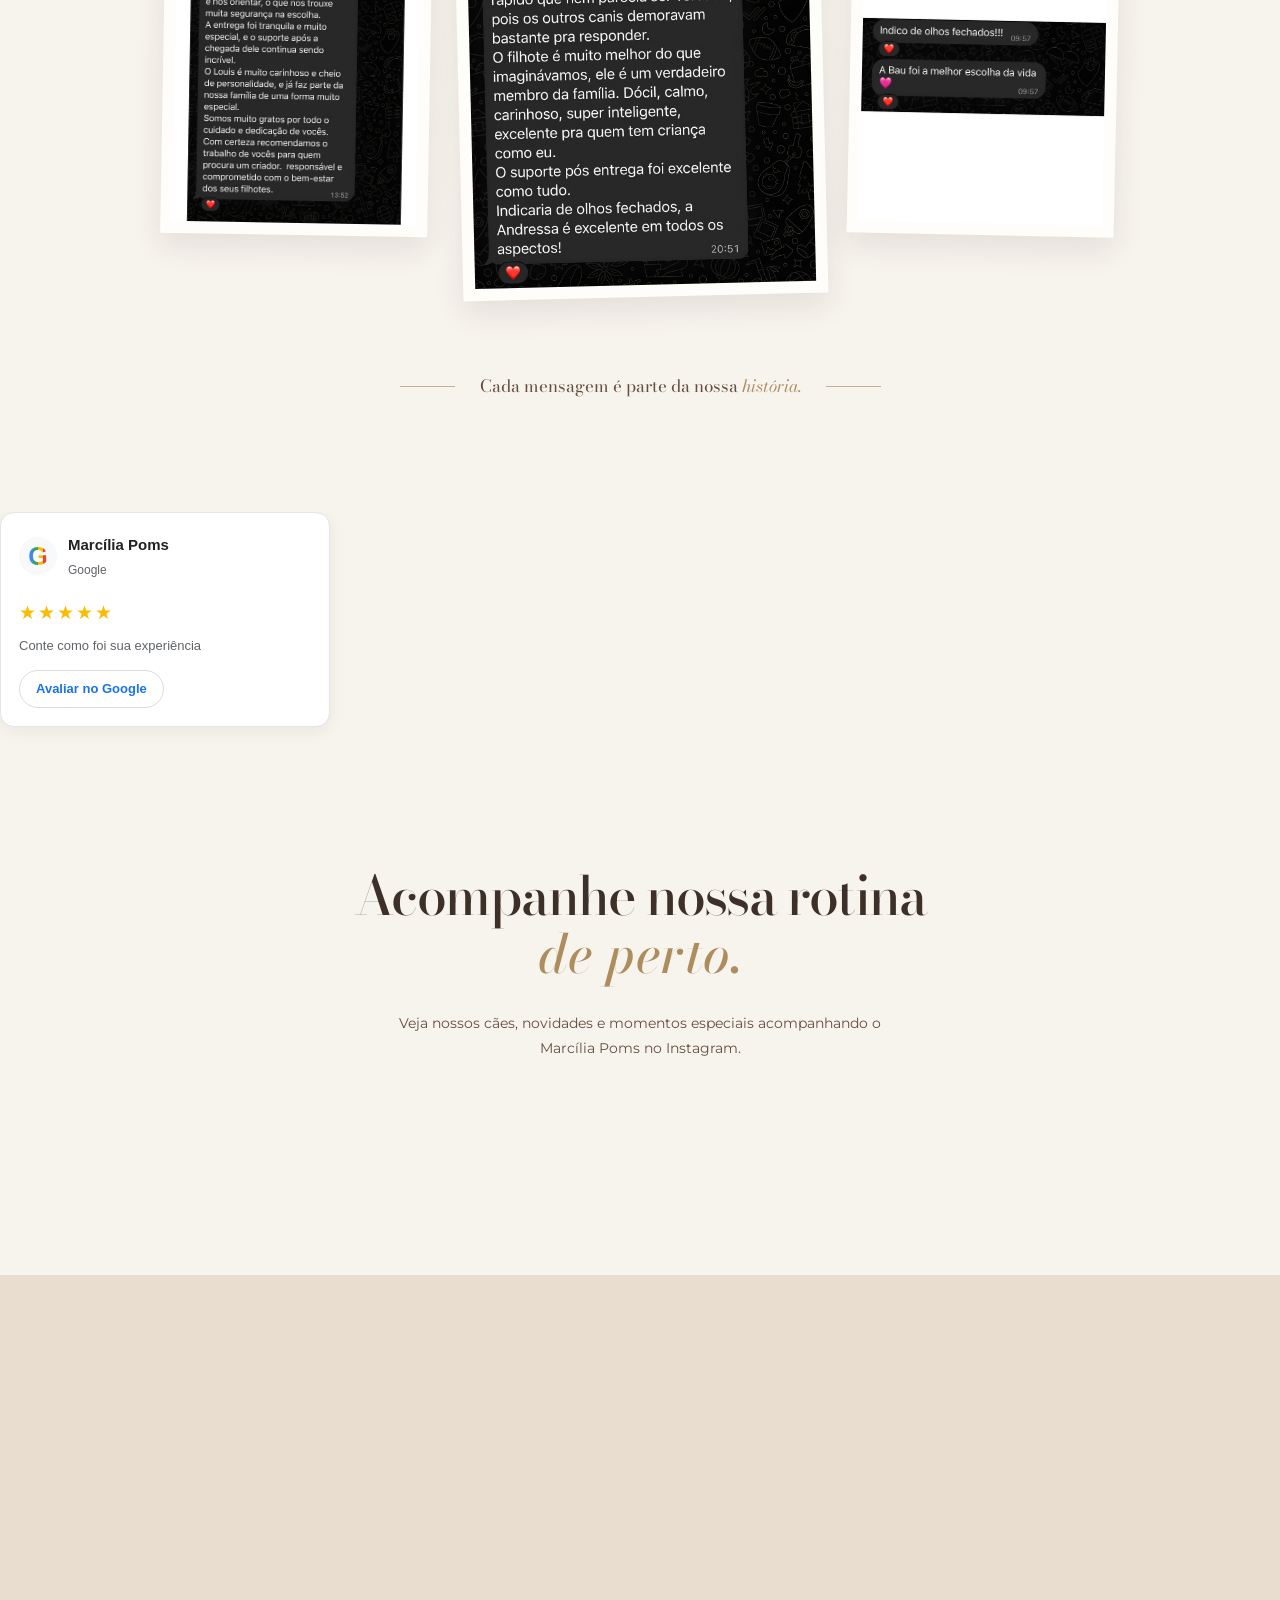
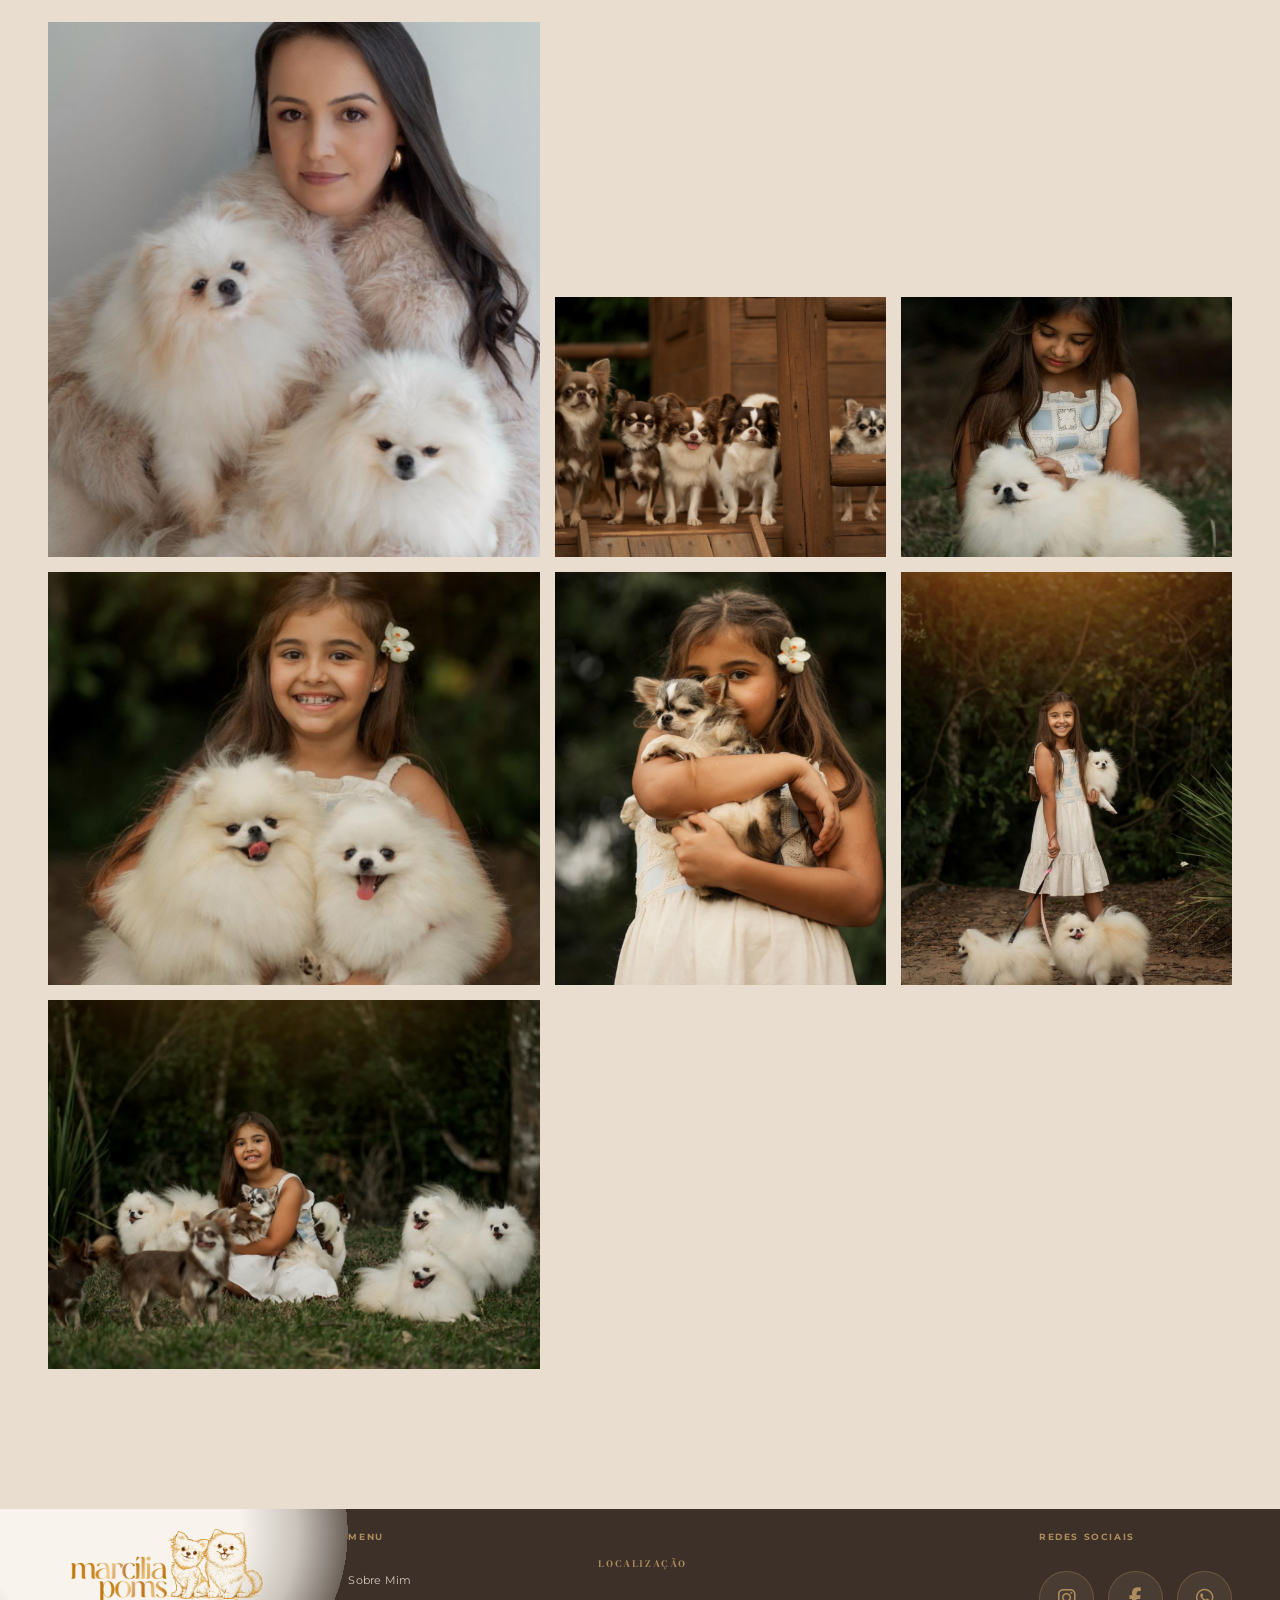
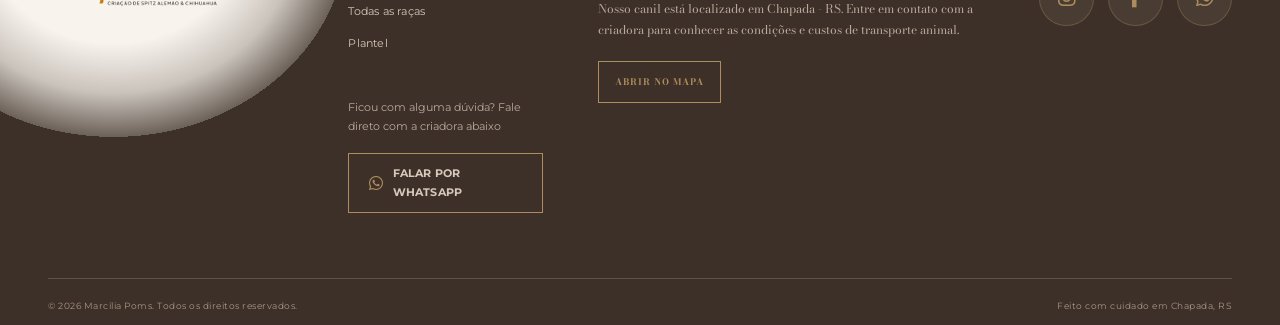
==== commit f4c04444: "atualização" ====
--- a/index.html
+++ b/index.html
@@ -27,12 +27,12 @@
 
 <meta
     property="og:image"
-    content="https://marciliapoms.vercel.app/assets/og-marciliapoms.png"
+    content="https://marciliapoms.com.br/assets/og-marciliapoms.png"
 >
 
 <meta
     property="og:url"
-    content="https://marciliapoms.vercel.app/"
+    content="https://marciliapoms.com.br/"
 >
 
 <meta
@@ -63,7 +63,7 @@
 
 <meta
     name="twitter:image"
-    content="https://SEU-DOMINIO.vercel.app/assets/og-marciliapoms.jpg"
+    content="https://marciliapoms.com.br/assets/og-marciliapoms.jpg"
 >
     <link rel="preconnect" href="https://fonts.googleapis.com">
 <link rel="preconnect" href="https://fonts.gstatic.com" crossorigin>
@@ -1128,7 +1128,7 @@
 
             <p class="section-lead">
                 Veja nossos cães, novidades e momentos especiais
-                acompanhando a Marcília Poms no Instagram.
+                acompanhando o Marcília Poms no Instagram.
             </p>
         </div>
 
--- a/style.css
+++ b/style.css
@@ -1685,20 +1685,24 @@
 }
 
 
-/* FOTO */
-
+
+/* FOTO — TAMANHO REDUZIDO */
 .arrival-image {
     position: relative;
+    width: 100%;
+    max-width: 480px;
+    margin: 0 auto;
     overflow: hidden;
-    aspect-ratio: 4 / 3;
+    aspect-ratio: auto;
 }
 
 .arrival-image img {
+    display: block;
     width: 100%;
-    height: 100%;
-    display: block;
-    object-fit: cover;
-}
+    height: auto;
+    object-fit: contain;
+}
+
 
 
 /* CONTEÚDO */
@@ -4863,4 +4867,191 @@
         max-width: 100%;
         padding: 16px;
     }
-}+}
+
+/* FOTO DOS FILHOTES — ABRIR EM TAMANHO GRANDE */
+.breed-carousel .breed-slide {
+    cursor: zoom-in;
+}
+
+/* Janela da foto ampliada */
+.breed-lightbox {
+    position: fixed;
+    inset: 0;
+    z-index: 99999;
+    display: none;
+    align-items: center;
+    justify-content: center;
+    padding: 24px;
+    background: rgba(20, 16, 14, 0.94);
+}
+
+.breed-lightbox.is-open {
+    display: flex;
+}
+
+.breed-lightbox img {
+    display: block;
+    max-width: 95vw;
+    max-height: 90vh;
+    width: auto;
+    height: auto;
+    object-fit: contain;
+}
+
+.breed-lightbox-close {
+    position: absolute;
+    top: 16px;
+    right: 22px;
+    width: 44px;
+    height: 44px;
+    border: 0;
+    border-radius: 50%;
+    background: rgba(255, 255, 255, 0.14);
+    color: #fff;
+    font-size: 32px;
+    line-height: 1;
+    cursor: pointer;
+}
+
+@media (max-width: 600px) {
+    .breed-lightbox {
+        padding: 12px;
+    }
+
+    .breed-lightbox img {
+        max-width: 96vw;
+        max-height: 84vh;
+    }
+}
+
+.breed-carousel .breed-slide.active {
+    cursor: zoom-in;
+}
+
+.breed-lightbox {
+    position: fixed;
+    inset: 0;
+    z-index: 999999;
+    display: none;
+    align-items: center;
+    justify-content: center;
+    padding: 20px;
+    background: rgba(20, 16, 14, 0.95);
+}
+
+.breed-lightbox.is-open {
+    display: flex;
+}
+
+.breed-lightbox img {
+    display: block;
+    max-width: 95vw;
+    max-height: 90vh;
+    width: auto;
+    height: auto;
+    object-fit: contain;
+}
+
+.breed-lightbox-close {
+    position: absolute;
+    top: 15px;
+    right: 20px;
+    z-index: 2;
+    width: 44px;
+    height: 44px;
+    border: 0;
+    border-radius: 50%;
+    background: #fff;
+    color: #382115;
+    font-size: 30px;
+    cursor: pointer;
+}
+/* Permite clicar na foto ativa para ampliar */
+.breed-carousel .breed-slide.active {
+    pointer-events: auto !important;
+    cursor: zoom-in !important;
+}
+/* Centralizar a imagem ampliada na tela */
+.lightbox.is-open {
+    display: flex !important;
+    align-items: center !important;
+    justify-content: center !important;
+    position: fixed !important;
+    inset: 0 !important;
+    padding: 20px !important;
+    box-sizing: border-box !important;
+    z-index: 99999 !important;
+}
+
+.lightbox.is-open img {
+    display: block !important;
+    max-width: 95vw !important;
+    max-height: 90vh !important;
+    width: auto !important;
+    height: auto !important;
+    object-fit: contain !important;
+    object-position: center center !important;
+    margin: auto !important;
+}
+
+.lightbox-close {
+    position: absolute !important;
+    top: 15px !important;
+    right: 20px !important;
+    z-index: 100000 !important;
+}
+
+/* FOTO AMPLIADA DO PLANTEL */
+.lightbox.is-open {
+    position: fixed !important;
+    inset: 0 !important;
+    display: flex !important;
+    align-items: center !important;
+    justify-content: center !important;
+    padding: 20px !important;
+    box-sizing: border-box !important;
+    z-index: 99999 !important;
+}
+
+.lightbox.is-open img {
+    display: block !important;
+    width: auto !important;
+    height: auto !important;
+    max-width: 95vw !important;
+    max-height: 90vh !important;
+    object-fit: contain !important;
+    object-position: center !important;
+    margin: auto !important;
+}
+
+.kennel-carousel .kennel-slide.active {
+    cursor: zoom-in;
+}
+
+/* GALERIA DO PLANTEL — FOTO AMPLIADA */
+.lightbox.is-open {
+    position: fixed !important;
+    inset: 0 !important;
+    display: flex !important;
+    align-items: center !important;
+    justify-content: center !important;
+    padding: 20px !important;
+    box-sizing: border-box !important;
+    z-index: 99999 !important;
+}
+
+.lightbox.is-open img {
+    display: block !important;
+    width: auto !important;
+    height: auto !important;
+    max-width: 95vw !important;
+    max-height: 90vh !important;
+    object-fit: contain !important;
+    object-position: center !important;
+    margin: auto !important;
+}
+
+.plantel-gallery-item {
+    cursor: zoom-in;
+}
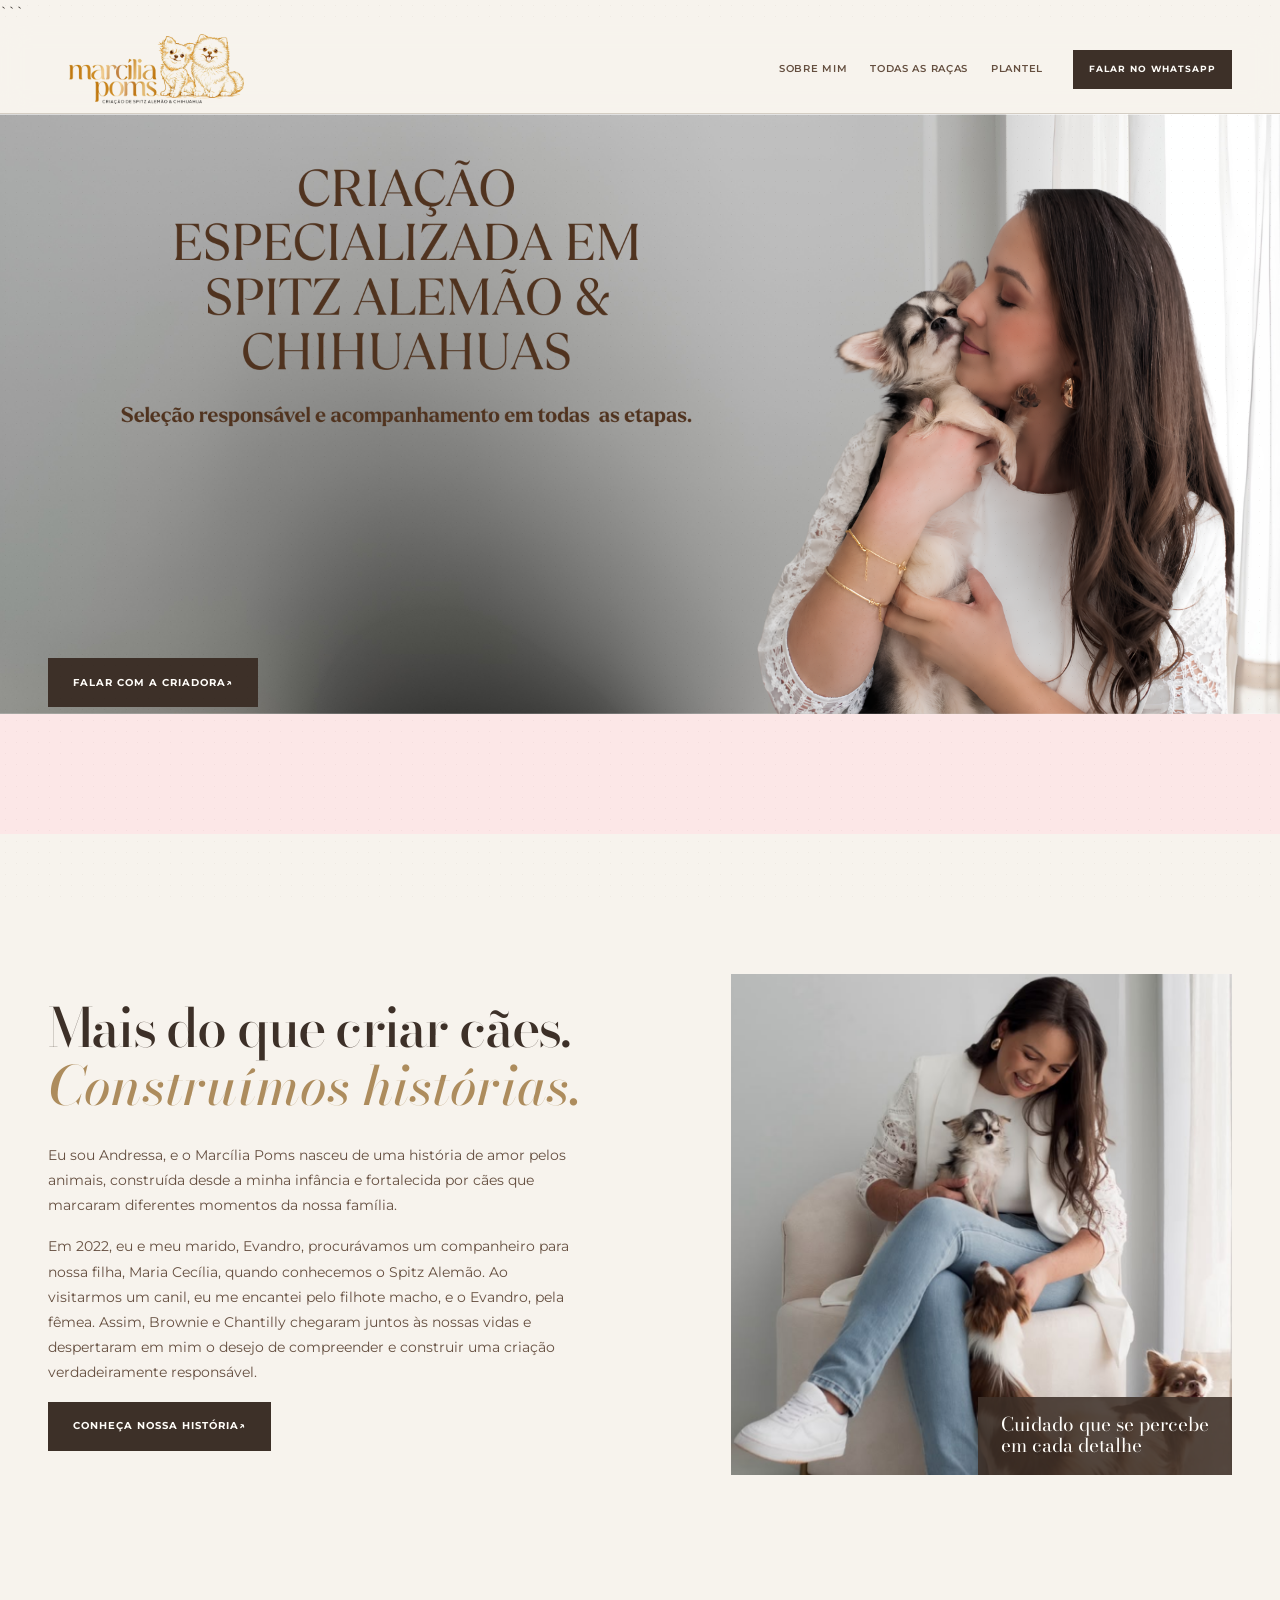
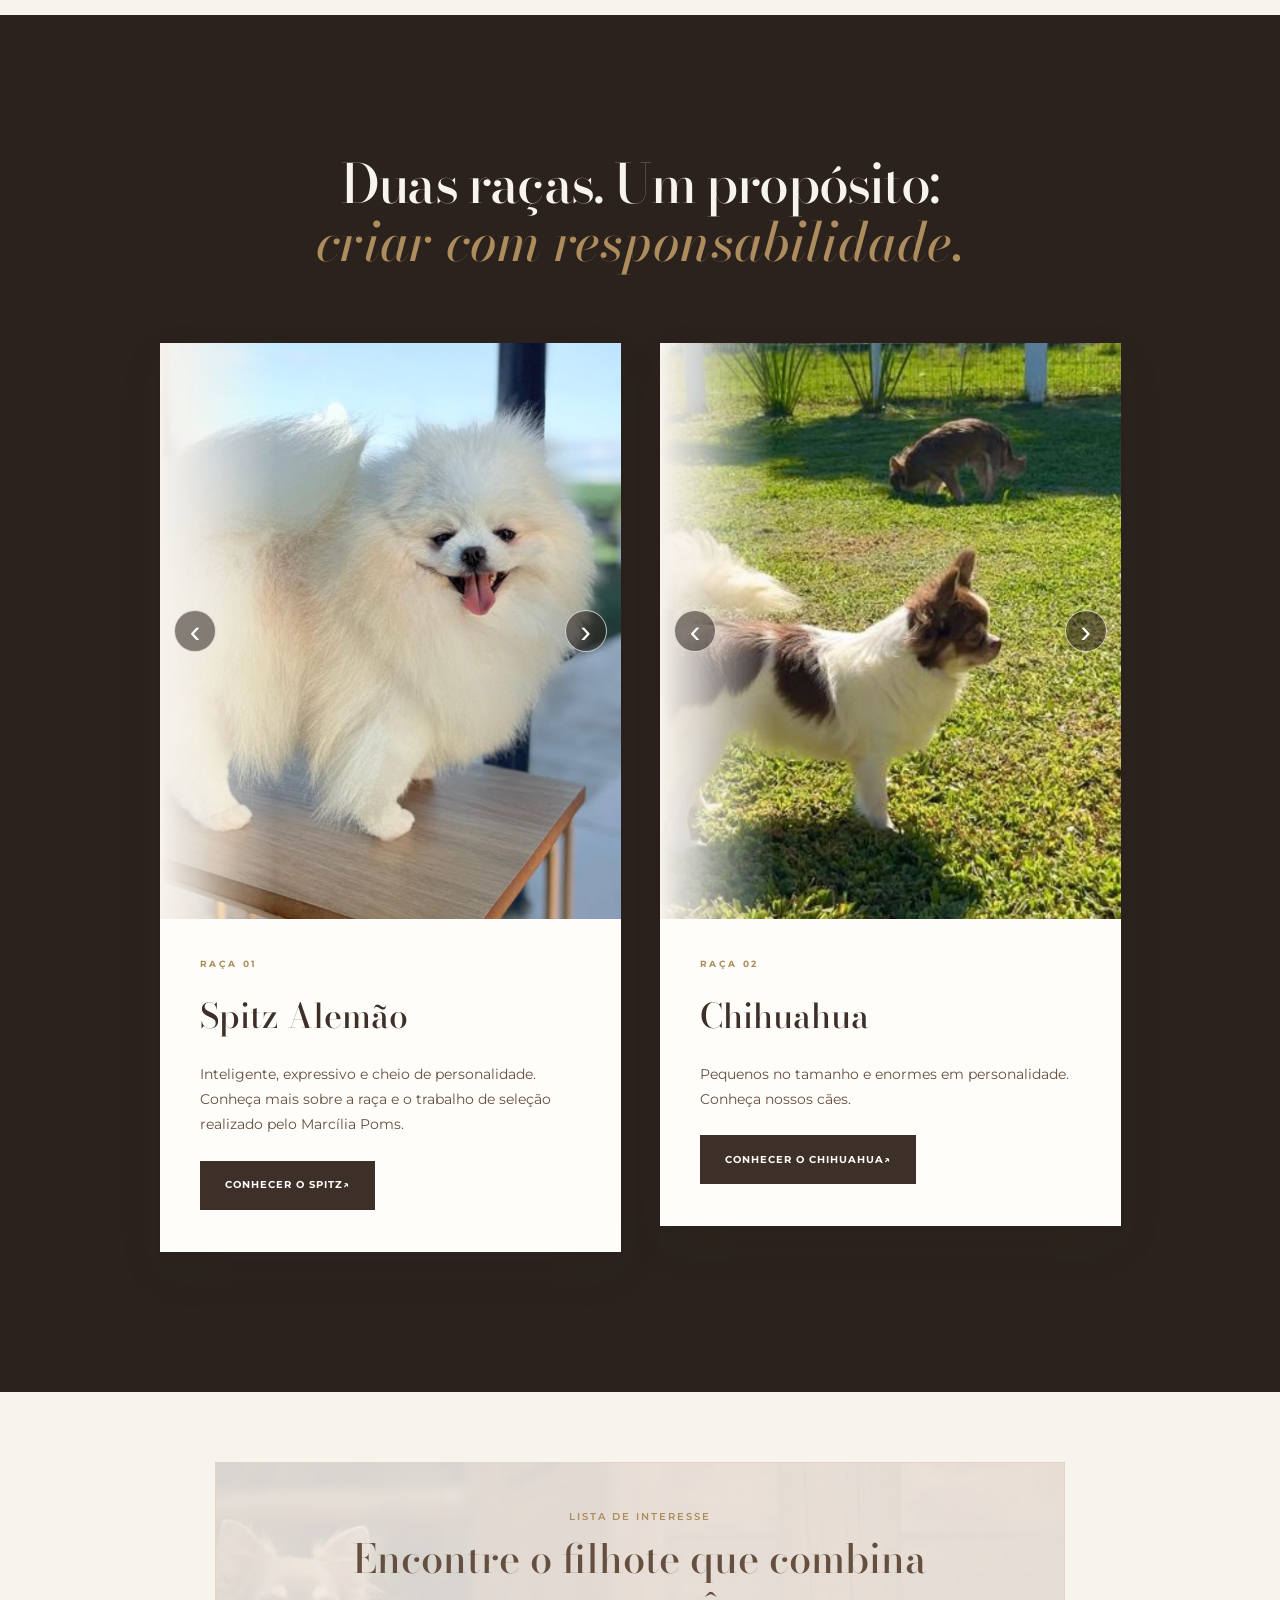
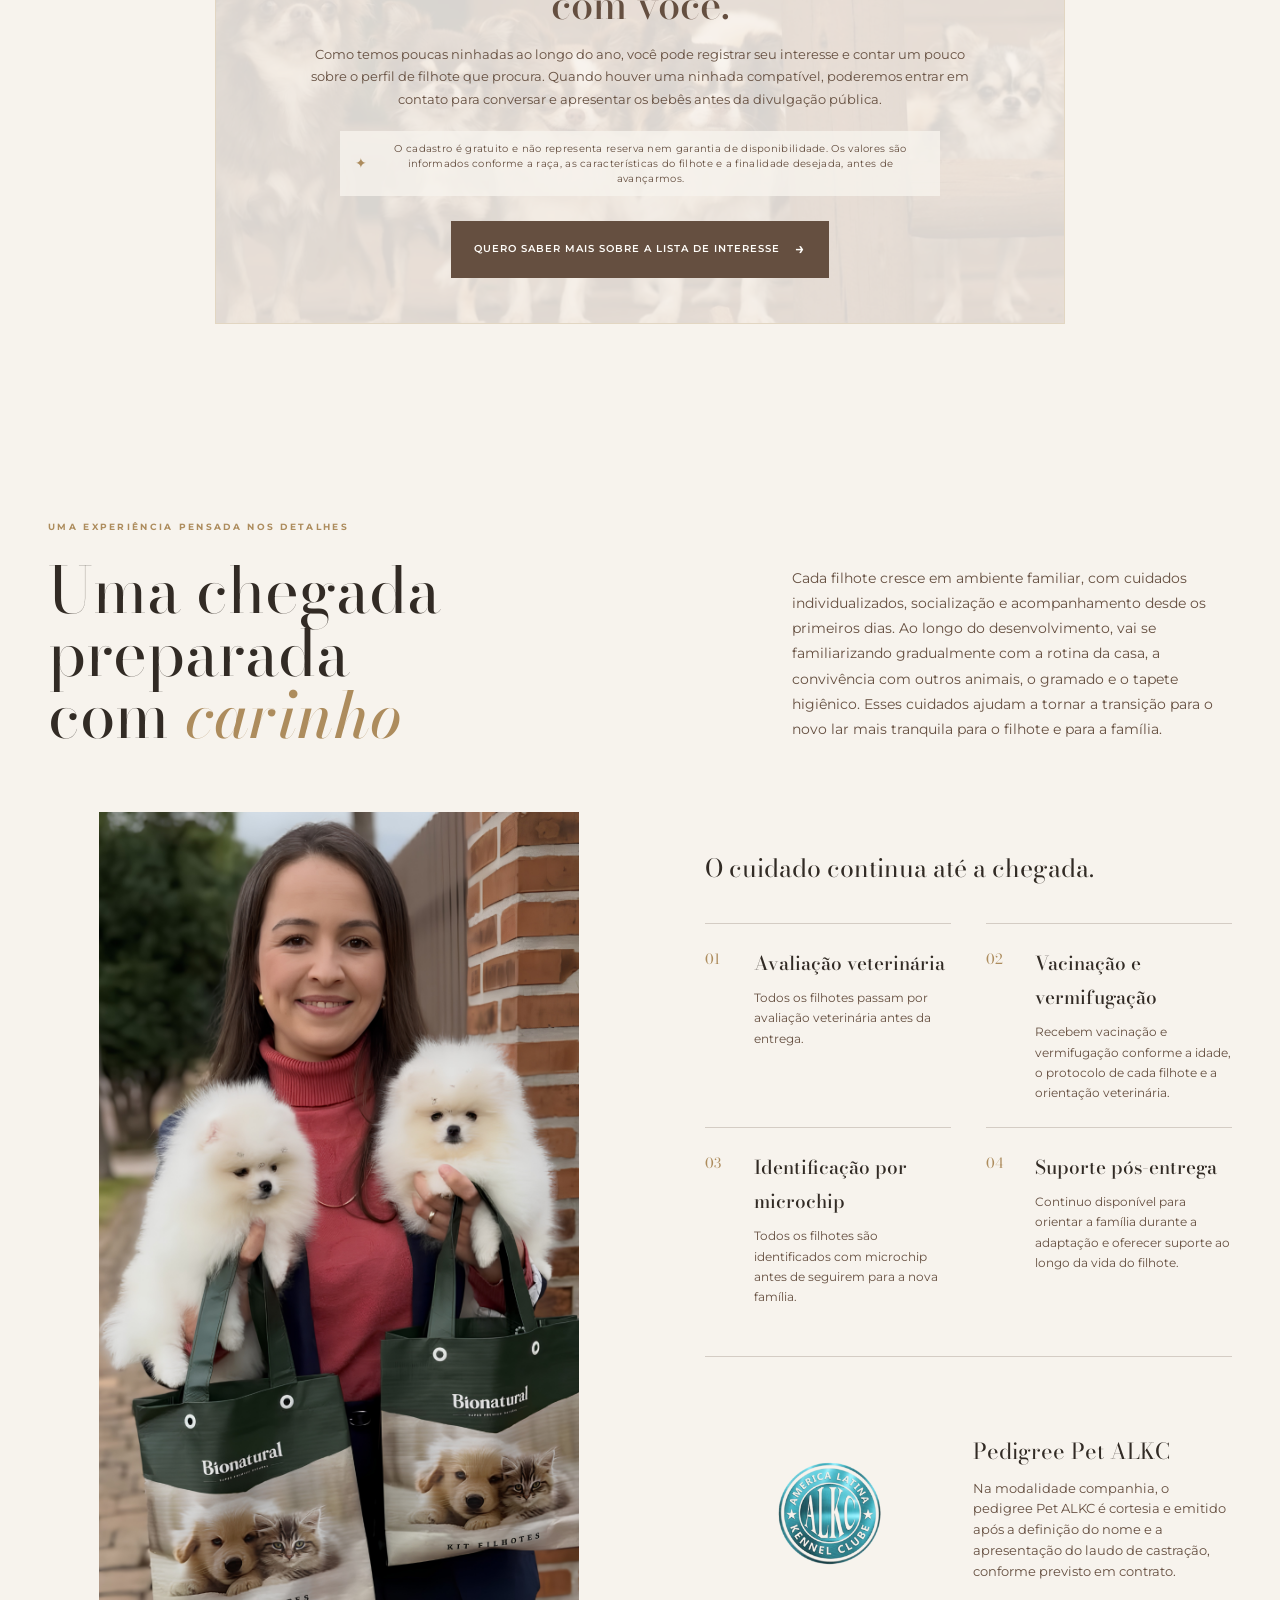
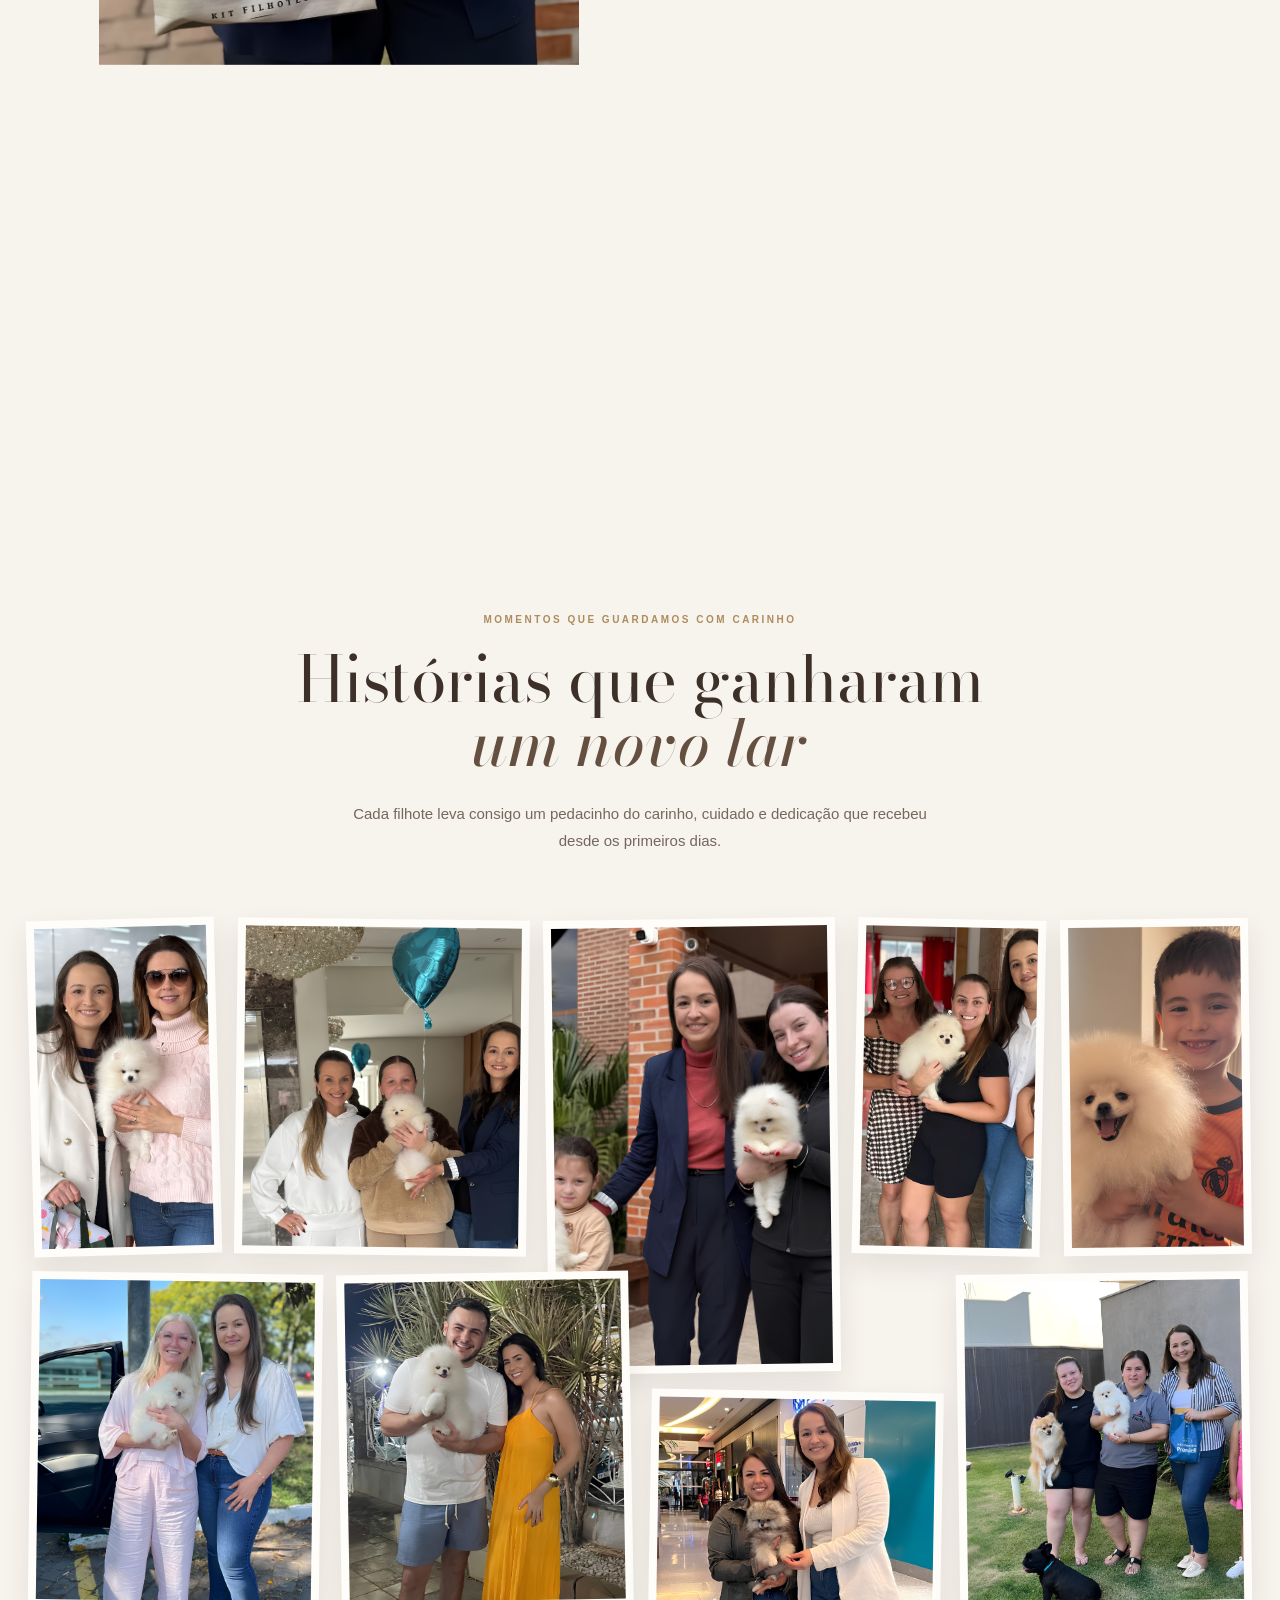
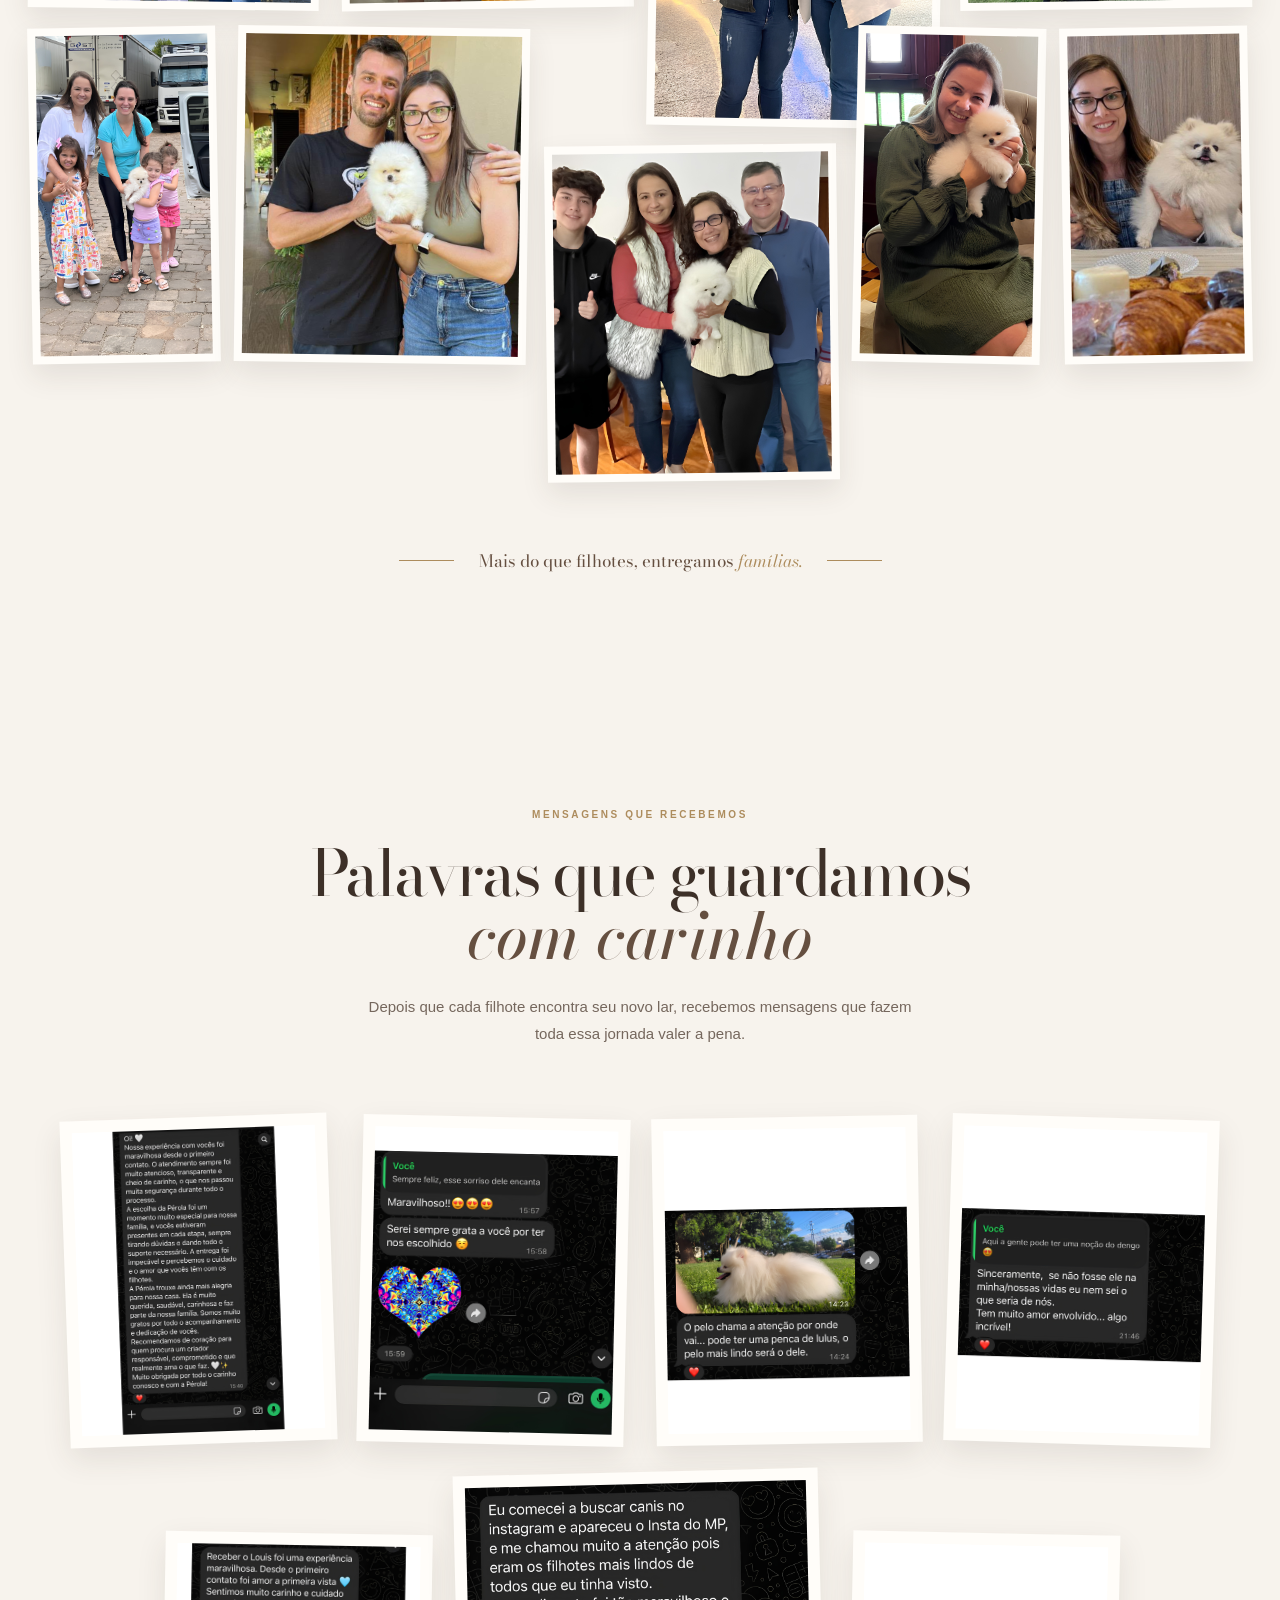
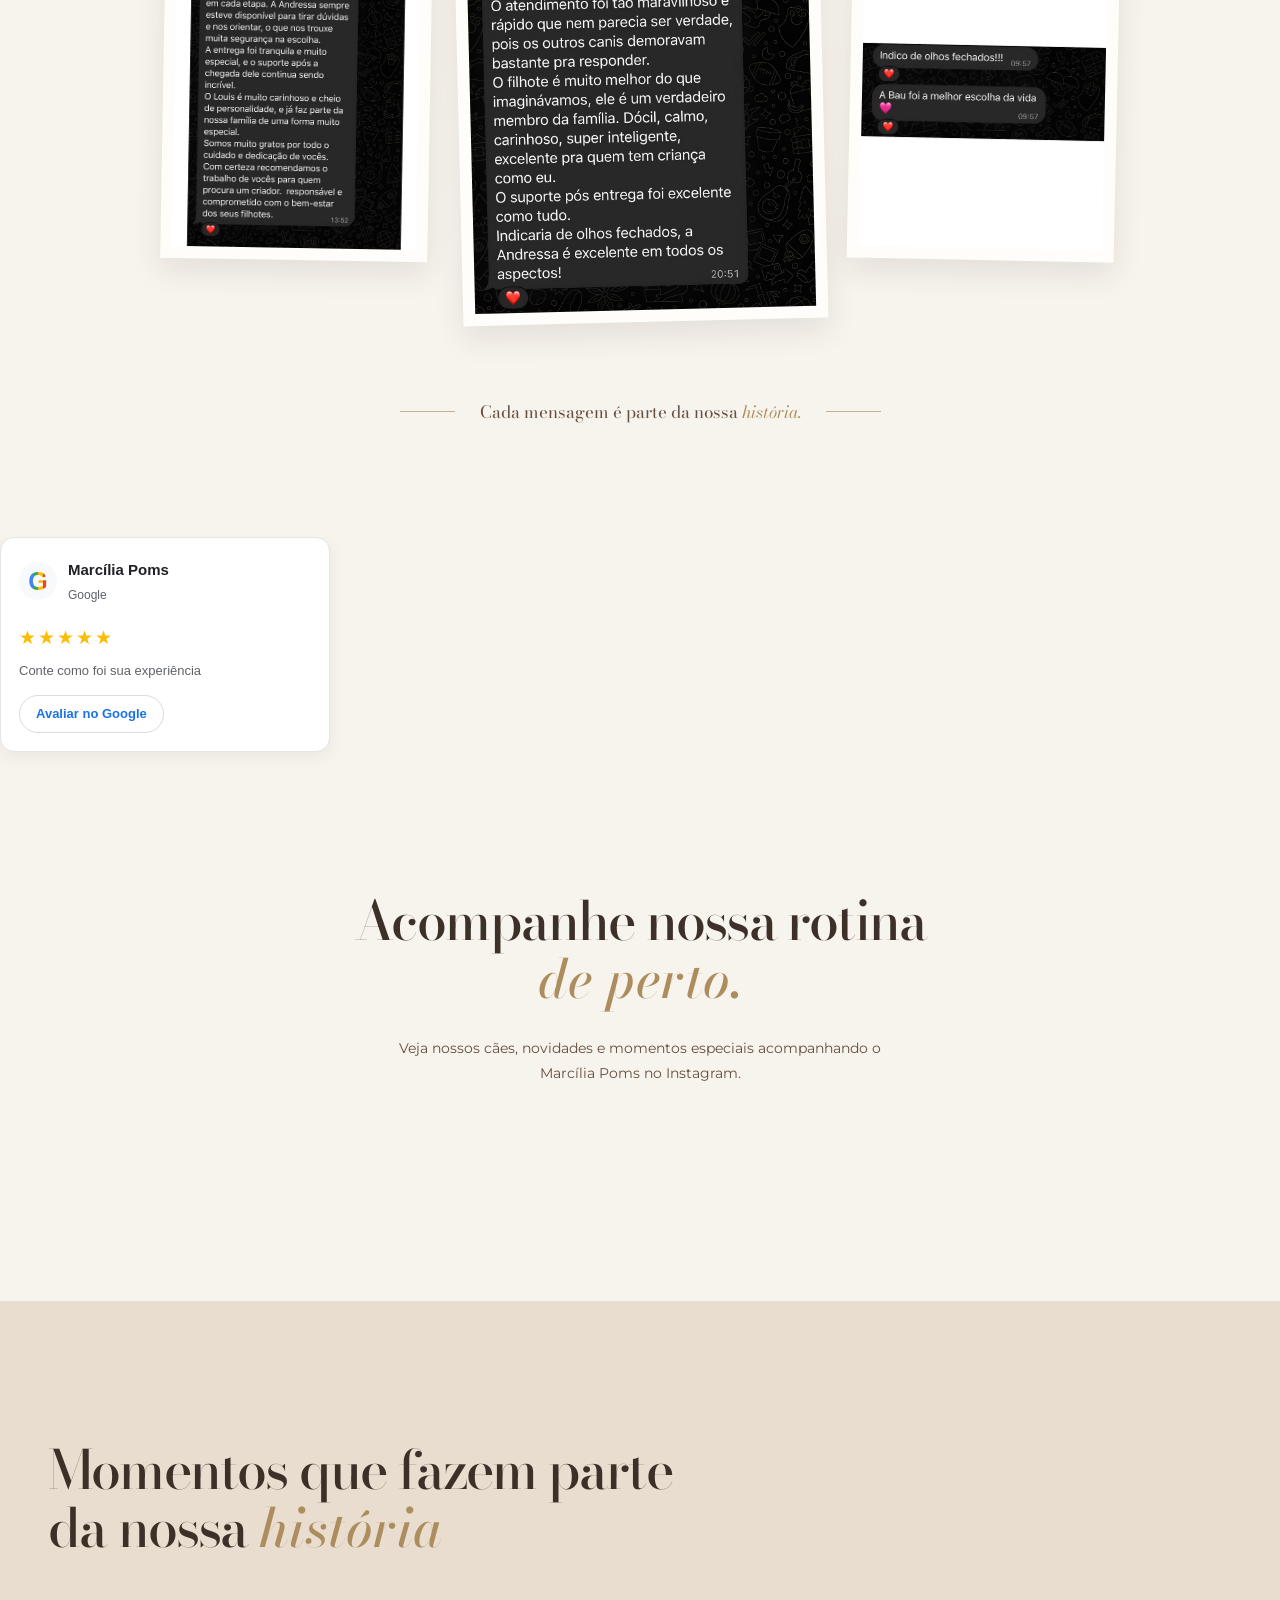
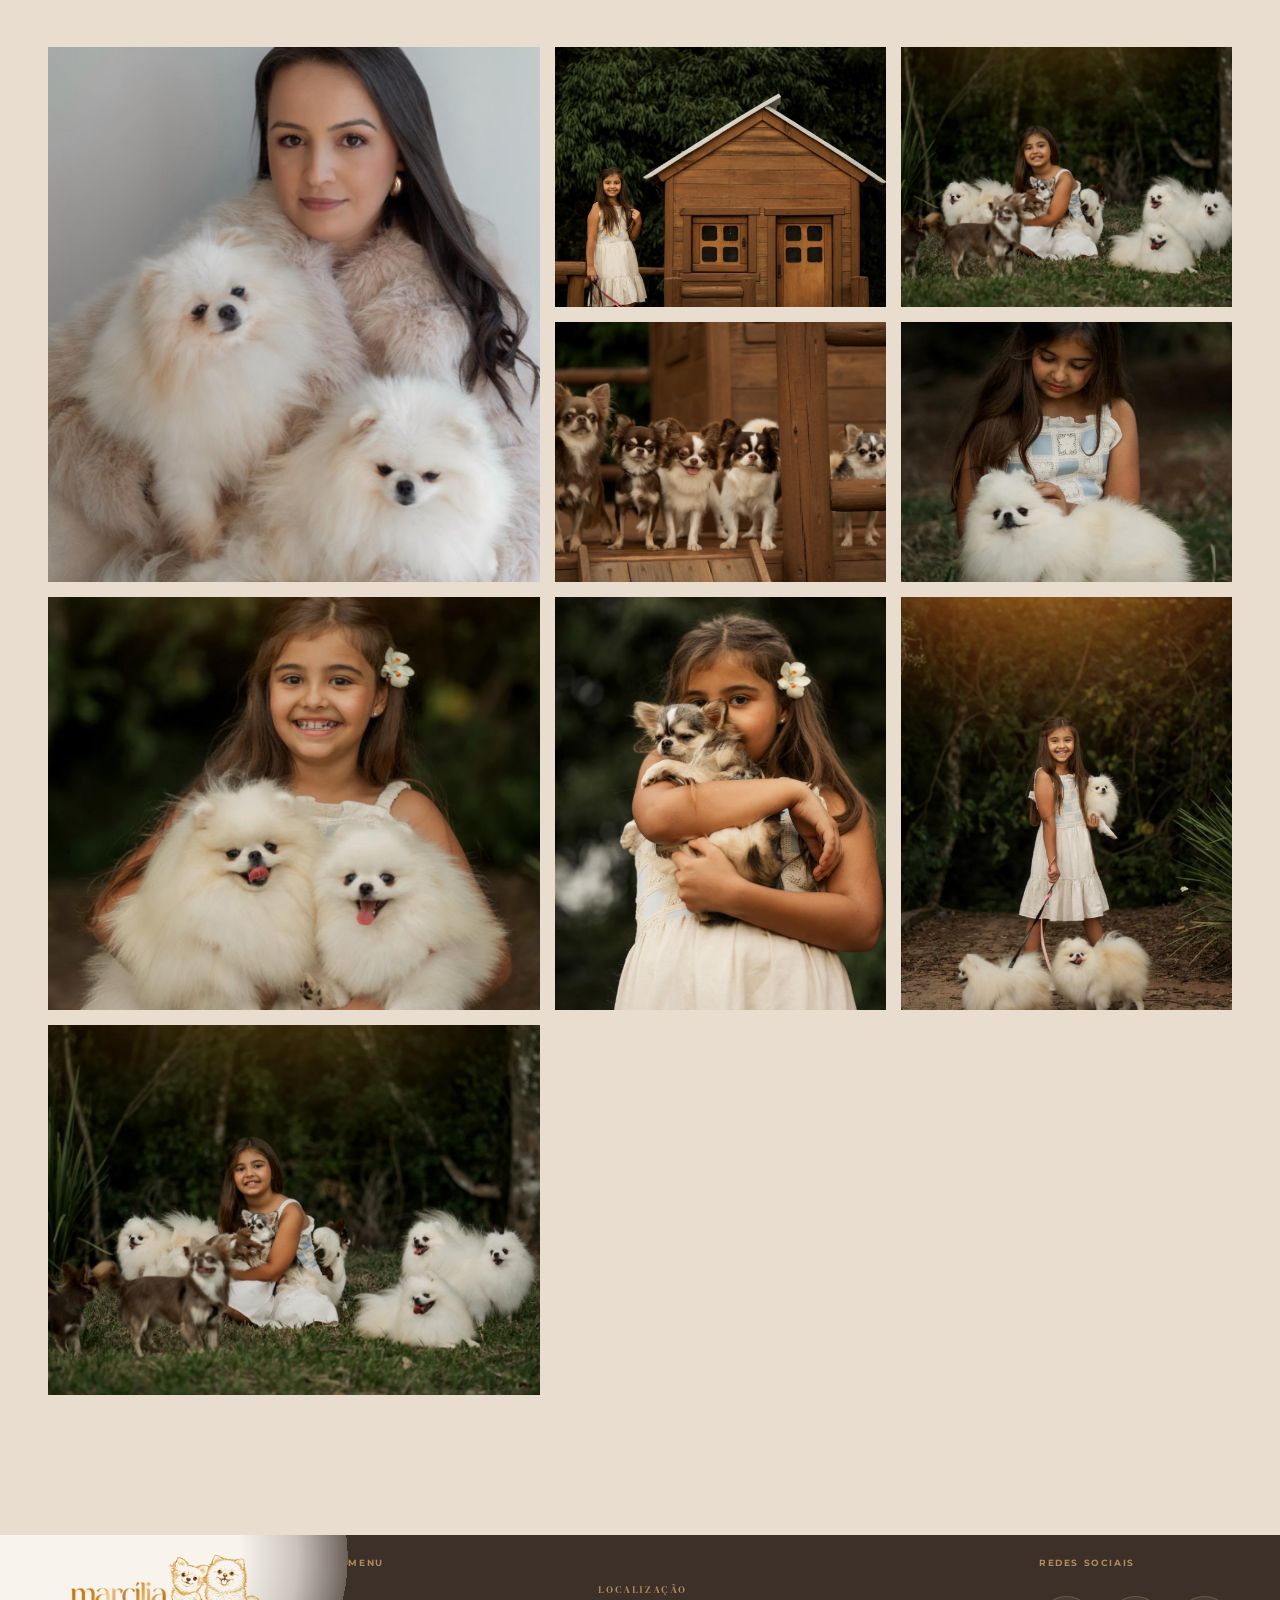
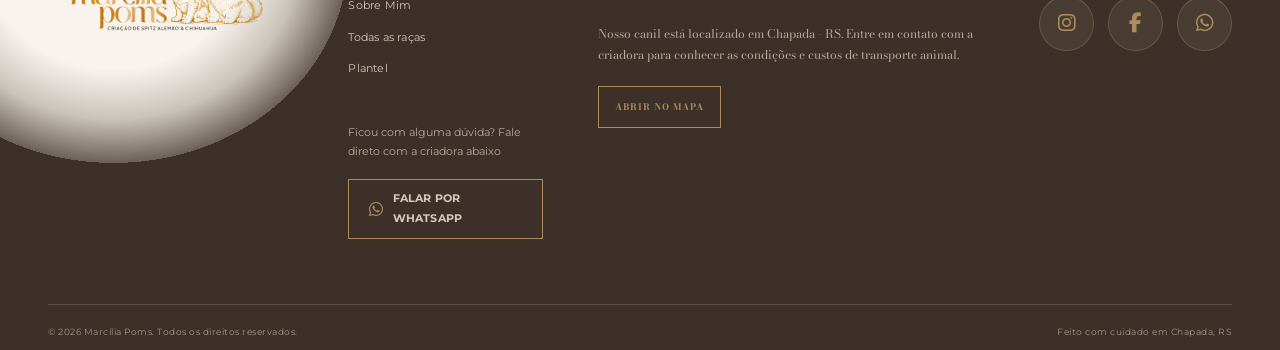
==== commit 7cee6374: "footer" ====
--- a/index.html
+++ b/index.html
@@ -1,70 +1,71 @@
 <!doctype html>
 <html lang="pt-BR">
 <head>
-    <!-- =====================================================
-     SEO + COMPARTILHAMENTO — MARCÍLIA POMS
-     ===================================================== -->
-
-<title>Marcília Poms | Spitz Alemão & Chihuahua</title>
-
-<meta
+  <meta charset="utf-8">
+  <meta name="viewport" content="width=device-width, initial-scale=1">
+
+  <!-- SEO -->
+  <title>Marcília Poms | Spitz Alemão e Chihuahua em Chapada - RS</title>
+
+  <meta
     name="description"
-    content="Marcília Poms — criação de Spitz Alemão e Chihuahua. Conheça nosso trabalho, nosso plantel e nossos filhotes."
->
-
-<!-- Open Graph — WhatsApp / Facebook -->
-<meta property="og:type" content="website">
-
-<meta
+    content="Conheça a Marcília Poms, criação de Spitz Alemão e Chihuahua em Chapada, RS. Genética selecionada, criação responsável e cuidado com cada filhote."
+  >
+
+  <meta name="robots" content="index, follow">
+  <link rel="canonical" href="https://marciliapoms.com.br/">
+
+  <!-- Open Graph: WhatsApp, Facebook e outros -->
+  <meta property="og:type" content="website">
+  <meta property="og:locale" content="pt_BR">
+  <meta property="og:site_name" content="Marcília Poms">
+
+  <meta
     property="og:title"
-    content="Marcília Poms | Spitz Alemão & Chihuahua"
->
-
-<meta
+    content="Marcília Poms | Spitz Alemão e Chihuahua"
+  >
+
+  <meta
     property="og:description"
-    content="Criação de Spitz Alemão e Chihuahua. Conheça nosso trabalho, nosso plantel e nossos filhotes."
->
-
-<meta
+    content="Conheça nossos filhotes de Spitz Alemão e Chihuahua. Criação responsável, cuidado e dedicação desde o nascimento."
+  >
+
+  <meta
+    property="og:url"
+    content="https://marciliapoms.com.br/"
+  >
+
+  <meta
     property="og:image"
     content="https://marciliapoms.com.br/assets/og-marciliapoms.png"
->
-
-<meta
-    property="og:url"
-    content="https://marciliapoms.com.br/"
->
-
-<meta
-    property="og:site_name"
-    content="Marcília Poms"
->
-
-<meta
-    property="og:locale"
-    content="pt_BR"
->
-
-<!-- Twitter / X -->
-<meta
-    name="twitter:card"
-    content="summary_large_image"
->
-
-<meta
+  >
+
+  <meta
+    property="og:image:alt"
+    content="Marcília Poms — criação de Spitz Alemão e Chihuahua"
+  >
+
+  <!-- Twitter / X -->
+  <meta name="twitter:card" content="summary_large_image">
+
+  <meta
     name="twitter:title"
-    content="Marcília Poms | Spitz Alemão & Chihuahua"
->
-
-<meta
+    content="Marcília Poms | Spitz Alemão e Chihuahua"
+  >
+
+  <meta
     name="twitter:description"
-    content="Criação de Spitz Alemão e Chihuahua. Conheça nosso trabalho, nosso plantel e nossos filhotes."
->
-
-<meta
+    content="Conheça nossos filhotes de Spitz Alemão e Chihuahua."
+  >
+
+  <meta
     name="twitter:image"
-    content="https://marciliapoms.com.br/assets/og-marciliapoms.jpg"
->
+    content="https://marciliapoms.com.br/assets/og-marciliapoms.png"
+  >
+
+  <!-- Mantenha abaixo os seus links de fontes, CSS,
+       favicon, preload e o JSON-LD existentes. -->
+```
     <link rel="preconnect" href="https://fonts.googleapis.com">
 <link rel="preconnect" href="https://fonts.gstatic.com" crossorigin>
 
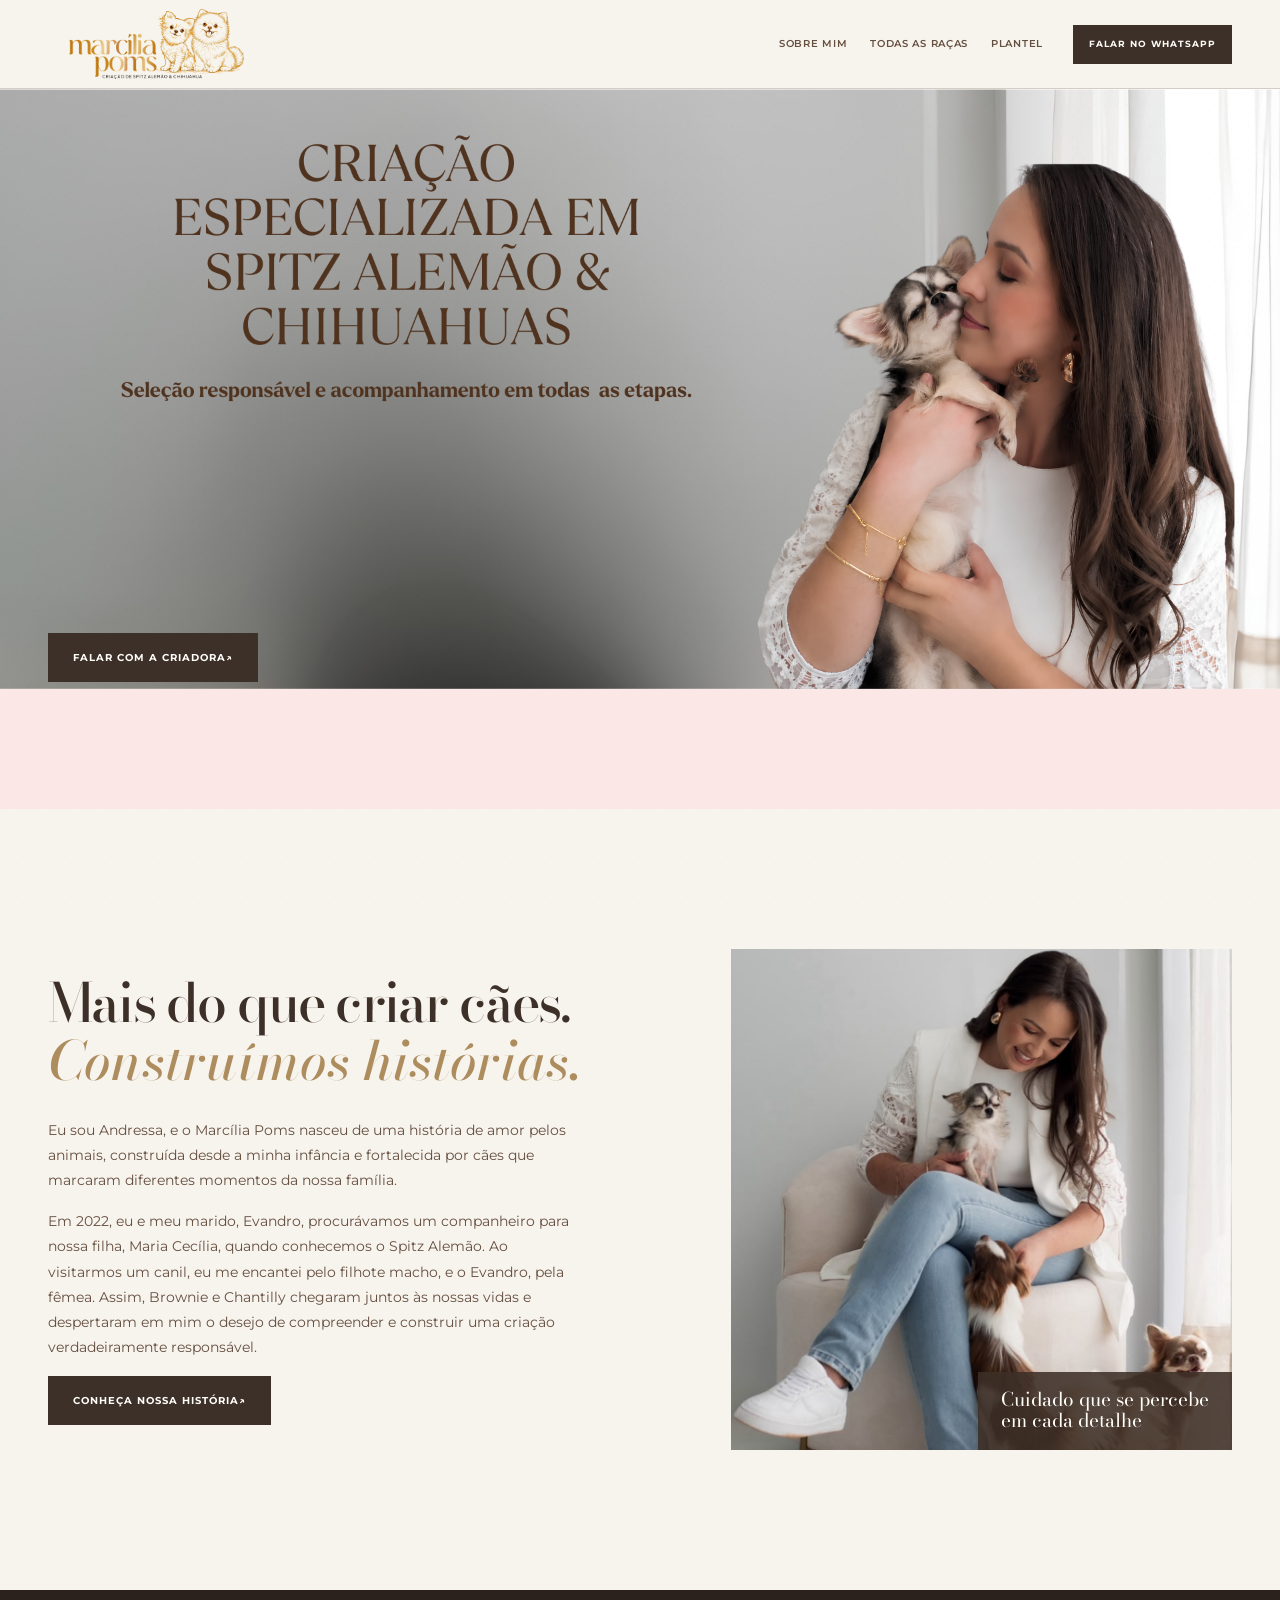
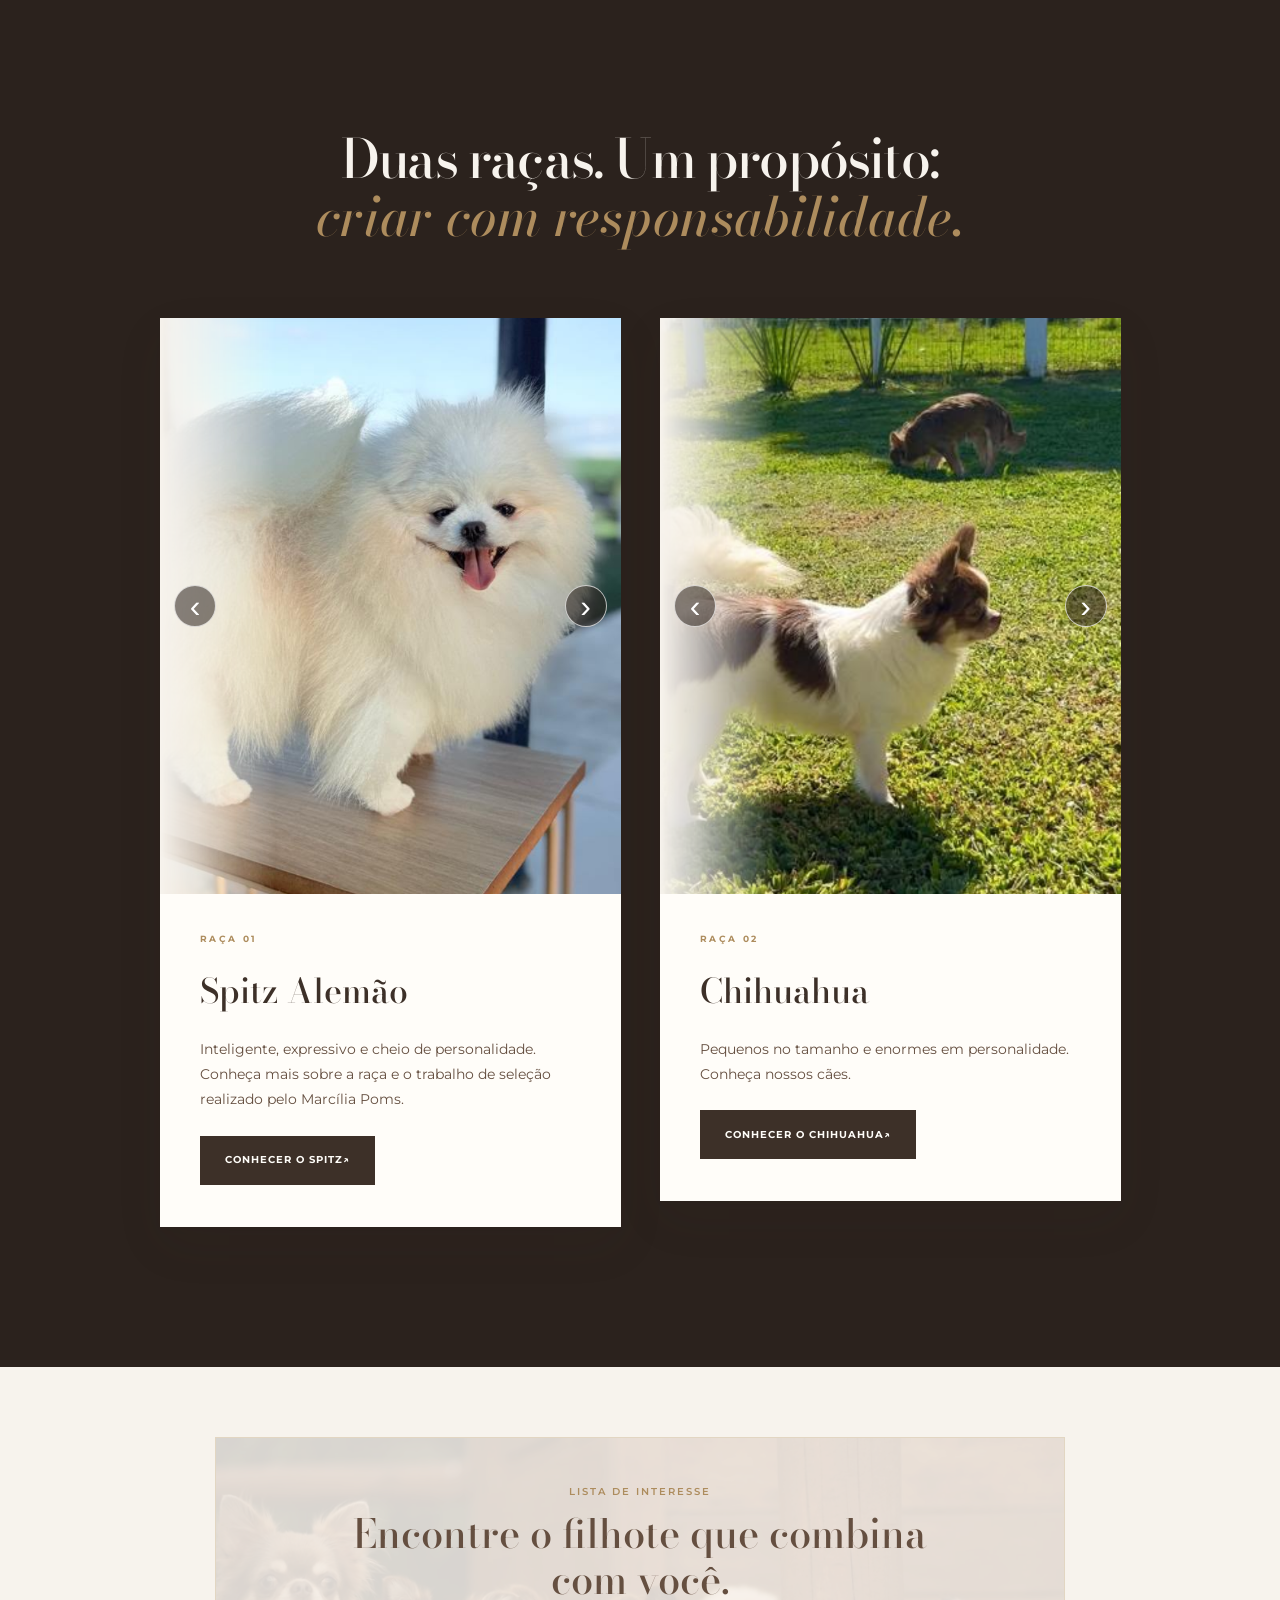
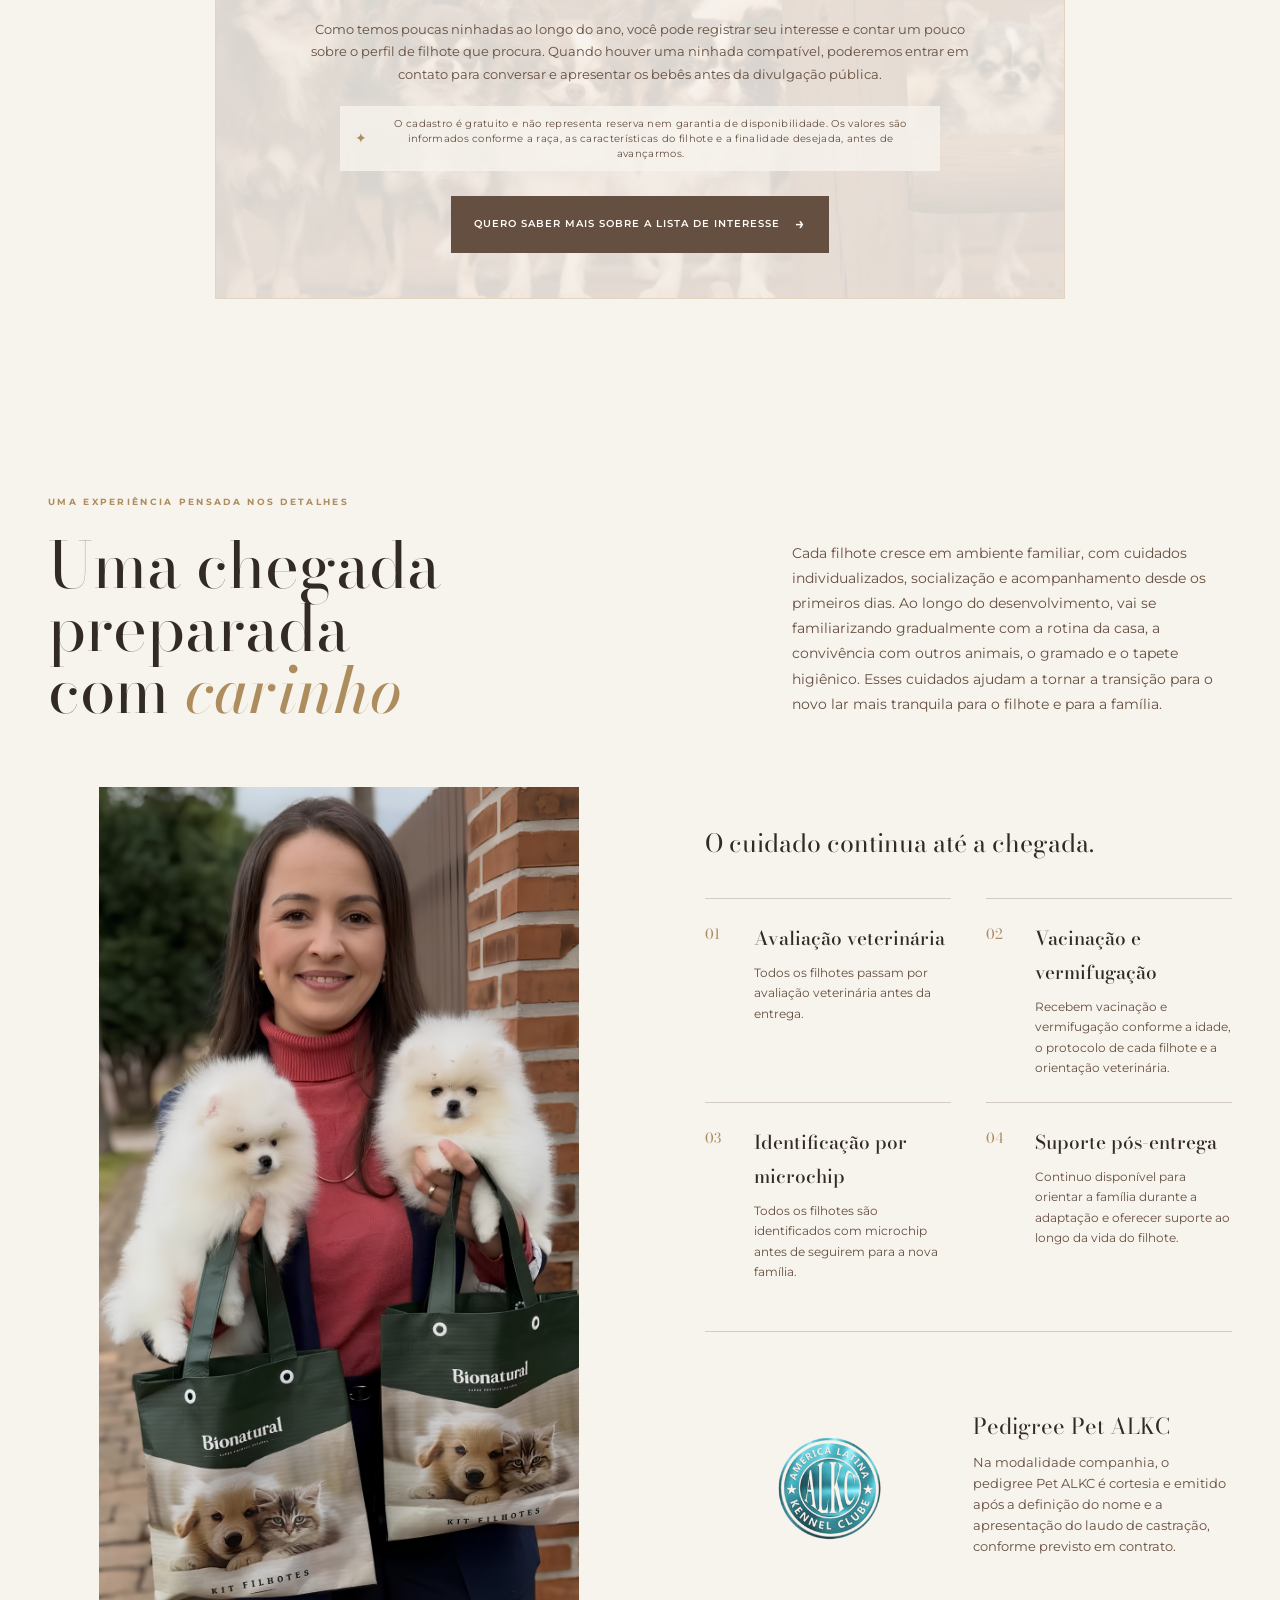
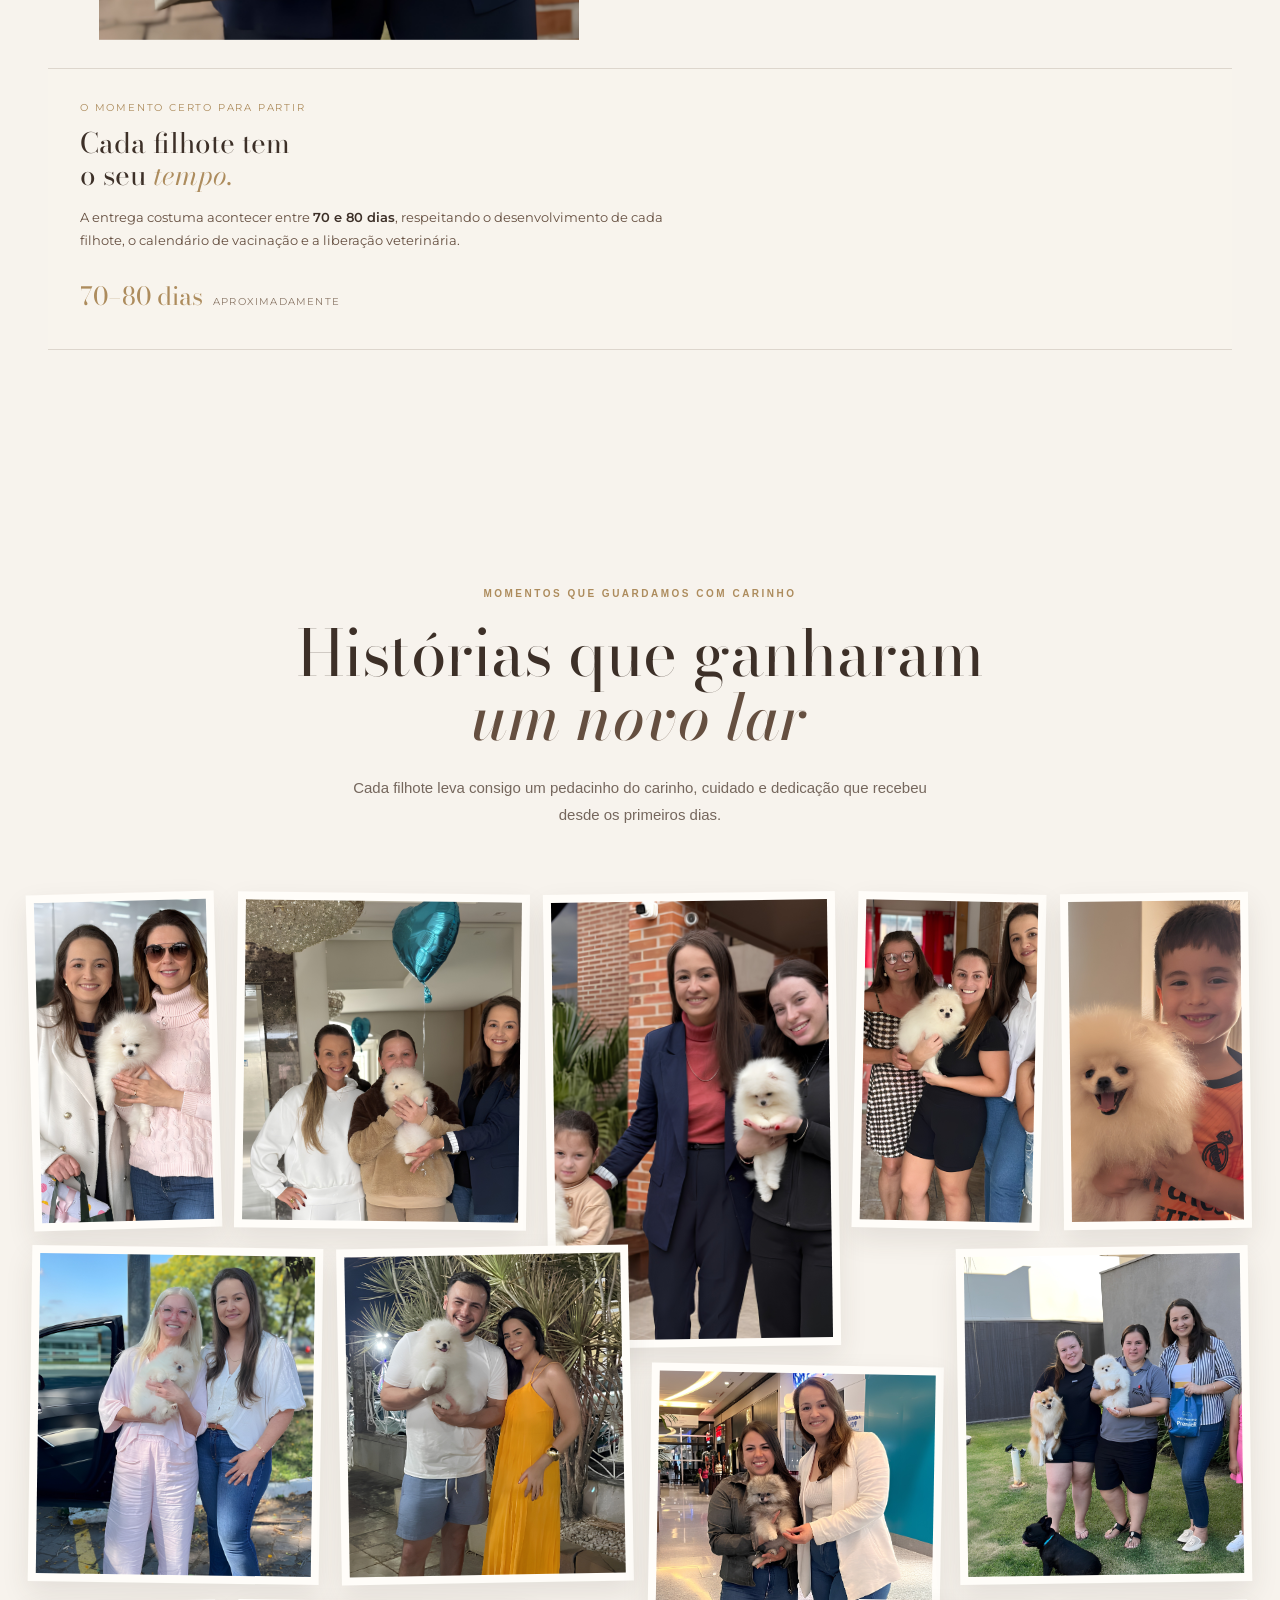
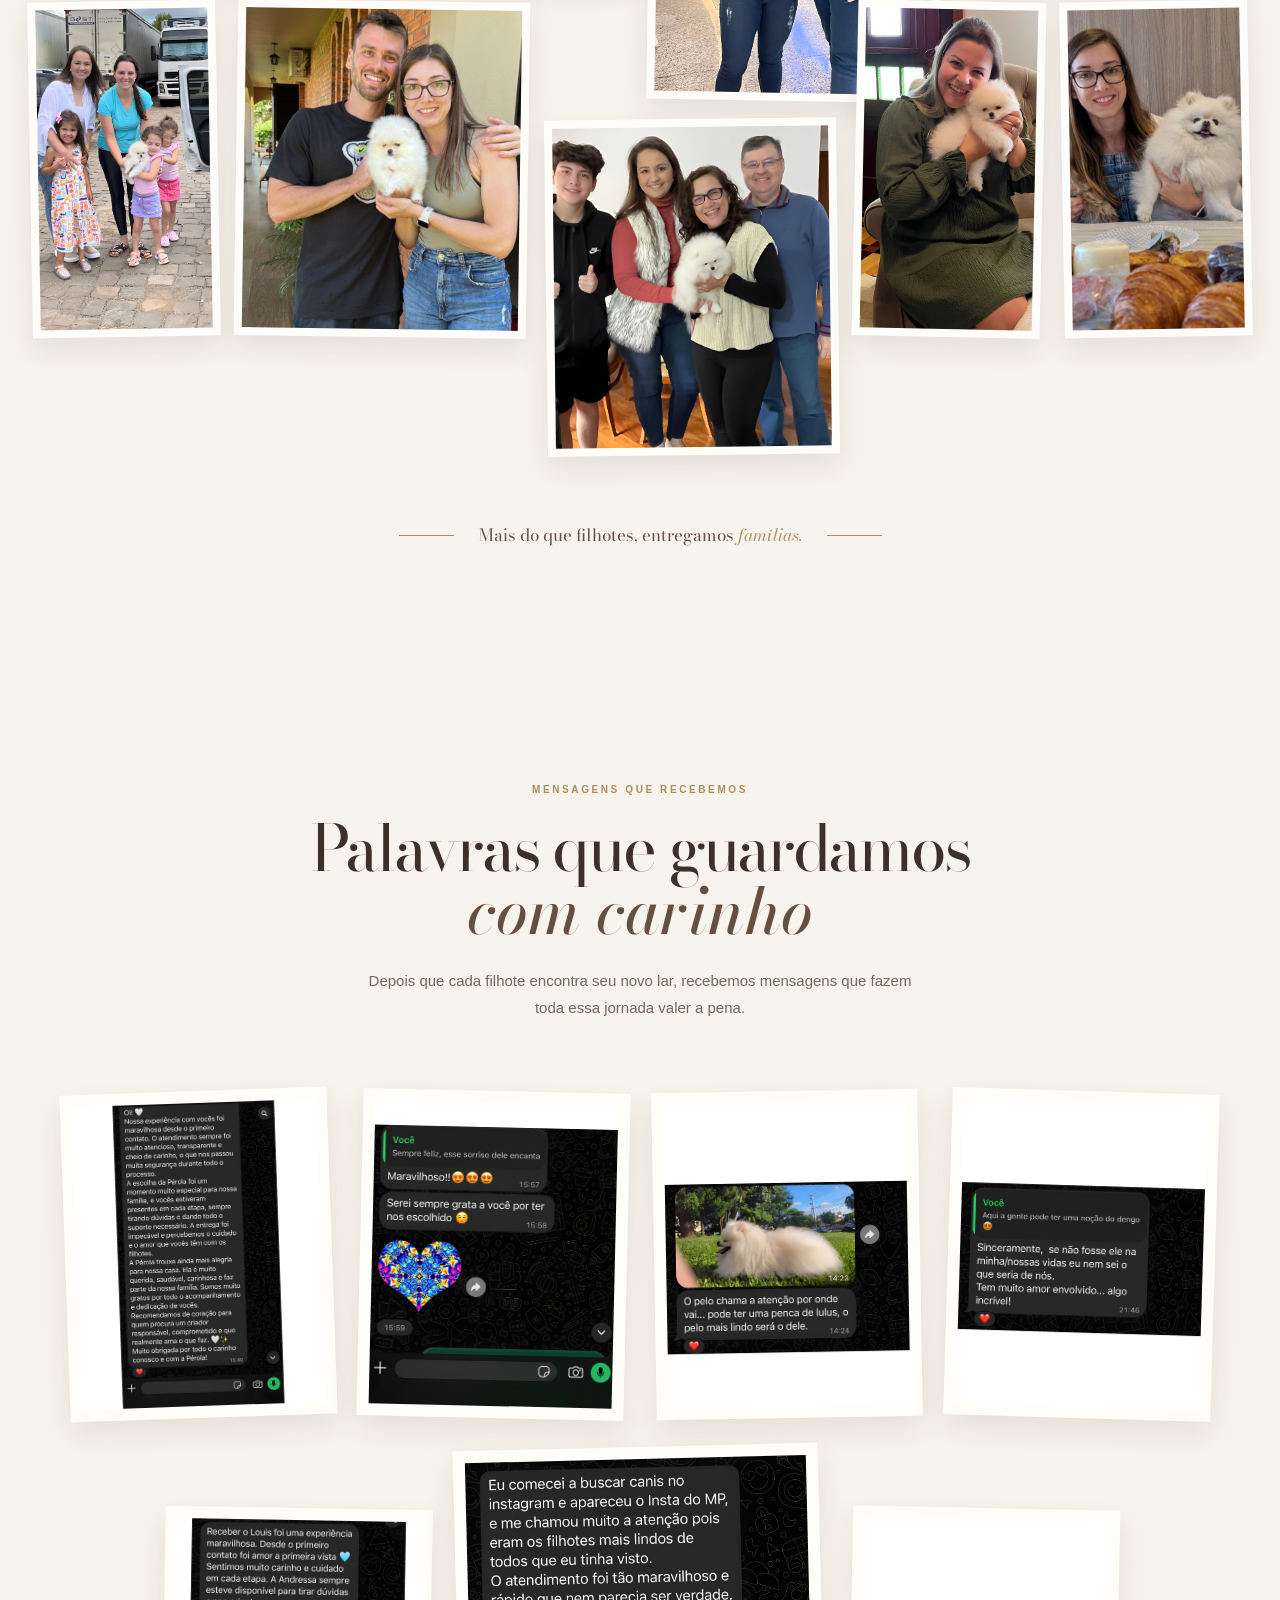
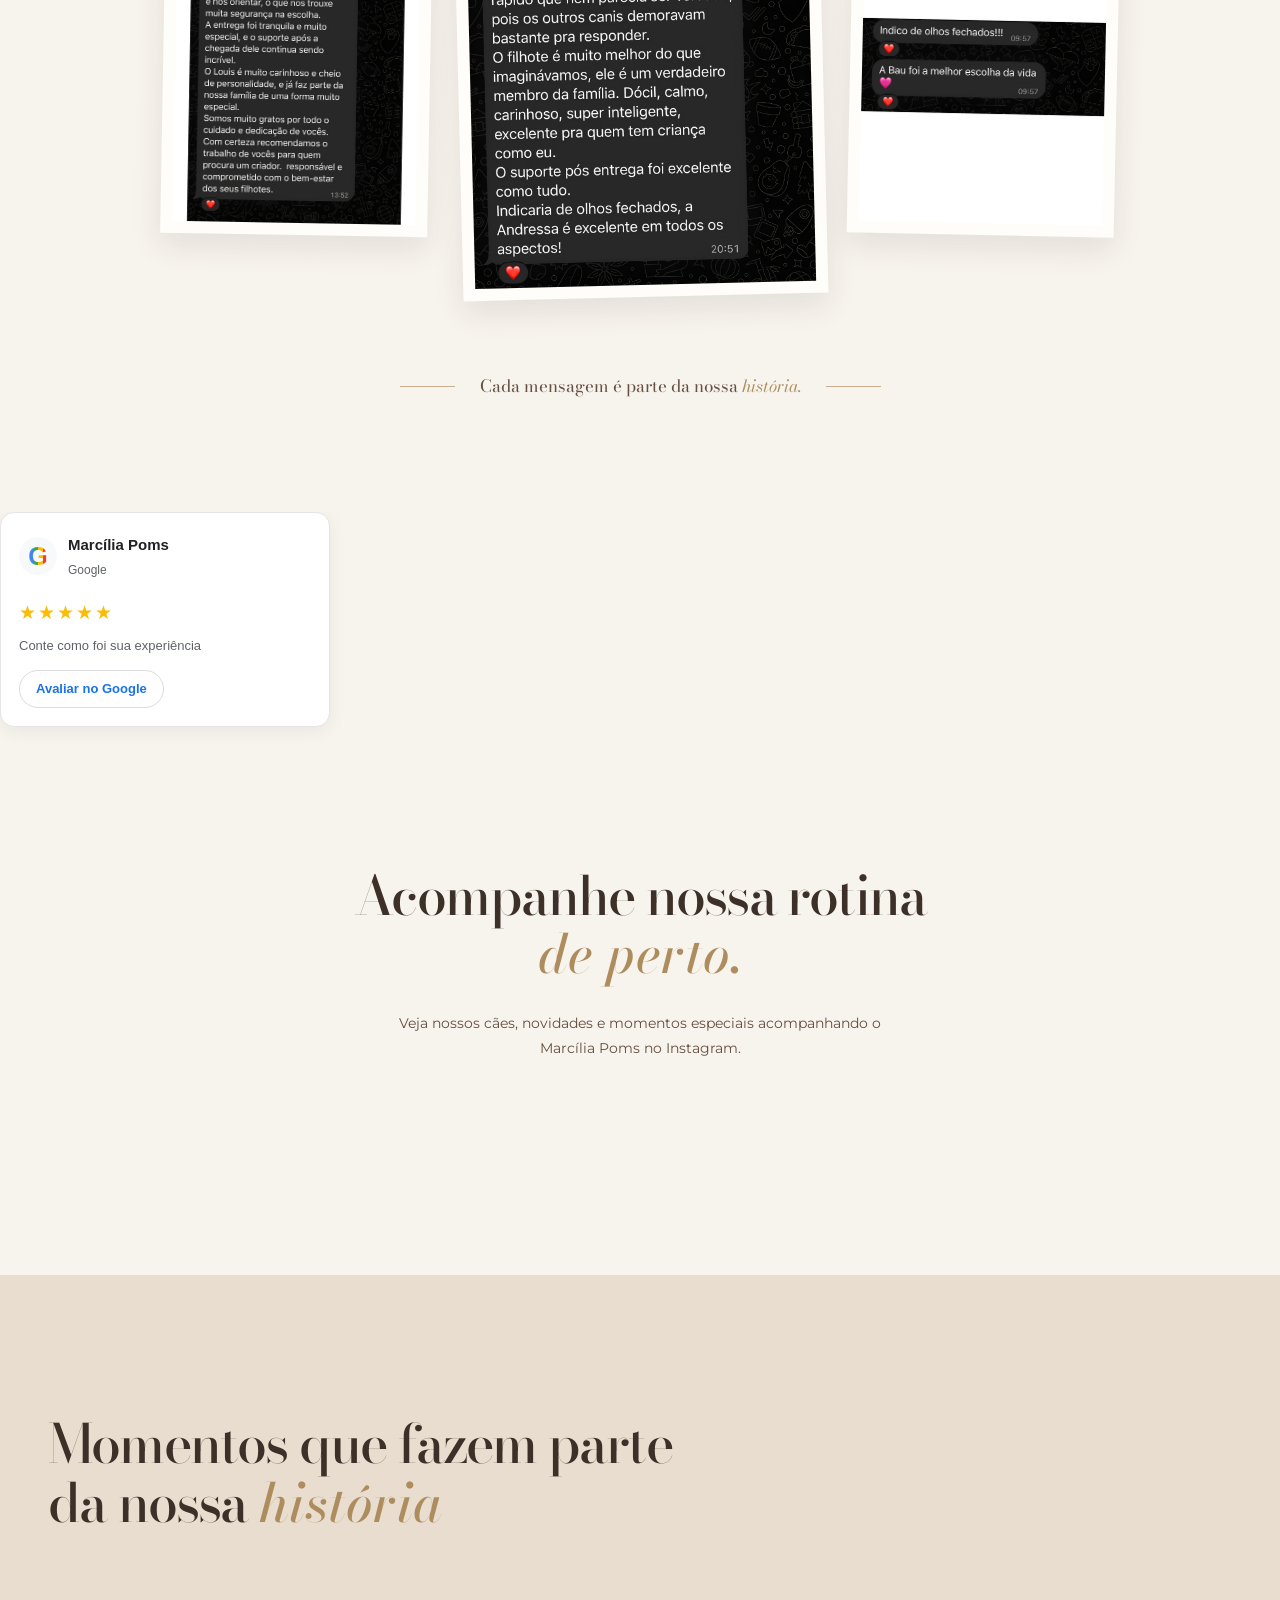
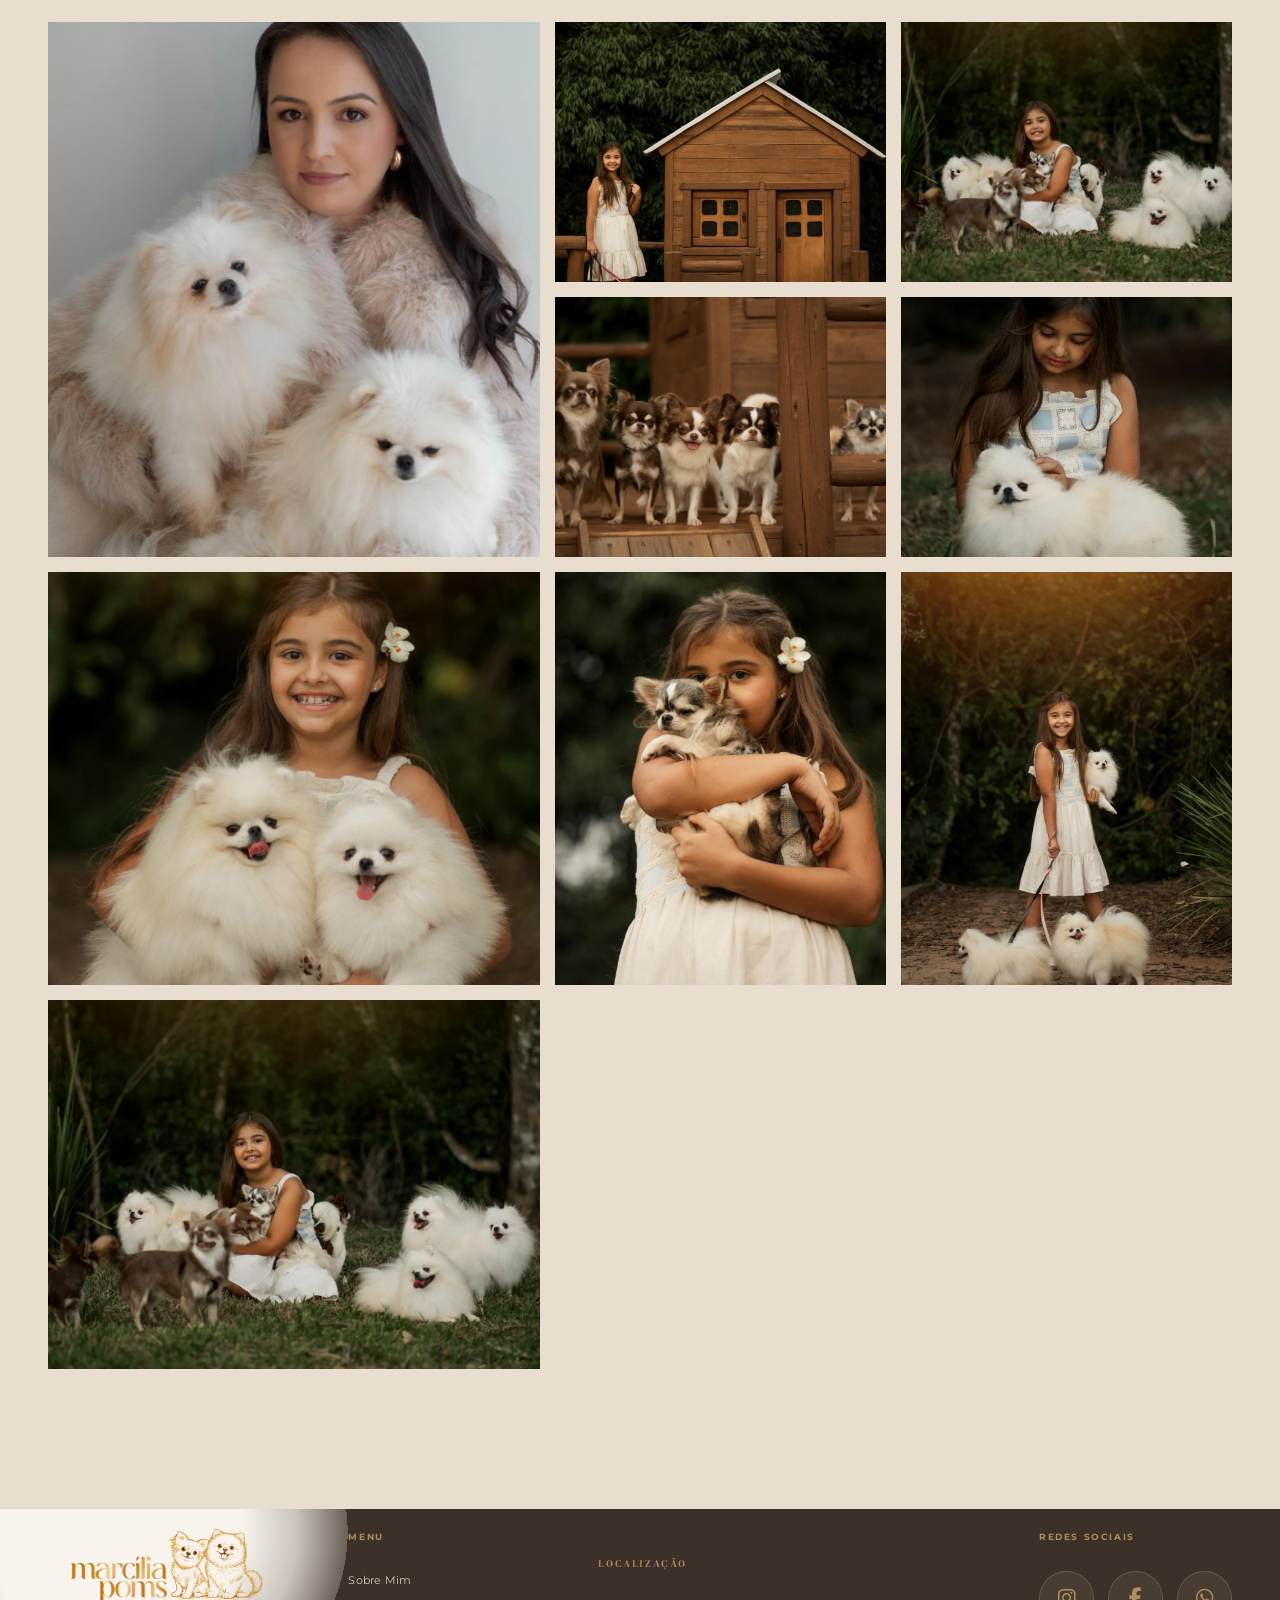
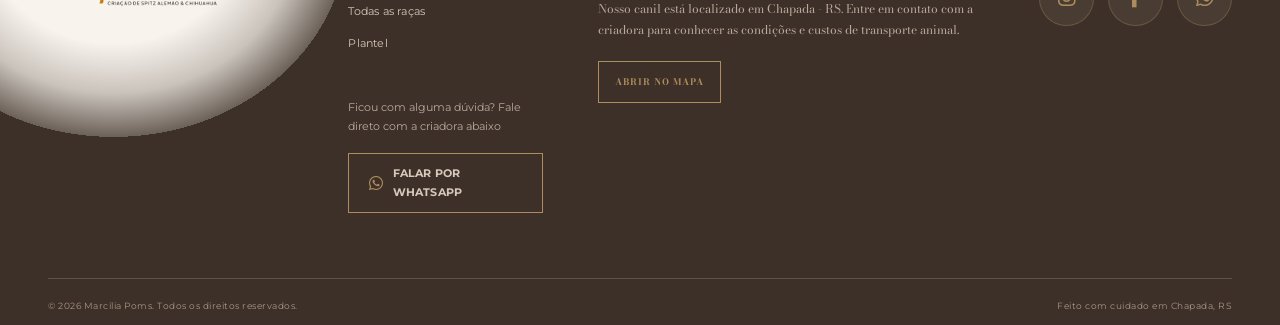
==== commit 0403106d: "footerr" ====
--- a/index.html
+++ b/index.html
@@ -65,7 +65,7 @@
 
   <!-- Mantenha abaixo os seus links de fontes, CSS,
        favicon, preload e o JSON-LD existentes. -->
-```
+
     <link rel="preconnect" href="https://fonts.googleapis.com">
 <link rel="preconnect" href="https://fonts.gstatic.com" crossorigin>
 
@@ -123,7 +123,7 @@
         <span></span><span></span><span></span>
       </button>
       <nav class="primary-nav" id="primary-navigation" aria-label="Navegação principal">
-        <a href="#Sobre Mim">Sobre Mim</a>
+        <a href="#Sobre-Mim">Sobre Mim</a>
         <a href="#nossotrabalho">Todas as raças</a>
         <a href="plantel.html">Plantel</a>
       </nav>
@@ -155,7 +155,7 @@
       <a class="scroll-cue" href="#canil" aria-label="Descer para a próxima seção">↓</a>
     </section>
 
-    <section class="section section-about" id="Sobre Mim" aria-labelledby="about-title">
+    <section class="section section-about" id="Sobre-Mim" aria-labelledby="about-title">
       <div class="container about-grid">
         <div class="section-heading reveal">
           <h2 id="about-title">Mais do que criar cães.<br><em>Construímos histórias.</em></h2>
